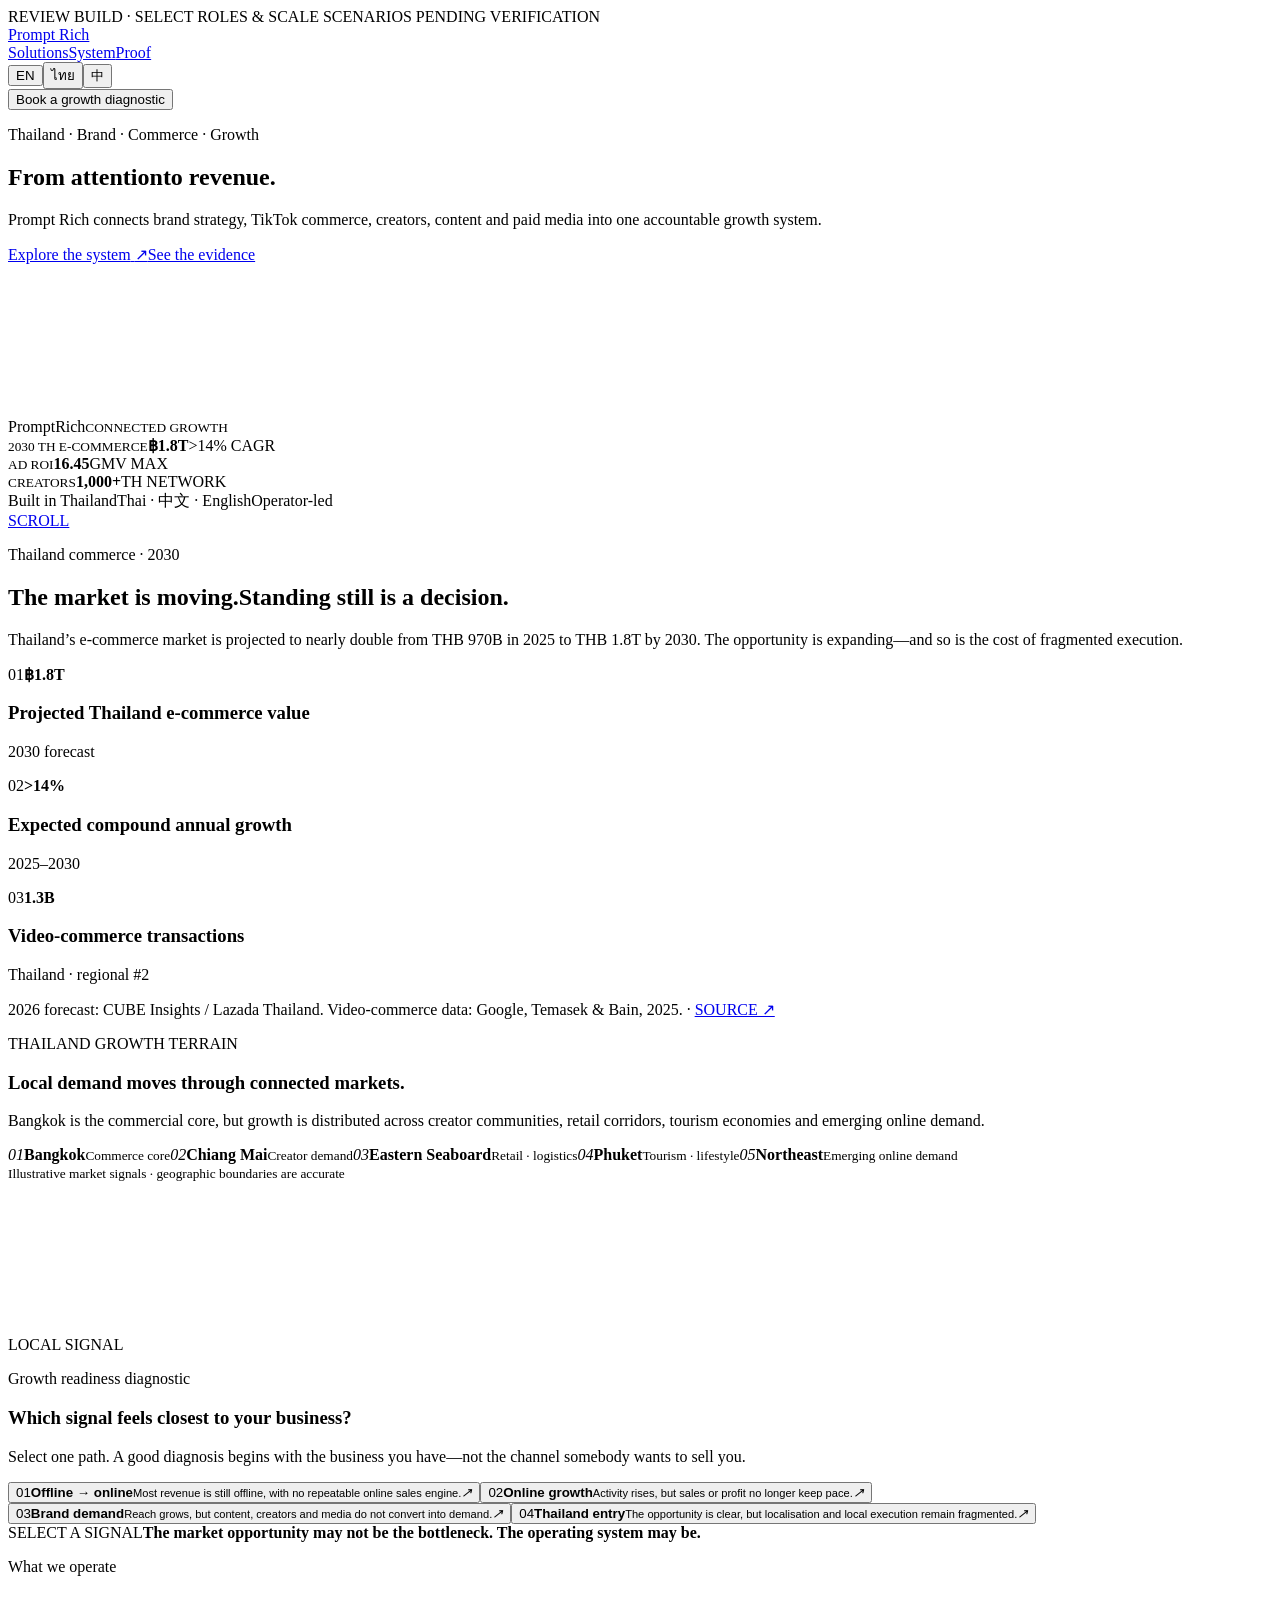
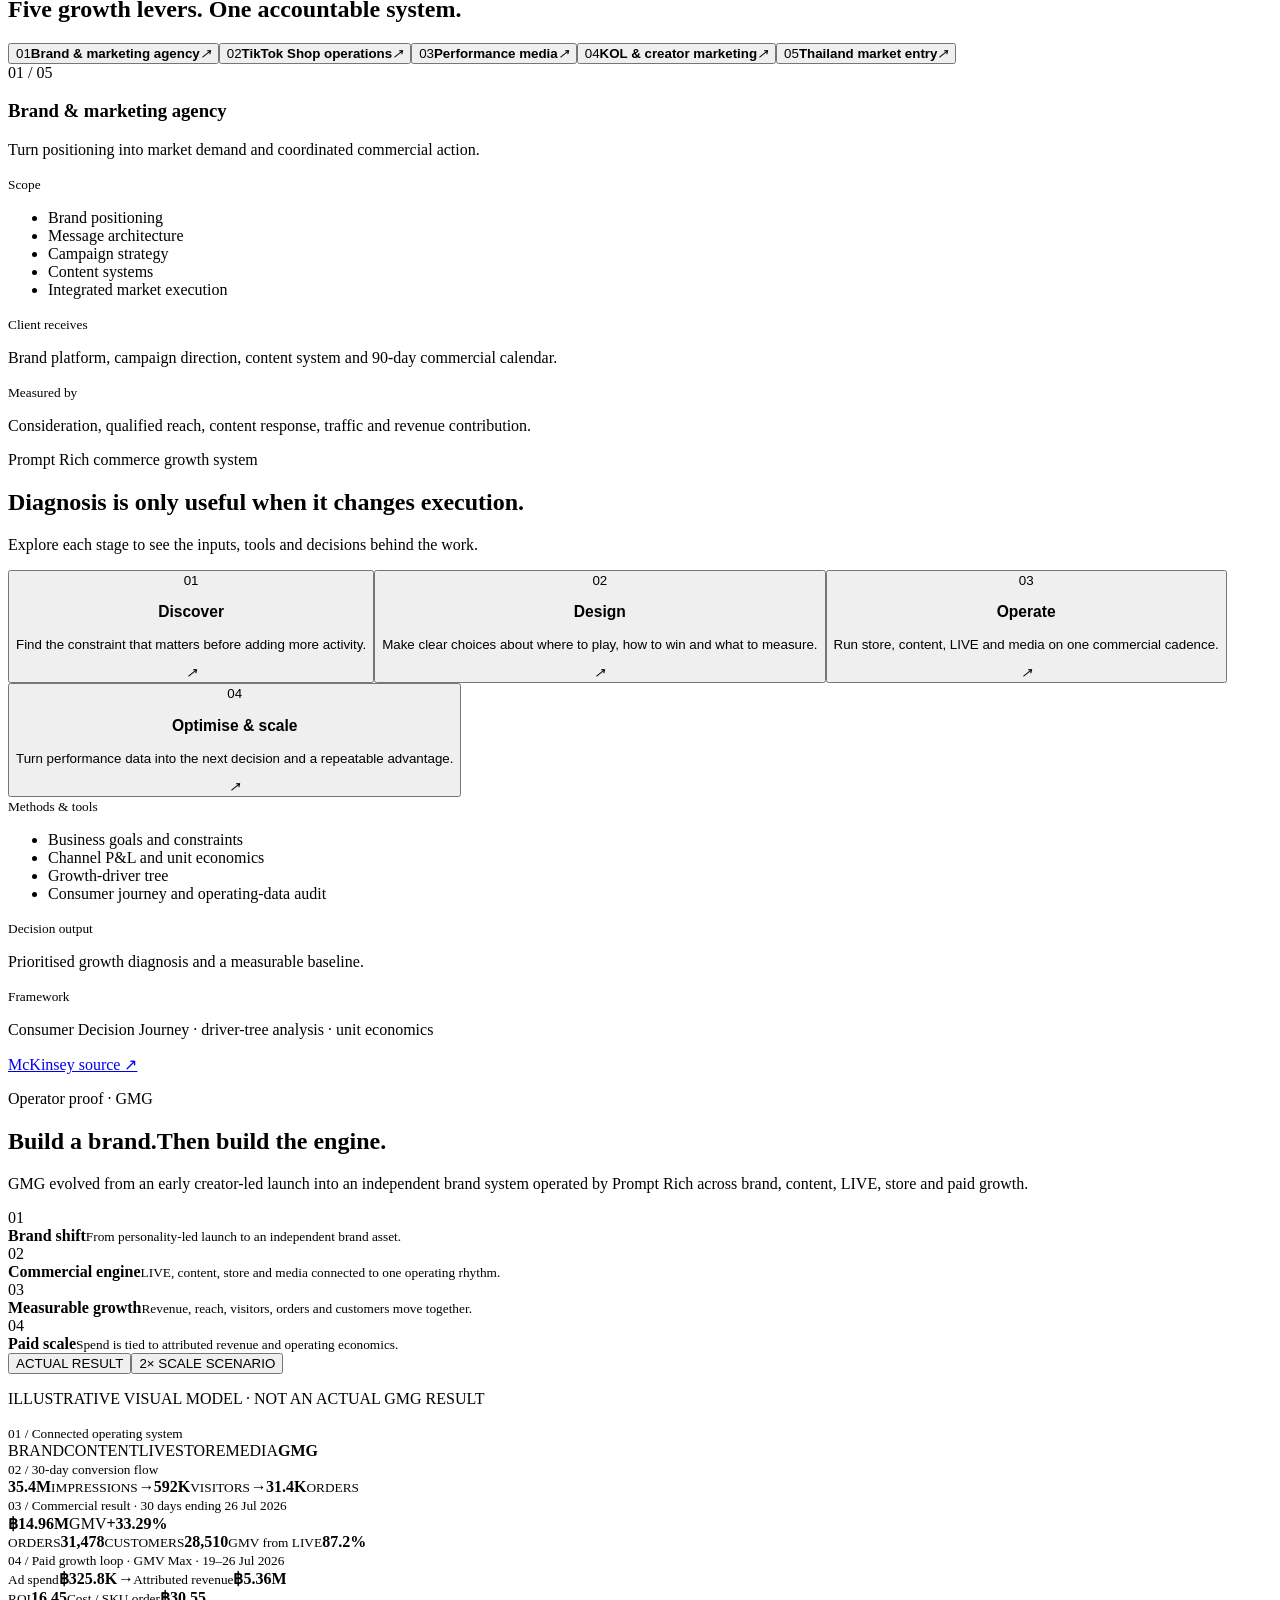
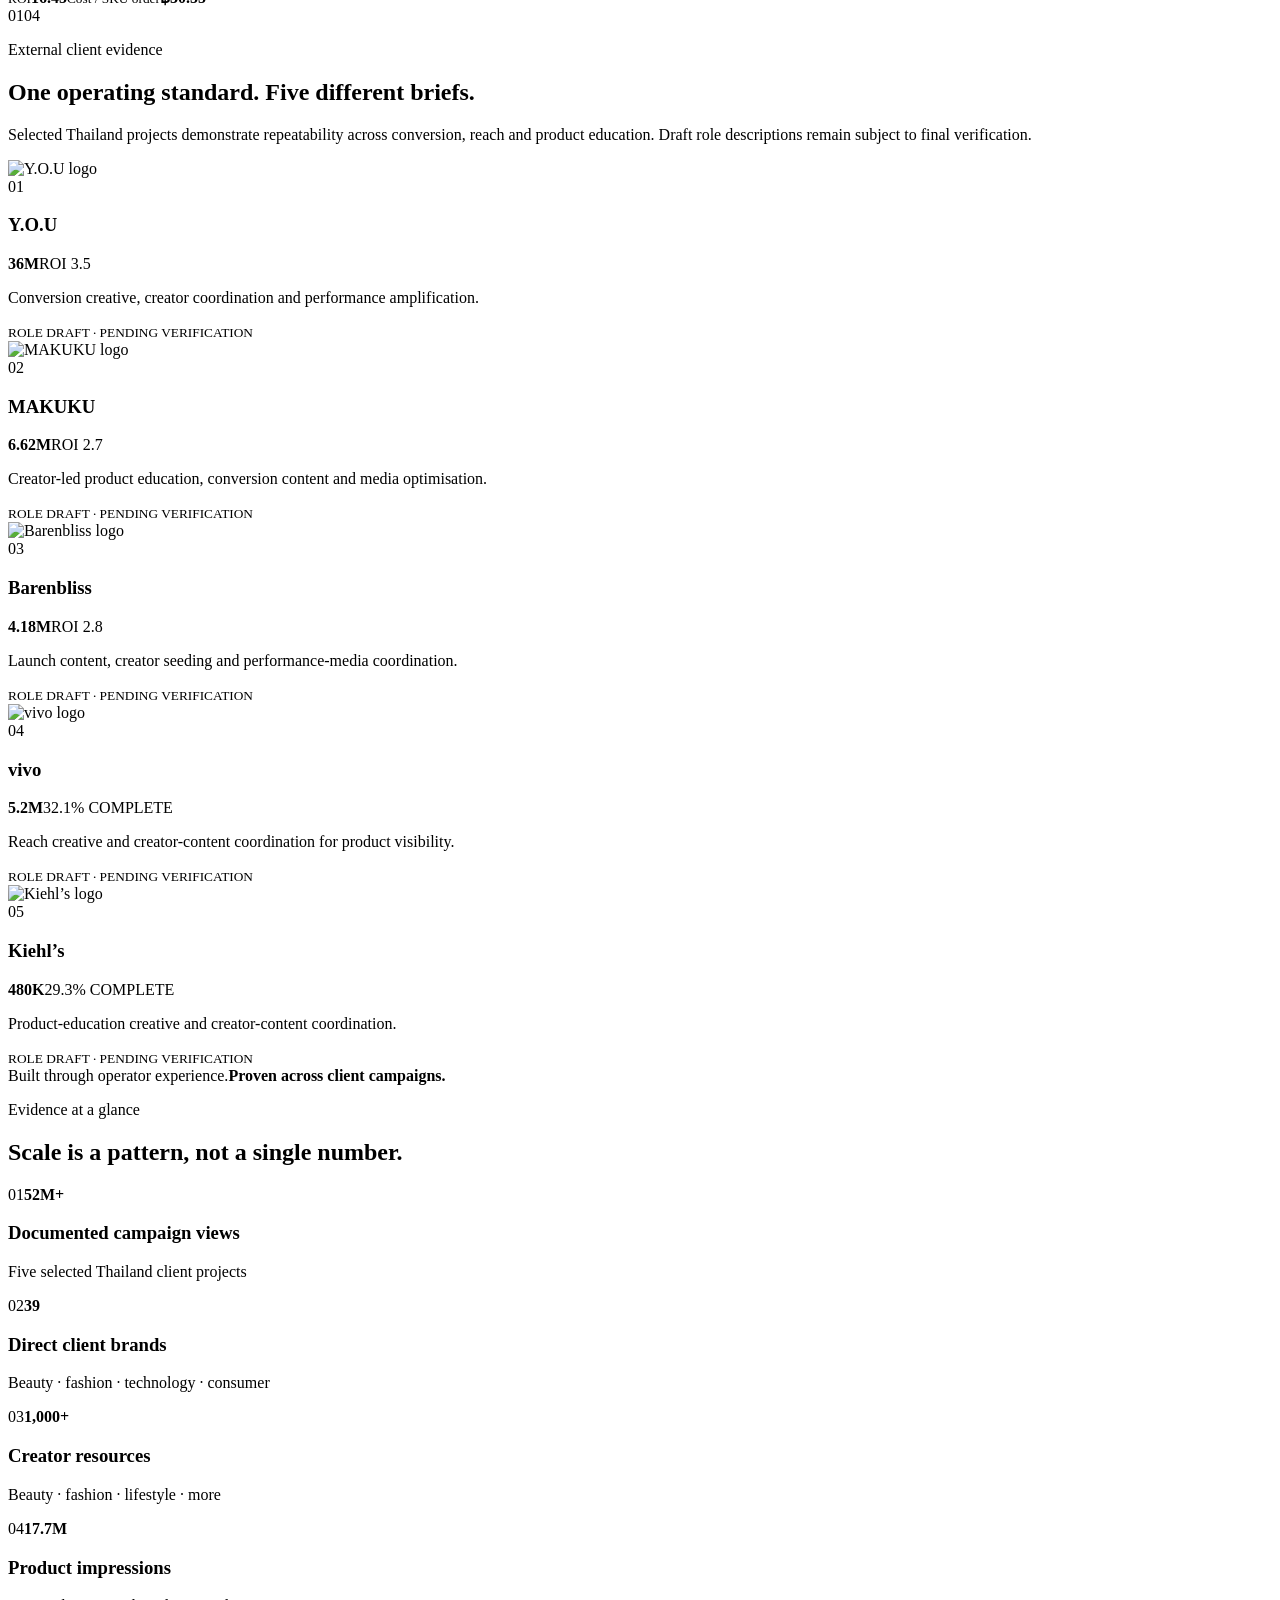
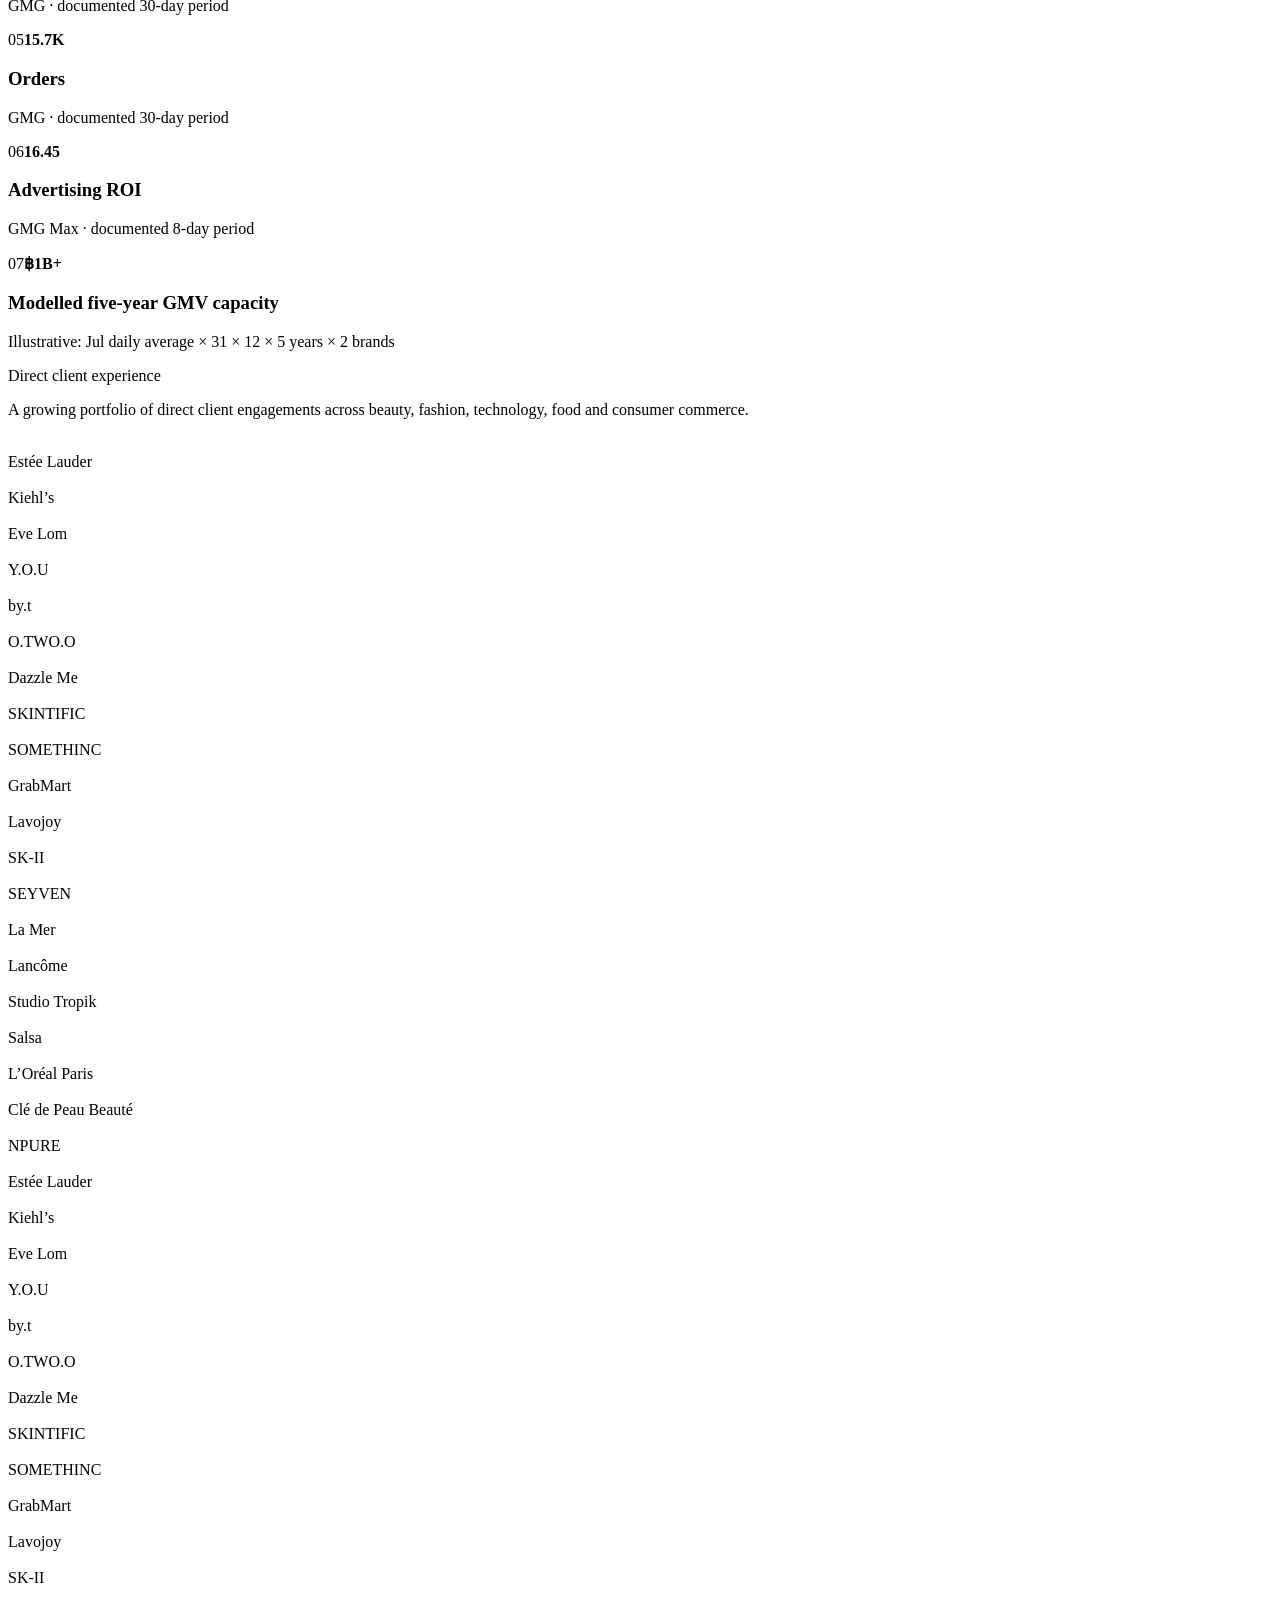
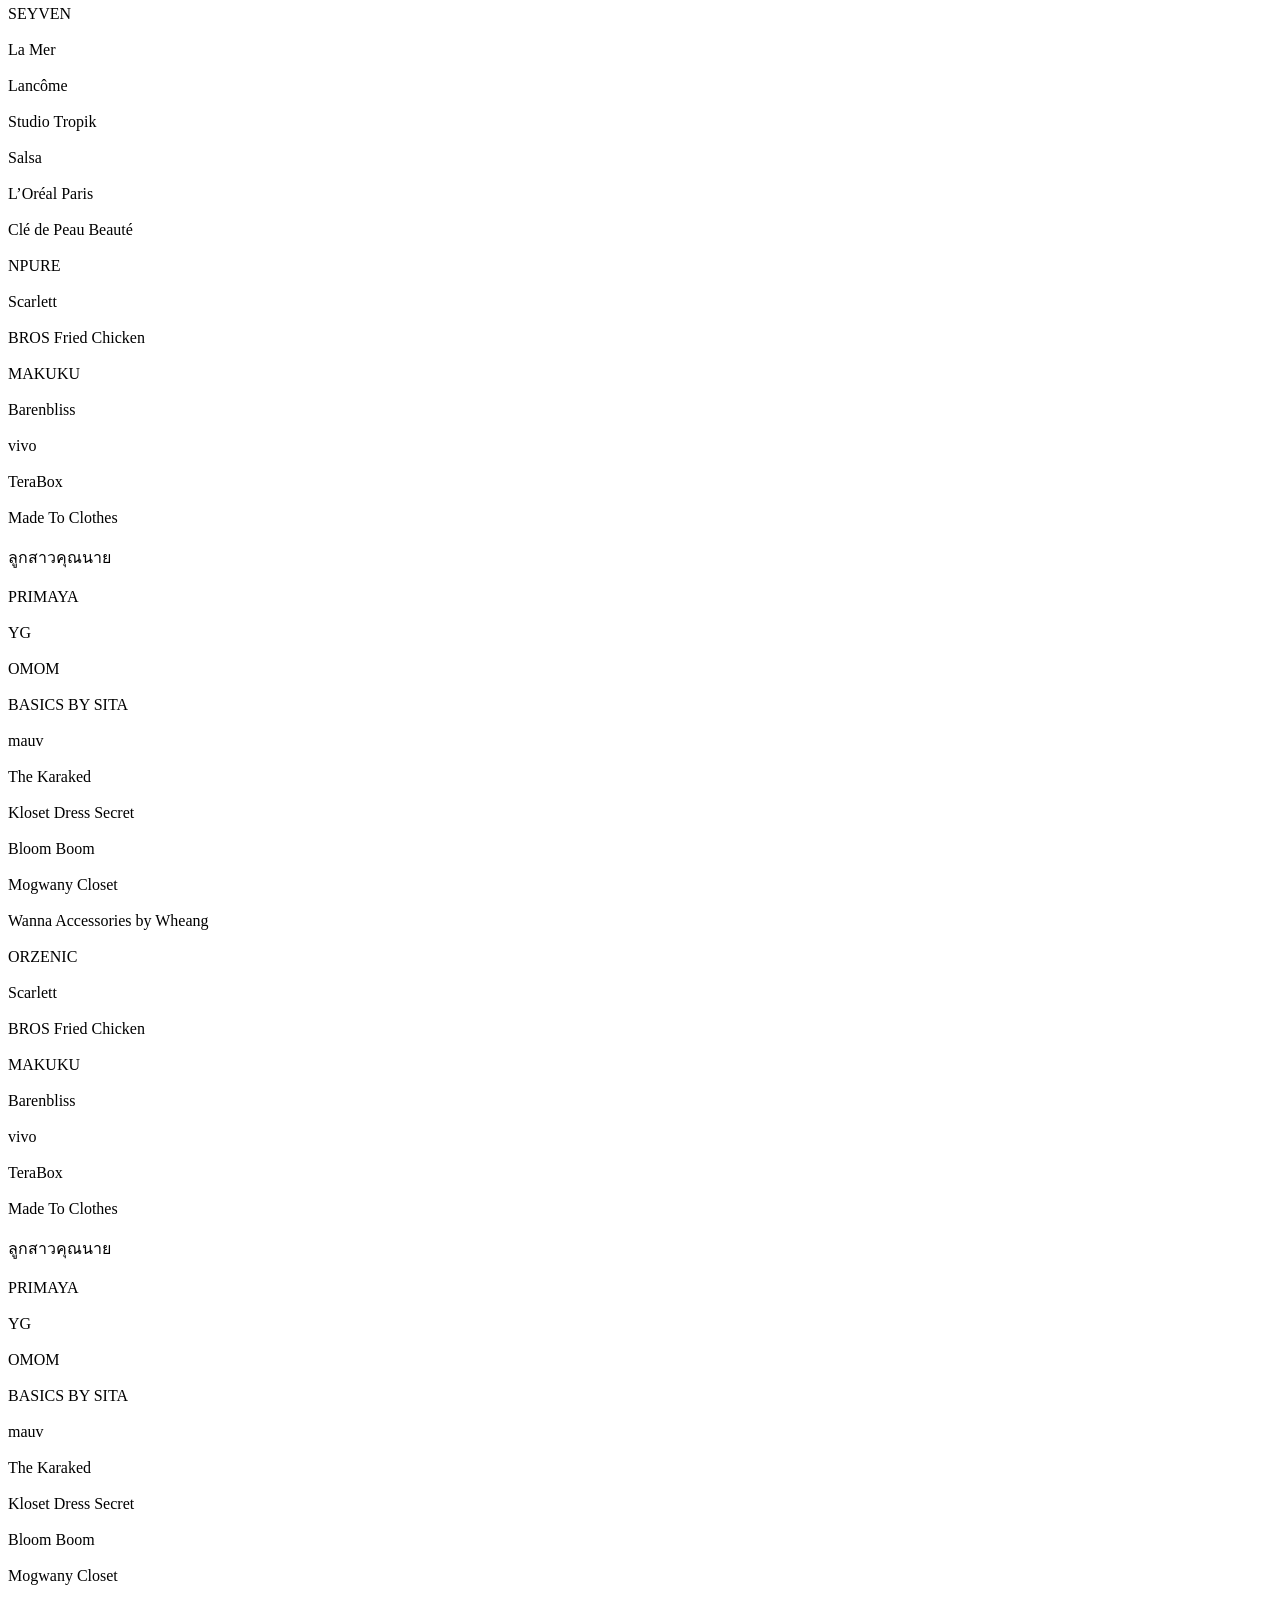
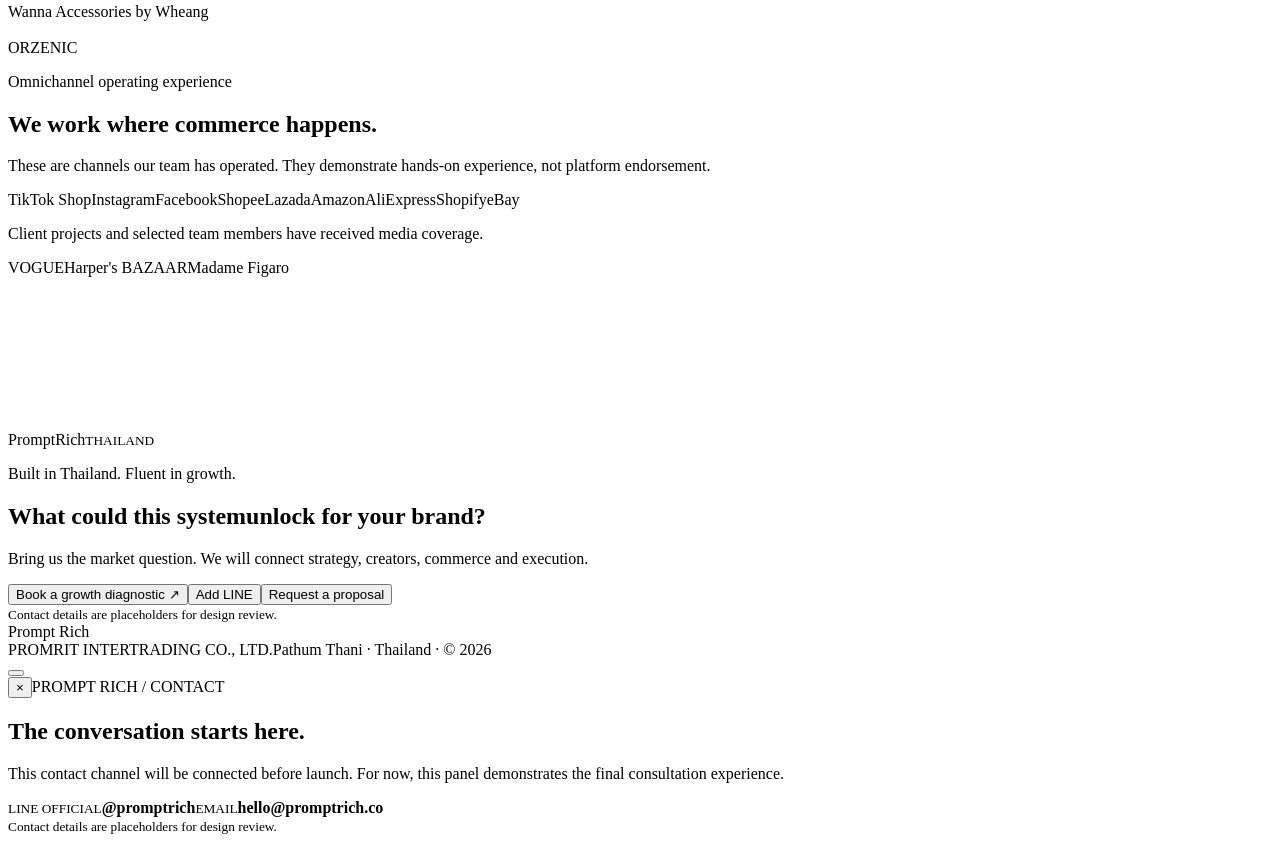
==== index.html @ a44927e3 "Publish Prompt Rich website" ====
<!DOCTYPE html><html lang="en"><head><meta charSet="utf-8"/><meta name="viewport" content="width=device-width, initial-scale=1"/><link rel="stylesheet" href="/prompt-rich-website/_next/static/chunks/03t841zg-3wbo.css" data-precedence="next"/><link rel="preload" as="script" fetchPriority="low" href="/prompt-rich-website/_next/static/chunks/0ht900cau6_ur.js"/><script src="/prompt-rich-website/_next/static/chunks/126j5_zz.o38o.js" async=""></script><script src="/prompt-rich-website/_next/static/chunks/07lhk_q6pmm3r.js" async=""></script><script src="/prompt-rich-website/_next/static/chunks/turbopack-12do8u34elgce.js" async=""></script><script src="/prompt-rich-website/_next/static/chunks/0dbhjjzl8qfwv.js" async=""></script><script src="/prompt-rich-website/_next/static/chunks/148lhzskv3lar.js" async=""></script><title>Prompt Rich — Thailand Brand, Commerce &amp; Growth</title><meta name="description" content="Brand strategy, TikTok Shop operations, performance media, creators and Thailand market-entry support."/><meta property="og:title" content="Prompt Rich — Thailand Brand, Commerce &amp; Growth"/><meta property="og:description" content="Brand strategy, TikTok Shop operations, performance media, creators and Thailand market-entry support."/><meta property="og:url" content="https://cameron-wang.github.io/prompt-rich-website"/><meta property="og:image" content="https://cameron-wang.github.io/prompt-rich-website/og-v3.png"/><meta property="og:image:width" content="1200"/><meta property="og:image:height" content="630"/><meta property="og:image:alt" content="Prompt Rich — From attention to revenue."/><meta property="og:type" content="website"/><meta name="twitter:card" content="summary_large_image"/><meta name="twitter:title" content="Prompt Rich — Thailand Brand, Commerce &amp; Growth"/><meta name="twitter:description" content="Brand strategy, TikTok Shop operations, performance media, creators and Thailand market-entry support."/><meta name="twitter:image" content="https://cameron-wang.github.io/prompt-rich-website/og-v3.png"/><link rel="icon" href="/favicon.svg"/><script src="/prompt-rich-website/_next/static/chunks/03~yq9q893hmn.js" noModule=""></script></head><body><div hidden=""><!--$--><!--/$--></div><main class="site language-en"><div class="page-progress" aria-hidden="true"></div><div class="review-banner">REVIEW BUILD · SELECT ROLES &amp; SCALE SCENARIOS PENDING VERIFICATION</div><nav class="topbar" aria-label="Primary navigation"><a class="wordmark" href="#top" aria-label="Prompt Rich home"><span class="wordmark-name">Prompt Rich</span></a><div class="nav-links"><a href="#services">Solutions</a><a href="#method">System</a><a href="#proof">Proof</a></div><div class="nav-actions"><div class="language-switcher" aria-label="Language"><button type="button" aria-pressed="true" class="is-active">EN</button><button type="button" aria-pressed="false" class="">ไทย</button><button type="button" aria-pressed="false" class="">中</button></div><button class="nav-cta" type="button">Book a growth diagnostic</button></div></nav><section id="top" class="hero dark-section"><div class="hero-glow" aria-hidden="true"></div><div class="hero-grid" aria-hidden="true"></div><div class="hero-copy"><p class="eyebrow" data-reveal="true">Thailand · Brand · Commerce · Growth</p><h1 data-reveal="true"><span>From attention</span><span class="hero-accent">to revenue.</span></h1><p class="hero-intro" data-reveal="true">Prompt Rich connects brand strategy, TikTok commerce, creators, content and paid media into one accountable growth system.</p><div class="hero-actions" data-reveal="true"><a href="#services" class="primary-button">Explore the system<!-- --> <span aria-hidden="true">↗</span></a><a href="#proof" class="quiet-button">See the evidence</a></div></div><div class="growth-stage growth-stage-advanced" aria-hidden="true"><canvas class="growth-field growth-field-hero"></canvas><div class="field-depth depth-one"></div><div class="field-depth depth-two"></div><div class="growth-core"><i class="core-surface"></i><span>Prompt</span><span>Rich</span><small>CONNECTED GROWTH</small></div><div class="data-float data-float-one"><small>2030 TH E-COMMERCE</small><strong>฿1.8T</strong><span>&gt;14% CAGR</span></div><div class="data-float data-float-two"><small>AD ROI</small><strong>16.45</strong><span>GMV MAX</span></div><div class="data-float data-float-three"><small>CREATORS</small><strong>1,000+</strong><span>TH NETWORK</span></div></div><div class="hero-notes"><span>Built in Thailand</span><span>Thai · 中文 · English</span><span>Operator-led</span></div><a class="scroll-cue" href="#audience" aria-label="Scroll to next section"><i></i><span>SCROLL</span></a></section><section id="audience" class="market-shift light-section"><div class="market-visual-band"><div class="section-shell market-heading"><p class="eyebrow" data-reveal="true">Thailand commerce · 2030</p><h2 data-reveal="true"><span>The market is moving.</span><span>Standing still is a decision.</span></h2><p data-reveal="true">Thailand’s e-commerce market is projected to nearly double from THB 970B in 2025 to THB 1.8T by 2030. The opportunity is expanding—and so is the cost of fragmented execution.</p></div><div class="section-shell market-stats"><article data-reveal="true"><span>0<!-- -->1</span><strong>฿1.8T</strong><h3>Projected Thailand e-commerce value</h3><p>2030 forecast</p></article><article data-reveal="true"><span>0<!-- -->2</span><strong>&gt;14%</strong><h3>Expected compound annual growth</h3><p>2025–2030</p></article><article data-reveal="true"><span>0<!-- -->3</span><strong>1.3B</strong><h3>Video-commerce transactions</h3><p>Thailand · regional #2</p></article></div><p class="section-shell market-source">2026 forecast: CUBE Insights / Lazada Thailand. Video-commerce data: Google, Temasek &amp; Bain, 2025.<!-- --> · <a href="https://th.mofcom.gov.cn/jmdt/art/2026/art_f014270c2db54d6b883ee9f96b0bafdc.html" target="_blank" rel="noreferrer">SOURCE ↗</a></p></div><div class="section-shell"><section class="thailand-map-section" aria-label="THAILAND GROWTH TERRAIN"><div class="thailand-map-copy"><p class="eyebrow">THAILAND GROWTH TERRAIN</p><h3>Local demand moves through connected markets.</h3><p>Bangkok is the commercial core, but growth is distributed across creator communities, retail corridors, tourism economies and emerging online demand.</p><div class="map-node-list"><span><i>0<!-- -->1</i><strong>Bangkok</strong><small>Commerce core</small></span><span><i>0<!-- -->2</i><strong>Chiang Mai</strong><small>Creator demand</small></span><span><i>0<!-- -->3</i><strong>Eastern Seaboard</strong><small>Retail · logistics</small></span><span><i>0<!-- -->4</i><strong>Phuket</strong><small>Tourism · lifestyle</small></span><span><i>0<!-- -->5</i><strong>Northeast</strong><small>Emerging online demand</small></span></div><small class="map-note">Illustrative market signals · geographic boundaries are accurate</small></div><div class="thailand-map-stage"><canvas class="thailand-map-canvas"></canvas><div class="map-axis" aria-hidden="true"><span>LOCAL SIGNAL</span><i></i></div></div></section></div><div class="section-shell diagnostic-panel"><div class="diagnostic-heading"><p class="eyebrow dark-eyebrow">Growth readiness diagnostic</p><h3>Which signal feels closest to your business?</h3><p>Select one path. A good diagnosis begins with the business you have—not the channel somebody wants to sell you.</p></div><div class="diagnostic-options"><button type="button" class="" aria-pressed="false"><span>0<!-- -->1</span><strong>Offline → online</strong><small>Most revenue is still offline, with no repeatable online sales engine.</small><i aria-hidden="true">↗</i></button><button type="button" class="" aria-pressed="false"><span>0<!-- -->2</span><strong>Online growth</strong><small>Activity rises, but sales or profit no longer keep pace.</small><i aria-hidden="true">↗</i></button><button type="button" class="" aria-pressed="false"><span>0<!-- -->3</span><strong>Brand demand</strong><small>Reach grows, but content, creators and media do not convert into demand.</small><i aria-hidden="true">↗</i></button><button type="button" class="" aria-pressed="false"><span>0<!-- -->4</span><strong>Thailand entry</strong><small>The opportunity is clear, but localisation and local execution remain fragmented.</small><i aria-hidden="true">↗</i></button></div><div class="diagnostic-result "><span>SELECT A SIGNAL</span><strong>The market opportunity may not be the bottleneck. The operating system may be.</strong></div></div></section><section id="services" class="services dark-section"><div class="section-shell"><div class="services-heading"><p class="eyebrow" data-reveal="true">What we operate</p><h2 data-reveal="true">Five growth levers. One accountable system.</h2></div><div class="service-system" data-reveal="true"><div class="service-tabs" role="tablist" aria-label="What we operate"><button type="button" role="tab" aria-selected="true" class="is-active"><span>0<!-- -->1</span><strong>Brand &amp; marketing agency</strong><i aria-hidden="true">↗</i></button><button type="button" role="tab" aria-selected="false" class=""><span>0<!-- -->2</span><strong>TikTok Shop operations</strong><i aria-hidden="true">↗</i></button><button type="button" role="tab" aria-selected="false" class=""><span>0<!-- -->3</span><strong>Performance media</strong><i aria-hidden="true">↗</i></button><button type="button" role="tab" aria-selected="false" class=""><span>0<!-- -->4</span><strong>KOL &amp; creator marketing</strong><i aria-hidden="true">↗</i></button><button type="button" role="tab" aria-selected="false" class=""><span>0<!-- -->5</span><strong>Thailand market entry</strong><i aria-hidden="true">↗</i></button></div><article class="service-detail" role="tabpanel"><span class="service-detail-index">0<!-- -->1<!-- --> / 05</span><h3>Brand &amp; marketing agency</h3><p class="service-outcome">Turn positioning into market demand and coordinated commercial action.</p><div class="service-detail-grid"><div><small>Scope</small><ul><li>Brand positioning</li><li>Message architecture</li><li>Campaign strategy</li><li>Content systems</li><li>Integrated market execution</li></ul></div><div><small>Client receives</small><p>Brand platform, campaign direction, content system and 90-day commercial calendar.</p></div><div><small>Measured by</small><p>Consideration, qualified reach, content response, traffic and revenue contribution.</p></div></div></article></div></div></section><section id="method" class="method light-section"><div class="section-shell"><div class="method-heading"><div><p class="eyebrow dark-eyebrow" data-reveal="true">Prompt Rich commerce growth system</p><h2 data-reveal="true">Diagnosis is only useful when it changes execution.</h2></div><p data-reveal="true">Explore each stage to see the inputs, tools and decisions behind the work.</p></div><div class="method-grid"><button type="button" class="is-active" aria-pressed="true" data-reveal="true"><span>01</span><div><h3>Discover</h3><p>Find the constraint that matters before adding more activity.</p></div><i aria-hidden="true">↗</i></button><button type="button" class="" aria-pressed="false" data-reveal="true"><span>02</span><div><h3>Design</h3><p>Make clear choices about where to play, how to win and what to measure.</p></div><i aria-hidden="true">↗</i></button><button type="button" class="" aria-pressed="false" data-reveal="true"><span>03</span><div><h3>Operate</h3><p>Run store, content, LIVE and media on one commercial cadence.</p></div><i aria-hidden="true">↗</i></button><button type="button" class="" aria-pressed="false" data-reveal="true"><span>04</span><div><h3>Optimise &amp; scale</h3><p>Turn performance data into the next decision and a repeatable advantage.</p></div><i aria-hidden="true">↗</i></button></div><article class="method-detail" data-reveal="true"><div><small>Methods &amp; tools</small><ul><li>Business goals and constraints</li><li>Channel P&amp;L and unit economics</li><li>Growth-driver tree</li><li>Consumer journey and operating-data audit</li></ul></div><div><small>Decision output</small><p>Prioritised growth diagnosis and a measurable baseline.</p></div><div><small>Framework</small><p>Consumer Decision Journey · driver-tree analysis · unit economics</p><span class="framework-links"><a href="https://www.mckinsey.com/~/media/McKinsey/Business%20Functions/Marketing%20and%20Sales/Our%20Insights/The%20consumer%20decision%20journey/The%20consumer%20decision%20journey.ashx" target="_blank" rel="noreferrer">McKinsey source ↗</a></span></div></article></div></section><section id="proof" class="case-story" data-phase="0"><div class="case-sticky"><div class="case-copy"><p class="eyebrow" data-reveal="true">Operator proof · GMG</p><h2><span>Build a brand.</span><span>Then build the engine.</span></h2><p>GMG evolved from an early creator-led launch into an independent brand system operated by Prompt Rich across brand, content, LIVE, store and paid growth.</p><div class="case-chapters"><article><span>01</span><div><strong>Brand shift</strong><small>From personality-led launch to an independent brand asset.</small></div></article><article><span>02</span><div><strong>Commercial engine</strong><small>LIVE, content, store and media connected to one operating rhythm.</small></div></article><article><span>03</span><div><strong>Measurable growth</strong><small>Revenue, reach, visitors, orders and customers move together.</small></div></article><article><span>04</span><div><strong>Paid scale</strong><small>Spend is tied to attributed revenue and operating economics.</small></div></article></div></div><div class="case-visual"><div class="case-mode-switch"><button type="button" class="">ACTUAL RESULT</button><button type="button" class="is-active">2× SCALE SCENARIO</button></div><p class="scale-note">ILLUSTRATIVE VISUAL MODEL · NOT AN ACTUAL GMG RESULT</p><div class="case-scenes"><article class="case-scene scene-system"><small>01 / <!-- -->Connected operating system</small><div class="system-orbit"><span>BRAND</span><span>CONTENT</span><span>LIVE</span><span>STORE</span><span>MEDIA</span><strong>GMG</strong></div></article><article class="case-scene scene-funnel"><small>02 / <!-- -->30-day conversion flow</small><div class="funnel-flow"><span><strong>35.4M</strong><small>IMPRESSIONS</small></span><i>→</i><span><strong>592K</strong><small>VISITORS</small></span><i>→</i><span><strong>31.4K</strong><small>ORDERS</small></span></div><div class="funnel-bars" aria-hidden="true"><i></i><i></i><i></i></div></article><article class="case-scene scene-growth"><small>03 / <!-- -->Commercial result<!-- --> · <!-- -->30 days ending 26 Jul 2026</small><div class="growth-number"><strong>฿14.96M</strong><span>GMV</span><b>+33.29%</b></div><div class="growth-support"><span><small>ORDERS</small><strong>31,478</strong></span><span><small>CUSTOMERS</small><strong>28,510</strong></span><span><small>GMV from LIVE</small><strong>87.2%</strong></span></div><div class="growth-chart" aria-hidden="true"><i style="--bar:18%;--i:0"></i><i style="--bar:27%;--i:1"></i><i style="--bar:35%;--i:2"></i><i style="--bar:34%;--i:3"></i><i style="--bar:51%;--i:4"></i><i style="--bar:62%;--i:5"></i><i style="--bar:78%;--i:6"></i><i style="--bar:92%;--i:7"></i></div></article><article class="case-scene scene-paid"><small>04 / <!-- -->Paid growth loop<!-- --> · <!-- -->GMV Max · 19–26 Jul 2026</small><div class="paid-flow"><span><small>Ad spend</small><strong>฿325.8K</strong></span><i>→</i><span><small>Attributed revenue</small><strong>฿5.36M</strong></span></div><div class="paid-economics"><span><small>ROI</small><strong>16.45</strong></span><span><small>Cost / SKU order</small><strong>฿30.55</strong></span></div><div class="paid-pulse" aria-hidden="true"><i></i><i></i><i></i></div></article></div></div><div class="case-progress" aria-hidden="true"><span>01</span><i></i><span>04</span></div></div></section><section class="external-cases light-section"><div class="section-shell client-case-heading"><div><p class="eyebrow dark-eyebrow" data-reveal="true">External client evidence</p><h2 data-reveal="true">One operating standard. Five different briefs.</h2></div><p data-reveal="true">Selected Thailand projects demonstrate repeatability across conversion, reach and product education. Draft role descriptions remain subject to final verification.</p></div><div class="section-shell client-case-grid"><article class="is-featured" data-reveal="true"><div class="client-case-top"><div class="client-case-logo"><img src="/prompt-rich-website/clients/you.png" alt="Y.O.U logo" loading="lazy"/></div><span>0<!-- -->1</span></div><h3>Y.O.U</h3><div class="client-case-metrics"><strong>36M</strong><span>ROI 3.5</span></div><p>Conversion creative, creator coordination and performance amplification.</p><small>ROLE DRAFT · PENDING VERIFICATION</small></article><article class="" data-reveal="true"><div class="client-case-top"><div class="client-case-logo"><img src="/prompt-rich-website/clients/makuku.png" alt="MAKUKU logo" loading="lazy"/></div><span>0<!-- -->2</span></div><h3>MAKUKU</h3><div class="client-case-metrics"><strong>6.62M</strong><span>ROI 2.7</span></div><p>Creator-led product education, conversion content and media optimisation.</p><small>ROLE DRAFT · PENDING VERIFICATION</small></article><article class="" data-reveal="true"><div class="client-case-top"><div class="client-case-logo"><img src="/prompt-rich-website/clients/barenbliss.png" alt="Barenbliss logo" loading="lazy"/></div><span>0<!-- -->3</span></div><h3>Barenbliss</h3><div class="client-case-metrics"><strong>4.18M</strong><span>ROI 2.8</span></div><p>Launch content, creator seeding and performance-media coordination.</p><small>ROLE DRAFT · PENDING VERIFICATION</small></article><article class="" data-reveal="true"><div class="client-case-top"><div class="client-case-logo"><img src="/prompt-rich-website/clients/vivo.png" alt="vivo logo" loading="lazy"/></div><span>0<!-- -->4</span></div><h3>vivo</h3><div class="client-case-metrics"><strong>5.2M</strong><span>32.1% COMPLETE</span></div><p>Reach creative and creator-content coordination for product visibility.</p><small>ROLE DRAFT · PENDING VERIFICATION</small></article><article class="" data-reveal="true"><div class="client-case-top"><div class="client-case-logo"><img src="/prompt-rich-website/clients/kiehls.jpeg" alt="Kiehl’s logo" loading="lazy"/></div><span>0<!-- -->5</span></div><h3>Kiehl’s</h3><div class="client-case-metrics"><strong>480K</strong><span>29.3% COMPLETE</span></div><p>Product-education creative and creator-content coordination.</p><small>ROLE DRAFT · PENDING VERIFICATION</small></article></div></section><section class="proof-bridge dark-section"><div class="section-shell"><span data-reveal="true">Built through operator experience.</span><strong data-reveal="true">Proven across client campaigns.</strong></div></section><section class="proof-grid light-section"><div class="section-shell"><div class="proof-heading"><p class="eyebrow dark-eyebrow" data-reveal="true">Evidence at a glance</p><h2 data-reveal="true">Scale is a pattern, not a single number.</h2></div><div class="proof-cards"><article class="" data-reveal="true"><span>0<!-- -->1</span><strong>52M+</strong><h3>Documented campaign views</h3><p>Five selected Thailand client projects</p></article><article class="" data-reveal="true"><span>0<!-- -->2</span><strong>39</strong><h3>Direct client brands</h3><p>Beauty · fashion · technology · consumer</p></article><article class="" data-reveal="true"><span>0<!-- -->3</span><strong>1,000+</strong><h3>Creator resources</h3><p>Beauty · fashion · lifestyle · more</p></article><article class="" data-reveal="true"><span>0<!-- -->4</span><strong>17.7M</strong><h3>Product impressions</h3><p>GMG · documented 30-day period</p></article><article class="" data-reveal="true"><span>0<!-- -->5</span><strong>15.7K</strong><h3>Orders</h3><p>GMG · documented 30-day period</p></article><article class="" data-reveal="true"><span>0<!-- -->6</span><strong>16.45</strong><h3>Advertising ROI</h3><p>GMG Max · documented 8-day period</p></article><article class="is-modelled" data-reveal="true"><span>0<!-- -->7</span><strong>฿1B+</strong><h3>Modelled five-year GMV capacity</h3><p>Illustrative: Jul daily average × 31 × 12 × 5 years × 2 brands</p></article></div></div></section><section class="client-work dark-section"><div class="section-shell client-heading"><p class="eyebrow" data-reveal="true">Direct client experience</p><p data-reveal="true">A growing portfolio of direct client engagements across beauty, fashion, technology, food and consumer commerce.</p></div><div class="client-marquee" aria-label="Direct client experience"><div class="client-row"><div class="client-track"><div class="client-sequence" aria-hidden="false"><article class="client-logo-card"><div class="client-logo-frame"><img src="/prompt-rich-website/clients/estee-lauder.jpeg" alt="" loading="lazy"/></div><span>Estée Lauder</span></article><article class="client-logo-card"><div class="client-logo-frame"><img src="/prompt-rich-website/clients/kiehls.jpeg" alt="" loading="lazy"/></div><span>Kiehl’s</span></article><article class="client-logo-card"><div class="client-logo-frame"><img src="/prompt-rich-website/clients/eve-lom.jpeg" alt="" loading="lazy"/></div><span>Eve Lom</span></article><article class="client-logo-card"><div class="client-logo-frame"><img src="/prompt-rich-website/clients/you.png" alt="" loading="lazy"/></div><span>Y.O.U</span></article><article class="client-logo-card"><div class="client-logo-frame"><img src="/prompt-rich-website/clients/byt.png" alt="" loading="lazy"/></div><span>by.t</span></article><article class="client-logo-card"><div class="client-logo-frame"><img src="/prompt-rich-website/clients/otwoo.png" alt="" loading="lazy"/></div><span>O.TWO.O</span></article><article class="client-logo-card"><div class="client-logo-frame"><img src="/prompt-rich-website/clients/dazzle-me.png" alt="" loading="lazy"/></div><span>Dazzle Me</span></article><article class="client-logo-card"><div class="client-logo-frame"><img src="/prompt-rich-website/clients/skintific.png" alt="" loading="lazy"/></div><span>SKINTIFIC</span></article><article class="client-logo-card"><div class="client-logo-frame"><img src="/prompt-rich-website/clients/somethinc.png" alt="" loading="lazy"/></div><span>SOMETHINC</span></article><article class="client-logo-card"><div class="client-logo-frame"><img src="/prompt-rich-website/clients/grabmart.png" alt="" loading="lazy"/></div><span>GrabMart</span></article><article class="client-logo-card"><div class="client-logo-frame"><img src="/prompt-rich-website/clients/lavojoy.png" alt="" loading="lazy"/></div><span>Lavojoy</span></article><article class="client-logo-card"><div class="client-logo-frame"><img src="/prompt-rich-website/clients/skii.png" alt="" loading="lazy"/></div><span>SK-II</span></article><article class="client-logo-card"><div class="client-logo-frame"><img src="/prompt-rich-website/clients/seyven.png" alt="" loading="lazy"/></div><span>SEYVEN</span></article><article class="client-logo-card"><div class="client-logo-frame"><img src="/prompt-rich-website/clients/la-mer.png" alt="" loading="lazy"/></div><span>La Mer</span></article><article class="client-logo-card"><div class="client-logo-frame"><img src="/prompt-rich-website/clients/lancome.jpeg" alt="" loading="lazy"/></div><span>Lancôme</span></article><article class="client-logo-card"><div class="client-logo-frame"><img src="/prompt-rich-website/clients/studio-tropik.png" alt="" loading="lazy"/></div><span>Studio Tropik</span></article><article class="client-logo-card"><div class="client-logo-frame"><img src="/prompt-rich-website/clients/salsa.png" alt="" loading="lazy"/></div><span>Salsa</span></article><article class="client-logo-card"><div class="client-logo-frame"><img src="/prompt-rich-website/clients/loreal-paris.png" alt="" loading="lazy"/></div><span>L’Oréal Paris</span></article><article class="client-logo-card"><div class="client-logo-frame"><img src="/prompt-rich-website/clients/cle-de-peau.jpeg" alt="" loading="lazy"/></div><span>Clé de Peau Beauté</span></article><article class="client-logo-card"><div class="client-logo-frame"><img src="/prompt-rich-website/clients/npure.png" alt="" loading="lazy"/></div><span>NPURE</span></article></div><div class="client-sequence" aria-hidden="true"><article class="client-logo-card"><div class="client-logo-frame"><img src="/prompt-rich-website/clients/estee-lauder.jpeg" alt="" loading="lazy"/></div><span>Estée Lauder</span></article><article class="client-logo-card"><div class="client-logo-frame"><img src="/prompt-rich-website/clients/kiehls.jpeg" alt="" loading="lazy"/></div><span>Kiehl’s</span></article><article class="client-logo-card"><div class="client-logo-frame"><img src="/prompt-rich-website/clients/eve-lom.jpeg" alt="" loading="lazy"/></div><span>Eve Lom</span></article><article class="client-logo-card"><div class="client-logo-frame"><img src="/prompt-rich-website/clients/you.png" alt="" loading="lazy"/></div><span>Y.O.U</span></article><article class="client-logo-card"><div class="client-logo-frame"><img src="/prompt-rich-website/clients/byt.png" alt="" loading="lazy"/></div><span>by.t</span></article><article class="client-logo-card"><div class="client-logo-frame"><img src="/prompt-rich-website/clients/otwoo.png" alt="" loading="lazy"/></div><span>O.TWO.O</span></article><article class="client-logo-card"><div class="client-logo-frame"><img src="/prompt-rich-website/clients/dazzle-me.png" alt="" loading="lazy"/></div><span>Dazzle Me</span></article><article class="client-logo-card"><div class="client-logo-frame"><img src="/prompt-rich-website/clients/skintific.png" alt="" loading="lazy"/></div><span>SKINTIFIC</span></article><article class="client-logo-card"><div class="client-logo-frame"><img src="/prompt-rich-website/clients/somethinc.png" alt="" loading="lazy"/></div><span>SOMETHINC</span></article><article class="client-logo-card"><div class="client-logo-frame"><img src="/prompt-rich-website/clients/grabmart.png" alt="" loading="lazy"/></div><span>GrabMart</span></article><article class="client-logo-card"><div class="client-logo-frame"><img src="/prompt-rich-website/clients/lavojoy.png" alt="" loading="lazy"/></div><span>Lavojoy</span></article><article class="client-logo-card"><div class="client-logo-frame"><img src="/prompt-rich-website/clients/skii.png" alt="" loading="lazy"/></div><span>SK-II</span></article><article class="client-logo-card"><div class="client-logo-frame"><img src="/prompt-rich-website/clients/seyven.png" alt="" loading="lazy"/></div><span>SEYVEN</span></article><article class="client-logo-card"><div class="client-logo-frame"><img src="/prompt-rich-website/clients/la-mer.png" alt="" loading="lazy"/></div><span>La Mer</span></article><article class="client-logo-card"><div class="client-logo-frame"><img src="/prompt-rich-website/clients/lancome.jpeg" alt="" loading="lazy"/></div><span>Lancôme</span></article><article class="client-logo-card"><div class="client-logo-frame"><img src="/prompt-rich-website/clients/studio-tropik.png" alt="" loading="lazy"/></div><span>Studio Tropik</span></article><article class="client-logo-card"><div class="client-logo-frame"><img src="/prompt-rich-website/clients/salsa.png" alt="" loading="lazy"/></div><span>Salsa</span></article><article class="client-logo-card"><div class="client-logo-frame"><img src="/prompt-rich-website/clients/loreal-paris.png" alt="" loading="lazy"/></div><span>L’Oréal Paris</span></article><article class="client-logo-card"><div class="client-logo-frame"><img src="/prompt-rich-website/clients/cle-de-peau.jpeg" alt="" loading="lazy"/></div><span>Clé de Peau Beauté</span></article><article class="client-logo-card"><div class="client-logo-frame"><img src="/prompt-rich-website/clients/npure.png" alt="" loading="lazy"/></div><span>NPURE</span></article></div></div></div><div class="client-row"><div class="client-track"><div class="client-sequence" aria-hidden="false"><article class="client-logo-card"><div class="client-logo-frame"><img src="/prompt-rich-website/clients/scarlett.png" alt="" loading="lazy"/></div><span>Scarlett</span></article><article class="client-logo-card"><div class="client-logo-frame"><img src="/prompt-rich-website/clients/bros-fried-chicken.png" alt="" loading="lazy"/></div><span>BROS Fried Chicken</span></article><article class="client-logo-card"><div class="client-logo-frame"><img src="/prompt-rich-website/clients/makuku.png" alt="" loading="lazy"/></div><span>MAKUKU</span></article><article class="client-logo-card"><div class="client-logo-frame"><img src="/prompt-rich-website/clients/barenbliss.png" alt="" loading="lazy"/></div><span>Barenbliss</span></article><article class="client-logo-card"><div class="client-logo-frame"><img src="/prompt-rich-website/clients/vivo.png" alt="" loading="lazy"/></div><span>vivo</span></article><article class="client-logo-card"><div class="client-logo-frame"><img src="/prompt-rich-website/clients/terabox.png" alt="" loading="lazy"/></div><span>TeraBox</span></article><article class="client-logo-card"><div class="client-logo-frame"><img src="/prompt-rich-website/clients/made-to-clothes.jpg" alt="" loading="lazy"/></div><span>Made To Clothes</span></article><article class="client-logo-card"><div class="client-logo-frame"><img src="/prompt-rich-website/clients/luksao-khunnai.png" alt="" loading="lazy"/></div><span>ลูกสาวคุณนาย</span></article><article class="client-logo-card"><div class="client-logo-frame"><img src="/prompt-rich-website/clients/primaya.jpg" alt="" loading="lazy"/></div><span>PRIMAYA</span></article><article class="client-logo-card"><div class="client-logo-frame"><img src="/prompt-rich-website/clients/yg.jpg" alt="" loading="lazy"/></div><span>YG</span></article><article class="client-logo-card"><div class="client-logo-frame"><img src="/prompt-rich-website/clients/omom.jpg" alt="" loading="lazy"/></div><span>OMOM</span></article><article class="client-logo-card"><div class="client-logo-frame"><img src="/prompt-rich-website/clients/basics-by-sita.jpg" alt="" loading="lazy"/></div><span>BASICS BY SITA</span></article><article class="client-logo-card"><div class="client-logo-frame"><img src="/prompt-rich-website/clients/mauv.jpg" alt="" loading="lazy"/></div><span>mauv</span></article><article class="client-logo-card"><div class="client-logo-frame"><img src="/prompt-rich-website/clients/the-karaked.jpg" alt="" loading="lazy"/></div><span>The Karaked</span></article><article class="client-logo-card"><div class="client-logo-frame"><img src="/prompt-rich-website/clients/kloset.jpg" alt="" loading="lazy"/></div><span>Kloset Dress Secret</span></article><article class="client-logo-card"><div class="client-logo-frame"><img src="/prompt-rich-website/clients/bloom-boom.jpg" alt="" loading="lazy"/></div><span>Bloom Boom</span></article><article class="client-logo-card"><div class="client-logo-frame"><img src="/prompt-rich-website/clients/mogwany-closet.jpg" alt="" loading="lazy"/></div><span>Mogwany Closet</span></article><article class="client-logo-card"><div class="client-logo-frame"><img src="/prompt-rich-website/clients/wanna-accessories.jpg" alt="" loading="lazy"/></div><span>Wanna Accessories by Wheang</span></article><article class="client-logo-card"><div class="client-logo-frame"><img src="/prompt-rich-website/clients/orzenic.png" alt="" loading="lazy"/></div><span>ORZENIC</span></article></div><div class="client-sequence" aria-hidden="true"><article class="client-logo-card"><div class="client-logo-frame"><img src="/prompt-rich-website/clients/scarlett.png" alt="" loading="lazy"/></div><span>Scarlett</span></article><article class="client-logo-card"><div class="client-logo-frame"><img src="/prompt-rich-website/clients/bros-fried-chicken.png" alt="" loading="lazy"/></div><span>BROS Fried Chicken</span></article><article class="client-logo-card"><div class="client-logo-frame"><img src="/prompt-rich-website/clients/makuku.png" alt="" loading="lazy"/></div><span>MAKUKU</span></article><article class="client-logo-card"><div class="client-logo-frame"><img src="/prompt-rich-website/clients/barenbliss.png" alt="" loading="lazy"/></div><span>Barenbliss</span></article><article class="client-logo-card"><div class="client-logo-frame"><img src="/prompt-rich-website/clients/vivo.png" alt="" loading="lazy"/></div><span>vivo</span></article><article class="client-logo-card"><div class="client-logo-frame"><img src="/prompt-rich-website/clients/terabox.png" alt="" loading="lazy"/></div><span>TeraBox</span></article><article class="client-logo-card"><div class="client-logo-frame"><img src="/prompt-rich-website/clients/made-to-clothes.jpg" alt="" loading="lazy"/></div><span>Made To Clothes</span></article><article class="client-logo-card"><div class="client-logo-frame"><img src="/prompt-rich-website/clients/luksao-khunnai.png" alt="" loading="lazy"/></div><span>ลูกสาวคุณนาย</span></article><article class="client-logo-card"><div class="client-logo-frame"><img src="/prompt-rich-website/clients/primaya.jpg" alt="" loading="lazy"/></div><span>PRIMAYA</span></article><article class="client-logo-card"><div class="client-logo-frame"><img src="/prompt-rich-website/clients/yg.jpg" alt="" loading="lazy"/></div><span>YG</span></article><article class="client-logo-card"><div class="client-logo-frame"><img src="/prompt-rich-website/clients/omom.jpg" alt="" loading="lazy"/></div><span>OMOM</span></article><article class="client-logo-card"><div class="client-logo-frame"><img src="/prompt-rich-website/clients/basics-by-sita.jpg" alt="" loading="lazy"/></div><span>BASICS BY SITA</span></article><article class="client-logo-card"><div class="client-logo-frame"><img src="/prompt-rich-website/clients/mauv.jpg" alt="" loading="lazy"/></div><span>mauv</span></article><article class="client-logo-card"><div class="client-logo-frame"><img src="/prompt-rich-website/clients/the-karaked.jpg" alt="" loading="lazy"/></div><span>The Karaked</span></article><article class="client-logo-card"><div class="client-logo-frame"><img src="/prompt-rich-website/clients/kloset.jpg" alt="" loading="lazy"/></div><span>Kloset Dress Secret</span></article><article class="client-logo-card"><div class="client-logo-frame"><img src="/prompt-rich-website/clients/bloom-boom.jpg" alt="" loading="lazy"/></div><span>Bloom Boom</span></article><article class="client-logo-card"><div class="client-logo-frame"><img src="/prompt-rich-website/clients/mogwany-closet.jpg" alt="" loading="lazy"/></div><span>Mogwany Closet</span></article><article class="client-logo-card"><div class="client-logo-frame"><img src="/prompt-rich-website/clients/wanna-accessories.jpg" alt="" loading="lazy"/></div><span>Wanna Accessories by Wheang</span></article><article class="client-logo-card"><div class="client-logo-frame"><img src="/prompt-rich-website/clients/orzenic.png" alt="" loading="lazy"/></div><span>ORZENIC</span></article></div></div></div></div></section><section class="platforms dark-section"><div class="section-shell platform-layout"><div><p class="eyebrow" data-reveal="true">Omnichannel operating experience</p><h2 data-reveal="true">We work where commerce happens.</h2><p class="platform-copy" data-reveal="true">These are channels our team has operated. They demonstrate hands-on experience, not platform endorsement.</p></div><div class="platform-cloud" data-reveal="true"><span style="--delay:0ms">TikTok Shop</span><span style="--delay:90ms">Instagram</span><span style="--delay:180ms">Facebook</span><span style="--delay:270ms">Shopee</span><span style="--delay:360ms">Lazada</span><span style="--delay:450ms">Amazon</span><span style="--delay:540ms">AliExpress</span><span style="--delay:630ms">Shopify</span><span style="--delay:720ms">eBay</span></div></div><div class="media-strip section-shell"><p>Client projects and selected team members have received media coverage.</p><div><span>VOGUE</span><span>Harper&#x27;s BAZAAR</span><span>Madame Figaro</span></div></div></section><section id="contact" class="closing dark-section"><div class="closing-visual" aria-hidden="true"><canvas class="growth-field growth-field-closing"></canvas><div class="closing-core"><i class="core-surface"></i><span>Prompt</span><span>Rich</span><small>THAILAND</small></div></div><div class="closing-copy"><p class="eyebrow" data-reveal="true">Built in Thailand. Fluent in growth.</p><h2 data-reveal="true"><span>What could this system</span><span>unlock for your brand?</span></h2><p data-reveal="true">Bring us the market question. We will connect strategy, creators, commerce and execution.</p><div class="closing-actions" data-reveal="true"><button type="button" class="primary-button">Book a growth diagnostic<!-- --> <span aria-hidden="true">↗</span></button><button type="button" class="quiet-button">Add LINE</button><button type="button" class="quiet-button">Request a proposal</button></div><small class="placeholder-note">Contact details are placeholders for design review.</small></div></section><footer><div class="wordmark footer-wordmark"><span class="wordmark-name">Prompt Rich</span></div><span>PROMRIT INTERTRADING CO., LTD.</span><span>Pathum Thani · Thailand · © 2026</span></footer><div class="contact-layer " aria-hidden="true"><button class="contact-backdrop" type="button" aria-label="Close"></button><div class="contact-sheet" role="dialog" aria-modal="true" aria-labelledby="contact-title"><button class="sheet-close" type="button">×</button><span class="sheet-index">PROMPT RICH / CONTACT</span><h2 id="contact-title">The conversation starts here.</h2><p>This contact channel will be connected before launch. For now, this panel demonstrates the final consultation experience.</p><div class="contact-preview"><span><small>LINE OFFICIAL</small><strong>@promptrich</strong></span><span><small>EMAIL</small><strong>hello@promptrich.co</strong></span></div><small>Contact details are placeholders for design review.</small></div></div></main><!--$--><!--/$--><script src="/prompt-rich-website/_next/static/chunks/0ht900cau6_ur.js" id="_R_" async=""></script><script>(self.__next_f=self.__next_f||[]).push([0])</script><script>self.__next_f.push([1,"1:\"$Sreact.fragment\"\n2:I[39756,[\"/prompt-rich-website/_next/static/chunks/0dbhjjzl8qfwv.js\"],\"default\"]\n3:I[37457,[\"/prompt-rich-website/_next/static/chunks/0dbhjjzl8qfwv.js\"],\"default\"]\n4:I[72071,[\"/prompt-rich-website/_next/static/chunks/0dbhjjzl8qfwv.js\",\"/prompt-rich-website/_next/static/chunks/148lhzskv3lar.js\"],\"Experience\"]\n5:I[97367,[\"/prompt-rich-website/_next/static/chunks/0dbhjjzl8qfwv.js\"],\"OutletBoundary\"]\n6:\"$Sreact.suspense\"\n8:I[97367,[\"/prompt-rich-website/_next/static/chunks/0dbhjjzl8qfwv.js\"],\"ViewportBoundary\"]\na:I[97367,[\"/prompt-rich-website/_next/static/chunks/0dbhjjzl8qfwv.js\"],\"MetadataBoundary\"]\nc:I[68027,[\"/prompt-rich-website/_next/static/chunks/0dbhjjzl8qfwv.js\"],\"default\",1]\n:HL[\"/prompt-rich-website/_next/static/chunks/03t841zg-3wbo.css\",\"style\"]\n"])</script><script>self.__next_f.push([1,"0:{\"P\":null,\"c\":[\"\",\"\"],\"q\":\"\",\"i\":false,\"f\":[[[\"\",{\"children\":[\"__PAGE__\",{}]},\"$undefined\",\"$undefined\",16],[[\"$\",\"$1\",\"c\",{\"children\":[[[\"$\",\"link\",\"0\",{\"rel\":\"stylesheet\",\"href\":\"/prompt-rich-website/_next/static/chunks/03t841zg-3wbo.css\",\"precedence\":\"next\",\"crossOrigin\":\"$undefined\",\"nonce\":\"$undefined\"}],[\"$\",\"script\",\"script-0\",{\"src\":\"/prompt-rich-website/_next/static/chunks/0dbhjjzl8qfwv.js\",\"async\":true,\"nonce\":\"$undefined\"}]],[\"$\",\"html\",null,{\"lang\":\"en\",\"children\":[\"$\",\"body\",null,{\"children\":[\"$\",\"$L2\",null,{\"parallelRouterKey\":\"children\",\"error\":\"$undefined\",\"errorStyles\":\"$undefined\",\"errorScripts\":\"$undefined\",\"template\":[\"$\",\"$L3\",null,{}],\"templateStyles\":\"$undefined\",\"templateScripts\":\"$undefined\",\"notFound\":[[[\"$\",\"title\",null,{\"children\":\"404: This page could not be found.\"}],[\"$\",\"div\",null,{\"style\":{\"fontFamily\":\"system-ui,\\\"Segoe UI\\\",Roboto,Helvetica,Arial,sans-serif,\\\"Apple Color Emoji\\\",\\\"Segoe UI Emoji\\\"\",\"height\":\"100vh\",\"textAlign\":\"center\",\"display\":\"flex\",\"flexDirection\":\"column\",\"alignItems\":\"center\",\"justifyContent\":\"center\"},\"children\":[\"$\",\"div\",null,{\"children\":[[\"$\",\"style\",null,{\"dangerouslySetInnerHTML\":{\"__html\":\"body{color:#000;background:#fff;margin:0}.next-error-h1{border-right:1px solid rgba(0,0,0,.3)}@media (prefers-color-scheme:dark){body{color:#fff;background:#000}.next-error-h1{border-right:1px solid rgba(255,255,255,.3)}}\"}}],[\"$\",\"h1\",null,{\"className\":\"next-error-h1\",\"style\":{\"display\":\"inline-block\",\"margin\":\"0 20px 0 0\",\"padding\":\"0 23px 0 0\",\"fontSize\":24,\"fontWeight\":500,\"verticalAlign\":\"top\",\"lineHeight\":\"49px\"},\"children\":404}],[\"$\",\"div\",null,{\"style\":{\"display\":\"inline-block\"},\"children\":[\"$\",\"h2\",null,{\"style\":{\"fontSize\":14,\"fontWeight\":400,\"lineHeight\":\"49px\",\"margin\":0},\"children\":\"This page could not be found.\"}]}]]}]}]],[]],\"forbidden\":\"$undefined\",\"unauthorized\":\"$undefined\"}]}]}]]}],{\"children\":[[\"$\",\"$1\",\"c\",{\"children\":[[\"$\",\"$L4\",null,{}],[[\"$\",\"script\",\"script-0\",{\"src\":\"/prompt-rich-website/_next/static/chunks/148lhzskv3lar.js\",\"async\":true,\"nonce\":\"$undefined\"}]],[\"$\",\"$L5\",null,{\"children\":[\"$\",\"$6\",null,{\"name\":\"Next.MetadataOutlet\",\"children\":\"$@7\"}]}]]}],{},null,false,null]},null,false,null],[\"$\",\"$1\",\"h\",{\"children\":[null,[\"$\",\"$L8\",null,{\"children\":\"$L9\"}],[\"$\",\"div\",null,{\"hidden\":true,\"children\":[\"$\",\"$La\",null,{\"children\":[\"$\",\"$6\",null,{\"name\":\"Next.Metadata\",\"children\":\"$Lb\"}]}]}],null]}],false]],\"m\":\"$undefined\",\"G\":[\"$c\",[[\"$\",\"link\",\"0\",{\"rel\":\"stylesheet\",\"href\":\"/prompt-rich-website/_next/static/chunks/03t841zg-3wbo.css\",\"precedence\":\"next\",\"crossOrigin\":\"$undefined\",\"nonce\":\"$undefined\"}]]],\"S\":true,\"h\":null,\"s\":\"$undefined\",\"l\":\"$undefined\",\"p\":\"$undefined\",\"d\":\"$undefined\",\"b\":\"FsiCVHq8KYhzKhZ_5lyLv\"}\n"])</script><script>self.__next_f.push([1,"9:[[\"$\",\"meta\",\"0\",{\"charSet\":\"utf-8\"}],[\"$\",\"meta\",\"1\",{\"name\":\"viewport\",\"content\":\"width=device-width, initial-scale=1\"}]]\n"])</script><script>self.__next_f.push([1,"d:I[27201,[\"/prompt-rich-website/_next/static/chunks/0dbhjjzl8qfwv.js\"],\"IconMark\"]\n7:null\n"])</script><script>self.__next_f.push([1,"b:[[\"$\",\"title\",\"0\",{\"children\":\"Prompt Rich — Thailand Brand, Commerce \u0026 Growth\"}],[\"$\",\"meta\",\"1\",{\"name\":\"description\",\"content\":\"Brand strategy, TikTok Shop operations, performance media, creators and Thailand market-entry support.\"}],[\"$\",\"meta\",\"2\",{\"property\":\"og:title\",\"content\":\"Prompt Rich — Thailand Brand, Commerce \u0026 Growth\"}],[\"$\",\"meta\",\"3\",{\"property\":\"og:description\",\"content\":\"Brand strategy, TikTok Shop operations, performance media, creators and Thailand market-entry support.\"}],[\"$\",\"meta\",\"4\",{\"property\":\"og:url\",\"content\":\"https://cameron-wang.github.io/prompt-rich-website\"}],[\"$\",\"meta\",\"5\",{\"property\":\"og:image\",\"content\":\"https://cameron-wang.github.io/prompt-rich-website/og-v3.png\"}],[\"$\",\"meta\",\"6\",{\"property\":\"og:image:width\",\"content\":\"1200\"}],[\"$\",\"meta\",\"7\",{\"property\":\"og:image:height\",\"content\":\"630\"}],[\"$\",\"meta\",\"8\",{\"property\":\"og:image:alt\",\"content\":\"Prompt Rich — From attention to revenue.\"}],[\"$\",\"meta\",\"9\",{\"property\":\"og:type\",\"content\":\"website\"}],[\"$\",\"meta\",\"10\",{\"name\":\"twitter:card\",\"content\":\"summary_large_image\"}],[\"$\",\"meta\",\"11\",{\"name\":\"twitter:title\",\"content\":\"Prompt Rich — Thailand Brand, Commerce \u0026 Growth\"}],[\"$\",\"meta\",\"12\",{\"name\":\"twitter:description\",\"content\":\"Brand strategy, TikTok Shop operations, performance media, creators and Thailand market-entry support.\"}],[\"$\",\"meta\",\"13\",{\"name\":\"twitter:image\",\"content\":\"https://cameron-wang.github.io/prompt-rich-website/og-v3.png\"}],[\"$\",\"link\",\"14\",{\"rel\":\"icon\",\"href\":\"/favicon.svg\"}],[\"$\",\"$Ld\",\"15\",{}]]\n"])</script></body></html>
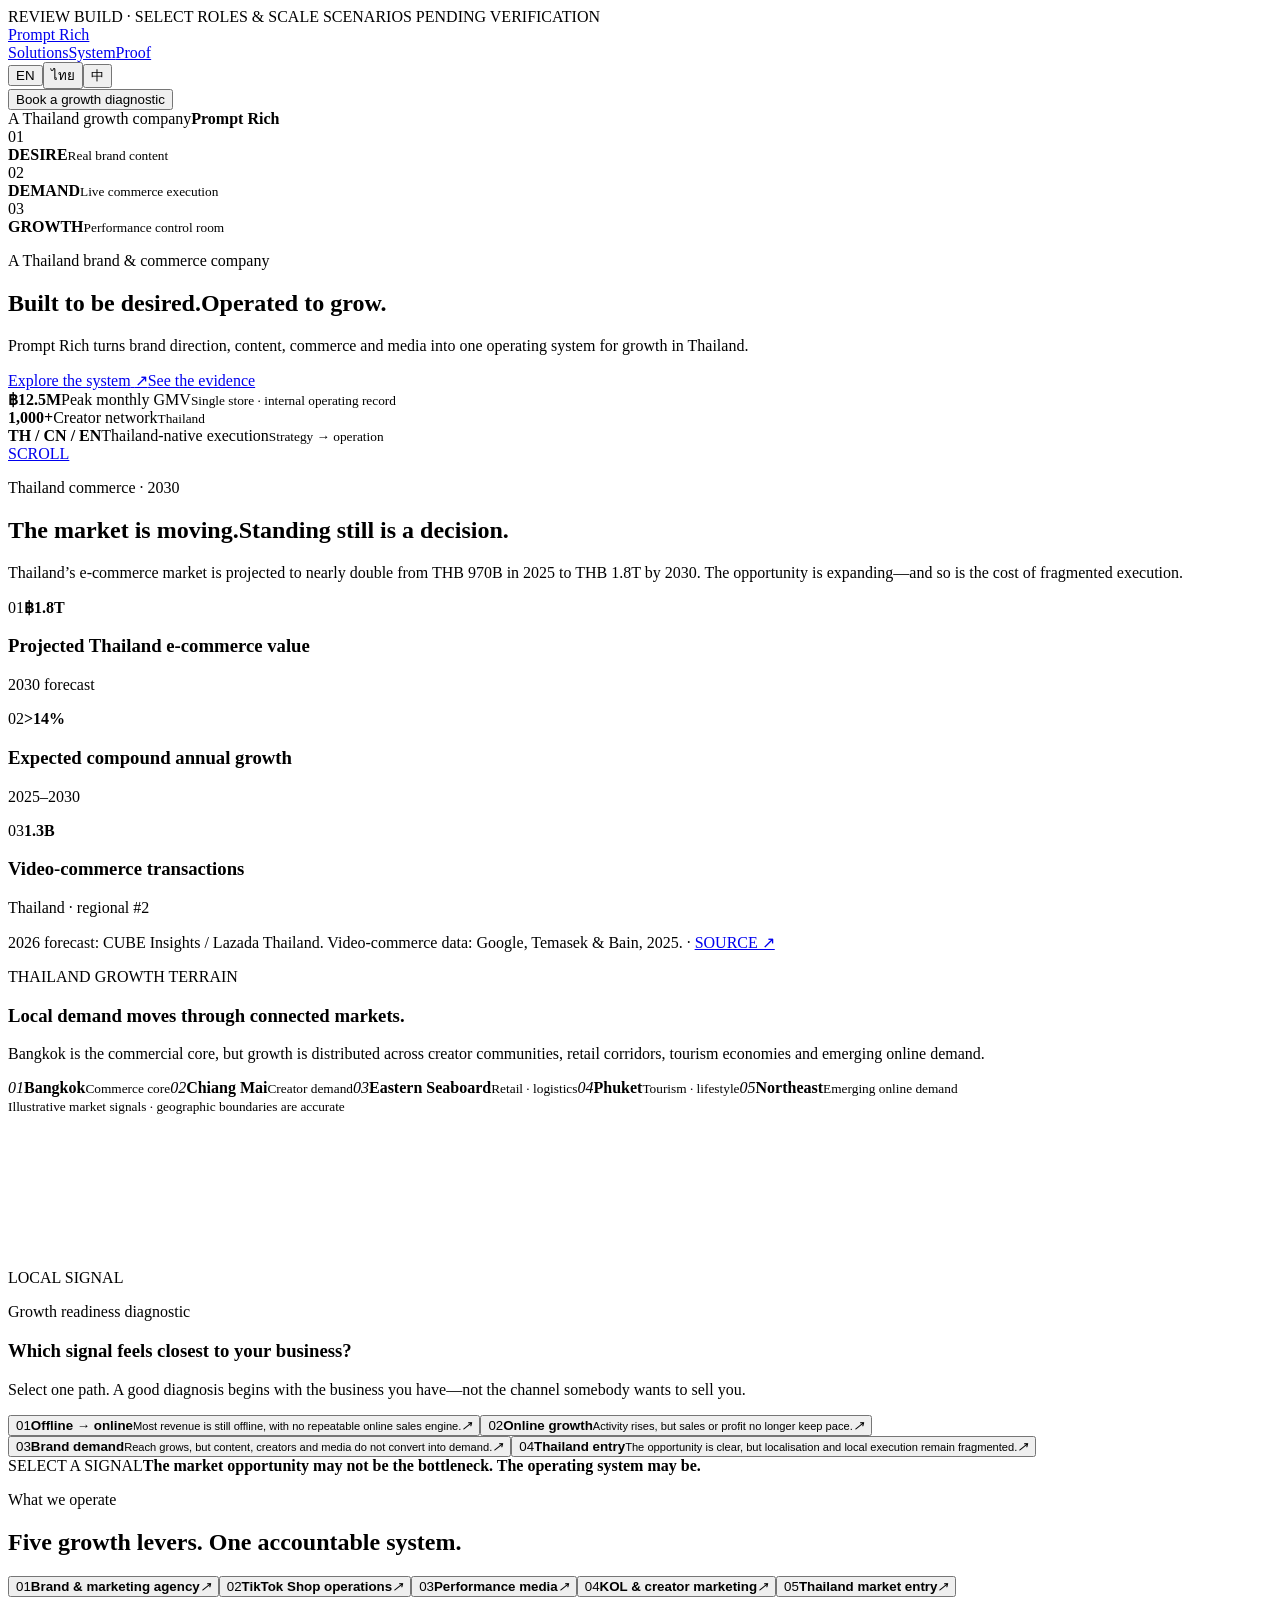
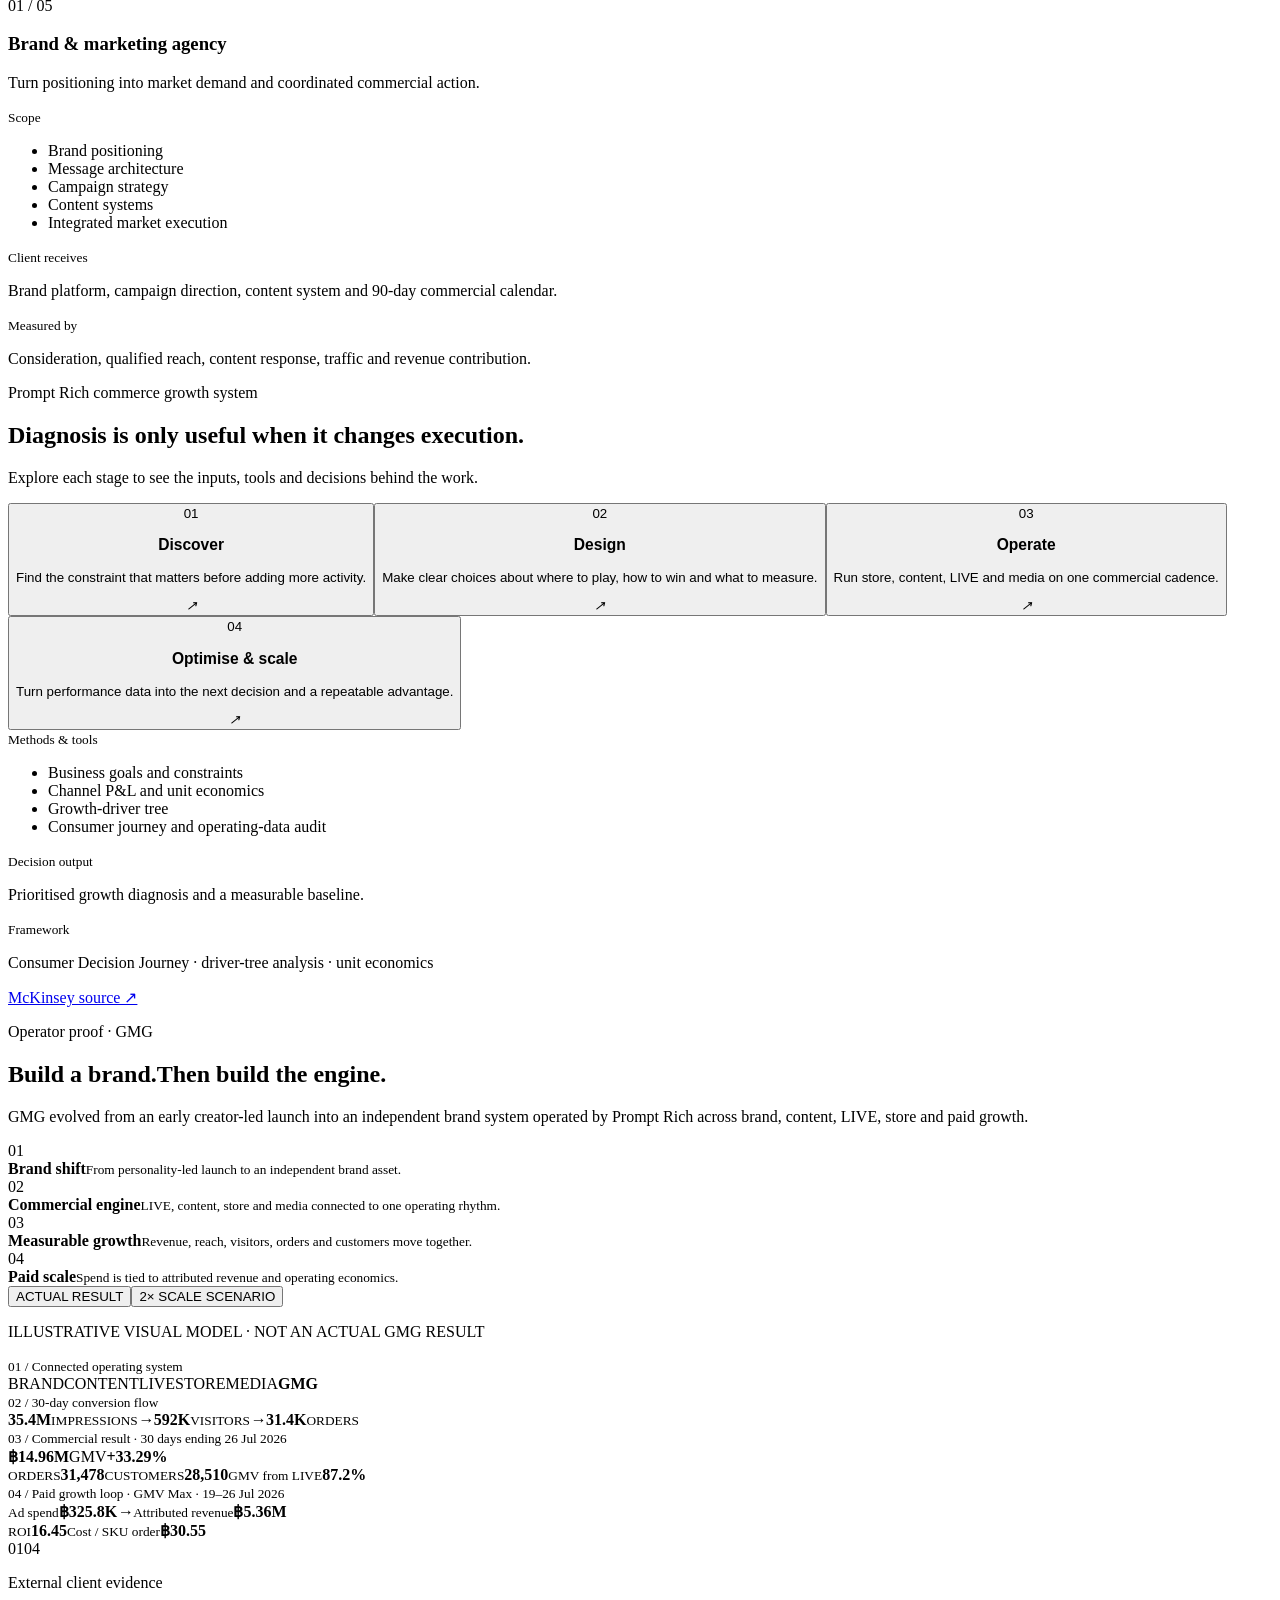
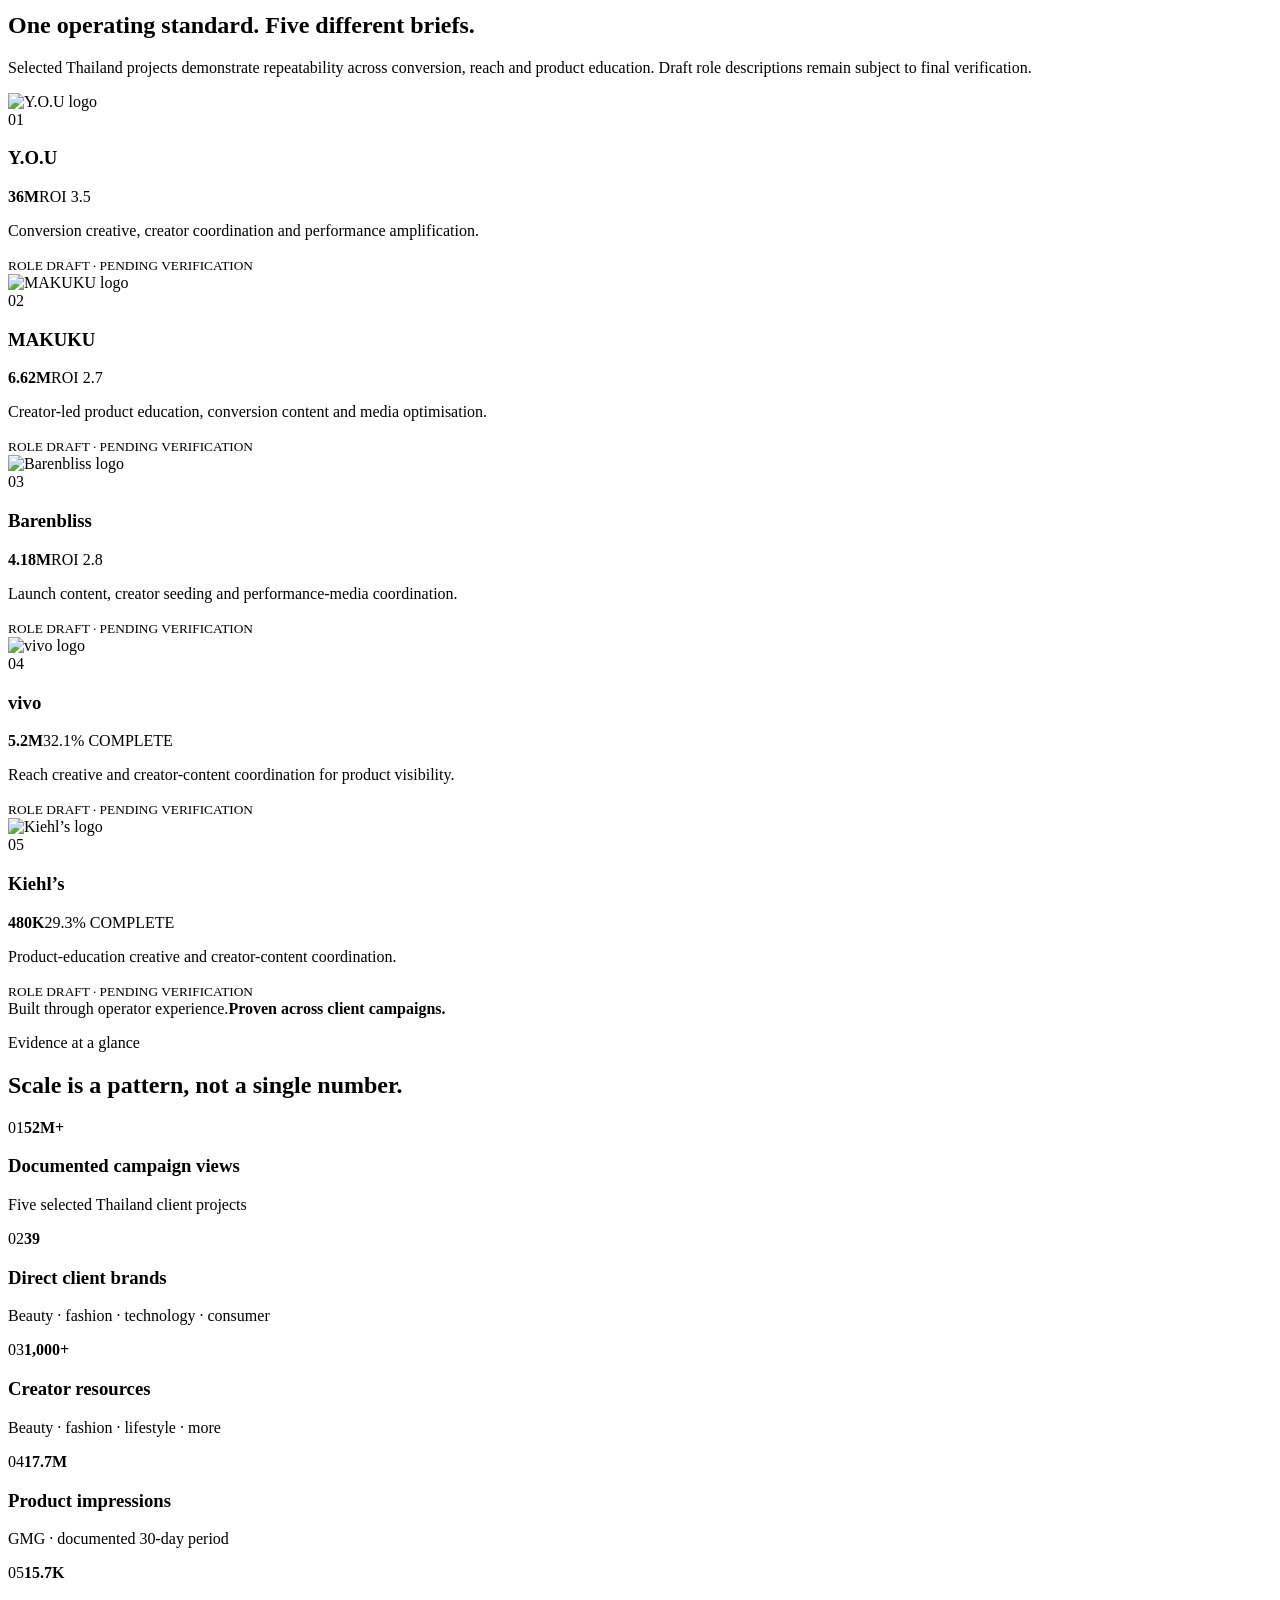
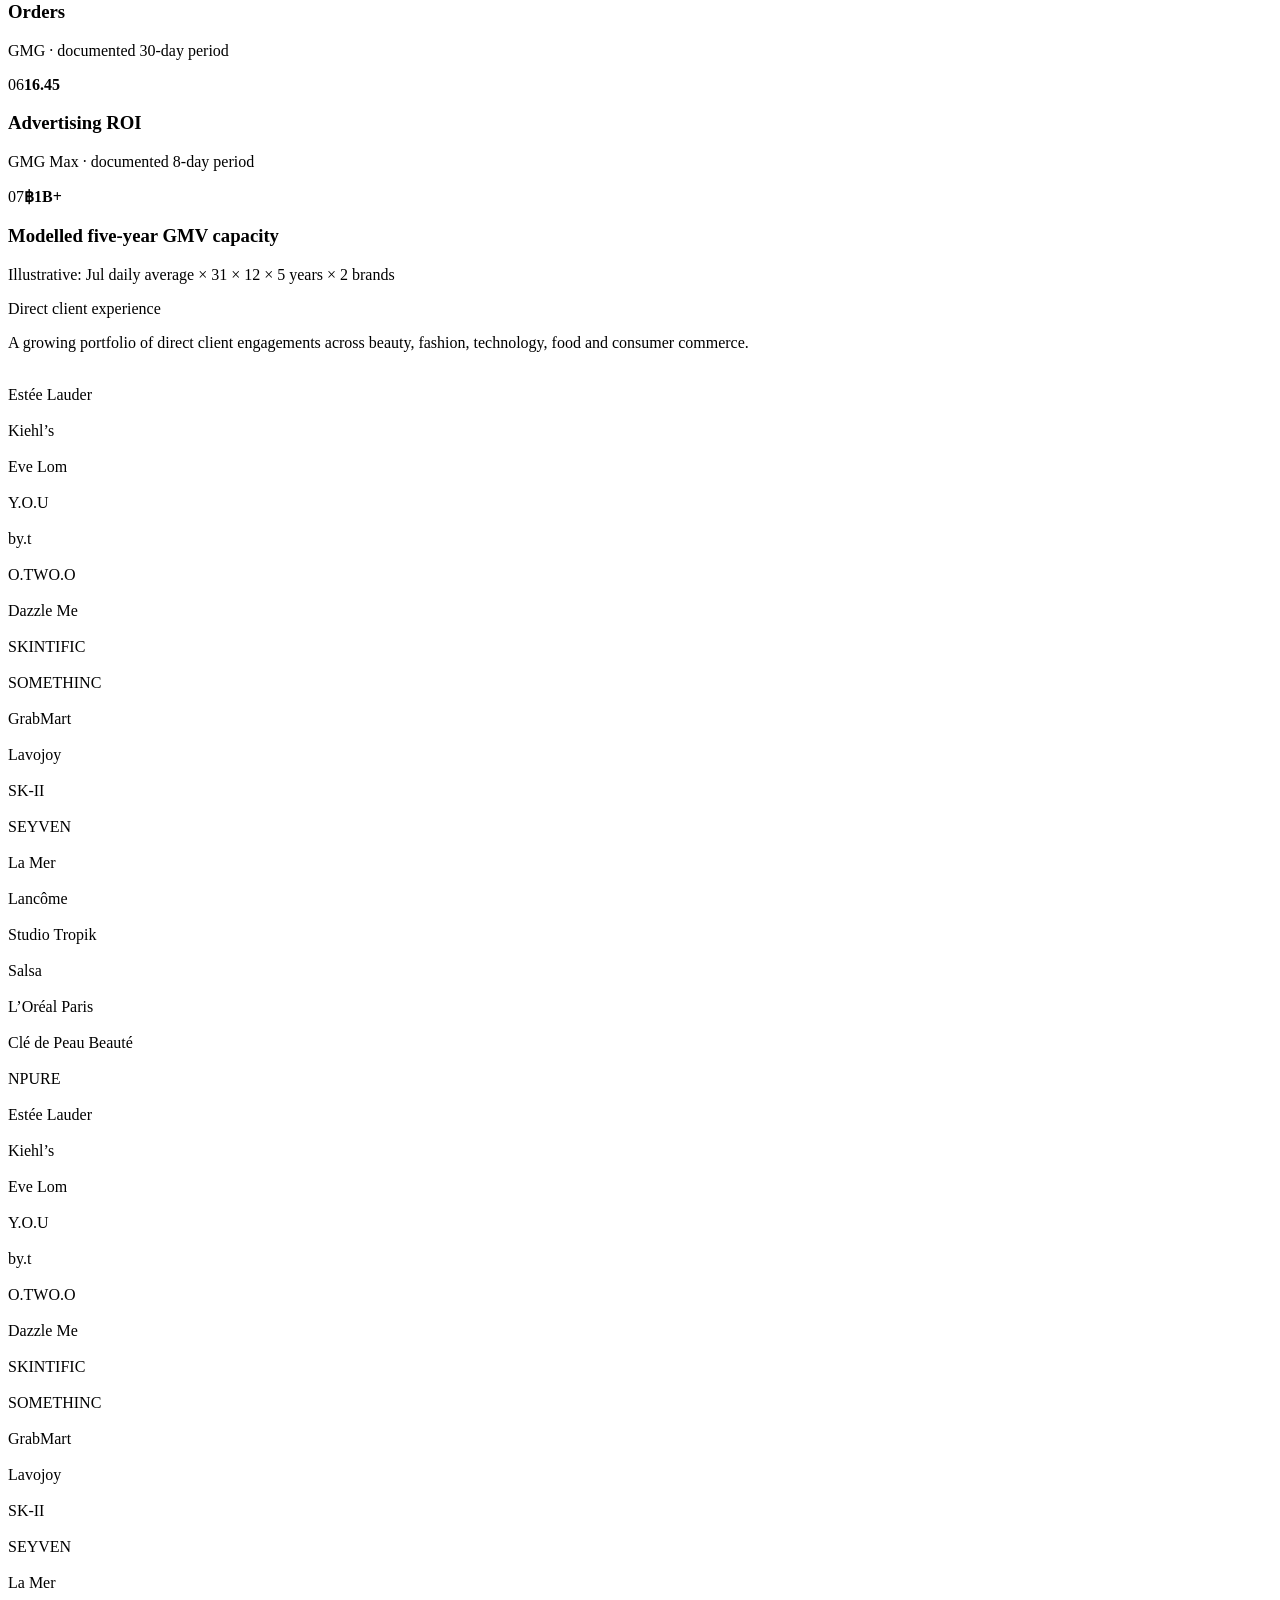
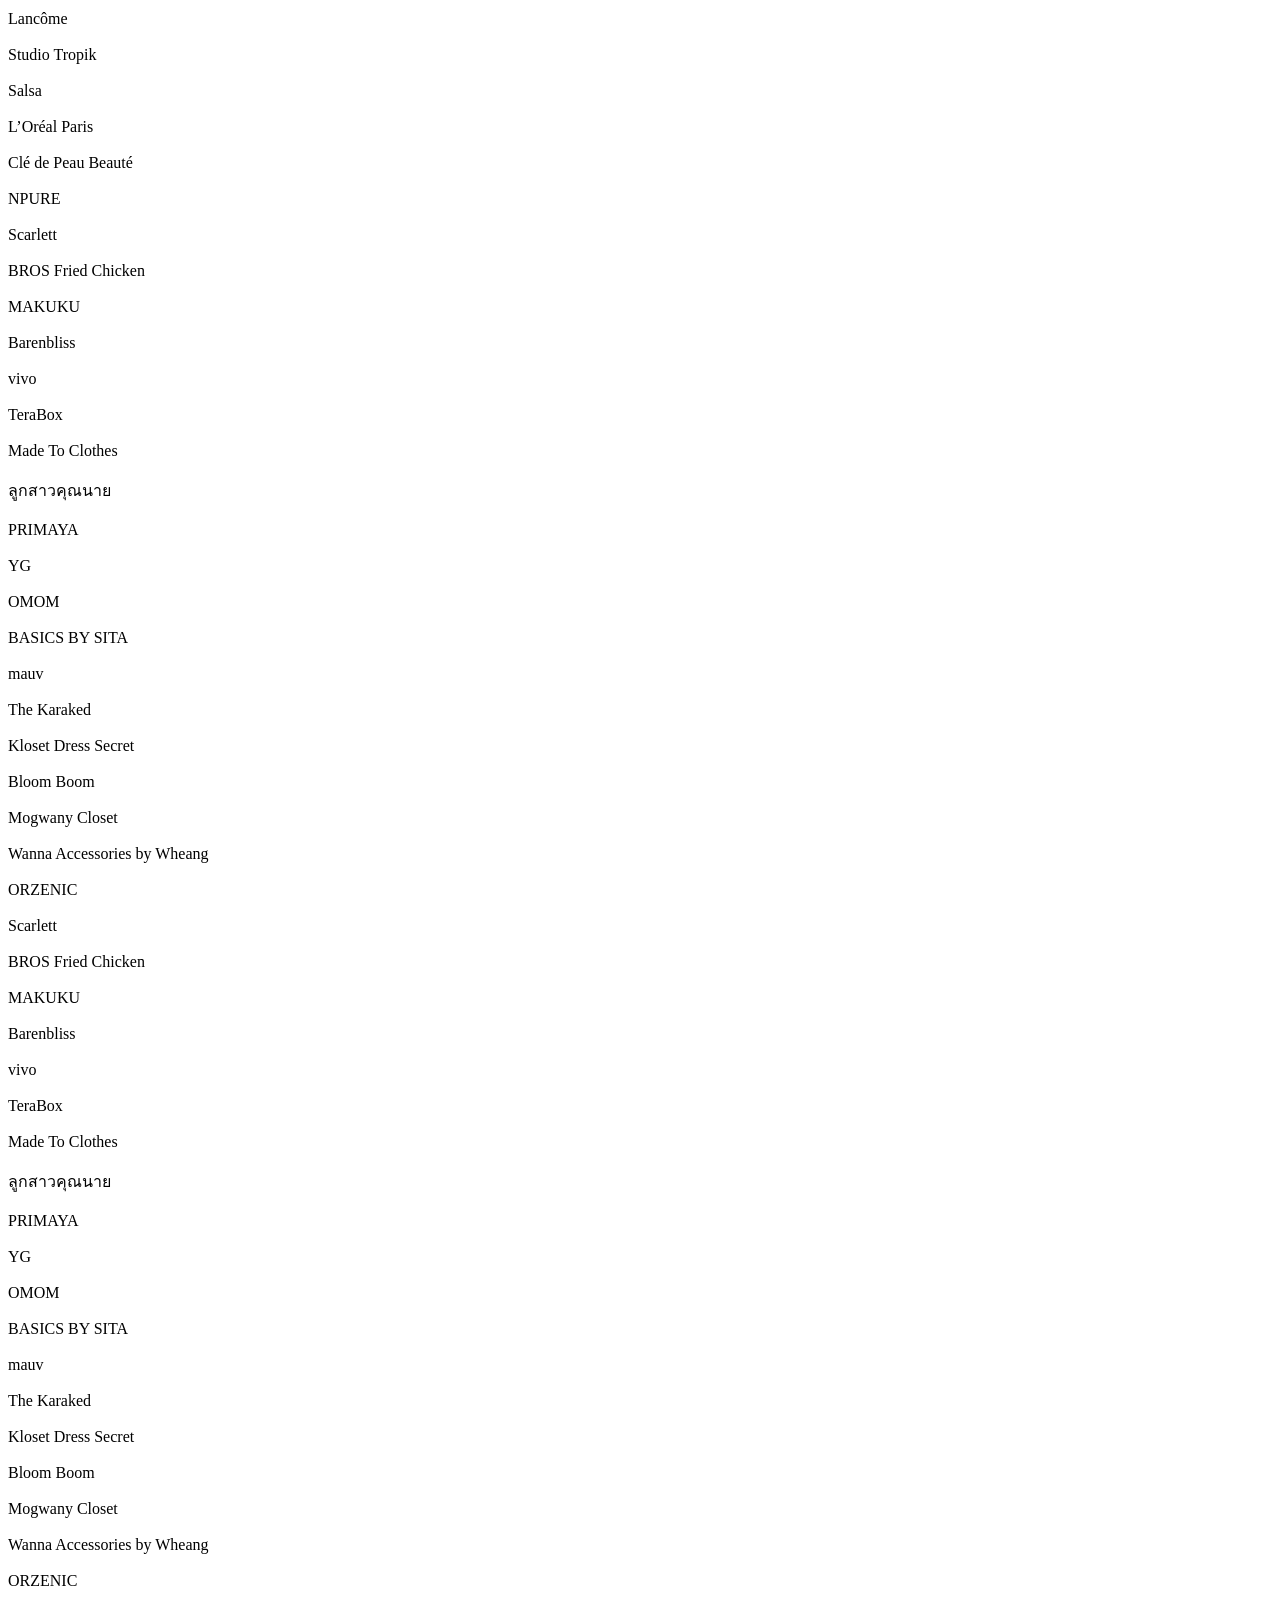
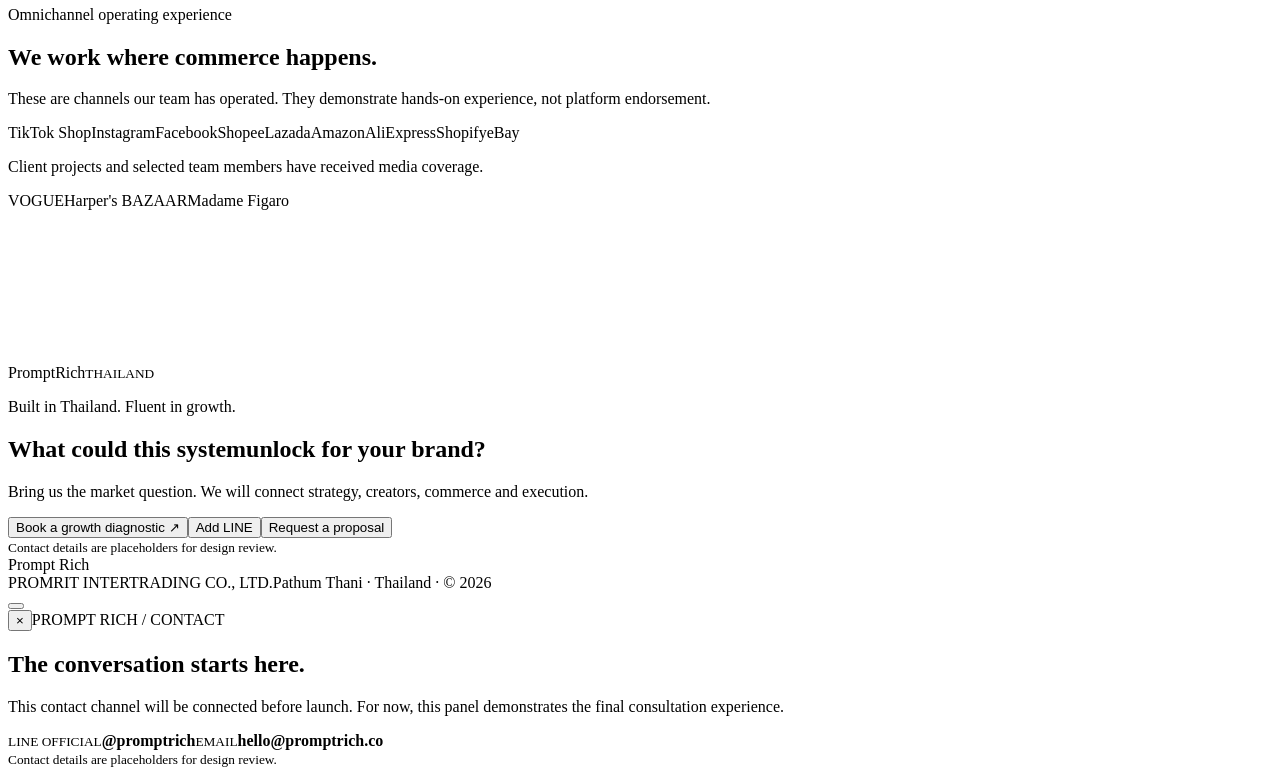
==== commit 76564667: "Publish documentary hero with real project imagery" ====
--- a/index.html
+++ b/index.html
@@ -1 +1 @@
-<!DOCTYPE html><html lang="en"><head><meta charSet="utf-8"/><meta name="viewport" content="width=device-width, initial-scale=1"/><link rel="stylesheet" href="/prompt-rich-website/_next/static/chunks/03t841zg-3wbo.css" data-precedence="next"/><link rel="preload" as="script" fetchPriority="low" href="/prompt-rich-website/_next/static/chunks/0ht900cau6_ur.js"/><script src="/prompt-rich-website/_next/static/chunks/126j5_zz.o38o.js" async=""></script><script src="/prompt-rich-website/_next/static/chunks/07lhk_q6pmm3r.js" async=""></script><script src="/prompt-rich-website/_next/static/chunks/turbopack-12do8u34elgce.js" async=""></script><script src="/prompt-rich-website/_next/static/chunks/0dbhjjzl8qfwv.js" async=""></script><script src="/prompt-rich-website/_next/static/chunks/148lhzskv3lar.js" async=""></script><title>Prompt Rich — Thailand Brand, Commerce &amp; Growth</title><meta name="description" content="Brand strategy, TikTok Shop operations, performance media, creators and Thailand market-entry support."/><meta property="og:title" content="Prompt Rich — Thailand Brand, Commerce &amp; Growth"/><meta property="og:description" content="Brand strategy, TikTok Shop operations, performance media, creators and Thailand market-entry support."/><meta property="og:url" content="https://cameron-wang.github.io/prompt-rich-website"/><meta property="og:image" content="https://cameron-wang.github.io/prompt-rich-website/og-v3.png"/><meta property="og:image:width" content="1200"/><meta property="og:image:height" content="630"/><meta property="og:image:alt" content="Prompt Rich — From attention to revenue."/><meta property="og:type" content="website"/><meta name="twitter:card" content="summary_large_image"/><meta name="twitter:title" content="Prompt Rich — Thailand Brand, Commerce &amp; Growth"/><meta name="twitter:description" content="Brand strategy, TikTok Shop operations, performance media, creators and Thailand market-entry support."/><meta name="twitter:image" content="https://cameron-wang.github.io/prompt-rich-website/og-v3.png"/><link rel="icon" href="/favicon.svg"/><script src="/prompt-rich-website/_next/static/chunks/03~yq9q893hmn.js" noModule=""></script></head><body><div hidden=""><!--$--><!--/$--></div><main class="site language-en"><div class="page-progress" aria-hidden="true"></div><div class="review-banner">REVIEW BUILD · SELECT ROLES &amp; SCALE SCENARIOS PENDING VERIFICATION</div><nav class="topbar" aria-label="Primary navigation"><a class="wordmark" href="#top" aria-label="Prompt Rich home"><span class="wordmark-name">Prompt Rich</span></a><div class="nav-links"><a href="#services">Solutions</a><a href="#method">System</a><a href="#proof">Proof</a></div><div class="nav-actions"><div class="language-switcher" aria-label="Language"><button type="button" aria-pressed="true" class="is-active">EN</button><button type="button" aria-pressed="false" class="">ไทย</button><button type="button" aria-pressed="false" class="">中</button></div><button class="nav-cta" type="button">Book a growth diagnostic</button></div></nav><section id="top" class="hero dark-section"><div class="hero-glow" aria-hidden="true"></div><div class="hero-grid" aria-hidden="true"></div><div class="hero-copy"><p class="eyebrow" data-reveal="true">Thailand · Brand · Commerce · Growth</p><h1 data-reveal="true"><span>From attention</span><span class="hero-accent">to revenue.</span></h1><p class="hero-intro" data-reveal="true">Prompt Rich connects brand strategy, TikTok commerce, creators, content and paid media into one accountable growth system.</p><div class="hero-actions" data-reveal="true"><a href="#services" class="primary-button">Explore the system<!-- --> <span aria-hidden="true">↗</span></a><a href="#proof" class="quiet-button">See the evidence</a></div></div><div class="growth-stage growth-stage-advanced" aria-hidden="true"><canvas class="growth-field growth-field-hero"></canvas><div class="field-depth depth-one"></div><div class="field-depth depth-two"></div><div class="growth-core"><i class="core-surface"></i><span>Prompt</span><span>Rich</span><small>CONNECTED GROWTH</small></div><div class="data-float data-float-one"><small>2030 TH E-COMMERCE</small><strong>฿1.8T</strong><span>&gt;14% CAGR</span></div><div class="data-float data-float-two"><small>AD ROI</small><strong>16.45</strong><span>GMV MAX</span></div><div class="data-float data-float-three"><small>CREATORS</small><strong>1,000+</strong><span>TH NETWORK</span></div></div><div class="hero-notes"><span>Built in Thailand</span><span>Thai · 中文 · English</span><span>Operator-led</span></div><a class="scroll-cue" href="#audience" aria-label="Scroll to next section"><i></i><span>SCROLL</span></a></section><section id="audience" class="market-shift light-section"><div class="market-visual-band"><div class="section-shell market-heading"><p class="eyebrow" data-reveal="true">Thailand commerce · 2030</p><h2 data-reveal="true"><span>The market is moving.</span><span>Standing still is a decision.</span></h2><p data-reveal="true">Thailand’s e-commerce market is projected to nearly double from THB 970B in 2025 to THB 1.8T by 2030. The opportunity is expanding—and so is the cost of fragmented execution.</p></div><div class="section-shell market-stats"><article data-reveal="true"><span>0<!-- -->1</span><strong>฿1.8T</strong><h3>Projected Thailand e-commerce value</h3><p>2030 forecast</p></article><article data-reveal="true"><span>0<!-- -->2</span><strong>&gt;14%</strong><h3>Expected compound annual growth</h3><p>2025–2030</p></article><article data-reveal="true"><span>0<!-- -->3</span><strong>1.3B</strong><h3>Video-commerce transactions</h3><p>Thailand · regional #2</p></article></div><p class="section-shell market-source">2026 forecast: CUBE Insights / Lazada Thailand. Video-commerce data: Google, Temasek &amp; Bain, 2025.<!-- --> · <a href="https://th.mofcom.gov.cn/jmdt/art/2026/art_f014270c2db54d6b883ee9f96b0bafdc.html" target="_blank" rel="noreferrer">SOURCE ↗</a></p></div><div class="section-shell"><section class="thailand-map-section" aria-label="THAILAND GROWTH TERRAIN"><div class="thailand-map-copy"><p class="eyebrow">THAILAND GROWTH TERRAIN</p><h3>Local demand moves through connected markets.</h3><p>Bangkok is the commercial core, but growth is distributed across creator communities, retail corridors, tourism economies and emerging online demand.</p><div class="map-node-list"><span><i>0<!-- -->1</i><strong>Bangkok</strong><small>Commerce core</small></span><span><i>0<!-- -->2</i><strong>Chiang Mai</strong><small>Creator demand</small></span><span><i>0<!-- -->3</i><strong>Eastern Seaboard</strong><small>Retail · logistics</small></span><span><i>0<!-- -->4</i><strong>Phuket</strong><small>Tourism · lifestyle</small></span><span><i>0<!-- -->5</i><strong>Northeast</strong><small>Emerging online demand</small></span></div><small class="map-note">Illustrative market signals · geographic boundaries are accurate</small></div><div class="thailand-map-stage"><canvas class="thailand-map-canvas"></canvas><div class="map-axis" aria-hidden="true"><span>LOCAL SIGNAL</span><i></i></div></div></section></div><div class="section-shell diagnostic-panel"><div class="diagnostic-heading"><p class="eyebrow dark-eyebrow">Growth readiness diagnostic</p><h3>Which signal feels closest to your business?</h3><p>Select one path. A good diagnosis begins with the business you have—not the channel somebody wants to sell you.</p></div><div class="diagnostic-options"><button type="button" class="" aria-pressed="false"><span>0<!-- -->1</span><strong>Offline → online</strong><small>Most revenue is still offline, with no repeatable online sales engine.</small><i aria-hidden="true">↗</i></button><button type="button" class="" aria-pressed="false"><span>0<!-- -->2</span><strong>Online growth</strong><small>Activity rises, but sales or profit no longer keep pace.</small><i aria-hidden="true">↗</i></button><button type="button" class="" aria-pressed="false"><span>0<!-- -->3</span><strong>Brand demand</strong><small>Reach grows, but content, creators and media do not convert into demand.</small><i aria-hidden="true">↗</i></button><button type="button" class="" aria-pressed="false"><span>0<!-- -->4</span><strong>Thailand entry</strong><small>The opportunity is clear, but localisation and local execution remain fragmented.</small><i aria-hidden="true">↗</i></button></div><div class="diagnostic-result "><span>SELECT A SIGNAL</span><strong>The market opportunity may not be the bottleneck. The operating system may be.</strong></div></div></section><section id="services" class="services dark-section"><div class="section-shell"><div class="services-heading"><p class="eyebrow" data-reveal="true">What we operate</p><h2 data-reveal="true">Five growth levers. One accountable system.</h2></div><div class="service-system" data-reveal="true"><div class="service-tabs" role="tablist" aria-label="What we operate"><button type="button" role="tab" aria-selected="true" class="is-active"><span>0<!-- -->1</span><strong>Brand &amp; marketing agency</strong><i aria-hidden="true">↗</i></button><button type="button" role="tab" aria-selected="false" class=""><span>0<!-- -->2</span><strong>TikTok Shop operations</strong><i aria-hidden="true">↗</i></button><button type="button" role="tab" aria-selected="false" class=""><span>0<!-- -->3</span><strong>Performance media</strong><i aria-hidden="true">↗</i></button><button type="button" role="tab" aria-selected="false" class=""><span>0<!-- -->4</span><strong>KOL &amp; creator marketing</strong><i aria-hidden="true">↗</i></button><button type="button" role="tab" aria-selected="false" class=""><span>0<!-- -->5</span><strong>Thailand market entry</strong><i aria-hidden="true">↗</i></button></div><article class="service-detail" role="tabpanel"><span class="service-detail-index">0<!-- -->1<!-- --> / 05</span><h3>Brand &amp; marketing agency</h3><p class="service-outcome">Turn positioning into market demand and coordinated commercial action.</p><div class="service-detail-grid"><div><small>Scope</small><ul><li>Brand positioning</li><li>Message architecture</li><li>Campaign strategy</li><li>Content systems</li><li>Integrated market execution</li></ul></div><div><small>Client receives</small><p>Brand platform, campaign direction, content system and 90-day commercial calendar.</p></div><div><small>Measured by</small><p>Consideration, qualified reach, content response, traffic and revenue contribution.</p></div></div></article></div></div></section><section id="method" class="method light-section"><div class="section-shell"><div class="method-heading"><div><p class="eyebrow dark-eyebrow" data-reveal="true">Prompt Rich commerce growth system</p><h2 data-reveal="true">Diagnosis is only useful when it changes execution.</h2></div><p data-reveal="true">Explore each stage to see the inputs, tools and decisions behind the work.</p></div><div class="method-grid"><button type="button" class="is-active" aria-pressed="true" data-reveal="true"><span>01</span><div><h3>Discover</h3><p>Find the constraint that matters before adding more activity.</p></div><i aria-hidden="true">↗</i></button><button type="button" class="" aria-pressed="false" data-reveal="true"><span>02</span><div><h3>Design</h3><p>Make clear choices about where to play, how to win and what to measure.</p></div><i aria-hidden="true">↗</i></button><button type="button" class="" aria-pressed="false" data-reveal="true"><span>03</span><div><h3>Operate</h3><p>Run store, content, LIVE and media on one commercial cadence.</p></div><i aria-hidden="true">↗</i></button><button type="button" class="" aria-pressed="false" data-reveal="true"><span>04</span><div><h3>Optimise &amp; scale</h3><p>Turn performance data into the next decision and a repeatable advantage.</p></div><i aria-hidden="true">↗</i></button></div><article class="method-detail" data-reveal="true"><div><small>Methods &amp; tools</small><ul><li>Business goals and constraints</li><li>Channel P&amp;L and unit economics</li><li>Growth-driver tree</li><li>Consumer journey and operating-data audit</li></ul></div><div><small>Decision output</small><p>Prioritised growth diagnosis and a measurable baseline.</p></div><div><small>Framework</small><p>Consumer Decision Journey · driver-tree analysis · unit economics</p><span class="framework-links"><a href="https://www.mckinsey.com/~/media/McKinsey/Business%20Functions/Marketing%20and%20Sales/Our%20Insights/The%20consumer%20decision%20journey/The%20consumer%20decision%20journey.ashx" target="_blank" rel="noreferrer">McKinsey source ↗</a></span></div></article></div></section><section id="proof" class="case-story" data-phase="0"><div class="case-sticky"><div class="case-copy"><p class="eyebrow" data-reveal="true">Operator proof · GMG</p><h2><span>Build a brand.</span><span>Then build the engine.</span></h2><p>GMG evolved from an early creator-led launch into an independent brand system operated by Prompt Rich across brand, content, LIVE, store and paid growth.</p><div class="case-chapters"><article><span>01</span><div><strong>Brand shift</strong><small>From personality-led launch to an independent brand asset.</small></div></article><article><span>02</span><div><strong>Commercial engine</strong><small>LIVE, content, store and media connected to one operating rhythm.</small></div></article><article><span>03</span><div><strong>Measurable growth</strong><small>Revenue, reach, visitors, orders and customers move together.</small></div></article><article><span>04</span><div><strong>Paid scale</strong><small>Spend is tied to attributed revenue and operating economics.</small></div></article></div></div><div class="case-visual"><div class="case-mode-switch"><button type="button" class="">ACTUAL RESULT</button><button type="button" class="is-active">2× SCALE SCENARIO</button></div><p class="scale-note">ILLUSTRATIVE VISUAL MODEL · NOT AN ACTUAL GMG RESULT</p><div class="case-scenes"><article class="case-scene scene-system"><small>01 / <!-- -->Connected operating system</small><div class="system-orbit"><span>BRAND</span><span>CONTENT</span><span>LIVE</span><span>STORE</span><span>MEDIA</span><strong>GMG</strong></div></article><article class="case-scene scene-funnel"><small>02 / <!-- -->30-day conversion flow</small><div class="funnel-flow"><span><strong>35.4M</strong><small>IMPRESSIONS</small></span><i>→</i><span><strong>592K</strong><small>VISITORS</small></span><i>→</i><span><strong>31.4K</strong><small>ORDERS</small></span></div><div class="funnel-bars" aria-hidden="true"><i></i><i></i><i></i></div></article><article class="case-scene scene-growth"><small>03 / <!-- -->Commercial result<!-- --> · <!-- -->30 days ending 26 Jul 2026</small><div class="growth-number"><strong>฿14.96M</strong><span>GMV</span><b>+33.29%</b></div><div class="growth-support"><span><small>ORDERS</small><strong>31,478</strong></span><span><small>CUSTOMERS</small><strong>28,510</strong></span><span><small>GMV from LIVE</small><strong>87.2%</strong></span></div><div class="growth-chart" aria-hidden="true"><i style="--bar:18%;--i:0"></i><i style="--bar:27%;--i:1"></i><i style="--bar:35%;--i:2"></i><i style="--bar:34%;--i:3"></i><i style="--bar:51%;--i:4"></i><i style="--bar:62%;--i:5"></i><i style="--bar:78%;--i:6"></i><i style="--bar:92%;--i:7"></i></div></article><article class="case-scene scene-paid"><small>04 / <!-- -->Paid growth loop<!-- --> · <!-- -->GMV Max · 19–26 Jul 2026</small><div class="paid-flow"><span><small>Ad spend</small><strong>฿325.8K</strong></span><i>→</i><span><small>Attributed revenue</small><strong>฿5.36M</strong></span></div><div class="paid-economics"><span><small>ROI</small><strong>16.45</strong></span><span><small>Cost / SKU order</small><strong>฿30.55</strong></span></div><div class="paid-pulse" aria-hidden="true"><i></i><i></i><i></i></div></article></div></div><div class="case-progress" aria-hidden="true"><span>01</span><i></i><span>04</span></div></div></section><section class="external-cases light-section"><div class="section-shell client-case-heading"><div><p class="eyebrow dark-eyebrow" data-reveal="true">External client evidence</p><h2 data-reveal="true">One operating standard. Five different briefs.</h2></div><p data-reveal="true">Selected Thailand projects demonstrate repeatability across conversion, reach and product education. Draft role descriptions remain subject to final verification.</p></div><div class="section-shell client-case-grid"><article class="is-featured" data-reveal="true"><div class="client-case-top"><div class="client-case-logo"><img src="/prompt-rich-website/clients/you.png" alt="Y.O.U logo" loading="lazy"/></div><span>0<!-- -->1</span></div><h3>Y.O.U</h3><div class="client-case-metrics"><strong>36M</strong><span>ROI 3.5</span></div><p>Conversion creative, creator coordination and performance amplification.</p><small>ROLE DRAFT · PENDING VERIFICATION</small></article><article class="" data-reveal="true"><div class="client-case-top"><div class="client-case-logo"><img src="/prompt-rich-website/clients/makuku.png" alt="MAKUKU logo" loading="lazy"/></div><span>0<!-- -->2</span></div><h3>MAKUKU</h3><div class="client-case-metrics"><strong>6.62M</strong><span>ROI 2.7</span></div><p>Creator-led product education, conversion content and media optimisation.</p><small>ROLE DRAFT · PENDING VERIFICATION</small></article><article class="" data-reveal="true"><div class="client-case-top"><div class="client-case-logo"><img src="/prompt-rich-website/clients/barenbliss.png" alt="Barenbliss logo" loading="lazy"/></div><span>0<!-- -->3</span></div><h3>Barenbliss</h3><div class="client-case-metrics"><strong>4.18M</strong><span>ROI 2.8</span></div><p>Launch content, creator seeding and performance-media coordination.</p><small>ROLE DRAFT · PENDING VERIFICATION</small></article><article class="" data-reveal="true"><div class="client-case-top"><div class="client-case-logo"><img src="/prompt-rich-website/clients/vivo.png" alt="vivo logo" loading="lazy"/></div><span>0<!-- -->4</span></div><h3>vivo</h3><div class="client-case-metrics"><strong>5.2M</strong><span>32.1% COMPLETE</span></div><p>Reach creative and creator-content coordination for product visibility.</p><small>ROLE DRAFT · PENDING VERIFICATION</small></article><article class="" data-reveal="true"><div class="client-case-top"><div class="client-case-logo"><img src="/prompt-rich-website/clients/kiehls.jpeg" alt="Kiehl’s logo" loading="lazy"/></div><span>0<!-- -->5</span></div><h3>Kiehl’s</h3><div class="client-case-metrics"><strong>480K</strong><span>29.3% COMPLETE</span></div><p>Product-education creative and creator-content coordination.</p><small>ROLE DRAFT · PENDING VERIFICATION</small></article></div></section><section class="proof-bridge dark-section"><div class="section-shell"><span data-reveal="true">Built through operator experience.</span><strong data-reveal="true">Proven across client campaigns.</strong></div></section><section class="proof-grid light-section"><div class="section-shell"><div class="proof-heading"><p class="eyebrow dark-eyebrow" data-reveal="true">Evidence at a glance</p><h2 data-reveal="true">Scale is a pattern, not a single number.</h2></div><div class="proof-cards"><article class="" data-reveal="true"><span>0<!-- -->1</span><strong>52M+</strong><h3>Documented campaign views</h3><p>Five selected Thailand client projects</p></article><article class="" data-reveal="true"><span>0<!-- -->2</span><strong>39</strong><h3>Direct client brands</h3><p>Beauty · fashion · technology · consumer</p></article><article class="" data-reveal="true"><span>0<!-- -->3</span><strong>1,000+</strong><h3>Creator resources</h3><p>Beauty · fashion · lifestyle · more</p></article><article class="" data-reveal="true"><span>0<!-- -->4</span><strong>17.7M</strong><h3>Product impressions</h3><p>GMG · documented 30-day period</p></article><article class="" data-reveal="true"><span>0<!-- -->5</span><strong>15.7K</strong><h3>Orders</h3><p>GMG · documented 30-day period</p></article><article class="" data-reveal="true"><span>0<!-- -->6</span><strong>16.45</strong><h3>Advertising ROI</h3><p>GMG Max · documented 8-day period</p></article><article class="is-modelled" data-reveal="true"><span>0<!-- -->7</span><strong>฿1B+</strong><h3>Modelled five-year GMV capacity</h3><p>Illustrative: Jul daily average × 31 × 12 × 5 years × 2 brands</p></article></div></div></section><section class="client-work dark-section"><div class="section-shell client-heading"><p class="eyebrow" data-reveal="true">Direct client experience</p><p data-reveal="true">A growing portfolio of direct client engagements across beauty, fashion, technology, food and consumer commerce.</p></div><div class="client-marquee" aria-label="Direct client experience"><div class="client-row"><div class="client-track"><div class="client-sequence" aria-hidden="false"><article class="client-logo-card"><div class="client-logo-frame"><img src="/prompt-rich-website/clients/estee-lauder.jpeg" alt="" loading="lazy"/></div><span>Estée Lauder</span></article><article class="client-logo-card"><div class="client-logo-frame"><img src="/prompt-rich-website/clients/kiehls.jpeg" alt="" loading="lazy"/></div><span>Kiehl’s</span></article><article class="client-logo-card"><div class="client-logo-frame"><img src="/prompt-rich-website/clients/eve-lom.jpeg" alt="" loading="lazy"/></div><span>Eve Lom</span></article><article class="client-logo-card"><div class="client-logo-frame"><img src="/prompt-rich-website/clients/you.png" alt="" loading="lazy"/></div><span>Y.O.U</span></article><article class="client-logo-card"><div class="client-logo-frame"><img src="/prompt-rich-website/clients/byt.png" alt="" loading="lazy"/></div><span>by.t</span></article><article class="client-logo-card"><div class="client-logo-frame"><img src="/prompt-rich-website/clients/otwoo.png" alt="" loading="lazy"/></div><span>O.TWO.O</span></article><article class="client-logo-card"><div class="client-logo-frame"><img src="/prompt-rich-website/clients/dazzle-me.png" alt="" loading="lazy"/></div><span>Dazzle Me</span></article><article class="client-logo-card"><div class="client-logo-frame"><img src="/prompt-rich-website/clients/skintific.png" alt="" loading="lazy"/></div><span>SKINTIFIC</span></article><article class="client-logo-card"><div class="client-logo-frame"><img src="/prompt-rich-website/clients/somethinc.png" alt="" loading="lazy"/></div><span>SOMETHINC</span></article><article class="client-logo-card"><div class="client-logo-frame"><img src="/prompt-rich-website/clients/grabmart.png" alt="" loading="lazy"/></div><span>GrabMart</span></article><article class="client-logo-card"><div class="client-logo-frame"><img src="/prompt-rich-website/clients/lavojoy.png" alt="" loading="lazy"/></div><span>Lavojoy</span></article><article class="client-logo-card"><div class="client-logo-frame"><img src="/prompt-rich-website/clients/skii.png" alt="" loading="lazy"/></div><span>SK-II</span></article><article class="client-logo-card"><div class="client-logo-frame"><img src="/prompt-rich-website/clients/seyven.png" alt="" loading="lazy"/></div><span>SEYVEN</span></article><article class="client-logo-card"><div class="client-logo-frame"><img src="/prompt-rich-website/clients/la-mer.png" alt="" loading="lazy"/></div><span>La Mer</span></article><article class="client-logo-card"><div class="client-logo-frame"><img src="/prompt-rich-website/clients/lancome.jpeg" alt="" loading="lazy"/></div><span>Lancôme</span></article><article class="client-logo-card"><div class="client-logo-frame"><img src="/prompt-rich-website/clients/studio-tropik.png" alt="" loading="lazy"/></div><span>Studio Tropik</span></article><article class="client-logo-card"><div class="client-logo-frame"><img src="/prompt-rich-website/clients/salsa.png" alt="" loading="lazy"/></div><span>Salsa</span></article><article class="client-logo-card"><div class="client-logo-frame"><img src="/prompt-rich-website/clients/loreal-paris.png" alt="" loading="lazy"/></div><span>L’Oréal Paris</span></article><article class="client-logo-card"><div class="client-logo-frame"><img src="/prompt-rich-website/clients/cle-de-peau.jpeg" alt="" loading="lazy"/></div><span>Clé de Peau Beauté</span></article><article class="client-logo-card"><div class="client-logo-frame"><img src="/prompt-rich-website/clients/npure.png" alt="" loading="lazy"/></div><span>NPURE</span></article></div><div class="client-sequence" aria-hidden="true"><article class="client-logo-card"><div class="client-logo-frame"><img src="/prompt-rich-website/clients/estee-lauder.jpeg" alt="" loading="lazy"/></div><span>Estée Lauder</span></article><article class="client-logo-card"><div class="client-logo-frame"><img src="/prompt-rich-website/clients/kiehls.jpeg" alt="" loading="lazy"/></div><span>Kiehl’s</span></article><article class="client-logo-card"><div class="client-logo-frame"><img src="/prompt-rich-website/clients/eve-lom.jpeg" alt="" loading="lazy"/></div><span>Eve Lom</span></article><article class="client-logo-card"><div class="client-logo-frame"><img src="/prompt-rich-website/clients/you.png" alt="" loading="lazy"/></div><span>Y.O.U</span></article><article class="client-logo-card"><div class="client-logo-frame"><img src="/prompt-rich-website/clients/byt.png" alt="" loading="lazy"/></div><span>by.t</span></article><article class="client-logo-card"><div class="client-logo-frame"><img src="/prompt-rich-website/clients/otwoo.png" alt="" loading="lazy"/></div><span>O.TWO.O</span></article><article class="client-logo-card"><div class="client-logo-frame"><img src="/prompt-rich-website/clients/dazzle-me.png" alt="" loading="lazy"/></div><span>Dazzle Me</span></article><article class="client-logo-card"><div class="client-logo-frame"><img src="/prompt-rich-website/clients/skintific.png" alt="" loading="lazy"/></div><span>SKINTIFIC</span></article><article class="client-logo-card"><div class="client-logo-frame"><img src="/prompt-rich-website/clients/somethinc.png" alt="" loading="lazy"/></div><span>SOMETHINC</span></article><article class="client-logo-card"><div class="client-logo-frame"><img src="/prompt-rich-website/clients/grabmart.png" alt="" loading="lazy"/></div><span>GrabMart</span></article><article class="client-logo-card"><div class="client-logo-frame"><img src="/prompt-rich-website/clients/lavojoy.png" alt="" loading="lazy"/></div><span>Lavojoy</span></article><article class="client-logo-card"><div class="client-logo-frame"><img src="/prompt-rich-website/clients/skii.png" alt="" loading="lazy"/></div><span>SK-II</span></article><article class="client-logo-card"><div class="client-logo-frame"><img src="/prompt-rich-website/clients/seyven.png" alt="" loading="lazy"/></div><span>SEYVEN</span></article><article class="client-logo-card"><div class="client-logo-frame"><img src="/prompt-rich-website/clients/la-mer.png" alt="" loading="lazy"/></div><span>La Mer</span></article><article class="client-logo-card"><div class="client-logo-frame"><img src="/prompt-rich-website/clients/lancome.jpeg" alt="" loading="lazy"/></div><span>Lancôme</span></article><article class="client-logo-card"><div class="client-logo-frame"><img src="/prompt-rich-website/clients/studio-tropik.png" alt="" loading="lazy"/></div><span>Studio Tropik</span></article><article class="client-logo-card"><div class="client-logo-frame"><img src="/prompt-rich-website/clients/salsa.png" alt="" loading="lazy"/></div><span>Salsa</span></article><article class="client-logo-card"><div class="client-logo-frame"><img src="/prompt-rich-website/clients/loreal-paris.png" alt="" loading="lazy"/></div><span>L’Oréal Paris</span></article><article class="client-logo-card"><div class="client-logo-frame"><img src="/prompt-rich-website/clients/cle-de-peau.jpeg" alt="" loading="lazy"/></div><span>Clé de Peau Beauté</span></article><article class="client-logo-card"><div class="client-logo-frame"><img src="/prompt-rich-website/clients/npure.png" alt="" loading="lazy"/></div><span>NPURE</span></article></div></div></div><div class="client-row"><div class="client-track"><div class="client-sequence" aria-hidden="false"><article class="client-logo-card"><div class="client-logo-frame"><img src="/prompt-rich-website/clients/scarlett.png" alt="" loading="lazy"/></div><span>Scarlett</span></article><article class="client-logo-card"><div class="client-logo-frame"><img src="/prompt-rich-website/clients/bros-fried-chicken.png" alt="" loading="lazy"/></div><span>BROS Fried Chicken</span></article><article class="client-logo-card"><div class="client-logo-frame"><img src="/prompt-rich-website/clients/makuku.png" alt="" loading="lazy"/></div><span>MAKUKU</span></article><article class="client-logo-card"><div class="client-logo-frame"><img src="/prompt-rich-website/clients/barenbliss.png" alt="" loading="lazy"/></div><span>Barenbliss</span></article><article class="client-logo-card"><div class="client-logo-frame"><img src="/prompt-rich-website/clients/vivo.png" alt="" loading="lazy"/></div><span>vivo</span></article><article class="client-logo-card"><div class="client-logo-frame"><img src="/prompt-rich-website/clients/terabox.png" alt="" loading="lazy"/></div><span>TeraBox</span></article><article class="client-logo-card"><div class="client-logo-frame"><img src="/prompt-rich-website/clients/made-to-clothes.jpg" alt="" loading="lazy"/></div><span>Made To Clothes</span></article><article class="client-logo-card"><div class="client-logo-frame"><img src="/prompt-rich-website/clients/luksao-khunnai.png" alt="" loading="lazy"/></div><span>ลูกสาวคุณนาย</span></article><article class="client-logo-card"><div class="client-logo-frame"><img src="/prompt-rich-website/clients/primaya.jpg" alt="" loading="lazy"/></div><span>PRIMAYA</span></article><article class="client-logo-card"><div class="client-logo-frame"><img src="/prompt-rich-website/clients/yg.jpg" alt="" loading="lazy"/></div><span>YG</span></article><article class="client-logo-card"><div class="client-logo-frame"><img src="/prompt-rich-website/clients/omom.jpg" alt="" loading="lazy"/></div><span>OMOM</span></article><article class="client-logo-card"><div class="client-logo-frame"><img src="/prompt-rich-website/clients/basics-by-sita.jpg" alt="" loading="lazy"/></div><span>BASICS BY SITA</span></article><article class="client-logo-card"><div class="client-logo-frame"><img src="/prompt-rich-website/clients/mauv.jpg" alt="" loading="lazy"/></div><span>mauv</span></article><article class="client-logo-card"><div class="client-logo-frame"><img src="/prompt-rich-website/clients/the-karaked.jpg" alt="" loading="lazy"/></div><span>The Karaked</span></article><article class="client-logo-card"><div class="client-logo-frame"><img src="/prompt-rich-website/clients/kloset.jpg" alt="" loading="lazy"/></div><span>Kloset Dress Secret</span></article><article class="client-logo-card"><div class="client-logo-frame"><img src="/prompt-rich-website/clients/bloom-boom.jpg" alt="" loading="lazy"/></div><span>Bloom Boom</span></article><article class="client-logo-card"><div class="client-logo-frame"><img src="/prompt-rich-website/clients/mogwany-closet.jpg" alt="" loading="lazy"/></div><span>Mogwany Closet</span></article><article class="client-logo-card"><div class="client-logo-frame"><img src="/prompt-rich-website/clients/wanna-accessories.jpg" alt="" loading="lazy"/></div><span>Wanna Accessories by Wheang</span></article><article class="client-logo-card"><div class="client-logo-frame"><img src="/prompt-rich-website/clients/orzenic.png" alt="" loading="lazy"/></div><span>ORZENIC</span></article></div><div class="client-sequence" aria-hidden="true"><article class="client-logo-card"><div class="client-logo-frame"><img src="/prompt-rich-website/clients/scarlett.png" alt="" loading="lazy"/></div><span>Scarlett</span></article><article class="client-logo-card"><div class="client-logo-frame"><img src="/prompt-rich-website/clients/bros-fried-chicken.png" alt="" loading="lazy"/></div><span>BROS Fried Chicken</span></article><article class="client-logo-card"><div class="client-logo-frame"><img src="/prompt-rich-website/clients/makuku.png" alt="" loading="lazy"/></div><span>MAKUKU</span></article><article class="client-logo-card"><div class="client-logo-frame"><img src="/prompt-rich-website/clients/barenbliss.png" alt="" loading="lazy"/></div><span>Barenbliss</span></article><article class="client-logo-card"><div class="client-logo-frame"><img src="/prompt-rich-website/clients/vivo.png" alt="" loading="lazy"/></div><span>vivo</span></article><article class="client-logo-card"><div class="client-logo-frame"><img src="/prompt-rich-website/clients/terabox.png" alt="" loading="lazy"/></div><span>TeraBox</span></article><article class="client-logo-card"><div class="client-logo-frame"><img src="/prompt-rich-website/clients/made-to-clothes.jpg" alt="" loading="lazy"/></div><span>Made To Clothes</span></article><article class="client-logo-card"><div class="client-logo-frame"><img src="/prompt-rich-website/clients/luksao-khunnai.png" alt="" loading="lazy"/></div><span>ลูกสาวคุณนาย</span></article><article class="client-logo-card"><div class="client-logo-frame"><img src="/prompt-rich-website/clients/primaya.jpg" alt="" loading="lazy"/></div><span>PRIMAYA</span></article><article class="client-logo-card"><div class="client-logo-frame"><img src="/prompt-rich-website/clients/yg.jpg" alt="" loading="lazy"/></div><span>YG</span></article><article class="client-logo-card"><div class="client-logo-frame"><img src="/prompt-rich-website/clients/omom.jpg" alt="" loading="lazy"/></div><span>OMOM</span></article><article class="client-logo-card"><div class="client-logo-frame"><img src="/prompt-rich-website/clients/basics-by-sita.jpg" alt="" loading="lazy"/></div><span>BASICS BY SITA</span></article><article class="client-logo-card"><div class="client-logo-frame"><img src="/prompt-rich-website/clients/mauv.jpg" alt="" loading="lazy"/></div><span>mauv</span></article><article class="client-logo-card"><div class="client-logo-frame"><img src="/prompt-rich-website/clients/the-karaked.jpg" alt="" loading="lazy"/></div><span>The Karaked</span></article><article class="client-logo-card"><div class="client-logo-frame"><img src="/prompt-rich-website/clients/kloset.jpg" alt="" loading="lazy"/></div><span>Kloset Dress Secret</span></article><article class="client-logo-card"><div class="client-logo-frame"><img src="/prompt-rich-website/clients/bloom-boom.jpg" alt="" loading="lazy"/></div><span>Bloom Boom</span></article><article class="client-logo-card"><div class="client-logo-frame"><img src="/prompt-rich-website/clients/mogwany-closet.jpg" alt="" loading="lazy"/></div><span>Mogwany Closet</span></article><article class="client-logo-card"><div class="client-logo-frame"><img src="/prompt-rich-website/clients/wanna-accessories.jpg" alt="" loading="lazy"/></div><span>Wanna Accessories by Wheang</span></article><article class="client-logo-card"><div class="client-logo-frame"><img src="/prompt-rich-website/clients/orzenic.png" alt="" loading="lazy"/></div><span>ORZENIC</span></article></div></div></div></div></section><section class="platforms dark-section"><div class="section-shell platform-layout"><div><p class="eyebrow" data-reveal="true">Omnichannel operating experience</p><h2 data-reveal="true">We work where commerce happens.</h2><p class="platform-copy" data-reveal="true">These are channels our team has operated. They demonstrate hands-on experience, not platform endorsement.</p></div><div class="platform-cloud" data-reveal="true"><span style="--delay:0ms">TikTok Shop</span><span style="--delay:90ms">Instagram</span><span style="--delay:180ms">Facebook</span><span style="--delay:270ms">Shopee</span><span style="--delay:360ms">Lazada</span><span style="--delay:450ms">Amazon</span><span style="--delay:540ms">AliExpress</span><span style="--delay:630ms">Shopify</span><span style="--delay:720ms">eBay</span></div></div><div class="media-strip section-shell"><p>Client projects and selected team members have received media coverage.</p><div><span>VOGUE</span><span>Harper&#x27;s BAZAAR</span><span>Madame Figaro</span></div></div></section><section id="contact" class="closing dark-section"><div class="closing-visual" aria-hidden="true"><canvas class="growth-field growth-field-closing"></canvas><div class="closing-core"><i class="core-surface"></i><span>Prompt</span><span>Rich</span><small>THAILAND</small></div></div><div class="closing-copy"><p class="eyebrow" data-reveal="true">Built in Thailand. Fluent in growth.</p><h2 data-reveal="true"><span>What could this system</span><span>unlock for your brand?</span></h2><p data-reveal="true">Bring us the market question. We will connect strategy, creators, commerce and execution.</p><div class="closing-actions" data-reveal="true"><button type="button" class="primary-button">Book a growth diagnostic<!-- --> <span aria-hidden="true">↗</span></button><button type="button" class="quiet-button">Add LINE</button><button type="button" class="quiet-button">Request a proposal</button></div><small class="placeholder-note">Contact details are placeholders for design review.</small></div></section><footer><div class="wordmark footer-wordmark"><span class="wordmark-name">Prompt Rich</span></div><span>PROMRIT INTERTRADING CO., LTD.</span><span>Pathum Thani · Thailand · © 2026</span></footer><div class="contact-layer " aria-hidden="true"><button class="contact-backdrop" type="button" aria-label="Close"></button><div class="contact-sheet" role="dialog" aria-modal="true" aria-labelledby="contact-title"><button class="sheet-close" type="button">×</button><span class="sheet-index">PROMPT RICH / CONTACT</span><h2 id="contact-title">The conversation starts here.</h2><p>This contact channel will be connected before launch. For now, this panel demonstrates the final consultation experience.</p><div class="contact-preview"><span><small>LINE OFFICIAL</small><strong>@promptrich</strong></span><span><small>EMAIL</small><strong>hello@promptrich.co</strong></span></div><small>Contact details are placeholders for design review.</small></div></div></main><!--$--><!--/$--><script src="/prompt-rich-website/_next/static/chunks/0ht900cau6_ur.js" id="_R_" async=""></script><script>(self.__next_f=self.__next_f||[]).push([0])</script><script>self.__next_f.push([1,"1:\"$Sreact.fragment\"\n2:I[39756,[\"/prompt-rich-website/_next/static/chunks/0dbhjjzl8qfwv.js\"],\"default\"]\n3:I[37457,[\"/prompt-rich-website/_next/static/chunks/0dbhjjzl8qfwv.js\"],\"default\"]\n4:I[72071,[\"/prompt-rich-website/_next/static/chunks/0dbhjjzl8qfwv.js\",\"/prompt-rich-website/_next/static/chunks/148lhzskv3lar.js\"],\"Experience\"]\n5:I[97367,[\"/prompt-rich-website/_next/static/chunks/0dbhjjzl8qfwv.js\"],\"OutletBoundary\"]\n6:\"$Sreact.suspense\"\n8:I[97367,[\"/prompt-rich-website/_next/static/chunks/0dbhjjzl8qfwv.js\"],\"ViewportBoundary\"]\na:I[97367,[\"/prompt-rich-website/_next/static/chunks/0dbhjjzl8qfwv.js\"],\"MetadataBoundary\"]\nc:I[68027,[\"/prompt-rich-website/_next/static/chunks/0dbhjjzl8qfwv.js\"],\"default\",1]\n:HL[\"/prompt-rich-website/_next/static/chunks/03t841zg-3wbo.css\",\"style\"]\n"])</script><script>self.__next_f.push([1,"0:{\"P\":null,\"c\":[\"\",\"\"],\"q\":\"\",\"i\":false,\"f\":[[[\"\",{\"children\":[\"__PAGE__\",{}]},\"$undefined\",\"$undefined\",16],[[\"$\",\"$1\",\"c\",{\"children\":[[[\"$\",\"link\",\"0\",{\"rel\":\"stylesheet\",\"href\":\"/prompt-rich-website/_next/static/chunks/03t841zg-3wbo.css\",\"precedence\":\"next\",\"crossOrigin\":\"$undefined\",\"nonce\":\"$undefined\"}],[\"$\",\"script\",\"script-0\",{\"src\":\"/prompt-rich-website/_next/static/chunks/0dbhjjzl8qfwv.js\",\"async\":true,\"nonce\":\"$undefined\"}]],[\"$\",\"html\",null,{\"lang\":\"en\",\"children\":[\"$\",\"body\",null,{\"children\":[\"$\",\"$L2\",null,{\"parallelRouterKey\":\"children\",\"error\":\"$undefined\",\"errorStyles\":\"$undefined\",\"errorScripts\":\"$undefined\",\"template\":[\"$\",\"$L3\",null,{}],\"templateStyles\":\"$undefined\",\"templateScripts\":\"$undefined\",\"notFound\":[[[\"$\",\"title\",null,{\"children\":\"404: This page could not be found.\"}],[\"$\",\"div\",null,{\"style\":{\"fontFamily\":\"system-ui,\\\"Segoe UI\\\",Roboto,Helvetica,Arial,sans-serif,\\\"Apple Color Emoji\\\",\\\"Segoe UI Emoji\\\"\",\"height\":\"100vh\",\"textAlign\":\"center\",\"display\":\"flex\",\"flexDirection\":\"column\",\"alignItems\":\"center\",\"justifyContent\":\"center\"},\"children\":[\"$\",\"div\",null,{\"children\":[[\"$\",\"style\",null,{\"dangerouslySetInnerHTML\":{\"__html\":\"body{color:#000;background:#fff;margin:0}.next-error-h1{border-right:1px solid rgba(0,0,0,.3)}@media (prefers-color-scheme:dark){body{color:#fff;background:#000}.next-error-h1{border-right:1px solid rgba(255,255,255,.3)}}\"}}],[\"$\",\"h1\",null,{\"className\":\"next-error-h1\",\"style\":{\"display\":\"inline-block\",\"margin\":\"0 20px 0 0\",\"padding\":\"0 23px 0 0\",\"fontSize\":24,\"fontWeight\":500,\"verticalAlign\":\"top\",\"lineHeight\":\"49px\"},\"children\":404}],[\"$\",\"div\",null,{\"style\":{\"display\":\"inline-block\"},\"children\":[\"$\",\"h2\",null,{\"style\":{\"fontSize\":14,\"fontWeight\":400,\"lineHeight\":\"49px\",\"margin\":0},\"children\":\"This page could not be found.\"}]}]]}]}]],[]],\"forbidden\":\"$undefined\",\"unauthorized\":\"$undefined\"}]}]}]]}],{\"children\":[[\"$\",\"$1\",\"c\",{\"children\":[[\"$\",\"$L4\",null,{}],[[\"$\",\"script\",\"script-0\",{\"src\":\"/prompt-rich-website/_next/static/chunks/148lhzskv3lar.js\",\"async\":true,\"nonce\":\"$undefined\"}]],[\"$\",\"$L5\",null,{\"children\":[\"$\",\"$6\",null,{\"name\":\"Next.MetadataOutlet\",\"children\":\"$@7\"}]}]]}],{},null,false,null]},null,false,null],[\"$\",\"$1\",\"h\",{\"children\":[null,[\"$\",\"$L8\",null,{\"children\":\"$L9\"}],[\"$\",\"div\",null,{\"hidden\":true,\"children\":[\"$\",\"$La\",null,{\"children\":[\"$\",\"$6\",null,{\"name\":\"Next.Metadata\",\"children\":\"$Lb\"}]}]}],null]}],false]],\"m\":\"$undefined\",\"G\":[\"$c\",[[\"$\",\"link\",\"0\",{\"rel\":\"stylesheet\",\"href\":\"/prompt-rich-website/_next/static/chunks/03t841zg-3wbo.css\",\"precedence\":\"next\",\"crossOrigin\":\"$undefined\",\"nonce\":\"$undefined\"}]]],\"S\":true,\"h\":null,\"s\":\"$undefined\",\"l\":\"$undefined\",\"p\":\"$undefined\",\"d\":\"$undefined\",\"b\":\"FsiCVHq8KYhzKhZ_5lyLv\"}\n"])</script><script>self.__next_f.push([1,"9:[[\"$\",\"meta\",\"0\",{\"charSet\":\"utf-8\"}],[\"$\",\"meta\",\"1\",{\"name\":\"viewport\",\"content\":\"width=device-width, initial-scale=1\"}]]\n"])</script><script>self.__next_f.push([1,"d:I[27201,[\"/prompt-rich-website/_next/static/chunks/0dbhjjzl8qfwv.js\"],\"IconMark\"]\n7:null\n"])</script><script>self.__next_f.push([1,"b:[[\"$\",\"title\",\"0\",{\"children\":\"Prompt Rich — Thailand Brand, Commerce \u0026 Growth\"}],[\"$\",\"meta\",\"1\",{\"name\":\"description\",\"content\":\"Brand strategy, TikTok Shop operations, performance media, creators and Thailand market-entry support.\"}],[\"$\",\"meta\",\"2\",{\"property\":\"og:title\",\"content\":\"Prompt Rich — Thailand Brand, Commerce \u0026 Growth\"}],[\"$\",\"meta\",\"3\",{\"property\":\"og:description\",\"content\":\"Brand strategy, TikTok Shop operations, performance media, creators and Thailand market-entry support.\"}],[\"$\",\"meta\",\"4\",{\"property\":\"og:url\",\"content\":\"https://cameron-wang.github.io/prompt-rich-website\"}],[\"$\",\"meta\",\"5\",{\"property\":\"og:image\",\"content\":\"https://cameron-wang.github.io/prompt-rich-website/og-v3.png\"}],[\"$\",\"meta\",\"6\",{\"property\":\"og:image:width\",\"content\":\"1200\"}],[\"$\",\"meta\",\"7\",{\"property\":\"og:image:height\",\"content\":\"630\"}],[\"$\",\"meta\",\"8\",{\"property\":\"og:image:alt\",\"content\":\"Prompt Rich — From attention to revenue.\"}],[\"$\",\"meta\",\"9\",{\"property\":\"og:type\",\"content\":\"website\"}],[\"$\",\"meta\",\"10\",{\"name\":\"twitter:card\",\"content\":\"summary_large_image\"}],[\"$\",\"meta\",\"11\",{\"name\":\"twitter:title\",\"content\":\"Prompt Rich — Thailand Brand, Commerce \u0026 Growth\"}],[\"$\",\"meta\",\"12\",{\"name\":\"twitter:description\",\"content\":\"Brand strategy, TikTok Shop operations, performance media, creators and Thailand market-entry support.\"}],[\"$\",\"meta\",\"13\",{\"name\":\"twitter:image\",\"content\":\"https://cameron-wang.github.io/prompt-rich-website/og-v3.png\"}],[\"$\",\"link\",\"14\",{\"rel\":\"icon\",\"href\":\"/favicon.svg\"}],[\"$\",\"$Ld\",\"15\",{}]]\n"])</script></body></html>+<!DOCTYPE html><html lang="en"><head><meta charSet="utf-8"/><meta name="viewport" content="width=device-width, initial-scale=1"/><link rel="preload" as="image" href="/prompt-rich-website/hero/desire-actual-v1.jpg"/><link rel="preload" as="image" href="/prompt-rich-website/hero/demand-actual-v1.jpg"/><link rel="preload" as="image" href="/prompt-rich-website/hero/growth-actual-v1.jpg"/><link rel="stylesheet" href="/prompt-rich-website/_next/static/chunks/0hvrqk.gwhnf3.css" data-precedence="next"/><link rel="preload" as="script" fetchPriority="low" href="/prompt-rich-website/_next/static/chunks/0ht900cau6_ur.js"/><script src="/prompt-rich-website/_next/static/chunks/126j5_zz.o38o.js" async=""></script><script src="/prompt-rich-website/_next/static/chunks/07lhk_q6pmm3r.js" async=""></script><script src="/prompt-rich-website/_next/static/chunks/turbopack-12do8u34elgce.js" async=""></script><script src="/prompt-rich-website/_next/static/chunks/0dbhjjzl8qfwv.js" async=""></script><script src="/prompt-rich-website/_next/static/chunks/0tz_qn_-r-t7j.js" async=""></script><title>Prompt Rich — Thailand Brand, Commerce &amp; Growth</title><meta name="description" content="Brand strategy, TikTok Shop operations, performance media, creators and Thailand market-entry support."/><meta property="og:title" content="Prompt Rich — Thailand Brand, Commerce &amp; Growth"/><meta property="og:description" content="Brand strategy, TikTok Shop operations, performance media, creators and Thailand market-entry support."/><meta property="og:url" content="https://cameron-wang.github.io/prompt-rich-website"/><meta property="og:image" content="https://cameron-wang.github.io/prompt-rich-website/og-documentary-v1.png"/><meta property="og:image:width" content="1200"/><meta property="og:image:height" content="630"/><meta property="og:image:alt" content="Prompt Rich — Built to be desired. Operated to grow."/><meta property="og:type" content="website"/><meta name="twitter:card" content="summary_large_image"/><meta name="twitter:title" content="Prompt Rich — Thailand Brand, Commerce &amp; Growth"/><meta name="twitter:description" content="Brand strategy, TikTok Shop operations, performance media, creators and Thailand market-entry support."/><meta name="twitter:image" content="https://cameron-wang.github.io/prompt-rich-website/og-documentary-v1.png"/><link rel="icon" href="https://cameron-wang.github.io/prompt-rich-website/favicon.svg"/><script src="/prompt-rich-website/_next/static/chunks/03~yq9q893hmn.js" noModule=""></script></head><body><div hidden=""><!--$--><!--/$--></div><main class="site language-en"><div class="page-progress" aria-hidden="true"></div><div class="review-banner">REVIEW BUILD · SELECT ROLES &amp; SCALE SCENARIOS PENDING VERIFICATION</div><nav class="topbar" aria-label="Primary navigation"><a class="wordmark" href="#top" aria-label="Prompt Rich home"><span class="wordmark-name">Prompt Rich</span></a><div class="nav-links"><a href="#services">Solutions</a><a href="#method">System</a><a href="#proof">Proof</a></div><div class="nav-actions"><div class="language-switcher" aria-label="Language"><button type="button" aria-pressed="true" class="is-active">EN</button><button type="button" aria-pressed="false" class="">ไทย</button><button type="button" aria-pressed="false" class="">中</button></div><button class="nav-cta" type="button">Book a growth diagnostic</button></div></nav><section id="top" class="hero cinematic-hero dark-section"><div class="film-prologue" aria-hidden="true"><span>A Thailand growth company</span><strong>Prompt Rich</strong><i></i></div><div class="cinema-media" aria-hidden="true"><div class="cinema-panel cinema-panel-desire"><img src="/prompt-rich-website/hero/desire-actual-v1.jpg" alt=""/><span class="cinema-frame-index">01</span><div class="cinema-panel-caption"><strong>DESIRE</strong><small>Real brand content</small></div></div><div class="cinema-panel cinema-panel-demand"><img src="/prompt-rich-website/hero/demand-actual-v1.jpg" alt=""/><span class="cinema-frame-index">02</span><div class="cinema-panel-caption"><strong>DEMAND</strong><small>Live commerce execution</small></div></div><div class="cinema-panel cinema-panel-growth"><img src="/prompt-rich-website/hero/growth-actual-v1.jpg" alt=""/><span class="cinema-frame-index">03</span><div class="cinema-panel-caption"><strong>GROWTH</strong><small>Performance control room</small></div></div></div><div class="cinema-vignette" aria-hidden="true"></div><div class="cinema-grain" aria-hidden="true"></div><div class="hero-copy"><p class="eyebrow" data-reveal="true">A Thailand brand &amp; commerce company</p><h1 data-reveal="true"><span>Built to be desired.</span><span class="hero-accent">Operated to grow.</span></h1><p class="hero-intro" data-reveal="true">Prompt Rich turns brand direction, content, commerce and media into one operating system for growth in Thailand.</p><div class="hero-actions" data-reveal="true"><a href="#services" class="primary-button">Explore the system<!-- --> <span aria-hidden="true">↗</span></a><a href="#proof" class="quiet-button">See the evidence</a></div></div><div class="hero-stats"><article><strong>฿12.5M</strong><span>Peak monthly GMV</span><small>Single store · internal operating record</small></article><article><strong>1,000+</strong><span>Creator network</span><small>Thailand</small></article><article><strong>TH / CN / EN</strong><span>Thailand-native execution</span><small>Strategy → operation</small></article></div><a class="scroll-cue" href="#audience" aria-label="Scroll to next section"><i></i><span>SCROLL</span></a></section><section id="audience" class="market-shift light-section"><div class="market-visual-band"><div class="section-shell market-heading"><p class="eyebrow" data-reveal="true">Thailand commerce · 2030</p><h2 data-reveal="true"><span>The market is moving.</span><span>Standing still is a decision.</span></h2><p data-reveal="true">Thailand’s e-commerce market is projected to nearly double from THB 970B in 2025 to THB 1.8T by 2030. The opportunity is expanding—and so is the cost of fragmented execution.</p></div><div class="section-shell market-stats"><article data-reveal="true"><span>0<!-- -->1</span><strong>฿1.8T</strong><h3>Projected Thailand e-commerce value</h3><p>2030 forecast</p></article><article data-reveal="true"><span>0<!-- -->2</span><strong>&gt;14%</strong><h3>Expected compound annual growth</h3><p>2025–2030</p></article><article data-reveal="true"><span>0<!-- -->3</span><strong>1.3B</strong><h3>Video-commerce transactions</h3><p>Thailand · regional #2</p></article></div><p class="section-shell market-source">2026 forecast: CUBE Insights / Lazada Thailand. Video-commerce data: Google, Temasek &amp; Bain, 2025.<!-- --> · <a href="https://th.mofcom.gov.cn/jmdt/art/2026/art_f014270c2db54d6b883ee9f96b0bafdc.html" target="_blank" rel="noreferrer">SOURCE ↗</a></p></div><div class="section-shell"><section class="thailand-map-section" aria-label="THAILAND GROWTH TERRAIN"><div class="thailand-map-copy"><p class="eyebrow">THAILAND GROWTH TERRAIN</p><h3>Local demand moves through connected markets.</h3><p>Bangkok is the commercial core, but growth is distributed across creator communities, retail corridors, tourism economies and emerging online demand.</p><div class="map-node-list"><span><i>0<!-- -->1</i><strong>Bangkok</strong><small>Commerce core</small></span><span><i>0<!-- -->2</i><strong>Chiang Mai</strong><small>Creator demand</small></span><span><i>0<!-- -->3</i><strong>Eastern Seaboard</strong><small>Retail · logistics</small></span><span><i>0<!-- -->4</i><strong>Phuket</strong><small>Tourism · lifestyle</small></span><span><i>0<!-- -->5</i><strong>Northeast</strong><small>Emerging online demand</small></span></div><small class="map-note">Illustrative market signals · geographic boundaries are accurate</small></div><div class="thailand-map-stage"><canvas class="thailand-map-canvas"></canvas><div class="map-axis" aria-hidden="true"><span>LOCAL SIGNAL</span><i></i></div></div></section></div><div class="section-shell diagnostic-panel"><div class="diagnostic-heading"><p class="eyebrow dark-eyebrow">Growth readiness diagnostic</p><h3>Which signal feels closest to your business?</h3><p>Select one path. A good diagnosis begins with the business you have—not the channel somebody wants to sell you.</p></div><div class="diagnostic-options"><button type="button" class="" aria-pressed="false"><span>0<!-- -->1</span><strong>Offline → online</strong><small>Most revenue is still offline, with no repeatable online sales engine.</small><i aria-hidden="true">↗</i></button><button type="button" class="" aria-pressed="false"><span>0<!-- -->2</span><strong>Online growth</strong><small>Activity rises, but sales or profit no longer keep pace.</small><i aria-hidden="true">↗</i></button><button type="button" class="" aria-pressed="false"><span>0<!-- -->3</span><strong>Brand demand</strong><small>Reach grows, but content, creators and media do not convert into demand.</small><i aria-hidden="true">↗</i></button><button type="button" class="" aria-pressed="false"><span>0<!-- -->4</span><strong>Thailand entry</strong><small>The opportunity is clear, but localisation and local execution remain fragmented.</small><i aria-hidden="true">↗</i></button></div><div class="diagnostic-result "><span>SELECT A SIGNAL</span><strong>The market opportunity may not be the bottleneck. The operating system may be.</strong></div></div></section><section id="services" class="services dark-section"><div class="section-shell"><div class="services-heading"><p class="eyebrow" data-reveal="true">What we operate</p><h2 data-reveal="true">Five growth levers. One accountable system.</h2></div><div class="service-system" data-reveal="true"><div class="service-tabs" role="tablist" aria-label="What we operate"><button type="button" role="tab" aria-selected="true" class="is-active"><span>0<!-- -->1</span><strong>Brand &amp; marketing agency</strong><i aria-hidden="true">↗</i></button><button type="button" role="tab" aria-selected="false" class=""><span>0<!-- -->2</span><strong>TikTok Shop operations</strong><i aria-hidden="true">↗</i></button><button type="button" role="tab" aria-selected="false" class=""><span>0<!-- -->3</span><strong>Performance media</strong><i aria-hidden="true">↗</i></button><button type="button" role="tab" aria-selected="false" class=""><span>0<!-- -->4</span><strong>KOL &amp; creator marketing</strong><i aria-hidden="true">↗</i></button><button type="button" role="tab" aria-selected="false" class=""><span>0<!-- -->5</span><strong>Thailand market entry</strong><i aria-hidden="true">↗</i></button></div><article class="service-detail" role="tabpanel"><span class="service-detail-index">0<!-- -->1<!-- --> / 05</span><h3>Brand &amp; marketing agency</h3><p class="service-outcome">Turn positioning into market demand and coordinated commercial action.</p><div class="service-detail-grid"><div><small>Scope</small><ul><li>Brand positioning</li><li>Message architecture</li><li>Campaign strategy</li><li>Content systems</li><li>Integrated market execution</li></ul></div><div><small>Client receives</small><p>Brand platform, campaign direction, content system and 90-day commercial calendar.</p></div><div><small>Measured by</small><p>Consideration, qualified reach, content response, traffic and revenue contribution.</p></div></div></article></div></div></section><section id="method" class="method light-section"><div class="section-shell"><div class="method-heading"><div><p class="eyebrow dark-eyebrow" data-reveal="true">Prompt Rich commerce growth system</p><h2 data-reveal="true">Diagnosis is only useful when it changes execution.</h2></div><p data-reveal="true">Explore each stage to see the inputs, tools and decisions behind the work.</p></div><div class="method-grid"><button type="button" class="is-active" aria-pressed="true" data-reveal="true"><span>01</span><div><h3>Discover</h3><p>Find the constraint that matters before adding more activity.</p></div><i aria-hidden="true">↗</i></button><button type="button" class="" aria-pressed="false" data-reveal="true"><span>02</span><div><h3>Design</h3><p>Make clear choices about where to play, how to win and what to measure.</p></div><i aria-hidden="true">↗</i></button><button type="button" class="" aria-pressed="false" data-reveal="true"><span>03</span><div><h3>Operate</h3><p>Run store, content, LIVE and media on one commercial cadence.</p></div><i aria-hidden="true">↗</i></button><button type="button" class="" aria-pressed="false" data-reveal="true"><span>04</span><div><h3>Optimise &amp; scale</h3><p>Turn performance data into the next decision and a repeatable advantage.</p></div><i aria-hidden="true">↗</i></button></div><article class="method-detail" data-reveal="true"><div><small>Methods &amp; tools</small><ul><li>Business goals and constraints</li><li>Channel P&amp;L and unit economics</li><li>Growth-driver tree</li><li>Consumer journey and operating-data audit</li></ul></div><div><small>Decision output</small><p>Prioritised growth diagnosis and a measurable baseline.</p></div><div><small>Framework</small><p>Consumer Decision Journey · driver-tree analysis · unit economics</p><span class="framework-links"><a href="https://www.mckinsey.com/~/media/McKinsey/Business%20Functions/Marketing%20and%20Sales/Our%20Insights/The%20consumer%20decision%20journey/The%20consumer%20decision%20journey.ashx" target="_blank" rel="noreferrer">McKinsey source ↗</a></span></div></article></div></section><section id="proof" class="case-story" data-phase="0"><div class="case-sticky"><div class="case-copy"><p class="eyebrow" data-reveal="true">Operator proof · GMG</p><h2><span>Build a brand.</span><span>Then build the engine.</span></h2><p>GMG evolved from an early creator-led launch into an independent brand system operated by Prompt Rich across brand, content, LIVE, store and paid growth.</p><div class="case-chapters"><article><span>01</span><div><strong>Brand shift</strong><small>From personality-led launch to an independent brand asset.</small></div></article><article><span>02</span><div><strong>Commercial engine</strong><small>LIVE, content, store and media connected to one operating rhythm.</small></div></article><article><span>03</span><div><strong>Measurable growth</strong><small>Revenue, reach, visitors, orders and customers move together.</small></div></article><article><span>04</span><div><strong>Paid scale</strong><small>Spend is tied to attributed revenue and operating economics.</small></div></article></div></div><div class="case-visual"><div class="case-mode-switch"><button type="button" class="">ACTUAL RESULT</button><button type="button" class="is-active">2× SCALE SCENARIO</button></div><p class="scale-note">ILLUSTRATIVE VISUAL MODEL · NOT AN ACTUAL GMG RESULT</p><div class="case-scenes"><article class="case-scene scene-system"><small>01 / <!-- -->Connected operating system</small><div class="system-orbit"><span>BRAND</span><span>CONTENT</span><span>LIVE</span><span>STORE</span><span>MEDIA</span><strong>GMG</strong></div></article><article class="case-scene scene-funnel"><small>02 / <!-- -->30-day conversion flow</small><div class="funnel-flow"><span><strong>35.4M</strong><small>IMPRESSIONS</small></span><i>→</i><span><strong>592K</strong><small>VISITORS</small></span><i>→</i><span><strong>31.4K</strong><small>ORDERS</small></span></div><div class="funnel-bars" aria-hidden="true"><i></i><i></i><i></i></div></article><article class="case-scene scene-growth"><small>03 / <!-- -->Commercial result<!-- --> · <!-- -->30 days ending 26 Jul 2026</small><div class="growth-number"><strong>฿14.96M</strong><span>GMV</span><b>+33.29%</b></div><div class="growth-support"><span><small>ORDERS</small><strong>31,478</strong></span><span><small>CUSTOMERS</small><strong>28,510</strong></span><span><small>GMV from LIVE</small><strong>87.2%</strong></span></div><div class="growth-chart" aria-hidden="true"><i style="--bar:18%;--i:0"></i><i style="--bar:27%;--i:1"></i><i style="--bar:35%;--i:2"></i><i style="--bar:34%;--i:3"></i><i style="--bar:51%;--i:4"></i><i style="--bar:62%;--i:5"></i><i style="--bar:78%;--i:6"></i><i style="--bar:92%;--i:7"></i></div></article><article class="case-scene scene-paid"><small>04 / <!-- -->Paid growth loop<!-- --> · <!-- -->GMV Max · 19–26 Jul 2026</small><div class="paid-flow"><span><small>Ad spend</small><strong>฿325.8K</strong></span><i>→</i><span><small>Attributed revenue</small><strong>฿5.36M</strong></span></div><div class="paid-economics"><span><small>ROI</small><strong>16.45</strong></span><span><small>Cost / SKU order</small><strong>฿30.55</strong></span></div><div class="paid-pulse" aria-hidden="true"><i></i><i></i><i></i></div></article></div></div><div class="case-progress" aria-hidden="true"><span>01</span><i></i><span>04</span></div></div></section><section class="external-cases light-section"><div class="section-shell client-case-heading"><div><p class="eyebrow dark-eyebrow" data-reveal="true">External client evidence</p><h2 data-reveal="true">One operating standard. Five different briefs.</h2></div><p data-reveal="true">Selected Thailand projects demonstrate repeatability across conversion, reach and product education. Draft role descriptions remain subject to final verification.</p></div><div class="section-shell client-case-grid"><article class="is-featured" data-reveal="true"><div class="client-case-top"><div class="client-case-logo"><img src="/prompt-rich-website/clients/you.png" alt="Y.O.U logo" loading="lazy"/></div><span>0<!-- -->1</span></div><h3>Y.O.U</h3><div class="client-case-metrics"><strong>36M</strong><span>ROI 3.5</span></div><p>Conversion creative, creator coordination and performance amplification.</p><small>ROLE DRAFT · PENDING VERIFICATION</small></article><article class="" data-reveal="true"><div class="client-case-top"><div class="client-case-logo"><img src="/prompt-rich-website/clients/makuku.png" alt="MAKUKU logo" loading="lazy"/></div><span>0<!-- -->2</span></div><h3>MAKUKU</h3><div class="client-case-metrics"><strong>6.62M</strong><span>ROI 2.7</span></div><p>Creator-led product education, conversion content and media optimisation.</p><small>ROLE DRAFT · PENDING VERIFICATION</small></article><article class="" data-reveal="true"><div class="client-case-top"><div class="client-case-logo"><img src="/prompt-rich-website/clients/barenbliss.png" alt="Barenbliss logo" loading="lazy"/></div><span>0<!-- -->3</span></div><h3>Barenbliss</h3><div class="client-case-metrics"><strong>4.18M</strong><span>ROI 2.8</span></div><p>Launch content, creator seeding and performance-media coordination.</p><small>ROLE DRAFT · PENDING VERIFICATION</small></article><article class="" data-reveal="true"><div class="client-case-top"><div class="client-case-logo"><img src="/prompt-rich-website/clients/vivo.png" alt="vivo logo" loading="lazy"/></div><span>0<!-- -->4</span></div><h3>vivo</h3><div class="client-case-metrics"><strong>5.2M</strong><span>32.1% COMPLETE</span></div><p>Reach creative and creator-content coordination for product visibility.</p><small>ROLE DRAFT · PENDING VERIFICATION</small></article><article class="" data-reveal="true"><div class="client-case-top"><div class="client-case-logo"><img src="/prompt-rich-website/clients/kiehls.jpeg" alt="Kiehl’s logo" loading="lazy"/></div><span>0<!-- -->5</span></div><h3>Kiehl’s</h3><div class="client-case-metrics"><strong>480K</strong><span>29.3% COMPLETE</span></div><p>Product-education creative and creator-content coordination.</p><small>ROLE DRAFT · PENDING VERIFICATION</small></article></div></section><section class="proof-bridge dark-section"><div class="section-shell"><span data-reveal="true">Built through operator experience.</span><strong data-reveal="true">Proven across client campaigns.</strong></div></section><section class="proof-grid light-section"><div class="section-shell"><div class="proof-heading"><p class="eyebrow dark-eyebrow" data-reveal="true">Evidence at a glance</p><h2 data-reveal="true">Scale is a pattern, not a single number.</h2></div><div class="proof-cards"><article class="" data-reveal="true"><span>0<!-- -->1</span><strong>52M+</strong><h3>Documented campaign views</h3><p>Five selected Thailand client projects</p></article><article class="" data-reveal="true"><span>0<!-- -->2</span><strong>39</strong><h3>Direct client brands</h3><p>Beauty · fashion · technology · consumer</p></article><article class="" data-reveal="true"><span>0<!-- -->3</span><strong>1,000+</strong><h3>Creator resources</h3><p>Beauty · fashion · lifestyle · more</p></article><article class="" data-reveal="true"><span>0<!-- -->4</span><strong>17.7M</strong><h3>Product impressions</h3><p>GMG · documented 30-day period</p></article><article class="" data-reveal="true"><span>0<!-- -->5</span><strong>15.7K</strong><h3>Orders</h3><p>GMG · documented 30-day period</p></article><article class="" data-reveal="true"><span>0<!-- -->6</span><strong>16.45</strong><h3>Advertising ROI</h3><p>GMG Max · documented 8-day period</p></article><article class="is-modelled" data-reveal="true"><span>0<!-- -->7</span><strong>฿1B+</strong><h3>Modelled five-year GMV capacity</h3><p>Illustrative: Jul daily average × 31 × 12 × 5 years × 2 brands</p></article></div></div></section><section class="client-work dark-section"><div class="section-shell client-heading"><p class="eyebrow" data-reveal="true">Direct client experience</p><p data-reveal="true">A growing portfolio of direct client engagements across beauty, fashion, technology, food and consumer commerce.</p></div><div class="client-marquee" aria-label="Direct client experience"><div class="client-row"><div class="client-track"><div class="client-sequence" aria-hidden="false"><article class="client-logo-card"><div class="client-logo-frame"><img src="/prompt-rich-website/clients/estee-lauder.jpeg" alt="" loading="lazy"/></div><span>Estée Lauder</span></article><article class="client-logo-card"><div class="client-logo-frame"><img src="/prompt-rich-website/clients/kiehls.jpeg" alt="" loading="lazy"/></div><span>Kiehl’s</span></article><article class="client-logo-card"><div class="client-logo-frame"><img src="/prompt-rich-website/clients/eve-lom.jpeg" alt="" loading="lazy"/></div><span>Eve Lom</span></article><article class="client-logo-card"><div class="client-logo-frame"><img src="/prompt-rich-website/clients/you.png" alt="" loading="lazy"/></div><span>Y.O.U</span></article><article class="client-logo-card"><div class="client-logo-frame"><img src="/prompt-rich-website/clients/byt.png" alt="" loading="lazy"/></div><span>by.t</span></article><article class="client-logo-card"><div class="client-logo-frame"><img src="/prompt-rich-website/clients/otwoo.png" alt="" loading="lazy"/></div><span>O.TWO.O</span></article><article class="client-logo-card"><div class="client-logo-frame"><img src="/prompt-rich-website/clients/dazzle-me.png" alt="" loading="lazy"/></div><span>Dazzle Me</span></article><article class="client-logo-card"><div class="client-logo-frame"><img src="/prompt-rich-website/clients/skintific.png" alt="" loading="lazy"/></div><span>SKINTIFIC</span></article><article class="client-logo-card"><div class="client-logo-frame"><img src="/prompt-rich-website/clients/somethinc.png" alt="" loading="lazy"/></div><span>SOMETHINC</span></article><article class="client-logo-card"><div class="client-logo-frame"><img src="/prompt-rich-website/clients/grabmart.png" alt="" loading="lazy"/></div><span>GrabMart</span></article><article class="client-logo-card"><div class="client-logo-frame"><img src="/prompt-rich-website/clients/lavojoy.png" alt="" loading="lazy"/></div><span>Lavojoy</span></article><article class="client-logo-card"><div class="client-logo-frame"><img src="/prompt-rich-website/clients/skii.png" alt="" loading="lazy"/></div><span>SK-II</span></article><article class="client-logo-card"><div class="client-logo-frame"><img src="/prompt-rich-website/clients/seyven.png" alt="" loading="lazy"/></div><span>SEYVEN</span></article><article class="client-logo-card"><div class="client-logo-frame"><img src="/prompt-rich-website/clients/la-mer.png" alt="" loading="lazy"/></div><span>La Mer</span></article><article class="client-logo-card"><div class="client-logo-frame"><img src="/prompt-rich-website/clients/lancome.jpeg" alt="" loading="lazy"/></div><span>Lancôme</span></article><article class="client-logo-card"><div class="client-logo-frame"><img src="/prompt-rich-website/clients/studio-tropik.png" alt="" loading="lazy"/></div><span>Studio Tropik</span></article><article class="client-logo-card"><div class="client-logo-frame"><img src="/prompt-rich-website/clients/salsa.png" alt="" loading="lazy"/></div><span>Salsa</span></article><article class="client-logo-card"><div class="client-logo-frame"><img src="/prompt-rich-website/clients/loreal-paris.png" alt="" loading="lazy"/></div><span>L’Oréal Paris</span></article><article class="client-logo-card"><div class="client-logo-frame"><img src="/prompt-rich-website/clients/cle-de-peau.jpeg" alt="" loading="lazy"/></div><span>Clé de Peau Beauté</span></article><article class="client-logo-card"><div class="client-logo-frame"><img src="/prompt-rich-website/clients/npure.png" alt="" loading="lazy"/></div><span>NPURE</span></article></div><div class="client-sequence" aria-hidden="true"><article class="client-logo-card"><div class="client-logo-frame"><img src="/prompt-rich-website/clients/estee-lauder.jpeg" alt="" loading="lazy"/></div><span>Estée Lauder</span></article><article class="client-logo-card"><div class="client-logo-frame"><img src="/prompt-rich-website/clients/kiehls.jpeg" alt="" loading="lazy"/></div><span>Kiehl’s</span></article><article class="client-logo-card"><div class="client-logo-frame"><img src="/prompt-rich-website/clients/eve-lom.jpeg" alt="" loading="lazy"/></div><span>Eve Lom</span></article><article class="client-logo-card"><div class="client-logo-frame"><img src="/prompt-rich-website/clients/you.png" alt="" loading="lazy"/></div><span>Y.O.U</span></article><article class="client-logo-card"><div class="client-logo-frame"><img src="/prompt-rich-website/clients/byt.png" alt="" loading="lazy"/></div><span>by.t</span></article><article class="client-logo-card"><div class="client-logo-frame"><img src="/prompt-rich-website/clients/otwoo.png" alt="" loading="lazy"/></div><span>O.TWO.O</span></article><article class="client-logo-card"><div class="client-logo-frame"><img src="/prompt-rich-website/clients/dazzle-me.png" alt="" loading="lazy"/></div><span>Dazzle Me</span></article><article class="client-logo-card"><div class="client-logo-frame"><img src="/prompt-rich-website/clients/skintific.png" alt="" loading="lazy"/></div><span>SKINTIFIC</span></article><article class="client-logo-card"><div class="client-logo-frame"><img src="/prompt-rich-website/clients/somethinc.png" alt="" loading="lazy"/></div><span>SOMETHINC</span></article><article class="client-logo-card"><div class="client-logo-frame"><img src="/prompt-rich-website/clients/grabmart.png" alt="" loading="lazy"/></div><span>GrabMart</span></article><article class="client-logo-card"><div class="client-logo-frame"><img src="/prompt-rich-website/clients/lavojoy.png" alt="" loading="lazy"/></div><span>Lavojoy</span></article><article class="client-logo-card"><div class="client-logo-frame"><img src="/prompt-rich-website/clients/skii.png" alt="" loading="lazy"/></div><span>SK-II</span></article><article class="client-logo-card"><div class="client-logo-frame"><img src="/prompt-rich-website/clients/seyven.png" alt="" loading="lazy"/></div><span>SEYVEN</span></article><article class="client-logo-card"><div class="client-logo-frame"><img src="/prompt-rich-website/clients/la-mer.png" alt="" loading="lazy"/></div><span>La Mer</span></article><article class="client-logo-card"><div class="client-logo-frame"><img src="/prompt-rich-website/clients/lancome.jpeg" alt="" loading="lazy"/></div><span>Lancôme</span></article><article class="client-logo-card"><div class="client-logo-frame"><img src="/prompt-rich-website/clients/studio-tropik.png" alt="" loading="lazy"/></div><span>Studio Tropik</span></article><article class="client-logo-card"><div class="client-logo-frame"><img src="/prompt-rich-website/clients/salsa.png" alt="" loading="lazy"/></div><span>Salsa</span></article><article class="client-logo-card"><div class="client-logo-frame"><img src="/prompt-rich-website/clients/loreal-paris.png" alt="" loading="lazy"/></div><span>L’Oréal Paris</span></article><article class="client-logo-card"><div class="client-logo-frame"><img src="/prompt-rich-website/clients/cle-de-peau.jpeg" alt="" loading="lazy"/></div><span>Clé de Peau Beauté</span></article><article class="client-logo-card"><div class="client-logo-frame"><img src="/prompt-rich-website/clients/npure.png" alt="" loading="lazy"/></div><span>NPURE</span></article></div></div></div><div class="client-row"><div class="client-track"><div class="client-sequence" aria-hidden="false"><article class="client-logo-card"><div class="client-logo-frame"><img src="/prompt-rich-website/clients/scarlett.png" alt="" loading="lazy"/></div><span>Scarlett</span></article><article class="client-logo-card"><div class="client-logo-frame"><img src="/prompt-rich-website/clients/bros-fried-chicken.png" alt="" loading="lazy"/></div><span>BROS Fried Chicken</span></article><article class="client-logo-card"><div class="client-logo-frame"><img src="/prompt-rich-website/clients/makuku.png" alt="" loading="lazy"/></div><span>MAKUKU</span></article><article class="client-logo-card"><div class="client-logo-frame"><img src="/prompt-rich-website/clients/barenbliss.png" alt="" loading="lazy"/></div><span>Barenbliss</span></article><article class="client-logo-card"><div class="client-logo-frame"><img src="/prompt-rich-website/clients/vivo.png" alt="" loading="lazy"/></div><span>vivo</span></article><article class="client-logo-card"><div class="client-logo-frame"><img src="/prompt-rich-website/clients/terabox.png" alt="" loading="lazy"/></div><span>TeraBox</span></article><article class="client-logo-card"><div class="client-logo-frame"><img src="/prompt-rich-website/clients/made-to-clothes.jpg" alt="" loading="lazy"/></div><span>Made To Clothes</span></article><article class="client-logo-card"><div class="client-logo-frame"><img src="/prompt-rich-website/clients/luksao-khunnai.png" alt="" loading="lazy"/></div><span>ลูกสาวคุณนาย</span></article><article class="client-logo-card"><div class="client-logo-frame"><img src="/prompt-rich-website/clients/primaya.jpg" alt="" loading="lazy"/></div><span>PRIMAYA</span></article><article class="client-logo-card"><div class="client-logo-frame"><img src="/prompt-rich-website/clients/yg.jpg" alt="" loading="lazy"/></div><span>YG</span></article><article class="client-logo-card"><div class="client-logo-frame"><img src="/prompt-rich-website/clients/omom.jpg" alt="" loading="lazy"/></div><span>OMOM</span></article><article class="client-logo-card"><div class="client-logo-frame"><img src="/prompt-rich-website/clients/basics-by-sita.jpg" alt="" loading="lazy"/></div><span>BASICS BY SITA</span></article><article class="client-logo-card"><div class="client-logo-frame"><img src="/prompt-rich-website/clients/mauv.jpg" alt="" loading="lazy"/></div><span>mauv</span></article><article class="client-logo-card"><div class="client-logo-frame"><img src="/prompt-rich-website/clients/the-karaked.jpg" alt="" loading="lazy"/></div><span>The Karaked</span></article><article class="client-logo-card"><div class="client-logo-frame"><img src="/prompt-rich-website/clients/kloset.jpg" alt="" loading="lazy"/></div><span>Kloset Dress Secret</span></article><article class="client-logo-card"><div class="client-logo-frame"><img src="/prompt-rich-website/clients/bloom-boom.jpg" alt="" loading="lazy"/></div><span>Bloom Boom</span></article><article class="client-logo-card"><div class="client-logo-frame"><img src="/prompt-rich-website/clients/mogwany-closet.jpg" alt="" loading="lazy"/></div><span>Mogwany Closet</span></article><article class="client-logo-card"><div class="client-logo-frame"><img src="/prompt-rich-website/clients/wanna-accessories.jpg" alt="" loading="lazy"/></div><span>Wanna Accessories by Wheang</span></article><article class="client-logo-card"><div class="client-logo-frame"><img src="/prompt-rich-website/clients/orzenic.png" alt="" loading="lazy"/></div><span>ORZENIC</span></article></div><div class="client-sequence" aria-hidden="true"><article class="client-logo-card"><div class="client-logo-frame"><img src="/prompt-rich-website/clients/scarlett.png" alt="" loading="lazy"/></div><span>Scarlett</span></article><article class="client-logo-card"><div class="client-logo-frame"><img src="/prompt-rich-website/clients/bros-fried-chicken.png" alt="" loading="lazy"/></div><span>BROS Fried Chicken</span></article><article class="client-logo-card"><div class="client-logo-frame"><img src="/prompt-rich-website/clients/makuku.png" alt="" loading="lazy"/></div><span>MAKUKU</span></article><article class="client-logo-card"><div class="client-logo-frame"><img src="/prompt-rich-website/clients/barenbliss.png" alt="" loading="lazy"/></div><span>Barenbliss</span></article><article class="client-logo-card"><div class="client-logo-frame"><img src="/prompt-rich-website/clients/vivo.png" alt="" loading="lazy"/></div><span>vivo</span></article><article class="client-logo-card"><div class="client-logo-frame"><img src="/prompt-rich-website/clients/terabox.png" alt="" loading="lazy"/></div><span>TeraBox</span></article><article class="client-logo-card"><div class="client-logo-frame"><img src="/prompt-rich-website/clients/made-to-clothes.jpg" alt="" loading="lazy"/></div><span>Made To Clothes</span></article><article class="client-logo-card"><div class="client-logo-frame"><img src="/prompt-rich-website/clients/luksao-khunnai.png" alt="" loading="lazy"/></div><span>ลูกสาวคุณนาย</span></article><article class="client-logo-card"><div class="client-logo-frame"><img src="/prompt-rich-website/clients/primaya.jpg" alt="" loading="lazy"/></div><span>PRIMAYA</span></article><article class="client-logo-card"><div class="client-logo-frame"><img src="/prompt-rich-website/clients/yg.jpg" alt="" loading="lazy"/></div><span>YG</span></article><article class="client-logo-card"><div class="client-logo-frame"><img src="/prompt-rich-website/clients/omom.jpg" alt="" loading="lazy"/></div><span>OMOM</span></article><article class="client-logo-card"><div class="client-logo-frame"><img src="/prompt-rich-website/clients/basics-by-sita.jpg" alt="" loading="lazy"/></div><span>BASICS BY SITA</span></article><article class="client-logo-card"><div class="client-logo-frame"><img src="/prompt-rich-website/clients/mauv.jpg" alt="" loading="lazy"/></div><span>mauv</span></article><article class="client-logo-card"><div class="client-logo-frame"><img src="/prompt-rich-website/clients/the-karaked.jpg" alt="" loading="lazy"/></div><span>The Karaked</span></article><article class="client-logo-card"><div class="client-logo-frame"><img src="/prompt-rich-website/clients/kloset.jpg" alt="" loading="lazy"/></div><span>Kloset Dress Secret</span></article><article class="client-logo-card"><div class="client-logo-frame"><img src="/prompt-rich-website/clients/bloom-boom.jpg" alt="" loading="lazy"/></div><span>Bloom Boom</span></article><article class="client-logo-card"><div class="client-logo-frame"><img src="/prompt-rich-website/clients/mogwany-closet.jpg" alt="" loading="lazy"/></div><span>Mogwany Closet</span></article><article class="client-logo-card"><div class="client-logo-frame"><img src="/prompt-rich-website/clients/wanna-accessories.jpg" alt="" loading="lazy"/></div><span>Wanna Accessories by Wheang</span></article><article class="client-logo-card"><div class="client-logo-frame"><img src="/prompt-rich-website/clients/orzenic.png" alt="" loading="lazy"/></div><span>ORZENIC</span></article></div></div></div></div></section><section class="platforms dark-section"><div class="section-shell platform-layout"><div><p class="eyebrow" data-reveal="true">Omnichannel operating experience</p><h2 data-reveal="true">We work where commerce happens.</h2><p class="platform-copy" data-reveal="true">These are channels our team has operated. They demonstrate hands-on experience, not platform endorsement.</p></div><div class="platform-cloud" data-reveal="true"><span style="--delay:0ms">TikTok Shop</span><span style="--delay:90ms">Instagram</span><span style="--delay:180ms">Facebook</span><span style="--delay:270ms">Shopee</span><span style="--delay:360ms">Lazada</span><span style="--delay:450ms">Amazon</span><span style="--delay:540ms">AliExpress</span><span style="--delay:630ms">Shopify</span><span style="--delay:720ms">eBay</span></div></div><div class="media-strip section-shell"><p>Client projects and selected team members have received media coverage.</p><div><span>VOGUE</span><span>Harper&#x27;s BAZAAR</span><span>Madame Figaro</span></div></div></section><section id="contact" class="closing dark-section"><div class="closing-visual" aria-hidden="true"><canvas class="growth-field growth-field-closing"></canvas><div class="closing-core"><i class="core-surface"></i><span>Prompt</span><span>Rich</span><small>THAILAND</small></div></div><div class="closing-copy"><p class="eyebrow" data-reveal="true">Built in Thailand. Fluent in growth.</p><h2 data-reveal="true"><span>What could this system</span><span>unlock for your brand?</span></h2><p data-reveal="true">Bring us the market question. We will connect strategy, creators, commerce and execution.</p><div class="closing-actions" data-reveal="true"><button type="button" class="primary-button">Book a growth diagnostic<!-- --> <span aria-hidden="true">↗</span></button><button type="button" class="quiet-button">Add LINE</button><button type="button" class="quiet-button">Request a proposal</button></div><small class="placeholder-note">Contact details are placeholders for design review.</small></div></section><footer><div class="wordmark footer-wordmark"><span class="wordmark-name">Prompt Rich</span></div><span>PROMRIT INTERTRADING CO., LTD.</span><span>Pathum Thani · Thailand · © 2026</span></footer><div class="contact-layer " aria-hidden="true"><button class="contact-backdrop" type="button" aria-label="Close"></button><div class="contact-sheet" role="dialog" aria-modal="true" aria-labelledby="contact-title"><button class="sheet-close" type="button">×</button><span class="sheet-index">PROMPT RICH / CONTACT</span><h2 id="contact-title">The conversation starts here.</h2><p>This contact channel will be connected before launch. For now, this panel demonstrates the final consultation experience.</p><div class="contact-preview"><span><small>LINE OFFICIAL</small><strong>@promptrich</strong></span><span><small>EMAIL</small><strong>hello@promptrich.co</strong></span></div><small>Contact details are placeholders for design review.</small></div></div></main><!--$--><!--/$--><script src="/prompt-rich-website/_next/static/chunks/0ht900cau6_ur.js" id="_R_" async=""></script><script>(self.__next_f=self.__next_f||[]).push([0])</script><script>self.__next_f.push([1,"1:\"$Sreact.fragment\"\n2:I[39756,[\"/prompt-rich-website/_next/static/chunks/0dbhjjzl8qfwv.js\"],\"default\"]\n3:I[37457,[\"/prompt-rich-website/_next/static/chunks/0dbhjjzl8qfwv.js\"],\"default\"]\n4:I[72071,[\"/prompt-rich-website/_next/static/chunks/0dbhjjzl8qfwv.js\",\"/prompt-rich-website/_next/static/chunks/0tz_qn_-r-t7j.js\"],\"Experience\"]\n5:I[97367,[\"/prompt-rich-website/_next/static/chunks/0dbhjjzl8qfwv.js\"],\"OutletBoundary\"]\n6:\"$Sreact.suspense\"\n8:I[97367,[\"/prompt-rich-website/_next/static/chunks/0dbhjjzl8qfwv.js\"],\"ViewportBoundary\"]\na:I[97367,[\"/prompt-rich-website/_next/static/chunks/0dbhjjzl8qfwv.js\"],\"MetadataBoundary\"]\nc:I[68027,[\"/prompt-rich-website/_next/static/chunks/0dbhjjzl8qfwv.js\"],\"default\",1]\n:HL[\"/prompt-rich-website/_next/static/chunks/0hvrqk.gwhnf3.css\",\"style\"]\n"])</script><script>self.__next_f.push([1,"0:{\"P\":null,\"c\":[\"\",\"\"],\"q\":\"\",\"i\":false,\"f\":[[[\"\",{\"children\":[\"__PAGE__\",{}]},\"$undefined\",\"$undefined\",16],[[\"$\",\"$1\",\"c\",{\"children\":[[[\"$\",\"link\",\"0\",{\"rel\":\"stylesheet\",\"href\":\"/prompt-rich-website/_next/static/chunks/0hvrqk.gwhnf3.css\",\"precedence\":\"next\",\"crossOrigin\":\"$undefined\",\"nonce\":\"$undefined\"}],[\"$\",\"script\",\"script-0\",{\"src\":\"/prompt-rich-website/_next/static/chunks/0dbhjjzl8qfwv.js\",\"async\":true,\"nonce\":\"$undefined\"}]],[\"$\",\"html\",null,{\"lang\":\"en\",\"children\":[\"$\",\"body\",null,{\"children\":[\"$\",\"$L2\",null,{\"parallelRouterKey\":\"children\",\"error\":\"$undefined\",\"errorStyles\":\"$undefined\",\"errorScripts\":\"$undefined\",\"template\":[\"$\",\"$L3\",null,{}],\"templateStyles\":\"$undefined\",\"templateScripts\":\"$undefined\",\"notFound\":[[[\"$\",\"title\",null,{\"children\":\"404: This page could not be found.\"}],[\"$\",\"div\",null,{\"style\":{\"fontFamily\":\"system-ui,\\\"Segoe UI\\\",Roboto,Helvetica,Arial,sans-serif,\\\"Apple Color Emoji\\\",\\\"Segoe UI Emoji\\\"\",\"height\":\"100vh\",\"textAlign\":\"center\",\"display\":\"flex\",\"flexDirection\":\"column\",\"alignItems\":\"center\",\"justifyContent\":\"center\"},\"children\":[\"$\",\"div\",null,{\"children\":[[\"$\",\"style\",null,{\"dangerouslySetInnerHTML\":{\"__html\":\"body{color:#000;background:#fff;margin:0}.next-error-h1{border-right:1px solid rgba(0,0,0,.3)}@media (prefers-color-scheme:dark){body{color:#fff;background:#000}.next-error-h1{border-right:1px solid rgba(255,255,255,.3)}}\"}}],[\"$\",\"h1\",null,{\"className\":\"next-error-h1\",\"style\":{\"display\":\"inline-block\",\"margin\":\"0 20px 0 0\",\"padding\":\"0 23px 0 0\",\"fontSize\":24,\"fontWeight\":500,\"verticalAlign\":\"top\",\"lineHeight\":\"49px\"},\"children\":404}],[\"$\",\"div\",null,{\"style\":{\"display\":\"inline-block\"},\"children\":[\"$\",\"h2\",null,{\"style\":{\"fontSize\":14,\"fontWeight\":400,\"lineHeight\":\"49px\",\"margin\":0},\"children\":\"This page could not be found.\"}]}]]}]}]],[]],\"forbidden\":\"$undefined\",\"unauthorized\":\"$undefined\"}]}]}]]}],{\"children\":[[\"$\",\"$1\",\"c\",{\"children\":[[\"$\",\"$L4\",null,{}],[[\"$\",\"script\",\"script-0\",{\"src\":\"/prompt-rich-website/_next/static/chunks/0tz_qn_-r-t7j.js\",\"async\":true,\"nonce\":\"$undefined\"}]],[\"$\",\"$L5\",null,{\"children\":[\"$\",\"$6\",null,{\"name\":\"Next.MetadataOutlet\",\"children\":\"$@7\"}]}]]}],{},null,false,null]},null,false,null],[\"$\",\"$1\",\"h\",{\"children\":[null,[\"$\",\"$L8\",null,{\"children\":\"$L9\"}],[\"$\",\"div\",null,{\"hidden\":true,\"children\":[\"$\",\"$La\",null,{\"children\":[\"$\",\"$6\",null,{\"name\":\"Next.Metadata\",\"children\":\"$Lb\"}]}]}],null]}],false]],\"m\":\"$undefined\",\"G\":[\"$c\",[[\"$\",\"link\",\"0\",{\"rel\":\"stylesheet\",\"href\":\"/prompt-rich-website/_next/static/chunks/0hvrqk.gwhnf3.css\",\"precedence\":\"next\",\"crossOrigin\":\"$undefined\",\"nonce\":\"$undefined\"}]]],\"S\":true,\"h\":null,\"s\":\"$undefined\",\"l\":\"$undefined\",\"p\":\"$undefined\",\"d\":\"$undefined\",\"b\":\"x06_jx5g1C9xlsXUzcqvg\"}\n"])</script><script>self.__next_f.push([1,"9:[[\"$\",\"meta\",\"0\",{\"charSet\":\"utf-8\"}],[\"$\",\"meta\",\"1\",{\"name\":\"viewport\",\"content\":\"width=device-width, initial-scale=1\"}]]\n"])</script><script>self.__next_f.push([1,"d:I[27201,[\"/prompt-rich-website/_next/static/chunks/0dbhjjzl8qfwv.js\"],\"IconMark\"]\n7:null\n"])</script><script>self.__next_f.push([1,"b:[[\"$\",\"title\",\"0\",{\"children\":\"Prompt Rich — Thailand Brand, Commerce \u0026 Growth\"}],[\"$\",\"meta\",\"1\",{\"name\":\"description\",\"content\":\"Brand strategy, TikTok Shop operations, performance media, creators and Thailand market-entry support.\"}],[\"$\",\"meta\",\"2\",{\"property\":\"og:title\",\"content\":\"Prompt Rich — Thailand Brand, Commerce \u0026 Growth\"}],[\"$\",\"meta\",\"3\",{\"property\":\"og:description\",\"content\":\"Brand strategy, TikTok Shop operations, performance media, creators and Thailand market-entry support.\"}],[\"$\",\"meta\",\"4\",{\"property\":\"og:url\",\"content\":\"https://cameron-wang.github.io/prompt-rich-website\"}],[\"$\",\"meta\",\"5\",{\"property\":\"og:image\",\"content\":\"https://cameron-wang.github.io/prompt-rich-website/og-documentary-v1.png\"}],[\"$\",\"meta\",\"6\",{\"property\":\"og:image:width\",\"content\":\"1200\"}],[\"$\",\"meta\",\"7\",{\"property\":\"og:image:height\",\"content\":\"630\"}],[\"$\",\"meta\",\"8\",{\"property\":\"og:image:alt\",\"content\":\"Prompt Rich — Built to be desired. Operated to grow.\"}],[\"$\",\"meta\",\"9\",{\"property\":\"og:type\",\"content\":\"website\"}],[\"$\",\"meta\",\"10\",{\"name\":\"twitter:card\",\"content\":\"summary_large_image\"}],[\"$\",\"meta\",\"11\",{\"name\":\"twitter:title\",\"content\":\"Prompt Rich — Thailand Brand, Commerce \u0026 Growth\"}],[\"$\",\"meta\",\"12\",{\"name\":\"twitter:description\",\"content\":\"Brand strategy, TikTok Shop operations, performance media, creators and Thailand market-entry support.\"}],[\"$\",\"meta\",\"13\",{\"name\":\"twitter:image\",\"content\":\"https://cameron-wang.github.io/prompt-rich-website/og-documentary-v1.png\"}],[\"$\",\"link\",\"14\",{\"rel\":\"icon\",\"href\":\"https://cameron-wang.github.io/prompt-rich-website/favicon.svg\"}],[\"$\",\"$Ld\",\"15\",{}]]\n"])</script></body></html>
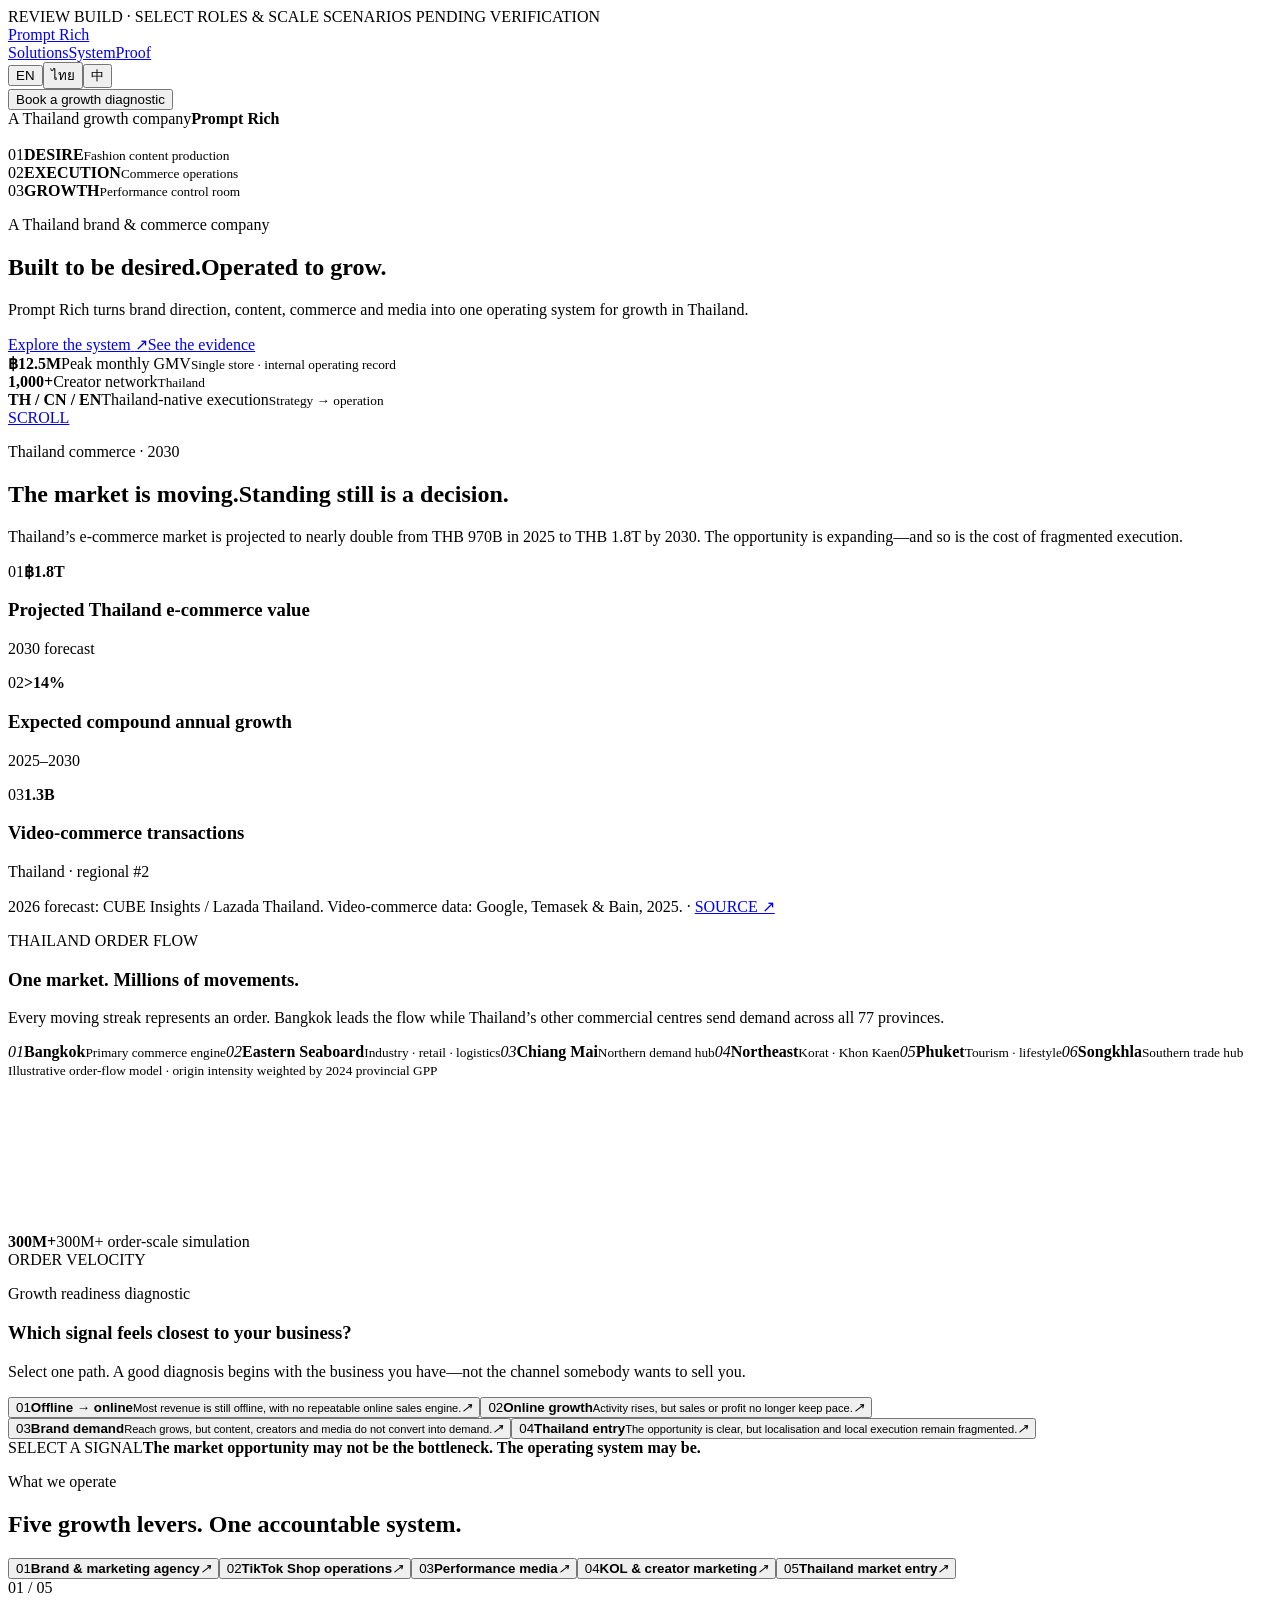
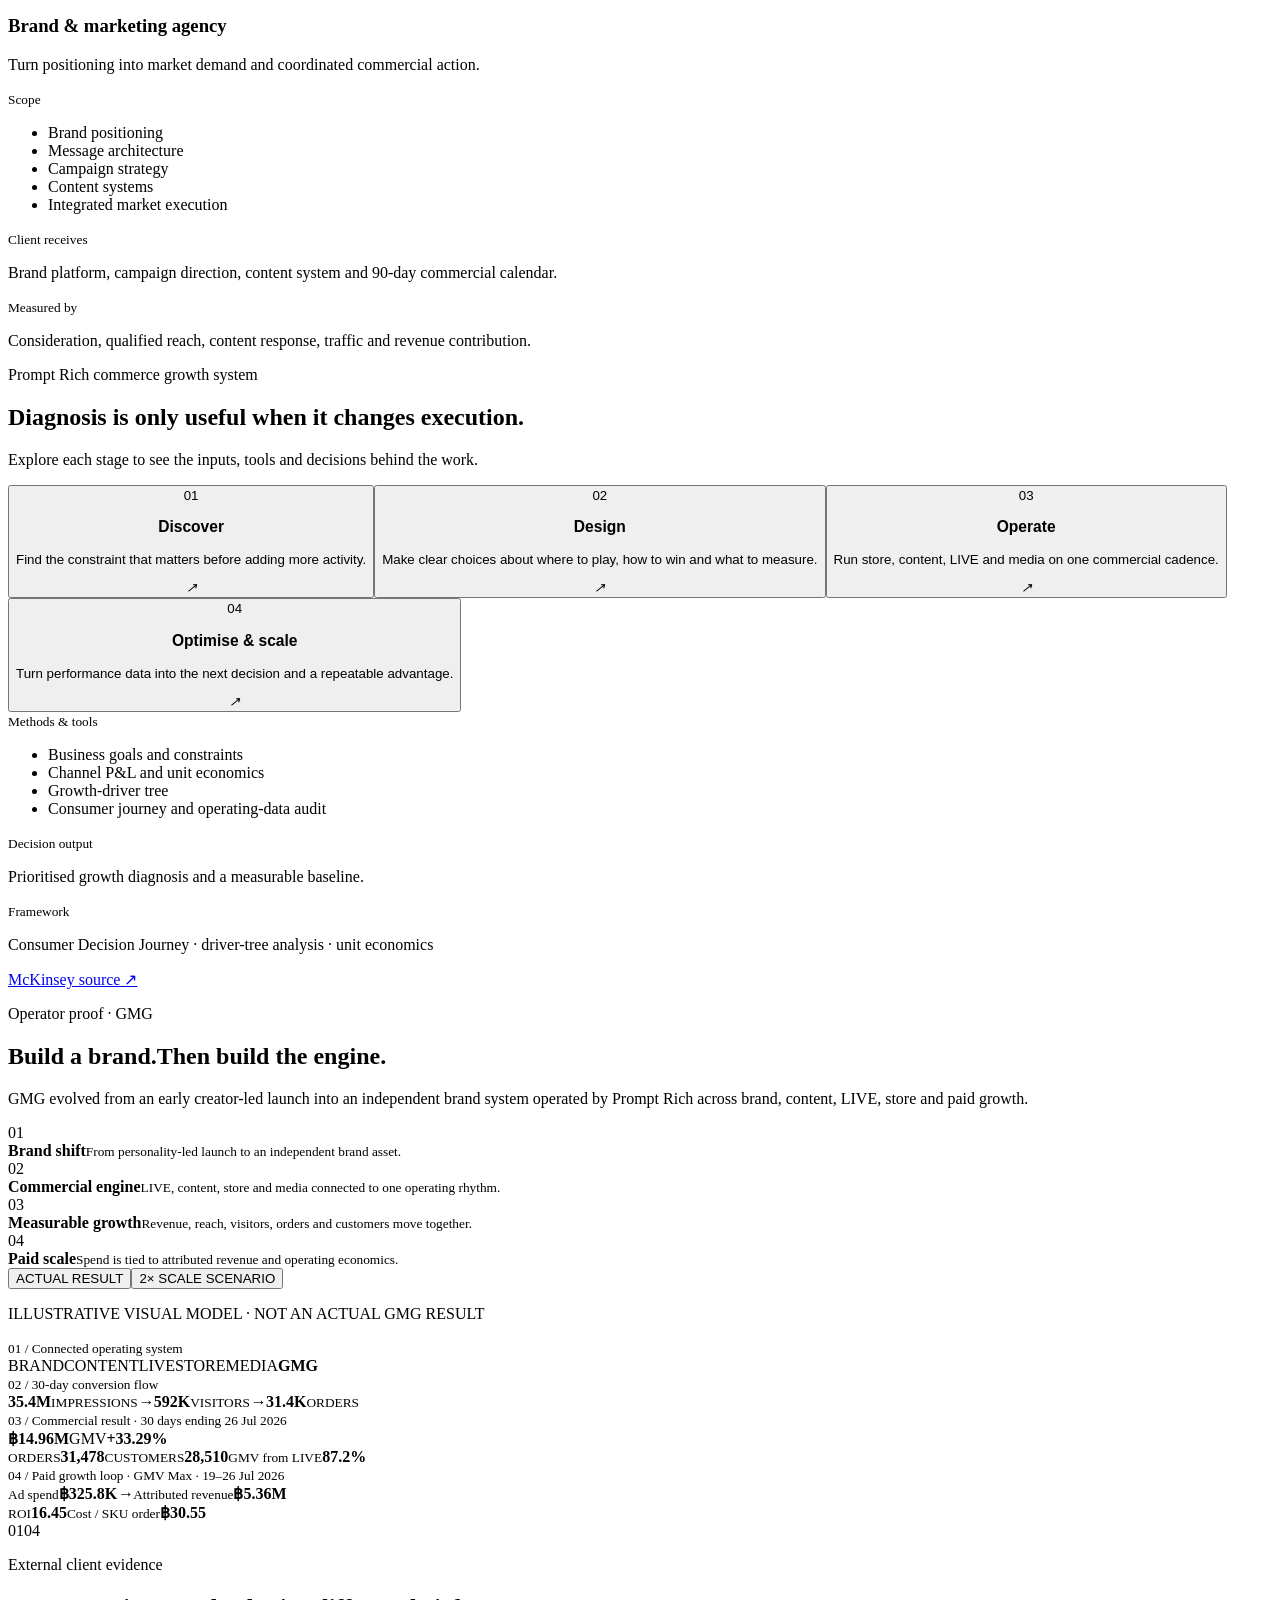
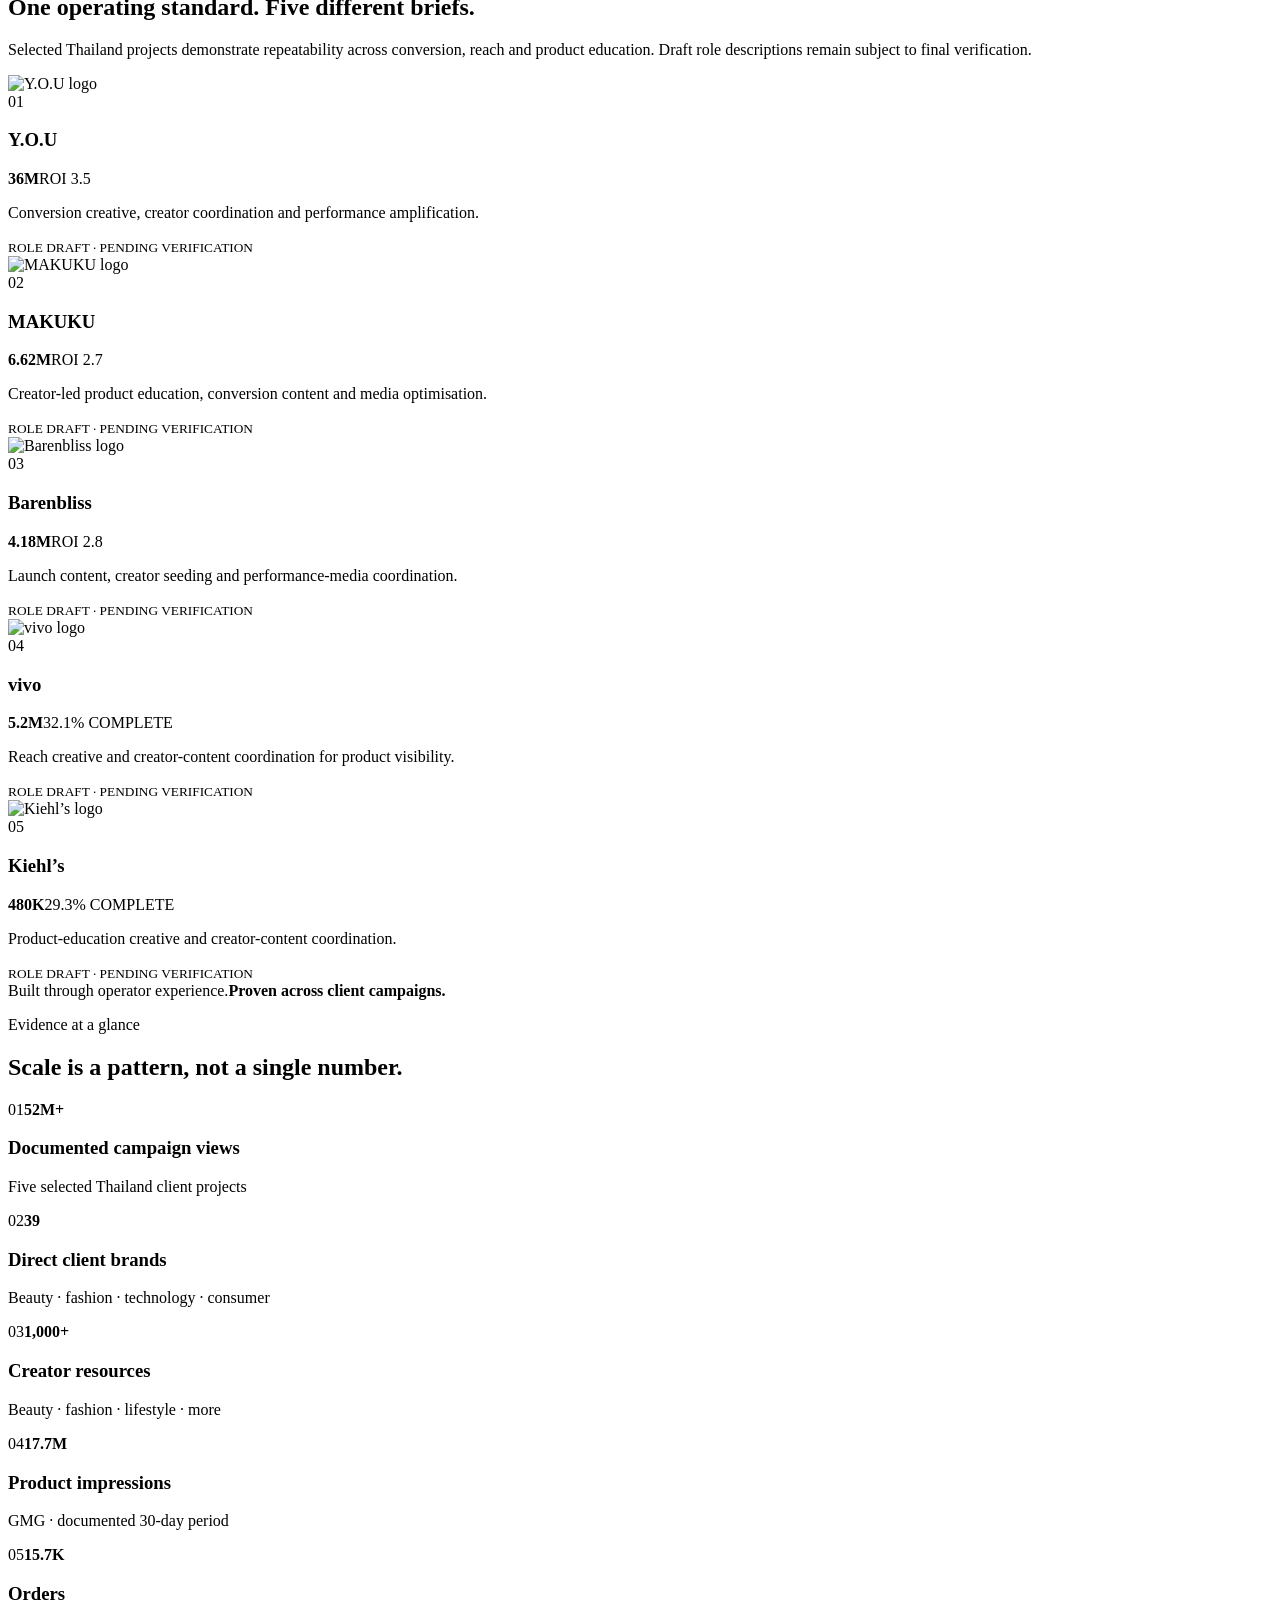
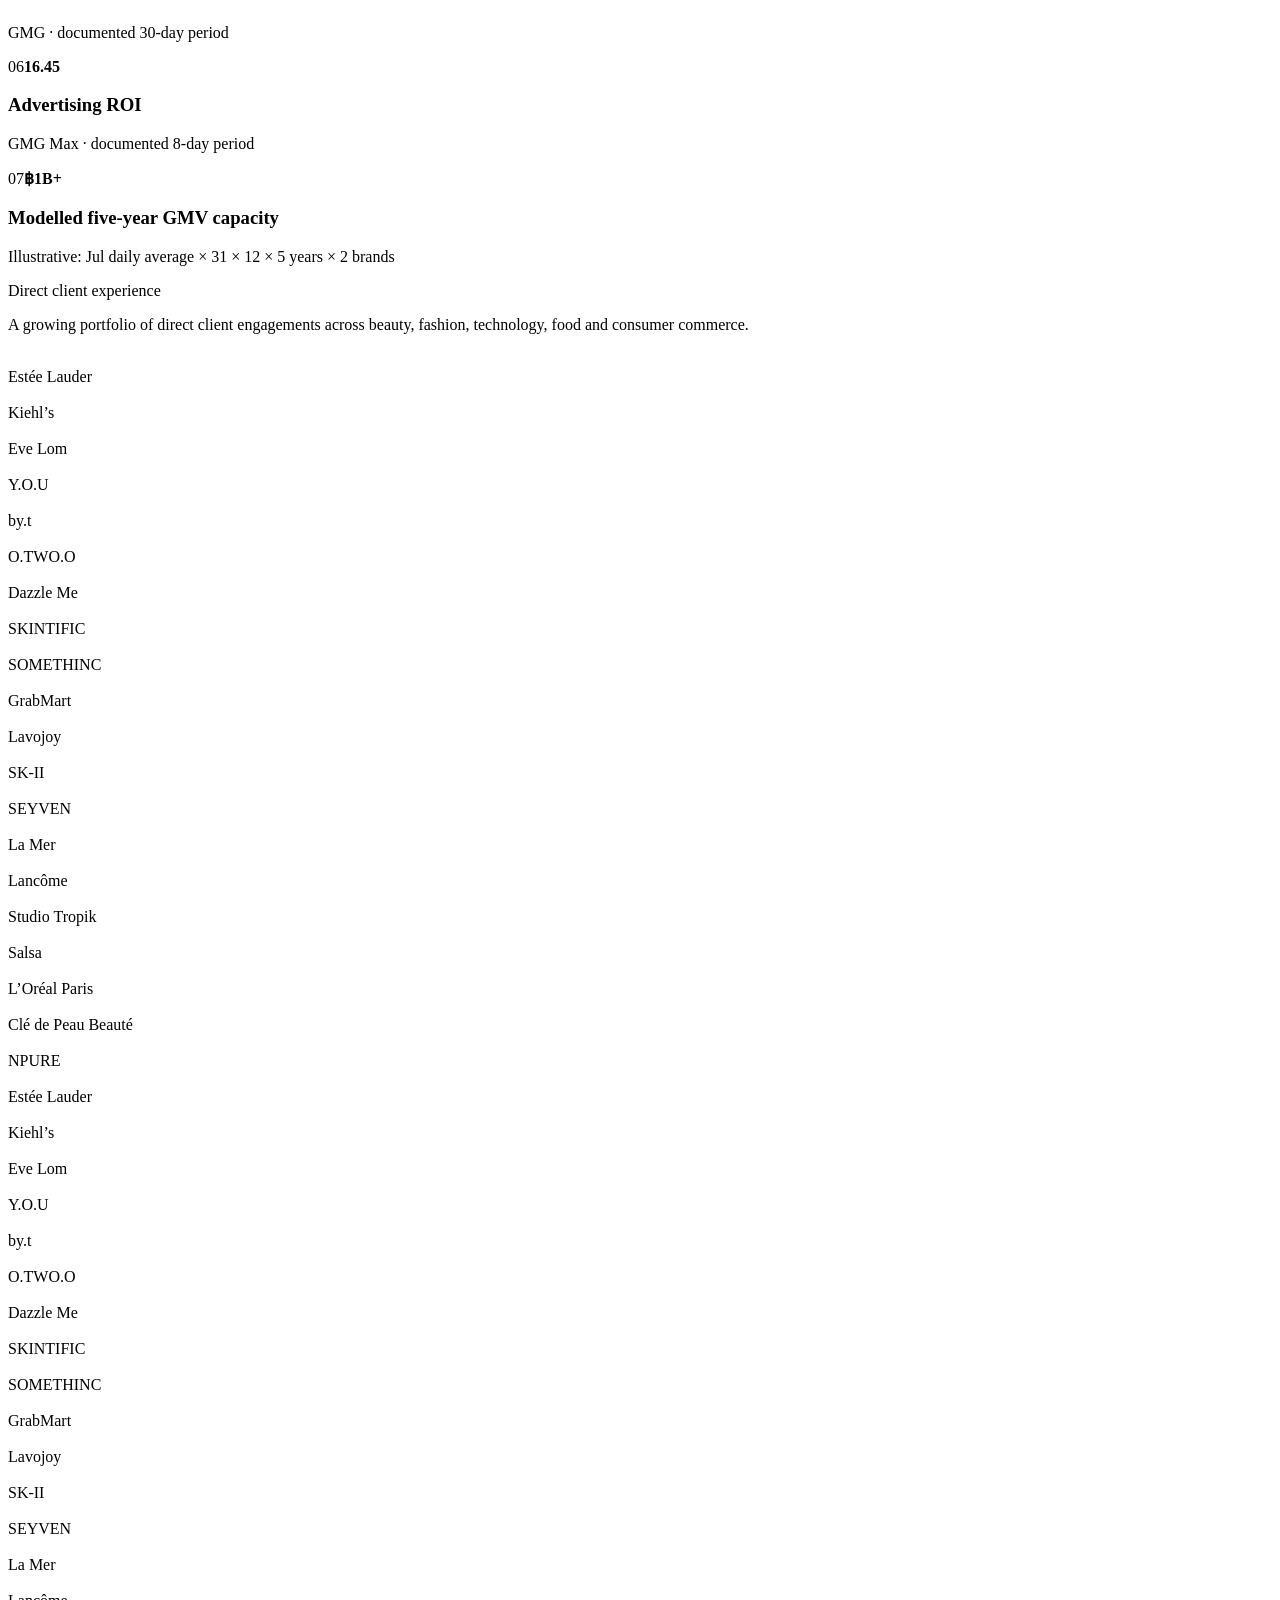
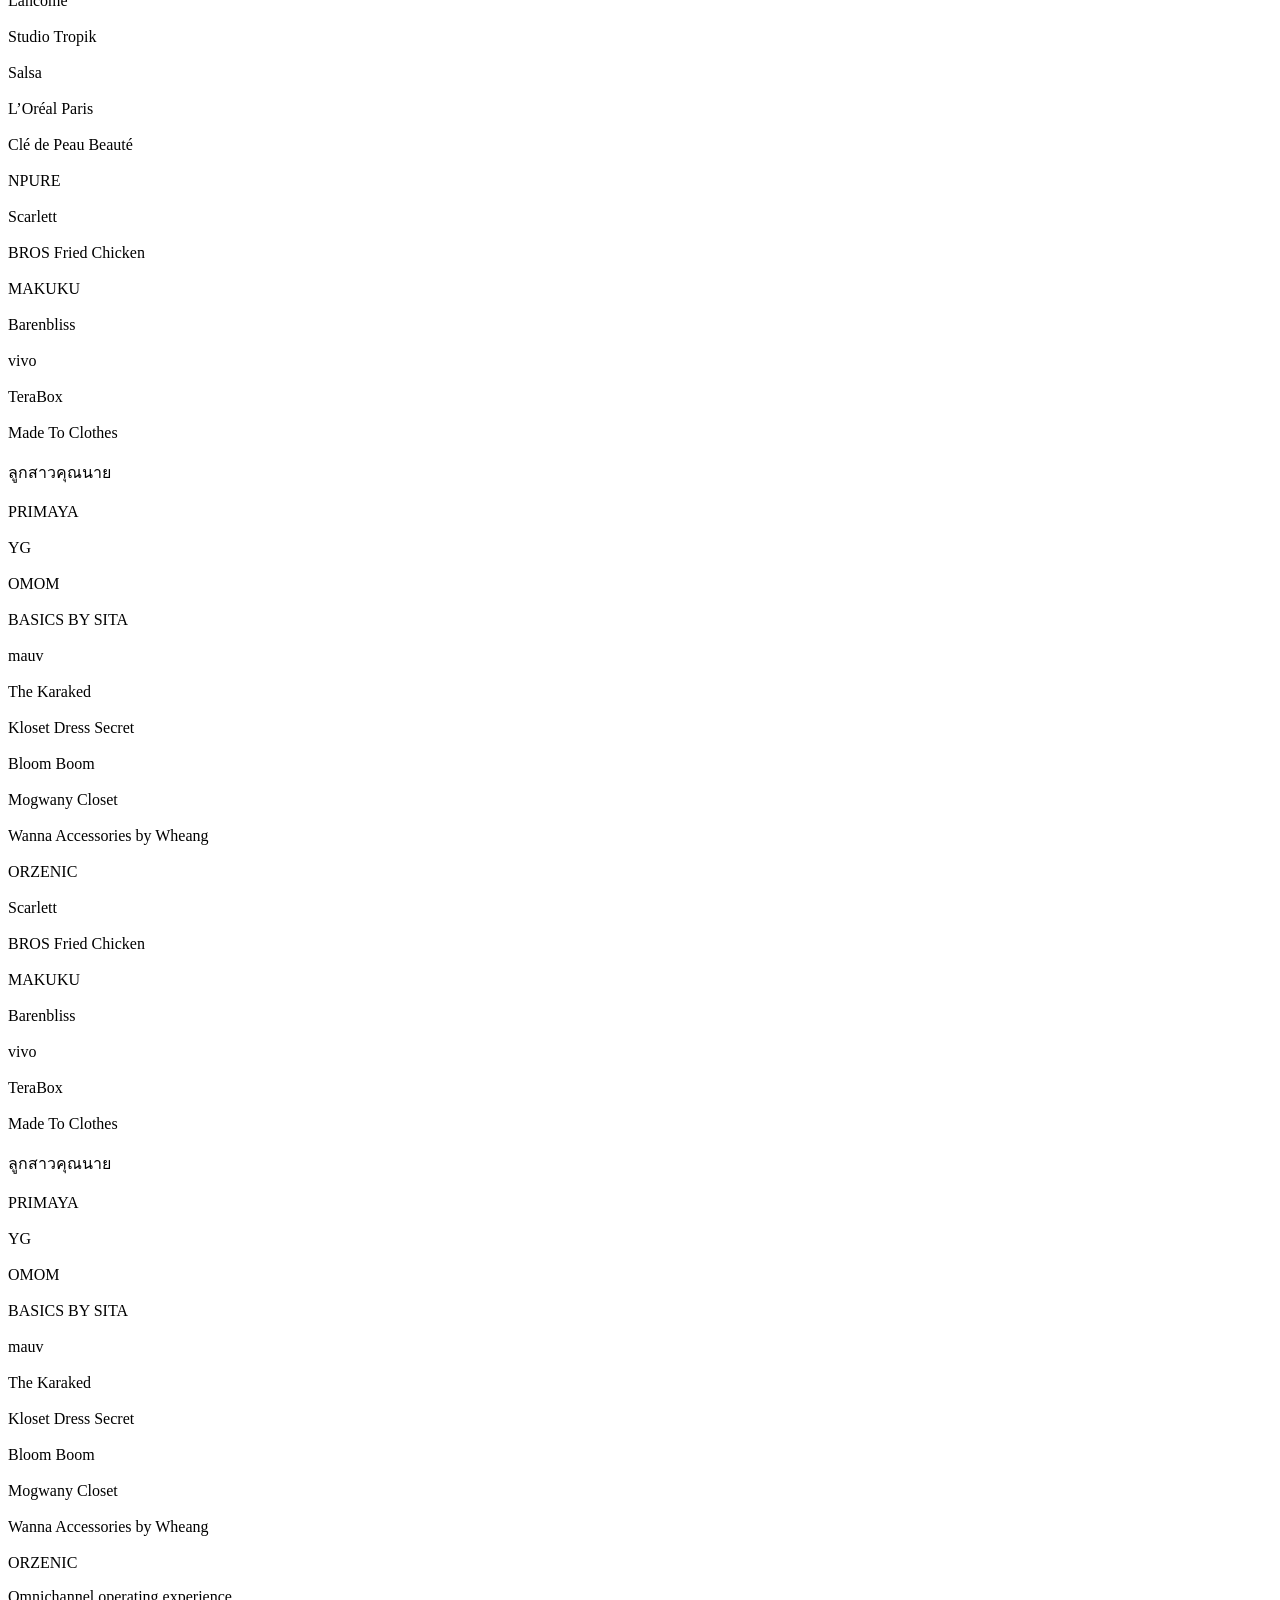
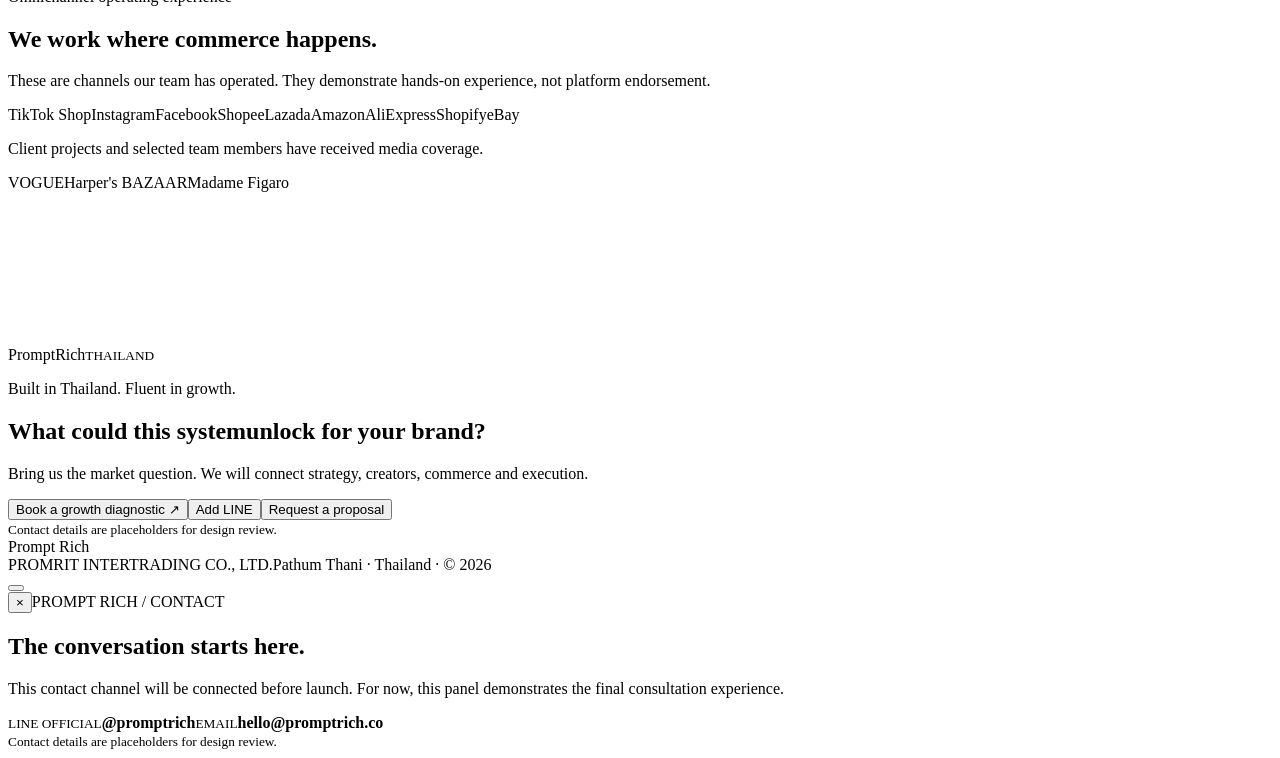
==== commit 9347d48f: "Publish documentary hero and national order flow" ====
--- a/index.html
+++ b/index.html
@@ -1 +1 @@
-<!DOCTYPE html><html lang="en"><head><meta charSet="utf-8"/><meta name="viewport" content="width=device-width, initial-scale=1"/><link rel="preload" as="image" href="/prompt-rich-website/hero/desire-actual-v1.jpg"/><link rel="preload" as="image" href="/prompt-rich-website/hero/demand-actual-v1.jpg"/><link rel="preload" as="image" href="/prompt-rich-website/hero/growth-actual-v1.jpg"/><link rel="stylesheet" href="/prompt-rich-website/_next/static/chunks/0hvrqk.gwhnf3.css" data-precedence="next"/><link rel="preload" as="script" fetchPriority="low" href="/prompt-rich-website/_next/static/chunks/0ht900cau6_ur.js"/><script src="/prompt-rich-website/_next/static/chunks/126j5_zz.o38o.js" async=""></script><script src="/prompt-rich-website/_next/static/chunks/07lhk_q6pmm3r.js" async=""></script><script src="/prompt-rich-website/_next/static/chunks/turbopack-12do8u34elgce.js" async=""></script><script src="/prompt-rich-website/_next/static/chunks/0dbhjjzl8qfwv.js" async=""></script><script src="/prompt-rich-website/_next/static/chunks/0tz_qn_-r-t7j.js" async=""></script><title>Prompt Rich — Thailand Brand, Commerce &amp; Growth</title><meta name="description" content="Brand strategy, TikTok Shop operations, performance media, creators and Thailand market-entry support."/><meta property="og:title" content="Prompt Rich — Thailand Brand, Commerce &amp; Growth"/><meta property="og:description" content="Brand strategy, TikTok Shop operations, performance media, creators and Thailand market-entry support."/><meta property="og:url" content="https://cameron-wang.github.io/prompt-rich-website"/><meta property="og:image" content="https://cameron-wang.github.io/prompt-rich-website/og-documentary-v1.png"/><meta property="og:image:width" content="1200"/><meta property="og:image:height" content="630"/><meta property="og:image:alt" content="Prompt Rich — Built to be desired. Operated to grow."/><meta property="og:type" content="website"/><meta name="twitter:card" content="summary_large_image"/><meta name="twitter:title" content="Prompt Rich — Thailand Brand, Commerce &amp; Growth"/><meta name="twitter:description" content="Brand strategy, TikTok Shop operations, performance media, creators and Thailand market-entry support."/><meta name="twitter:image" content="https://cameron-wang.github.io/prompt-rich-website/og-documentary-v1.png"/><link rel="icon" href="https://cameron-wang.github.io/prompt-rich-website/favicon.svg"/><script src="/prompt-rich-website/_next/static/chunks/03~yq9q893hmn.js" noModule=""></script></head><body><div hidden=""><!--$--><!--/$--></div><main class="site language-en"><div class="page-progress" aria-hidden="true"></div><div class="review-banner">REVIEW BUILD · SELECT ROLES &amp; SCALE SCENARIOS PENDING VERIFICATION</div><nav class="topbar" aria-label="Primary navigation"><a class="wordmark" href="#top" aria-label="Prompt Rich home"><span class="wordmark-name">Prompt Rich</span></a><div class="nav-links"><a href="#services">Solutions</a><a href="#method">System</a><a href="#proof">Proof</a></div><div class="nav-actions"><div class="language-switcher" aria-label="Language"><button type="button" aria-pressed="true" class="is-active">EN</button><button type="button" aria-pressed="false" class="">ไทย</button><button type="button" aria-pressed="false" class="">中</button></div><button class="nav-cta" type="button">Book a growth diagnostic</button></div></nav><section id="top" class="hero cinematic-hero dark-section"><div class="film-prologue" aria-hidden="true"><span>A Thailand growth company</span><strong>Prompt Rich</strong><i></i></div><div class="cinema-media" aria-hidden="true"><div class="cinema-panel cinema-panel-desire"><img src="/prompt-rich-website/hero/desire-actual-v1.jpg" alt=""/><span class="cinema-frame-index">01</span><div class="cinema-panel-caption"><strong>DESIRE</strong><small>Real brand content</small></div></div><div class="cinema-panel cinema-panel-demand"><img src="/prompt-rich-website/hero/demand-actual-v1.jpg" alt=""/><span class="cinema-frame-index">02</span><div class="cinema-panel-caption"><strong>DEMAND</strong><small>Live commerce execution</small></div></div><div class="cinema-panel cinema-panel-growth"><img src="/prompt-rich-website/hero/growth-actual-v1.jpg" alt=""/><span class="cinema-frame-index">03</span><div class="cinema-panel-caption"><strong>GROWTH</strong><small>Performance control room</small></div></div></div><div class="cinema-vignette" aria-hidden="true"></div><div class="cinema-grain" aria-hidden="true"></div><div class="hero-copy"><p class="eyebrow" data-reveal="true">A Thailand brand &amp; commerce company</p><h1 data-reveal="true"><span>Built to be desired.</span><span class="hero-accent">Operated to grow.</span></h1><p class="hero-intro" data-reveal="true">Prompt Rich turns brand direction, content, commerce and media into one operating system for growth in Thailand.</p><div class="hero-actions" data-reveal="true"><a href="#services" class="primary-button">Explore the system<!-- --> <span aria-hidden="true">↗</span></a><a href="#proof" class="quiet-button">See the evidence</a></div></div><div class="hero-stats"><article><strong>฿12.5M</strong><span>Peak monthly GMV</span><small>Single store · internal operating record</small></article><article><strong>1,000+</strong><span>Creator network</span><small>Thailand</small></article><article><strong>TH / CN / EN</strong><span>Thailand-native execution</span><small>Strategy → operation</small></article></div><a class="scroll-cue" href="#audience" aria-label="Scroll to next section"><i></i><span>SCROLL</span></a></section><section id="audience" class="market-shift light-section"><div class="market-visual-band"><div class="section-shell market-heading"><p class="eyebrow" data-reveal="true">Thailand commerce · 2030</p><h2 data-reveal="true"><span>The market is moving.</span><span>Standing still is a decision.</span></h2><p data-reveal="true">Thailand’s e-commerce market is projected to nearly double from THB 970B in 2025 to THB 1.8T by 2030. The opportunity is expanding—and so is the cost of fragmented execution.</p></div><div class="section-shell market-stats"><article data-reveal="true"><span>0<!-- -->1</span><strong>฿1.8T</strong><h3>Projected Thailand e-commerce value</h3><p>2030 forecast</p></article><article data-reveal="true"><span>0<!-- -->2</span><strong>&gt;14%</strong><h3>Expected compound annual growth</h3><p>2025–2030</p></article><article data-reveal="true"><span>0<!-- -->3</span><strong>1.3B</strong><h3>Video-commerce transactions</h3><p>Thailand · regional #2</p></article></div><p class="section-shell market-source">2026 forecast: CUBE Insights / Lazada Thailand. Video-commerce data: Google, Temasek &amp; Bain, 2025.<!-- --> · <a href="https://th.mofcom.gov.cn/jmdt/art/2026/art_f014270c2db54d6b883ee9f96b0bafdc.html" target="_blank" rel="noreferrer">SOURCE ↗</a></p></div><div class="section-shell"><section class="thailand-map-section" aria-label="THAILAND GROWTH TERRAIN"><div class="thailand-map-copy"><p class="eyebrow">THAILAND GROWTH TERRAIN</p><h3>Local demand moves through connected markets.</h3><p>Bangkok is the commercial core, but growth is distributed across creator communities, retail corridors, tourism economies and emerging online demand.</p><div class="map-node-list"><span><i>0<!-- -->1</i><strong>Bangkok</strong><small>Commerce core</small></span><span><i>0<!-- -->2</i><strong>Chiang Mai</strong><small>Creator demand</small></span><span><i>0<!-- -->3</i><strong>Eastern Seaboard</strong><small>Retail · logistics</small></span><span><i>0<!-- -->4</i><strong>Phuket</strong><small>Tourism · lifestyle</small></span><span><i>0<!-- -->5</i><strong>Northeast</strong><small>Emerging online demand</small></span></div><small class="map-note">Illustrative market signals · geographic boundaries are accurate</small></div><div class="thailand-map-stage"><canvas class="thailand-map-canvas"></canvas><div class="map-axis" aria-hidden="true"><span>LOCAL SIGNAL</span><i></i></div></div></section></div><div class="section-shell diagnostic-panel"><div class="diagnostic-heading"><p class="eyebrow dark-eyebrow">Growth readiness diagnostic</p><h3>Which signal feels closest to your business?</h3><p>Select one path. A good diagnosis begins with the business you have—not the channel somebody wants to sell you.</p></div><div class="diagnostic-options"><button type="button" class="" aria-pressed="false"><span>0<!-- -->1</span><strong>Offline → online</strong><small>Most revenue is still offline, with no repeatable online sales engine.</small><i aria-hidden="true">↗</i></button><button type="button" class="" aria-pressed="false"><span>0<!-- -->2</span><strong>Online growth</strong><small>Activity rises, but sales or profit no longer keep pace.</small><i aria-hidden="true">↗</i></button><button type="button" class="" aria-pressed="false"><span>0<!-- -->3</span><strong>Brand demand</strong><small>Reach grows, but content, creators and media do not convert into demand.</small><i aria-hidden="true">↗</i></button><button type="button" class="" aria-pressed="false"><span>0<!-- -->4</span><strong>Thailand entry</strong><small>The opportunity is clear, but localisation and local execution remain fragmented.</small><i aria-hidden="true">↗</i></button></div><div class="diagnostic-result "><span>SELECT A SIGNAL</span><strong>The market opportunity may not be the bottleneck. The operating system may be.</strong></div></div></section><section id="services" class="services dark-section"><div class="section-shell"><div class="services-heading"><p class="eyebrow" data-reveal="true">What we operate</p><h2 data-reveal="true">Five growth levers. One accountable system.</h2></div><div class="service-system" data-reveal="true"><div class="service-tabs" role="tablist" aria-label="What we operate"><button type="button" role="tab" aria-selected="true" class="is-active"><span>0<!-- -->1</span><strong>Brand &amp; marketing agency</strong><i aria-hidden="true">↗</i></button><button type="button" role="tab" aria-selected="false" class=""><span>0<!-- -->2</span><strong>TikTok Shop operations</strong><i aria-hidden="true">↗</i></button><button type="button" role="tab" aria-selected="false" class=""><span>0<!-- -->3</span><strong>Performance media</strong><i aria-hidden="true">↗</i></button><button type="button" role="tab" aria-selected="false" class=""><span>0<!-- -->4</span><strong>KOL &amp; creator marketing</strong><i aria-hidden="true">↗</i></button><button type="button" role="tab" aria-selected="false" class=""><span>0<!-- -->5</span><strong>Thailand market entry</strong><i aria-hidden="true">↗</i></button></div><article class="service-detail" role="tabpanel"><span class="service-detail-index">0<!-- -->1<!-- --> / 05</span><h3>Brand &amp; marketing agency</h3><p class="service-outcome">Turn positioning into market demand and coordinated commercial action.</p><div class="service-detail-grid"><div><small>Scope</small><ul><li>Brand positioning</li><li>Message architecture</li><li>Campaign strategy</li><li>Content systems</li><li>Integrated market execution</li></ul></div><div><small>Client receives</small><p>Brand platform, campaign direction, content system and 90-day commercial calendar.</p></div><div><small>Measured by</small><p>Consideration, qualified reach, content response, traffic and revenue contribution.</p></div></div></article></div></div></section><section id="method" class="method light-section"><div class="section-shell"><div class="method-heading"><div><p class="eyebrow dark-eyebrow" data-reveal="true">Prompt Rich commerce growth system</p><h2 data-reveal="true">Diagnosis is only useful when it changes execution.</h2></div><p data-reveal="true">Explore each stage to see the inputs, tools and decisions behind the work.</p></div><div class="method-grid"><button type="button" class="is-active" aria-pressed="true" data-reveal="true"><span>01</span><div><h3>Discover</h3><p>Find the constraint that matters before adding more activity.</p></div><i aria-hidden="true">↗</i></button><button type="button" class="" aria-pressed="false" data-reveal="true"><span>02</span><div><h3>Design</h3><p>Make clear choices about where to play, how to win and what to measure.</p></div><i aria-hidden="true">↗</i></button><button type="button" class="" aria-pressed="false" data-reveal="true"><span>03</span><div><h3>Operate</h3><p>Run store, content, LIVE and media on one commercial cadence.</p></div><i aria-hidden="true">↗</i></button><button type="button" class="" aria-pressed="false" data-reveal="true"><span>04</span><div><h3>Optimise &amp; scale</h3><p>Turn performance data into the next decision and a repeatable advantage.</p></div><i aria-hidden="true">↗</i></button></div><article class="method-detail" data-reveal="true"><div><small>Methods &amp; tools</small><ul><li>Business goals and constraints</li><li>Channel P&amp;L and unit economics</li><li>Growth-driver tree</li><li>Consumer journey and operating-data audit</li></ul></div><div><small>Decision output</small><p>Prioritised growth diagnosis and a measurable baseline.</p></div><div><small>Framework</small><p>Consumer Decision Journey · driver-tree analysis · unit economics</p><span class="framework-links"><a href="https://www.mckinsey.com/~/media/McKinsey/Business%20Functions/Marketing%20and%20Sales/Our%20Insights/The%20consumer%20decision%20journey/The%20consumer%20decision%20journey.ashx" target="_blank" rel="noreferrer">McKinsey source ↗</a></span></div></article></div></section><section id="proof" class="case-story" data-phase="0"><div class="case-sticky"><div class="case-copy"><p class="eyebrow" data-reveal="true">Operator proof · GMG</p><h2><span>Build a brand.</span><span>Then build the engine.</span></h2><p>GMG evolved from an early creator-led launch into an independent brand system operated by Prompt Rich across brand, content, LIVE, store and paid growth.</p><div class="case-chapters"><article><span>01</span><div><strong>Brand shift</strong><small>From personality-led launch to an independent brand asset.</small></div></article><article><span>02</span><div><strong>Commercial engine</strong><small>LIVE, content, store and media connected to one operating rhythm.</small></div></article><article><span>03</span><div><strong>Measurable growth</strong><small>Revenue, reach, visitors, orders and customers move together.</small></div></article><article><span>04</span><div><strong>Paid scale</strong><small>Spend is tied to attributed revenue and operating economics.</small></div></article></div></div><div class="case-visual"><div class="case-mode-switch"><button type="button" class="">ACTUAL RESULT</button><button type="button" class="is-active">2× SCALE SCENARIO</button></div><p class="scale-note">ILLUSTRATIVE VISUAL MODEL · NOT AN ACTUAL GMG RESULT</p><div class="case-scenes"><article class="case-scene scene-system"><small>01 / <!-- -->Connected operating system</small><div class="system-orbit"><span>BRAND</span><span>CONTENT</span><span>LIVE</span><span>STORE</span><span>MEDIA</span><strong>GMG</strong></div></article><article class="case-scene scene-funnel"><small>02 / <!-- -->30-day conversion flow</small><div class="funnel-flow"><span><strong>35.4M</strong><small>IMPRESSIONS</small></span><i>→</i><span><strong>592K</strong><small>VISITORS</small></span><i>→</i><span><strong>31.4K</strong><small>ORDERS</small></span></div><div class="funnel-bars" aria-hidden="true"><i></i><i></i><i></i></div></article><article class="case-scene scene-growth"><small>03 / <!-- -->Commercial result<!-- --> · <!-- -->30 days ending 26 Jul 2026</small><div class="growth-number"><strong>฿14.96M</strong><span>GMV</span><b>+33.29%</b></div><div class="growth-support"><span><small>ORDERS</small><strong>31,478</strong></span><span><small>CUSTOMERS</small><strong>28,510</strong></span><span><small>GMV from LIVE</small><strong>87.2%</strong></span></div><div class="growth-chart" aria-hidden="true"><i style="--bar:18%;--i:0"></i><i style="--bar:27%;--i:1"></i><i style="--bar:35%;--i:2"></i><i style="--bar:34%;--i:3"></i><i style="--bar:51%;--i:4"></i><i style="--bar:62%;--i:5"></i><i style="--bar:78%;--i:6"></i><i style="--bar:92%;--i:7"></i></div></article><article class="case-scene scene-paid"><small>04 / <!-- -->Paid growth loop<!-- --> · <!-- -->GMV Max · 19–26 Jul 2026</small><div class="paid-flow"><span><small>Ad spend</small><strong>฿325.8K</strong></span><i>→</i><span><small>Attributed revenue</small><strong>฿5.36M</strong></span></div><div class="paid-economics"><span><small>ROI</small><strong>16.45</strong></span><span><small>Cost / SKU order</small><strong>฿30.55</strong></span></div><div class="paid-pulse" aria-hidden="true"><i></i><i></i><i></i></div></article></div></div><div class="case-progress" aria-hidden="true"><span>01</span><i></i><span>04</span></div></div></section><section class="external-cases light-section"><div class="section-shell client-case-heading"><div><p class="eyebrow dark-eyebrow" data-reveal="true">External client evidence</p><h2 data-reveal="true">One operating standard. Five different briefs.</h2></div><p data-reveal="true">Selected Thailand projects demonstrate repeatability across conversion, reach and product education. Draft role descriptions remain subject to final verification.</p></div><div class="section-shell client-case-grid"><article class="is-featured" data-reveal="true"><div class="client-case-top"><div class="client-case-logo"><img src="/prompt-rich-website/clients/you.png" alt="Y.O.U logo" loading="lazy"/></div><span>0<!-- -->1</span></div><h3>Y.O.U</h3><div class="client-case-metrics"><strong>36M</strong><span>ROI 3.5</span></div><p>Conversion creative, creator coordination and performance amplification.</p><small>ROLE DRAFT · PENDING VERIFICATION</small></article><article class="" data-reveal="true"><div class="client-case-top"><div class="client-case-logo"><img src="/prompt-rich-website/clients/makuku.png" alt="MAKUKU logo" loading="lazy"/></div><span>0<!-- -->2</span></div><h3>MAKUKU</h3><div class="client-case-metrics"><strong>6.62M</strong><span>ROI 2.7</span></div><p>Creator-led product education, conversion content and media optimisation.</p><small>ROLE DRAFT · PENDING VERIFICATION</small></article><article class="" data-reveal="true"><div class="client-case-top"><div class="client-case-logo"><img src="/prompt-rich-website/clients/barenbliss.png" alt="Barenbliss logo" loading="lazy"/></div><span>0<!-- -->3</span></div><h3>Barenbliss</h3><div class="client-case-metrics"><strong>4.18M</strong><span>ROI 2.8</span></div><p>Launch content, creator seeding and performance-media coordination.</p><small>ROLE DRAFT · PENDING VERIFICATION</small></article><article class="" data-reveal="true"><div class="client-case-top"><div class="client-case-logo"><img src="/prompt-rich-website/clients/vivo.png" alt="vivo logo" loading="lazy"/></div><span>0<!-- -->4</span></div><h3>vivo</h3><div class="client-case-metrics"><strong>5.2M</strong><span>32.1% COMPLETE</span></div><p>Reach creative and creator-content coordination for product visibility.</p><small>ROLE DRAFT · PENDING VERIFICATION</small></article><article class="" data-reveal="true"><div class="client-case-top"><div class="client-case-logo"><img src="/prompt-rich-website/clients/kiehls.jpeg" alt="Kiehl’s logo" loading="lazy"/></div><span>0<!-- -->5</span></div><h3>Kiehl’s</h3><div class="client-case-metrics"><strong>480K</strong><span>29.3% COMPLETE</span></div><p>Product-education creative and creator-content coordination.</p><small>ROLE DRAFT · PENDING VERIFICATION</small></article></div></section><section class="proof-bridge dark-section"><div class="section-shell"><span data-reveal="true">Built through operator experience.</span><strong data-reveal="true">Proven across client campaigns.</strong></div></section><section class="proof-grid light-section"><div class="section-shell"><div class="proof-heading"><p class="eyebrow dark-eyebrow" data-reveal="true">Evidence at a glance</p><h2 data-reveal="true">Scale is a pattern, not a single number.</h2></div><div class="proof-cards"><article class="" data-reveal="true"><span>0<!-- -->1</span><strong>52M+</strong><h3>Documented campaign views</h3><p>Five selected Thailand client projects</p></article><article class="" data-reveal="true"><span>0<!-- -->2</span><strong>39</strong><h3>Direct client brands</h3><p>Beauty · fashion · technology · consumer</p></article><article class="" data-reveal="true"><span>0<!-- -->3</span><strong>1,000+</strong><h3>Creator resources</h3><p>Beauty · fashion · lifestyle · more</p></article><article class="" data-reveal="true"><span>0<!-- -->4</span><strong>17.7M</strong><h3>Product impressions</h3><p>GMG · documented 30-day period</p></article><article class="" data-reveal="true"><span>0<!-- -->5</span><strong>15.7K</strong><h3>Orders</h3><p>GMG · documented 30-day period</p></article><article class="" data-reveal="true"><span>0<!-- -->6</span><strong>16.45</strong><h3>Advertising ROI</h3><p>GMG Max · documented 8-day period</p></article><article class="is-modelled" data-reveal="true"><span>0<!-- -->7</span><strong>฿1B+</strong><h3>Modelled five-year GMV capacity</h3><p>Illustrative: Jul daily average × 31 × 12 × 5 years × 2 brands</p></article></div></div></section><section class="client-work dark-section"><div class="section-shell client-heading"><p class="eyebrow" data-reveal="true">Direct client experience</p><p data-reveal="true">A growing portfolio of direct client engagements across beauty, fashion, technology, food and consumer commerce.</p></div><div class="client-marquee" aria-label="Direct client experience"><div class="client-row"><div class="client-track"><div class="client-sequence" aria-hidden="false"><article class="client-logo-card"><div class="client-logo-frame"><img src="/prompt-rich-website/clients/estee-lauder.jpeg" alt="" loading="lazy"/></div><span>Estée Lauder</span></article><article class="client-logo-card"><div class="client-logo-frame"><img src="/prompt-rich-website/clients/kiehls.jpeg" alt="" loading="lazy"/></div><span>Kiehl’s</span></article><article class="client-logo-card"><div class="client-logo-frame"><img src="/prompt-rich-website/clients/eve-lom.jpeg" alt="" loading="lazy"/></div><span>Eve Lom</span></article><article class="client-logo-card"><div class="client-logo-frame"><img src="/prompt-rich-website/clients/you.png" alt="" loading="lazy"/></div><span>Y.O.U</span></article><article class="client-logo-card"><div class="client-logo-frame"><img src="/prompt-rich-website/clients/byt.png" alt="" loading="lazy"/></div><span>by.t</span></article><article class="client-logo-card"><div class="client-logo-frame"><img src="/prompt-rich-website/clients/otwoo.png" alt="" loading="lazy"/></div><span>O.TWO.O</span></article><article class="client-logo-card"><div class="client-logo-frame"><img src="/prompt-rich-website/clients/dazzle-me.png" alt="" loading="lazy"/></div><span>Dazzle Me</span></article><article class="client-logo-card"><div class="client-logo-frame"><img src="/prompt-rich-website/clients/skintific.png" alt="" loading="lazy"/></div><span>SKINTIFIC</span></article><article class="client-logo-card"><div class="client-logo-frame"><img src="/prompt-rich-website/clients/somethinc.png" alt="" loading="lazy"/></div><span>SOMETHINC</span></article><article class="client-logo-card"><div class="client-logo-frame"><img src="/prompt-rich-website/clients/grabmart.png" alt="" loading="lazy"/></div><span>GrabMart</span></article><article class="client-logo-card"><div class="client-logo-frame"><img src="/prompt-rich-website/clients/lavojoy.png" alt="" loading="lazy"/></div><span>Lavojoy</span></article><article class="client-logo-card"><div class="client-logo-frame"><img src="/prompt-rich-website/clients/skii.png" alt="" loading="lazy"/></div><span>SK-II</span></article><article class="client-logo-card"><div class="client-logo-frame"><img src="/prompt-rich-website/clients/seyven.png" alt="" loading="lazy"/></div><span>SEYVEN</span></article><article class="client-logo-card"><div class="client-logo-frame"><img src="/prompt-rich-website/clients/la-mer.png" alt="" loading="lazy"/></div><span>La Mer</span></article><article class="client-logo-card"><div class="client-logo-frame"><img src="/prompt-rich-website/clients/lancome.jpeg" alt="" loading="lazy"/></div><span>Lancôme</span></article><article class="client-logo-card"><div class="client-logo-frame"><img src="/prompt-rich-website/clients/studio-tropik.png" alt="" loading="lazy"/></div><span>Studio Tropik</span></article><article class="client-logo-card"><div class="client-logo-frame"><img src="/prompt-rich-website/clients/salsa.png" alt="" loading="lazy"/></div><span>Salsa</span></article><article class="client-logo-card"><div class="client-logo-frame"><img src="/prompt-rich-website/clients/loreal-paris.png" alt="" loading="lazy"/></div><span>L’Oréal Paris</span></article><article class="client-logo-card"><div class="client-logo-frame"><img src="/prompt-rich-website/clients/cle-de-peau.jpeg" alt="" loading="lazy"/></div><span>Clé de Peau Beauté</span></article><article class="client-logo-card"><div class="client-logo-frame"><img src="/prompt-rich-website/clients/npure.png" alt="" loading="lazy"/></div><span>NPURE</span></article></div><div class="client-sequence" aria-hidden="true"><article class="client-logo-card"><div class="client-logo-frame"><img src="/prompt-rich-website/clients/estee-lauder.jpeg" alt="" loading="lazy"/></div><span>Estée Lauder</span></article><article class="client-logo-card"><div class="client-logo-frame"><img src="/prompt-rich-website/clients/kiehls.jpeg" alt="" loading="lazy"/></div><span>Kiehl’s</span></article><article class="client-logo-card"><div class="client-logo-frame"><img src="/prompt-rich-website/clients/eve-lom.jpeg" alt="" loading="lazy"/></div><span>Eve Lom</span></article><article class="client-logo-card"><div class="client-logo-frame"><img src="/prompt-rich-website/clients/you.png" alt="" loading="lazy"/></div><span>Y.O.U</span></article><article class="client-logo-card"><div class="client-logo-frame"><img src="/prompt-rich-website/clients/byt.png" alt="" loading="lazy"/></div><span>by.t</span></article><article class="client-logo-card"><div class="client-logo-frame"><img src="/prompt-rich-website/clients/otwoo.png" alt="" loading="lazy"/></div><span>O.TWO.O</span></article><article class="client-logo-card"><div class="client-logo-frame"><img src="/prompt-rich-website/clients/dazzle-me.png" alt="" loading="lazy"/></div><span>Dazzle Me</span></article><article class="client-logo-card"><div class="client-logo-frame"><img src="/prompt-rich-website/clients/skintific.png" alt="" loading="lazy"/></div><span>SKINTIFIC</span></article><article class="client-logo-card"><div class="client-logo-frame"><img src="/prompt-rich-website/clients/somethinc.png" alt="" loading="lazy"/></div><span>SOMETHINC</span></article><article class="client-logo-card"><div class="client-logo-frame"><img src="/prompt-rich-website/clients/grabmart.png" alt="" loading="lazy"/></div><span>GrabMart</span></article><article class="client-logo-card"><div class="client-logo-frame"><img src="/prompt-rich-website/clients/lavojoy.png" alt="" loading="lazy"/></div><span>Lavojoy</span></article><article class="client-logo-card"><div class="client-logo-frame"><img src="/prompt-rich-website/clients/skii.png" alt="" loading="lazy"/></div><span>SK-II</span></article><article class="client-logo-card"><div class="client-logo-frame"><img src="/prompt-rich-website/clients/seyven.png" alt="" loading="lazy"/></div><span>SEYVEN</span></article><article class="client-logo-card"><div class="client-logo-frame"><img src="/prompt-rich-website/clients/la-mer.png" alt="" loading="lazy"/></div><span>La Mer</span></article><article class="client-logo-card"><div class="client-logo-frame"><img src="/prompt-rich-website/clients/lancome.jpeg" alt="" loading="lazy"/></div><span>Lancôme</span></article><article class="client-logo-card"><div class="client-logo-frame"><img src="/prompt-rich-website/clients/studio-tropik.png" alt="" loading="lazy"/></div><span>Studio Tropik</span></article><article class="client-logo-card"><div class="client-logo-frame"><img src="/prompt-rich-website/clients/salsa.png" alt="" loading="lazy"/></div><span>Salsa</span></article><article class="client-logo-card"><div class="client-logo-frame"><img src="/prompt-rich-website/clients/loreal-paris.png" alt="" loading="lazy"/></div><span>L’Oréal Paris</span></article><article class="client-logo-card"><div class="client-logo-frame"><img src="/prompt-rich-website/clients/cle-de-peau.jpeg" alt="" loading="lazy"/></div><span>Clé de Peau Beauté</span></article><article class="client-logo-card"><div class="client-logo-frame"><img src="/prompt-rich-website/clients/npure.png" alt="" loading="lazy"/></div><span>NPURE</span></article></div></div></div><div class="client-row"><div class="client-track"><div class="client-sequence" aria-hidden="false"><article class="client-logo-card"><div class="client-logo-frame"><img src="/prompt-rich-website/clients/scarlett.png" alt="" loading="lazy"/></div><span>Scarlett</span></article><article class="client-logo-card"><div class="client-logo-frame"><img src="/prompt-rich-website/clients/bros-fried-chicken.png" alt="" loading="lazy"/></div><span>BROS Fried Chicken</span></article><article class="client-logo-card"><div class="client-logo-frame"><img src="/prompt-rich-website/clients/makuku.png" alt="" loading="lazy"/></div><span>MAKUKU</span></article><article class="client-logo-card"><div class="client-logo-frame"><img src="/prompt-rich-website/clients/barenbliss.png" alt="" loading="lazy"/></div><span>Barenbliss</span></article><article class="client-logo-card"><div class="client-logo-frame"><img src="/prompt-rich-website/clients/vivo.png" alt="" loading="lazy"/></div><span>vivo</span></article><article class="client-logo-card"><div class="client-logo-frame"><img src="/prompt-rich-website/clients/terabox.png" alt="" loading="lazy"/></div><span>TeraBox</span></article><article class="client-logo-card"><div class="client-logo-frame"><img src="/prompt-rich-website/clients/made-to-clothes.jpg" alt="" loading="lazy"/></div><span>Made To Clothes</span></article><article class="client-logo-card"><div class="client-logo-frame"><img src="/prompt-rich-website/clients/luksao-khunnai.png" alt="" loading="lazy"/></div><span>ลูกสาวคุณนาย</span></article><article class="client-logo-card"><div class="client-logo-frame"><img src="/prompt-rich-website/clients/primaya.jpg" alt="" loading="lazy"/></div><span>PRIMAYA</span></article><article class="client-logo-card"><div class="client-logo-frame"><img src="/prompt-rich-website/clients/yg.jpg" alt="" loading="lazy"/></div><span>YG</span></article><article class="client-logo-card"><div class="client-logo-frame"><img src="/prompt-rich-website/clients/omom.jpg" alt="" loading="lazy"/></div><span>OMOM</span></article><article class="client-logo-card"><div class="client-logo-frame"><img src="/prompt-rich-website/clients/basics-by-sita.jpg" alt="" loading="lazy"/></div><span>BASICS BY SITA</span></article><article class="client-logo-card"><div class="client-logo-frame"><img src="/prompt-rich-website/clients/mauv.jpg" alt="" loading="lazy"/></div><span>mauv</span></article><article class="client-logo-card"><div class="client-logo-frame"><img src="/prompt-rich-website/clients/the-karaked.jpg" alt="" loading="lazy"/></div><span>The Karaked</span></article><article class="client-logo-card"><div class="client-logo-frame"><img src="/prompt-rich-website/clients/kloset.jpg" alt="" loading="lazy"/></div><span>Kloset Dress Secret</span></article><article class="client-logo-card"><div class="client-logo-frame"><img src="/prompt-rich-website/clients/bloom-boom.jpg" alt="" loading="lazy"/></div><span>Bloom Boom</span></article><article class="client-logo-card"><div class="client-logo-frame"><img src="/prompt-rich-website/clients/mogwany-closet.jpg" alt="" loading="lazy"/></div><span>Mogwany Closet</span></article><article class="client-logo-card"><div class="client-logo-frame"><img src="/prompt-rich-website/clients/wanna-accessories.jpg" alt="" loading="lazy"/></div><span>Wanna Accessories by Wheang</span></article><article class="client-logo-card"><div class="client-logo-frame"><img src="/prompt-rich-website/clients/orzenic.png" alt="" loading="lazy"/></div><span>ORZENIC</span></article></div><div class="client-sequence" aria-hidden="true"><article class="client-logo-card"><div class="client-logo-frame"><img src="/prompt-rich-website/clients/scarlett.png" alt="" loading="lazy"/></div><span>Scarlett</span></article><article class="client-logo-card"><div class="client-logo-frame"><img src="/prompt-rich-website/clients/bros-fried-chicken.png" alt="" loading="lazy"/></div><span>BROS Fried Chicken</span></article><article class="client-logo-card"><div class="client-logo-frame"><img src="/prompt-rich-website/clients/makuku.png" alt="" loading="lazy"/></div><span>MAKUKU</span></article><article class="client-logo-card"><div class="client-logo-frame"><img src="/prompt-rich-website/clients/barenbliss.png" alt="" loading="lazy"/></div><span>Barenbliss</span></article><article class="client-logo-card"><div class="client-logo-frame"><img src="/prompt-rich-website/clients/vivo.png" alt="" loading="lazy"/></div><span>vivo</span></article><article class="client-logo-card"><div class="client-logo-frame"><img src="/prompt-rich-website/clients/terabox.png" alt="" loading="lazy"/></div><span>TeraBox</span></article><article class="client-logo-card"><div class="client-logo-frame"><img src="/prompt-rich-website/clients/made-to-clothes.jpg" alt="" loading="lazy"/></div><span>Made To Clothes</span></article><article class="client-logo-card"><div class="client-logo-frame"><img src="/prompt-rich-website/clients/luksao-khunnai.png" alt="" loading="lazy"/></div><span>ลูกสาวคุณนาย</span></article><article class="client-logo-card"><div class="client-logo-frame"><img src="/prompt-rich-website/clients/primaya.jpg" alt="" loading="lazy"/></div><span>PRIMAYA</span></article><article class="client-logo-card"><div class="client-logo-frame"><img src="/prompt-rich-website/clients/yg.jpg" alt="" loading="lazy"/></div><span>YG</span></article><article class="client-logo-card"><div class="client-logo-frame"><img src="/prompt-rich-website/clients/omom.jpg" alt="" loading="lazy"/></div><span>OMOM</span></article><article class="client-logo-card"><div class="client-logo-frame"><img src="/prompt-rich-website/clients/basics-by-sita.jpg" alt="" loading="lazy"/></div><span>BASICS BY SITA</span></article><article class="client-logo-card"><div class="client-logo-frame"><img src="/prompt-rich-website/clients/mauv.jpg" alt="" loading="lazy"/></div><span>mauv</span></article><article class="client-logo-card"><div class="client-logo-frame"><img src="/prompt-rich-website/clients/the-karaked.jpg" alt="" loading="lazy"/></div><span>The Karaked</span></article><article class="client-logo-card"><div class="client-logo-frame"><img src="/prompt-rich-website/clients/kloset.jpg" alt="" loading="lazy"/></div><span>Kloset Dress Secret</span></article><article class="client-logo-card"><div class="client-logo-frame"><img src="/prompt-rich-website/clients/bloom-boom.jpg" alt="" loading="lazy"/></div><span>Bloom Boom</span></article><article class="client-logo-card"><div class="client-logo-frame"><img src="/prompt-rich-website/clients/mogwany-closet.jpg" alt="" loading="lazy"/></div><span>Mogwany Closet</span></article><article class="client-logo-card"><div class="client-logo-frame"><img src="/prompt-rich-website/clients/wanna-accessories.jpg" alt="" loading="lazy"/></div><span>Wanna Accessories by Wheang</span></article><article class="client-logo-card"><div class="client-logo-frame"><img src="/prompt-rich-website/clients/orzenic.png" alt="" loading="lazy"/></div><span>ORZENIC</span></article></div></div></div></div></section><section class="platforms dark-section"><div class="section-shell platform-layout"><div><p class="eyebrow" data-reveal="true">Omnichannel operating experience</p><h2 data-reveal="true">We work where commerce happens.</h2><p class="platform-copy" data-reveal="true">These are channels our team has operated. They demonstrate hands-on experience, not platform endorsement.</p></div><div class="platform-cloud" data-reveal="true"><span style="--delay:0ms">TikTok Shop</span><span style="--delay:90ms">Instagram</span><span style="--delay:180ms">Facebook</span><span style="--delay:270ms">Shopee</span><span style="--delay:360ms">Lazada</span><span style="--delay:450ms">Amazon</span><span style="--delay:540ms">AliExpress</span><span style="--delay:630ms">Shopify</span><span style="--delay:720ms">eBay</span></div></div><div class="media-strip section-shell"><p>Client projects and selected team members have received media coverage.</p><div><span>VOGUE</span><span>Harper&#x27;s BAZAAR</span><span>Madame Figaro</span></div></div></section><section id="contact" class="closing dark-section"><div class="closing-visual" aria-hidden="true"><canvas class="growth-field growth-field-closing"></canvas><div class="closing-core"><i class="core-surface"></i><span>Prompt</span><span>Rich</span><small>THAILAND</small></div></div><div class="closing-copy"><p class="eyebrow" data-reveal="true">Built in Thailand. Fluent in growth.</p><h2 data-reveal="true"><span>What could this system</span><span>unlock for your brand?</span></h2><p data-reveal="true">Bring us the market question. We will connect strategy, creators, commerce and execution.</p><div class="closing-actions" data-reveal="true"><button type="button" class="primary-button">Book a growth diagnostic<!-- --> <span aria-hidden="true">↗</span></button><button type="button" class="quiet-button">Add LINE</button><button type="button" class="quiet-button">Request a proposal</button></div><small class="placeholder-note">Contact details are placeholders for design review.</small></div></section><footer><div class="wordmark footer-wordmark"><span class="wordmark-name">Prompt Rich</span></div><span>PROMRIT INTERTRADING CO., LTD.</span><span>Pathum Thani · Thailand · © 2026</span></footer><div class="contact-layer " aria-hidden="true"><button class="contact-backdrop" type="button" aria-label="Close"></button><div class="contact-sheet" role="dialog" aria-modal="true" aria-labelledby="contact-title"><button class="sheet-close" type="button">×</button><span class="sheet-index">PROMPT RICH / CONTACT</span><h2 id="contact-title">The conversation starts here.</h2><p>This contact channel will be connected before launch. For now, this panel demonstrates the final consultation experience.</p><div class="contact-preview"><span><small>LINE OFFICIAL</small><strong>@promptrich</strong></span><span><small>EMAIL</small><strong>hello@promptrich.co</strong></span></div><small>Contact details are placeholders for design review.</small></div></div></main><!--$--><!--/$--><script src="/prompt-rich-website/_next/static/chunks/0ht900cau6_ur.js" id="_R_" async=""></script><script>(self.__next_f=self.__next_f||[]).push([0])</script><script>self.__next_f.push([1,"1:\"$Sreact.fragment\"\n2:I[39756,[\"/prompt-rich-website/_next/static/chunks/0dbhjjzl8qfwv.js\"],\"default\"]\n3:I[37457,[\"/prompt-rich-website/_next/static/chunks/0dbhjjzl8qfwv.js\"],\"default\"]\n4:I[72071,[\"/prompt-rich-website/_next/static/chunks/0dbhjjzl8qfwv.js\",\"/prompt-rich-website/_next/static/chunks/0tz_qn_-r-t7j.js\"],\"Experience\"]\n5:I[97367,[\"/prompt-rich-website/_next/static/chunks/0dbhjjzl8qfwv.js\"],\"OutletBoundary\"]\n6:\"$Sreact.suspense\"\n8:I[97367,[\"/prompt-rich-website/_next/static/chunks/0dbhjjzl8qfwv.js\"],\"ViewportBoundary\"]\na:I[97367,[\"/prompt-rich-website/_next/static/chunks/0dbhjjzl8qfwv.js\"],\"MetadataBoundary\"]\nc:I[68027,[\"/prompt-rich-website/_next/static/chunks/0dbhjjzl8qfwv.js\"],\"default\",1]\n:HL[\"/prompt-rich-website/_next/static/chunks/0hvrqk.gwhnf3.css\",\"style\"]\n"])</script><script>self.__next_f.push([1,"0:{\"P\":null,\"c\":[\"\",\"\"],\"q\":\"\",\"i\":false,\"f\":[[[\"\",{\"children\":[\"__PAGE__\",{}]},\"$undefined\",\"$undefined\",16],[[\"$\",\"$1\",\"c\",{\"children\":[[[\"$\",\"link\",\"0\",{\"rel\":\"stylesheet\",\"href\":\"/prompt-rich-website/_next/static/chunks/0hvrqk.gwhnf3.css\",\"precedence\":\"next\",\"crossOrigin\":\"$undefined\",\"nonce\":\"$undefined\"}],[\"$\",\"script\",\"script-0\",{\"src\":\"/prompt-rich-website/_next/static/chunks/0dbhjjzl8qfwv.js\",\"async\":true,\"nonce\":\"$undefined\"}]],[\"$\",\"html\",null,{\"lang\":\"en\",\"children\":[\"$\",\"body\",null,{\"children\":[\"$\",\"$L2\",null,{\"parallelRouterKey\":\"children\",\"error\":\"$undefined\",\"errorStyles\":\"$undefined\",\"errorScripts\":\"$undefined\",\"template\":[\"$\",\"$L3\",null,{}],\"templateStyles\":\"$undefined\",\"templateScripts\":\"$undefined\",\"notFound\":[[[\"$\",\"title\",null,{\"children\":\"404: This page could not be found.\"}],[\"$\",\"div\",null,{\"style\":{\"fontFamily\":\"system-ui,\\\"Segoe UI\\\",Roboto,Helvetica,Arial,sans-serif,\\\"Apple Color Emoji\\\",\\\"Segoe UI Emoji\\\"\",\"height\":\"100vh\",\"textAlign\":\"center\",\"display\":\"flex\",\"flexDirection\":\"column\",\"alignItems\":\"center\",\"justifyContent\":\"center\"},\"children\":[\"$\",\"div\",null,{\"children\":[[\"$\",\"style\",null,{\"dangerouslySetInnerHTML\":{\"__html\":\"body{color:#000;background:#fff;margin:0}.next-error-h1{border-right:1px solid rgba(0,0,0,.3)}@media (prefers-color-scheme:dark){body{color:#fff;background:#000}.next-error-h1{border-right:1px solid rgba(255,255,255,.3)}}\"}}],[\"$\",\"h1\",null,{\"className\":\"next-error-h1\",\"style\":{\"display\":\"inline-block\",\"margin\":\"0 20px 0 0\",\"padding\":\"0 23px 0 0\",\"fontSize\":24,\"fontWeight\":500,\"verticalAlign\":\"top\",\"lineHeight\":\"49px\"},\"children\":404}],[\"$\",\"div\",null,{\"style\":{\"display\":\"inline-block\"},\"children\":[\"$\",\"h2\",null,{\"style\":{\"fontSize\":14,\"fontWeight\":400,\"lineHeight\":\"49px\",\"margin\":0},\"children\":\"This page could not be found.\"}]}]]}]}]],[]],\"forbidden\":\"$undefined\",\"unauthorized\":\"$undefined\"}]}]}]]}],{\"children\":[[\"$\",\"$1\",\"c\",{\"children\":[[\"$\",\"$L4\",null,{}],[[\"$\",\"script\",\"script-0\",{\"src\":\"/prompt-rich-website/_next/static/chunks/0tz_qn_-r-t7j.js\",\"async\":true,\"nonce\":\"$undefined\"}]],[\"$\",\"$L5\",null,{\"children\":[\"$\",\"$6\",null,{\"name\":\"Next.MetadataOutlet\",\"children\":\"$@7\"}]}]]}],{},null,false,null]},null,false,null],[\"$\",\"$1\",\"h\",{\"children\":[null,[\"$\",\"$L8\",null,{\"children\":\"$L9\"}],[\"$\",\"div\",null,{\"hidden\":true,\"children\":[\"$\",\"$La\",null,{\"children\":[\"$\",\"$6\",null,{\"name\":\"Next.Metadata\",\"children\":\"$Lb\"}]}]}],null]}],false]],\"m\":\"$undefined\",\"G\":[\"$c\",[[\"$\",\"link\",\"0\",{\"rel\":\"stylesheet\",\"href\":\"/prompt-rich-website/_next/static/chunks/0hvrqk.gwhnf3.css\",\"precedence\":\"next\",\"crossOrigin\":\"$undefined\",\"nonce\":\"$undefined\"}]]],\"S\":true,\"h\":null,\"s\":\"$undefined\",\"l\":\"$undefined\",\"p\":\"$undefined\",\"d\":\"$undefined\",\"b\":\"x06_jx5g1C9xlsXUzcqvg\"}\n"])</script><script>self.__next_f.push([1,"9:[[\"$\",\"meta\",\"0\",{\"charSet\":\"utf-8\"}],[\"$\",\"meta\",\"1\",{\"name\":\"viewport\",\"content\":\"width=device-width, initial-scale=1\"}]]\n"])</script><script>self.__next_f.push([1,"d:I[27201,[\"/prompt-rich-website/_next/static/chunks/0dbhjjzl8qfwv.js\"],\"IconMark\"]\n7:null\n"])</script><script>self.__next_f.push([1,"b:[[\"$\",\"title\",\"0\",{\"children\":\"Prompt Rich — Thailand Brand, Commerce \u0026 Growth\"}],[\"$\",\"meta\",\"1\",{\"name\":\"description\",\"content\":\"Brand strategy, TikTok Shop operations, performance media, creators and Thailand market-entry support.\"}],[\"$\",\"meta\",\"2\",{\"property\":\"og:title\",\"content\":\"Prompt Rich — Thailand Brand, Commerce \u0026 Growth\"}],[\"$\",\"meta\",\"3\",{\"property\":\"og:description\",\"content\":\"Brand strategy, TikTok Shop operations, performance media, creators and Thailand market-entry support.\"}],[\"$\",\"meta\",\"4\",{\"property\":\"og:url\",\"content\":\"https://cameron-wang.github.io/prompt-rich-website\"}],[\"$\",\"meta\",\"5\",{\"property\":\"og:image\",\"content\":\"https://cameron-wang.github.io/prompt-rich-website/og-documentary-v1.png\"}],[\"$\",\"meta\",\"6\",{\"property\":\"og:image:width\",\"content\":\"1200\"}],[\"$\",\"meta\",\"7\",{\"property\":\"og:image:height\",\"content\":\"630\"}],[\"$\",\"meta\",\"8\",{\"property\":\"og:image:alt\",\"content\":\"Prompt Rich — Built to be desired. Operated to grow.\"}],[\"$\",\"meta\",\"9\",{\"property\":\"og:type\",\"content\":\"website\"}],[\"$\",\"meta\",\"10\",{\"name\":\"twitter:card\",\"content\":\"summary_large_image\"}],[\"$\",\"meta\",\"11\",{\"name\":\"twitter:title\",\"content\":\"Prompt Rich — Thailand Brand, Commerce \u0026 Growth\"}],[\"$\",\"meta\",\"12\",{\"name\":\"twitter:description\",\"content\":\"Brand strategy, TikTok Shop operations, performance media, creators and Thailand market-entry support.\"}],[\"$\",\"meta\",\"13\",{\"name\":\"twitter:image\",\"content\":\"https://cameron-wang.github.io/prompt-rich-website/og-documentary-v1.png\"}],[\"$\",\"link\",\"14\",{\"rel\":\"icon\",\"href\":\"https://cameron-wang.github.io/prompt-rich-website/favicon.svg\"}],[\"$\",\"$Ld\",\"15\",{}]]\n"])</script></body></html>+<!DOCTYPE html><html lang="en"><head><meta charSet="utf-8"/><meta name="viewport" content="width=device-width, initial-scale=1"/><link rel="stylesheet" href="/prompt-rich-website/_next/static/chunks/04ib-wicvwa-b.css" data-precedence="next"/><link rel="preload" as="script" fetchPriority="low" href="/prompt-rich-website/_next/static/chunks/0ht900cau6_ur.js"/><script src="/prompt-rich-website/_next/static/chunks/126j5_zz.o38o.js" async=""></script><script src="/prompt-rich-website/_next/static/chunks/07lhk_q6pmm3r.js" async=""></script><script src="/prompt-rich-website/_next/static/chunks/turbopack-12do8u34elgce.js" async=""></script><script src="/prompt-rich-website/_next/static/chunks/0dbhjjzl8qfwv.js" async=""></script><script src="/prompt-rich-website/_next/static/chunks/135apdph7..63.js" async=""></script><title>Prompt Rich — Thailand Brand, Commerce &amp; Growth</title><meta name="description" content="Brand strategy, TikTok Shop operations, performance media, creators and Thailand market-entry support."/><meta property="og:title" content="Prompt Rich — Thailand Brand, Commerce &amp; Growth"/><meta property="og:description" content="Brand strategy, TikTok Shop operations, performance media, creators and Thailand market-entry support."/><meta property="og:url" content="https://cameron-wang.github.io/prompt-rich-website"/><meta property="og:image" content="https://cameron-wang.github.io/prompt-rich-website/og-documentary-v1.png"/><meta property="og:image:width" content="1200"/><meta property="og:image:height" content="630"/><meta property="og:image:alt" content="Prompt Rich — Built to be desired. Operated to grow."/><meta property="og:type" content="website"/><meta name="twitter:card" content="summary_large_image"/><meta name="twitter:title" content="Prompt Rich — Thailand Brand, Commerce &amp; Growth"/><meta name="twitter:description" content="Brand strategy, TikTok Shop operations, performance media, creators and Thailand market-entry support."/><meta name="twitter:image" content="https://cameron-wang.github.io/prompt-rich-website/og-documentary-v1.png"/><link rel="icon" href="https://cameron-wang.github.io/prompt-rich-website/favicon.svg"/><script src="/prompt-rich-website/_next/static/chunks/03~yq9q893hmn.js" noModule=""></script></head><body><div hidden=""><!--$--><!--/$--></div><main class="site language-en"><div class="page-progress" aria-hidden="true"></div><div class="review-banner">REVIEW BUILD · SELECT ROLES &amp; SCALE SCENARIOS PENDING VERIFICATION</div><nav class="topbar" aria-label="Primary navigation"><a class="wordmark" href="#top" aria-label="Prompt Rich home"><span class="wordmark-name">Prompt Rich</span></a><div class="nav-links"><a href="#services">Solutions</a><a href="#method">System</a><a href="#proof">Proof</a></div><div class="nav-actions"><div class="language-switcher" aria-label="Language"><button type="button" aria-pressed="true" class="is-active">EN</button><button type="button" aria-pressed="false" class="">ไทย</button><button type="button" aria-pressed="false" class="">中</button></div><button class="nav-cta" type="button">Book a growth diagnostic</button></div></nav><section id="top" class="hero cinematic-hero dark-section"><div class="film-prologue" aria-hidden="true"><span>A Thailand growth company</span><strong>Prompt Rich</strong><i></i></div><div class="cinema-media cinema-documentary" aria-hidden="true"><picture class="documentary-frame"><source srcSet="/prompt-rich-website/hero/prompt-rich-documentary-b11.webp" type="image/webp"/><img src="/prompt-rich-website/hero/prompt-rich-documentary-b11.png" alt=""/></picture><div class="documentary-chapters"><div class="documentary-chapter chapter-1"><span>01</span><strong>DESIRE</strong><small>Fashion content production</small></div><div class="documentary-chapter chapter-2"><span>02</span><strong>EXECUTION</strong><small>Commerce operations</small></div><div class="documentary-chapter chapter-3"><span>03</span><strong>GROWTH</strong><small>Performance control room</small></div></div></div><div class="cinema-vignette" aria-hidden="true"></div><div class="cinema-grain" aria-hidden="true"></div><div class="hero-copy"><p class="eyebrow" data-reveal="true">A Thailand brand &amp; commerce company</p><h1 data-reveal="true"><span>Built to be desired.</span><span class="hero-accent">Operated to grow.</span></h1><p class="hero-intro" data-reveal="true">Prompt Rich turns brand direction, content, commerce and media into one operating system for growth in Thailand.</p><div class="hero-actions" data-reveal="true"><a href="#services" class="primary-button">Explore the system<!-- --> <span aria-hidden="true">↗</span></a><a href="#proof" class="quiet-button">See the evidence</a></div></div><div class="hero-stats"><article><strong>฿12.5M</strong><span>Peak monthly GMV</span><small>Single store · internal operating record</small></article><article><strong>1,000+</strong><span>Creator network</span><small>Thailand</small></article><article><strong>TH / CN / EN</strong><span>Thailand-native execution</span><small>Strategy → operation</small></article></div><a class="scroll-cue" href="#audience" aria-label="Scroll to next section"><i></i><span>SCROLL</span></a></section><section id="audience" class="market-shift light-section"><div class="market-visual-band"><div class="section-shell market-heading"><p class="eyebrow" data-reveal="true">Thailand commerce · 2030</p><h2 data-reveal="true"><span>The market is moving.</span><span>Standing still is a decision.</span></h2><p data-reveal="true">Thailand’s e-commerce market is projected to nearly double from THB 970B in 2025 to THB 1.8T by 2030. The opportunity is expanding—and so is the cost of fragmented execution.</p></div><div class="section-shell market-stats"><article data-reveal="true"><span>0<!-- -->1</span><strong>฿1.8T</strong><h3>Projected Thailand e-commerce value</h3><p>2030 forecast</p></article><article data-reveal="true"><span>0<!-- -->2</span><strong>&gt;14%</strong><h3>Expected compound annual growth</h3><p>2025–2030</p></article><article data-reveal="true"><span>0<!-- -->3</span><strong>1.3B</strong><h3>Video-commerce transactions</h3><p>Thailand · regional #2</p></article></div><p class="section-shell market-source">2026 forecast: CUBE Insights / Lazada Thailand. Video-commerce data: Google, Temasek &amp; Bain, 2025.<!-- --> · <a href="https://th.mofcom.gov.cn/jmdt/art/2026/art_f014270c2db54d6b883ee9f96b0bafdc.html" target="_blank" rel="noreferrer">SOURCE ↗</a></p></div><div class="section-shell"><section class="thailand-map-section" aria-label="THAILAND ORDER FLOW"><div class="thailand-map-copy"><p class="eyebrow">THAILAND ORDER FLOW</p><h3>One market. Millions of movements.</h3><p>Every moving streak represents an order. Bangkok leads the flow while Thailand’s other commercial centres send demand across all 77 provinces.</p><div class="map-node-list"><span><i>0<!-- -->1</i><strong>Bangkok</strong><small>Primary commerce engine</small></span><span><i>0<!-- -->2</i><strong>Eastern Seaboard</strong><small>Industry · retail · logistics</small></span><span><i>0<!-- -->3</i><strong>Chiang Mai</strong><small>Northern demand hub</small></span><span><i>0<!-- -->4</i><strong>Northeast</strong><small>Korat · Khon Kaen</small></span><span><i>0<!-- -->5</i><strong>Phuket</strong><small>Tourism · lifestyle</small></span><span><i>0<!-- -->6</i><strong>Songkhla</strong><small>Southern trade hub</small></span></div><small class="map-note">Illustrative order-flow model · origin intensity weighted by 2024 provincial GPP</small></div><div class="thailand-map-stage"><canvas class="thailand-map-canvas"></canvas><div class="map-order-scale" aria-hidden="true"><strong>300M+</strong><span>300M+ order-scale simulation</span></div><div class="map-axis" aria-hidden="true"><span>ORDER VELOCITY</span><i></i></div></div></section></div><div class="section-shell diagnostic-panel"><div class="diagnostic-heading"><p class="eyebrow dark-eyebrow">Growth readiness diagnostic</p><h3>Which signal feels closest to your business?</h3><p>Select one path. A good diagnosis begins with the business you have—not the channel somebody wants to sell you.</p></div><div class="diagnostic-options"><button type="button" class="" aria-pressed="false"><span>0<!-- -->1</span><strong>Offline → online</strong><small>Most revenue is still offline, with no repeatable online sales engine.</small><i aria-hidden="true">↗</i></button><button type="button" class="" aria-pressed="false"><span>0<!-- -->2</span><strong>Online growth</strong><small>Activity rises, but sales or profit no longer keep pace.</small><i aria-hidden="true">↗</i></button><button type="button" class="" aria-pressed="false"><span>0<!-- -->3</span><strong>Brand demand</strong><small>Reach grows, but content, creators and media do not convert into demand.</small><i aria-hidden="true">↗</i></button><button type="button" class="" aria-pressed="false"><span>0<!-- -->4</span><strong>Thailand entry</strong><small>The opportunity is clear, but localisation and local execution remain fragmented.</small><i aria-hidden="true">↗</i></button></div><div class="diagnostic-result "><span>SELECT A SIGNAL</span><strong>The market opportunity may not be the bottleneck. The operating system may be.</strong></div></div></section><section id="services" class="services dark-section"><div class="section-shell"><div class="services-heading"><p class="eyebrow" data-reveal="true">What we operate</p><h2 data-reveal="true">Five growth levers. One accountable system.</h2></div><div class="service-system" data-reveal="true"><div class="service-tabs" role="tablist" aria-label="What we operate"><button type="button" role="tab" aria-selected="true" class="is-active"><span>0<!-- -->1</span><strong>Brand &amp; marketing agency</strong><i aria-hidden="true">↗</i></button><button type="button" role="tab" aria-selected="false" class=""><span>0<!-- -->2</span><strong>TikTok Shop operations</strong><i aria-hidden="true">↗</i></button><button type="button" role="tab" aria-selected="false" class=""><span>0<!-- -->3</span><strong>Performance media</strong><i aria-hidden="true">↗</i></button><button type="button" role="tab" aria-selected="false" class=""><span>0<!-- -->4</span><strong>KOL &amp; creator marketing</strong><i aria-hidden="true">↗</i></button><button type="button" role="tab" aria-selected="false" class=""><span>0<!-- -->5</span><strong>Thailand market entry</strong><i aria-hidden="true">↗</i></button></div><article class="service-detail" role="tabpanel"><span class="service-detail-index">0<!-- -->1<!-- --> / 05</span><h3>Brand &amp; marketing agency</h3><p class="service-outcome">Turn positioning into market demand and coordinated commercial action.</p><div class="service-detail-grid"><div><small>Scope</small><ul><li>Brand positioning</li><li>Message architecture</li><li>Campaign strategy</li><li>Content systems</li><li>Integrated market execution</li></ul></div><div><small>Client receives</small><p>Brand platform, campaign direction, content system and 90-day commercial calendar.</p></div><div><small>Measured by</small><p>Consideration, qualified reach, content response, traffic and revenue contribution.</p></div></div></article></div></div></section><section id="method" class="method light-section"><div class="section-shell"><div class="method-heading"><div><p class="eyebrow dark-eyebrow" data-reveal="true">Prompt Rich commerce growth system</p><h2 data-reveal="true">Diagnosis is only useful when it changes execution.</h2></div><p data-reveal="true">Explore each stage to see the inputs, tools and decisions behind the work.</p></div><div class="method-grid"><button type="button" class="is-active" aria-pressed="true" data-reveal="true"><span>01</span><div><h3>Discover</h3><p>Find the constraint that matters before adding more activity.</p></div><i aria-hidden="true">↗</i></button><button type="button" class="" aria-pressed="false" data-reveal="true"><span>02</span><div><h3>Design</h3><p>Make clear choices about where to play, how to win and what to measure.</p></div><i aria-hidden="true">↗</i></button><button type="button" class="" aria-pressed="false" data-reveal="true"><span>03</span><div><h3>Operate</h3><p>Run store, content, LIVE and media on one commercial cadence.</p></div><i aria-hidden="true">↗</i></button><button type="button" class="" aria-pressed="false" data-reveal="true"><span>04</span><div><h3>Optimise &amp; scale</h3><p>Turn performance data into the next decision and a repeatable advantage.</p></div><i aria-hidden="true">↗</i></button></div><article class="method-detail" data-reveal="true"><div><small>Methods &amp; tools</small><ul><li>Business goals and constraints</li><li>Channel P&amp;L and unit economics</li><li>Growth-driver tree</li><li>Consumer journey and operating-data audit</li></ul></div><div><small>Decision output</small><p>Prioritised growth diagnosis and a measurable baseline.</p></div><div><small>Framework</small><p>Consumer Decision Journey · driver-tree analysis · unit economics</p><span class="framework-links"><a href="https://www.mckinsey.com/~/media/McKinsey/Business%20Functions/Marketing%20and%20Sales/Our%20Insights/The%20consumer%20decision%20journey/The%20consumer%20decision%20journey.ashx" target="_blank" rel="noreferrer">McKinsey source ↗</a></span></div></article></div></section><section id="proof" class="case-story" data-phase="0"><div class="case-sticky"><div class="case-copy"><p class="eyebrow" data-reveal="true">Operator proof · GMG</p><h2><span>Build a brand.</span><span>Then build the engine.</span></h2><p>GMG evolved from an early creator-led launch into an independent brand system operated by Prompt Rich across brand, content, LIVE, store and paid growth.</p><div class="case-chapters"><article><span>01</span><div><strong>Brand shift</strong><small>From personality-led launch to an independent brand asset.</small></div></article><article><span>02</span><div><strong>Commercial engine</strong><small>LIVE, content, store and media connected to one operating rhythm.</small></div></article><article><span>03</span><div><strong>Measurable growth</strong><small>Revenue, reach, visitors, orders and customers move together.</small></div></article><article><span>04</span><div><strong>Paid scale</strong><small>Spend is tied to attributed revenue and operating economics.</small></div></article></div></div><div class="case-visual"><div class="case-mode-switch"><button type="button" class="">ACTUAL RESULT</button><button type="button" class="is-active">2× SCALE SCENARIO</button></div><p class="scale-note">ILLUSTRATIVE VISUAL MODEL · NOT AN ACTUAL GMG RESULT</p><div class="case-scenes"><article class="case-scene scene-system"><small>01 / <!-- -->Connected operating system</small><div class="system-orbit"><span>BRAND</span><span>CONTENT</span><span>LIVE</span><span>STORE</span><span>MEDIA</span><strong>GMG</strong></div></article><article class="case-scene scene-funnel"><small>02 / <!-- -->30-day conversion flow</small><div class="funnel-flow"><span><strong>35.4M</strong><small>IMPRESSIONS</small></span><i>→</i><span><strong>592K</strong><small>VISITORS</small></span><i>→</i><span><strong>31.4K</strong><small>ORDERS</small></span></div><div class="funnel-bars" aria-hidden="true"><i></i><i></i><i></i></div></article><article class="case-scene scene-growth"><small>03 / <!-- -->Commercial result<!-- --> · <!-- -->30 days ending 26 Jul 2026</small><div class="growth-number"><strong>฿14.96M</strong><span>GMV</span><b>+33.29%</b></div><div class="growth-support"><span><small>ORDERS</small><strong>31,478</strong></span><span><small>CUSTOMERS</small><strong>28,510</strong></span><span><small>GMV from LIVE</small><strong>87.2%</strong></span></div><div class="growth-chart" aria-hidden="true"><i style="--bar:18%;--i:0"></i><i style="--bar:27%;--i:1"></i><i style="--bar:35%;--i:2"></i><i style="--bar:34%;--i:3"></i><i style="--bar:51%;--i:4"></i><i style="--bar:62%;--i:5"></i><i style="--bar:78%;--i:6"></i><i style="--bar:92%;--i:7"></i></div></article><article class="case-scene scene-paid"><small>04 / <!-- -->Paid growth loop<!-- --> · <!-- -->GMV Max · 19–26 Jul 2026</small><div class="paid-flow"><span><small>Ad spend</small><strong>฿325.8K</strong></span><i>→</i><span><small>Attributed revenue</small><strong>฿5.36M</strong></span></div><div class="paid-economics"><span><small>ROI</small><strong>16.45</strong></span><span><small>Cost / SKU order</small><strong>฿30.55</strong></span></div><div class="paid-pulse" aria-hidden="true"><i></i><i></i><i></i></div></article></div></div><div class="case-progress" aria-hidden="true"><span>01</span><i></i><span>04</span></div></div></section><section class="external-cases light-section"><div class="section-shell client-case-heading"><div><p class="eyebrow dark-eyebrow" data-reveal="true">External client evidence</p><h2 data-reveal="true">One operating standard. Five different briefs.</h2></div><p data-reveal="true">Selected Thailand projects demonstrate repeatability across conversion, reach and product education. Draft role descriptions remain subject to final verification.</p></div><div class="section-shell client-case-grid"><article class="is-featured" data-reveal="true"><div class="client-case-top"><div class="client-case-logo"><img src="/prompt-rich-website/clients/you.png" alt="Y.O.U logo" loading="lazy"/></div><span>0<!-- -->1</span></div><h3>Y.O.U</h3><div class="client-case-metrics"><strong>36M</strong><span>ROI 3.5</span></div><p>Conversion creative, creator coordination and performance amplification.</p><small>ROLE DRAFT · PENDING VERIFICATION</small></article><article class="" data-reveal="true"><div class="client-case-top"><div class="client-case-logo"><img src="/prompt-rich-website/clients/makuku.png" alt="MAKUKU logo" loading="lazy"/></div><span>0<!-- -->2</span></div><h3>MAKUKU</h3><div class="client-case-metrics"><strong>6.62M</strong><span>ROI 2.7</span></div><p>Creator-led product education, conversion content and media optimisation.</p><small>ROLE DRAFT · PENDING VERIFICATION</small></article><article class="" data-reveal="true"><div class="client-case-top"><div class="client-case-logo"><img src="/prompt-rich-website/clients/barenbliss.png" alt="Barenbliss logo" loading="lazy"/></div><span>0<!-- -->3</span></div><h3>Barenbliss</h3><div class="client-case-metrics"><strong>4.18M</strong><span>ROI 2.8</span></div><p>Launch content, creator seeding and performance-media coordination.</p><small>ROLE DRAFT · PENDING VERIFICATION</small></article><article class="" data-reveal="true"><div class="client-case-top"><div class="client-case-logo"><img src="/prompt-rich-website/clients/vivo.png" alt="vivo logo" loading="lazy"/></div><span>0<!-- -->4</span></div><h3>vivo</h3><div class="client-case-metrics"><strong>5.2M</strong><span>32.1% COMPLETE</span></div><p>Reach creative and creator-content coordination for product visibility.</p><small>ROLE DRAFT · PENDING VERIFICATION</small></article><article class="" data-reveal="true"><div class="client-case-top"><div class="client-case-logo"><img src="/prompt-rich-website/clients/kiehls.jpeg" alt="Kiehl’s logo" loading="lazy"/></div><span>0<!-- -->5</span></div><h3>Kiehl’s</h3><div class="client-case-metrics"><strong>480K</strong><span>29.3% COMPLETE</span></div><p>Product-education creative and creator-content coordination.</p><small>ROLE DRAFT · PENDING VERIFICATION</small></article></div></section><section class="proof-bridge dark-section"><div class="section-shell"><span data-reveal="true">Built through operator experience.</span><strong data-reveal="true">Proven across client campaigns.</strong></div></section><section class="proof-grid light-section"><div class="section-shell"><div class="proof-heading"><p class="eyebrow dark-eyebrow" data-reveal="true">Evidence at a glance</p><h2 data-reveal="true">Scale is a pattern, not a single number.</h2></div><div class="proof-cards"><article class="" data-reveal="true"><span>0<!-- -->1</span><strong>52M+</strong><h3>Documented campaign views</h3><p>Five selected Thailand client projects</p></article><article class="" data-reveal="true"><span>0<!-- -->2</span><strong>39</strong><h3>Direct client brands</h3><p>Beauty · fashion · technology · consumer</p></article><article class="" data-reveal="true"><span>0<!-- -->3</span><strong>1,000+</strong><h3>Creator resources</h3><p>Beauty · fashion · lifestyle · more</p></article><article class="" data-reveal="true"><span>0<!-- -->4</span><strong>17.7M</strong><h3>Product impressions</h3><p>GMG · documented 30-day period</p></article><article class="" data-reveal="true"><span>0<!-- -->5</span><strong>15.7K</strong><h3>Orders</h3><p>GMG · documented 30-day period</p></article><article class="" data-reveal="true"><span>0<!-- -->6</span><strong>16.45</strong><h3>Advertising ROI</h3><p>GMG Max · documented 8-day period</p></article><article class="is-modelled" data-reveal="true"><span>0<!-- -->7</span><strong>฿1B+</strong><h3>Modelled five-year GMV capacity</h3><p>Illustrative: Jul daily average × 31 × 12 × 5 years × 2 brands</p></article></div></div></section><section class="client-work dark-section"><div class="section-shell client-heading"><p class="eyebrow" data-reveal="true">Direct client experience</p><p data-reveal="true">A growing portfolio of direct client engagements across beauty, fashion, technology, food and consumer commerce.</p></div><div class="client-marquee" aria-label="Direct client experience"><div class="client-row"><div class="client-track"><div class="client-sequence" aria-hidden="false"><article class="client-logo-card"><div class="client-logo-frame"><img src="/prompt-rich-website/clients/estee-lauder.jpeg" alt="" loading="lazy"/></div><span>Estée Lauder</span></article><article class="client-logo-card"><div class="client-logo-frame"><img src="/prompt-rich-website/clients/kiehls.jpeg" alt="" loading="lazy"/></div><span>Kiehl’s</span></article><article class="client-logo-card"><div class="client-logo-frame"><img src="/prompt-rich-website/clients/eve-lom.jpeg" alt="" loading="lazy"/></div><span>Eve Lom</span></article><article class="client-logo-card"><div class="client-logo-frame"><img src="/prompt-rich-website/clients/you.png" alt="" loading="lazy"/></div><span>Y.O.U</span></article><article class="client-logo-card"><div class="client-logo-frame"><img src="/prompt-rich-website/clients/byt.png" alt="" loading="lazy"/></div><span>by.t</span></article><article class="client-logo-card"><div class="client-logo-frame"><img src="/prompt-rich-website/clients/otwoo.png" alt="" loading="lazy"/></div><span>O.TWO.O</span></article><article class="client-logo-card"><div class="client-logo-frame"><img src="/prompt-rich-website/clients/dazzle-me.png" alt="" loading="lazy"/></div><span>Dazzle Me</span></article><article class="client-logo-card"><div class="client-logo-frame"><img src="/prompt-rich-website/clients/skintific.png" alt="" loading="lazy"/></div><span>SKINTIFIC</span></article><article class="client-logo-card"><div class="client-logo-frame"><img src="/prompt-rich-website/clients/somethinc.png" alt="" loading="lazy"/></div><span>SOMETHINC</span></article><article class="client-logo-card"><div class="client-logo-frame"><img src="/prompt-rich-website/clients/grabmart.png" alt="" loading="lazy"/></div><span>GrabMart</span></article><article class="client-logo-card"><div class="client-logo-frame"><img src="/prompt-rich-website/clients/lavojoy.png" alt="" loading="lazy"/></div><span>Lavojoy</span></article><article class="client-logo-card"><div class="client-logo-frame"><img src="/prompt-rich-website/clients/skii.png" alt="" loading="lazy"/></div><span>SK-II</span></article><article class="client-logo-card"><div class="client-logo-frame"><img src="/prompt-rich-website/clients/seyven.png" alt="" loading="lazy"/></div><span>SEYVEN</span></article><article class="client-logo-card"><div class="client-logo-frame"><img src="/prompt-rich-website/clients/la-mer.png" alt="" loading="lazy"/></div><span>La Mer</span></article><article class="client-logo-card"><div class="client-logo-frame"><img src="/prompt-rich-website/clients/lancome.jpeg" alt="" loading="lazy"/></div><span>Lancôme</span></article><article class="client-logo-card"><div class="client-logo-frame"><img src="/prompt-rich-website/clients/studio-tropik.png" alt="" loading="lazy"/></div><span>Studio Tropik</span></article><article class="client-logo-card"><div class="client-logo-frame"><img src="/prompt-rich-website/clients/salsa.png" alt="" loading="lazy"/></div><span>Salsa</span></article><article class="client-logo-card"><div class="client-logo-frame"><img src="/prompt-rich-website/clients/loreal-paris.png" alt="" loading="lazy"/></div><span>L’Oréal Paris</span></article><article class="client-logo-card"><div class="client-logo-frame"><img src="/prompt-rich-website/clients/cle-de-peau.jpeg" alt="" loading="lazy"/></div><span>Clé de Peau Beauté</span></article><article class="client-logo-card"><div class="client-logo-frame"><img src="/prompt-rich-website/clients/npure.png" alt="" loading="lazy"/></div><span>NPURE</span></article></div><div class="client-sequence" aria-hidden="true"><article class="client-logo-card"><div class="client-logo-frame"><img src="/prompt-rich-website/clients/estee-lauder.jpeg" alt="" loading="lazy"/></div><span>Estée Lauder</span></article><article class="client-logo-card"><div class="client-logo-frame"><img src="/prompt-rich-website/clients/kiehls.jpeg" alt="" loading="lazy"/></div><span>Kiehl’s</span></article><article class="client-logo-card"><div class="client-logo-frame"><img src="/prompt-rich-website/clients/eve-lom.jpeg" alt="" loading="lazy"/></div><span>Eve Lom</span></article><article class="client-logo-card"><div class="client-logo-frame"><img src="/prompt-rich-website/clients/you.png" alt="" loading="lazy"/></div><span>Y.O.U</span></article><article class="client-logo-card"><div class="client-logo-frame"><img src="/prompt-rich-website/clients/byt.png" alt="" loading="lazy"/></div><span>by.t</span></article><article class="client-logo-card"><div class="client-logo-frame"><img src="/prompt-rich-website/clients/otwoo.png" alt="" loading="lazy"/></div><span>O.TWO.O</span></article><article class="client-logo-card"><div class="client-logo-frame"><img src="/prompt-rich-website/clients/dazzle-me.png" alt="" loading="lazy"/></div><span>Dazzle Me</span></article><article class="client-logo-card"><div class="client-logo-frame"><img src="/prompt-rich-website/clients/skintific.png" alt="" loading="lazy"/></div><span>SKINTIFIC</span></article><article class="client-logo-card"><div class="client-logo-frame"><img src="/prompt-rich-website/clients/somethinc.png" alt="" loading="lazy"/></div><span>SOMETHINC</span></article><article class="client-logo-card"><div class="client-logo-frame"><img src="/prompt-rich-website/clients/grabmart.png" alt="" loading="lazy"/></div><span>GrabMart</span></article><article class="client-logo-card"><div class="client-logo-frame"><img src="/prompt-rich-website/clients/lavojoy.png" alt="" loading="lazy"/></div><span>Lavojoy</span></article><article class="client-logo-card"><div class="client-logo-frame"><img src="/prompt-rich-website/clients/skii.png" alt="" loading="lazy"/></div><span>SK-II</span></article><article class="client-logo-card"><div class="client-logo-frame"><img src="/prompt-rich-website/clients/seyven.png" alt="" loading="lazy"/></div><span>SEYVEN</span></article><article class="client-logo-card"><div class="client-logo-frame"><img src="/prompt-rich-website/clients/la-mer.png" alt="" loading="lazy"/></div><span>La Mer</span></article><article class="client-logo-card"><div class="client-logo-frame"><img src="/prompt-rich-website/clients/lancome.jpeg" alt="" loading="lazy"/></div><span>Lancôme</span></article><article class="client-logo-card"><div class="client-logo-frame"><img src="/prompt-rich-website/clients/studio-tropik.png" alt="" loading="lazy"/></div><span>Studio Tropik</span></article><article class="client-logo-card"><div class="client-logo-frame"><img src="/prompt-rich-website/clients/salsa.png" alt="" loading="lazy"/></div><span>Salsa</span></article><article class="client-logo-card"><div class="client-logo-frame"><img src="/prompt-rich-website/clients/loreal-paris.png" alt="" loading="lazy"/></div><span>L’Oréal Paris</span></article><article class="client-logo-card"><div class="client-logo-frame"><img src="/prompt-rich-website/clients/cle-de-peau.jpeg" alt="" loading="lazy"/></div><span>Clé de Peau Beauté</span></article><article class="client-logo-card"><div class="client-logo-frame"><img src="/prompt-rich-website/clients/npure.png" alt="" loading="lazy"/></div><span>NPURE</span></article></div></div></div><div class="client-row"><div class="client-track"><div class="client-sequence" aria-hidden="false"><article class="client-logo-card"><div class="client-logo-frame"><img src="/prompt-rich-website/clients/scarlett.png" alt="" loading="lazy"/></div><span>Scarlett</span></article><article class="client-logo-card"><div class="client-logo-frame"><img src="/prompt-rich-website/clients/bros-fried-chicken.png" alt="" loading="lazy"/></div><span>BROS Fried Chicken</span></article><article class="client-logo-card"><div class="client-logo-frame"><img src="/prompt-rich-website/clients/makuku.png" alt="" loading="lazy"/></div><span>MAKUKU</span></article><article class="client-logo-card"><div class="client-logo-frame"><img src="/prompt-rich-website/clients/barenbliss.png" alt="" loading="lazy"/></div><span>Barenbliss</span></article><article class="client-logo-card"><div class="client-logo-frame"><img src="/prompt-rich-website/clients/vivo.png" alt="" loading="lazy"/></div><span>vivo</span></article><article class="client-logo-card"><div class="client-logo-frame"><img src="/prompt-rich-website/clients/terabox.png" alt="" loading="lazy"/></div><span>TeraBox</span></article><article class="client-logo-card"><div class="client-logo-frame"><img src="/prompt-rich-website/clients/made-to-clothes.jpg" alt="" loading="lazy"/></div><span>Made To Clothes</span></article><article class="client-logo-card"><div class="client-logo-frame"><img src="/prompt-rich-website/clients/luksao-khunnai.png" alt="" loading="lazy"/></div><span>ลูกสาวคุณนาย</span></article><article class="client-logo-card"><div class="client-logo-frame"><img src="/prompt-rich-website/clients/primaya.jpg" alt="" loading="lazy"/></div><span>PRIMAYA</span></article><article class="client-logo-card"><div class="client-logo-frame"><img src="/prompt-rich-website/clients/yg.jpg" alt="" loading="lazy"/></div><span>YG</span></article><article class="client-logo-card"><div class="client-logo-frame"><img src="/prompt-rich-website/clients/omom.jpg" alt="" loading="lazy"/></div><span>OMOM</span></article><article class="client-logo-card"><div class="client-logo-frame"><img src="/prompt-rich-website/clients/basics-by-sita.jpg" alt="" loading="lazy"/></div><span>BASICS BY SITA</span></article><article class="client-logo-card"><div class="client-logo-frame"><img src="/prompt-rich-website/clients/mauv.jpg" alt="" loading="lazy"/></div><span>mauv</span></article><article class="client-logo-card"><div class="client-logo-frame"><img src="/prompt-rich-website/clients/the-karaked.jpg" alt="" loading="lazy"/></div><span>The Karaked</span></article><article class="client-logo-card"><div class="client-logo-frame"><img src="/prompt-rich-website/clients/kloset.jpg" alt="" loading="lazy"/></div><span>Kloset Dress Secret</span></article><article class="client-logo-card"><div class="client-logo-frame"><img src="/prompt-rich-website/clients/bloom-boom.jpg" alt="" loading="lazy"/></div><span>Bloom Boom</span></article><article class="client-logo-card"><div class="client-logo-frame"><img src="/prompt-rich-website/clients/mogwany-closet.jpg" alt="" loading="lazy"/></div><span>Mogwany Closet</span></article><article class="client-logo-card"><div class="client-logo-frame"><img src="/prompt-rich-website/clients/wanna-accessories.jpg" alt="" loading="lazy"/></div><span>Wanna Accessories by Wheang</span></article><article class="client-logo-card"><div class="client-logo-frame"><img src="/prompt-rich-website/clients/orzenic.png" alt="" loading="lazy"/></div><span>ORZENIC</span></article></div><div class="client-sequence" aria-hidden="true"><article class="client-logo-card"><div class="client-logo-frame"><img src="/prompt-rich-website/clients/scarlett.png" alt="" loading="lazy"/></div><span>Scarlett</span></article><article class="client-logo-card"><div class="client-logo-frame"><img src="/prompt-rich-website/clients/bros-fried-chicken.png" alt="" loading="lazy"/></div><span>BROS Fried Chicken</span></article><article class="client-logo-card"><div class="client-logo-frame"><img src="/prompt-rich-website/clients/makuku.png" alt="" loading="lazy"/></div><span>MAKUKU</span></article><article class="client-logo-card"><div class="client-logo-frame"><img src="/prompt-rich-website/clients/barenbliss.png" alt="" loading="lazy"/></div><span>Barenbliss</span></article><article class="client-logo-card"><div class="client-logo-frame"><img src="/prompt-rich-website/clients/vivo.png" alt="" loading="lazy"/></div><span>vivo</span></article><article class="client-logo-card"><div class="client-logo-frame"><img src="/prompt-rich-website/clients/terabox.png" alt="" loading="lazy"/></div><span>TeraBox</span></article><article class="client-logo-card"><div class="client-logo-frame"><img src="/prompt-rich-website/clients/made-to-clothes.jpg" alt="" loading="lazy"/></div><span>Made To Clothes</span></article><article class="client-logo-card"><div class="client-logo-frame"><img src="/prompt-rich-website/clients/luksao-khunnai.png" alt="" loading="lazy"/></div><span>ลูกสาวคุณนาย</span></article><article class="client-logo-card"><div class="client-logo-frame"><img src="/prompt-rich-website/clients/primaya.jpg" alt="" loading="lazy"/></div><span>PRIMAYA</span></article><article class="client-logo-card"><div class="client-logo-frame"><img src="/prompt-rich-website/clients/yg.jpg" alt="" loading="lazy"/></div><span>YG</span></article><article class="client-logo-card"><div class="client-logo-frame"><img src="/prompt-rich-website/clients/omom.jpg" alt="" loading="lazy"/></div><span>OMOM</span></article><article class="client-logo-card"><div class="client-logo-frame"><img src="/prompt-rich-website/clients/basics-by-sita.jpg" alt="" loading="lazy"/></div><span>BASICS BY SITA</span></article><article class="client-logo-card"><div class="client-logo-frame"><img src="/prompt-rich-website/clients/mauv.jpg" alt="" loading="lazy"/></div><span>mauv</span></article><article class="client-logo-card"><div class="client-logo-frame"><img src="/prompt-rich-website/clients/the-karaked.jpg" alt="" loading="lazy"/></div><span>The Karaked</span></article><article class="client-logo-card"><div class="client-logo-frame"><img src="/prompt-rich-website/clients/kloset.jpg" alt="" loading="lazy"/></div><span>Kloset Dress Secret</span></article><article class="client-logo-card"><div class="client-logo-frame"><img src="/prompt-rich-website/clients/bloom-boom.jpg" alt="" loading="lazy"/></div><span>Bloom Boom</span></article><article class="client-logo-card"><div class="client-logo-frame"><img src="/prompt-rich-website/clients/mogwany-closet.jpg" alt="" loading="lazy"/></div><span>Mogwany Closet</span></article><article class="client-logo-card"><div class="client-logo-frame"><img src="/prompt-rich-website/clients/wanna-accessories.jpg" alt="" loading="lazy"/></div><span>Wanna Accessories by Wheang</span></article><article class="client-logo-card"><div class="client-logo-frame"><img src="/prompt-rich-website/clients/orzenic.png" alt="" loading="lazy"/></div><span>ORZENIC</span></article></div></div></div></div></section><section class="platforms dark-section"><div class="section-shell platform-layout"><div><p class="eyebrow" data-reveal="true">Omnichannel operating experience</p><h2 data-reveal="true">We work where commerce happens.</h2><p class="platform-copy" data-reveal="true">These are channels our team has operated. They demonstrate hands-on experience, not platform endorsement.</p></div><div class="platform-cloud" data-reveal="true"><span style="--delay:0ms">TikTok Shop</span><span style="--delay:90ms">Instagram</span><span style="--delay:180ms">Facebook</span><span style="--delay:270ms">Shopee</span><span style="--delay:360ms">Lazada</span><span style="--delay:450ms">Amazon</span><span style="--delay:540ms">AliExpress</span><span style="--delay:630ms">Shopify</span><span style="--delay:720ms">eBay</span></div></div><div class="media-strip section-shell"><p>Client projects and selected team members have received media coverage.</p><div><span>VOGUE</span><span>Harper&#x27;s BAZAAR</span><span>Madame Figaro</span></div></div></section><section id="contact" class="closing dark-section"><div class="closing-visual" aria-hidden="true"><canvas class="growth-field growth-field-closing"></canvas><div class="closing-core"><i class="core-surface"></i><span>Prompt</span><span>Rich</span><small>THAILAND</small></div></div><div class="closing-copy"><p class="eyebrow" data-reveal="true">Built in Thailand. Fluent in growth.</p><h2 data-reveal="true"><span>What could this system</span><span>unlock for your brand?</span></h2><p data-reveal="true">Bring us the market question. We will connect strategy, creators, commerce and execution.</p><div class="closing-actions" data-reveal="true"><button type="button" class="primary-button">Book a growth diagnostic<!-- --> <span aria-hidden="true">↗</span></button><button type="button" class="quiet-button">Add LINE</button><button type="button" class="quiet-button">Request a proposal</button></div><small class="placeholder-note">Contact details are placeholders for design review.</small></div></section><footer><div class="wordmark footer-wordmark"><span class="wordmark-name">Prompt Rich</span></div><span>PROMRIT INTERTRADING CO., LTD.</span><span>Pathum Thani · Thailand · © 2026</span></footer><div class="contact-layer " aria-hidden="true"><button class="contact-backdrop" type="button" aria-label="Close"></button><div class="contact-sheet" role="dialog" aria-modal="true" aria-labelledby="contact-title"><button class="sheet-close" type="button">×</button><span class="sheet-index">PROMPT RICH / CONTACT</span><h2 id="contact-title">The conversation starts here.</h2><p>This contact channel will be connected before launch. For now, this panel demonstrates the final consultation experience.</p><div class="contact-preview"><span><small>LINE OFFICIAL</small><strong>@promptrich</strong></span><span><small>EMAIL</small><strong>hello@promptrich.co</strong></span></div><small>Contact details are placeholders for design review.</small></div></div></main><!--$--><!--/$--><script src="/prompt-rich-website/_next/static/chunks/0ht900cau6_ur.js" id="_R_" async=""></script><script>(self.__next_f=self.__next_f||[]).push([0])</script><script>self.__next_f.push([1,"1:\"$Sreact.fragment\"\n2:I[39756,[\"/prompt-rich-website/_next/static/chunks/0dbhjjzl8qfwv.js\"],\"default\"]\n3:I[37457,[\"/prompt-rich-website/_next/static/chunks/0dbhjjzl8qfwv.js\"],\"default\"]\n4:I[72071,[\"/prompt-rich-website/_next/static/chunks/0dbhjjzl8qfwv.js\",\"/prompt-rich-website/_next/static/chunks/135apdph7..63.js\"],\"Experience\"]\n5:I[97367,[\"/prompt-rich-website/_next/static/chunks/0dbhjjzl8qfwv.js\"],\"OutletBoundary\"]\n6:\"$Sreact.suspense\"\n8:I[97367,[\"/prompt-rich-website/_next/static/chunks/0dbhjjzl8qfwv.js\"],\"ViewportBoundary\"]\na:I[97367,[\"/prompt-rich-website/_next/static/chunks/0dbhjjzl8qfwv.js\"],\"MetadataBoundary\"]\nc:I[68027,[\"/prompt-rich-website/_next/static/chunks/0dbhjjzl8qfwv.js\"],\"default\",1]\n:HL[\"/prompt-rich-website/_next/static/chunks/04ib-wicvwa-b.css\",\"style\"]\n"])</script><script>self.__next_f.push([1,"0:{\"P\":null,\"c\":[\"\",\"\"],\"q\":\"\",\"i\":false,\"f\":[[[\"\",{\"children\":[\"__PAGE__\",{}]},\"$undefined\",\"$undefined\",16],[[\"$\",\"$1\",\"c\",{\"children\":[[[\"$\",\"link\",\"0\",{\"rel\":\"stylesheet\",\"href\":\"/prompt-rich-website/_next/static/chunks/04ib-wicvwa-b.css\",\"precedence\":\"next\",\"crossOrigin\":\"$undefined\",\"nonce\":\"$undefined\"}],[\"$\",\"script\",\"script-0\",{\"src\":\"/prompt-rich-website/_next/static/chunks/0dbhjjzl8qfwv.js\",\"async\":true,\"nonce\":\"$undefined\"}]],[\"$\",\"html\",null,{\"lang\":\"en\",\"children\":[\"$\",\"body\",null,{\"children\":[\"$\",\"$L2\",null,{\"parallelRouterKey\":\"children\",\"error\":\"$undefined\",\"errorStyles\":\"$undefined\",\"errorScripts\":\"$undefined\",\"template\":[\"$\",\"$L3\",null,{}],\"templateStyles\":\"$undefined\",\"templateScripts\":\"$undefined\",\"notFound\":[[[\"$\",\"title\",null,{\"children\":\"404: This page could not be found.\"}],[\"$\",\"div\",null,{\"style\":{\"fontFamily\":\"system-ui,\\\"Segoe UI\\\",Roboto,Helvetica,Arial,sans-serif,\\\"Apple Color Emoji\\\",\\\"Segoe UI Emoji\\\"\",\"height\":\"100vh\",\"textAlign\":\"center\",\"display\":\"flex\",\"flexDirection\":\"column\",\"alignItems\":\"center\",\"justifyContent\":\"center\"},\"children\":[\"$\",\"div\",null,{\"children\":[[\"$\",\"style\",null,{\"dangerouslySetInnerHTML\":{\"__html\":\"body{color:#000;background:#fff;margin:0}.next-error-h1{border-right:1px solid rgba(0,0,0,.3)}@media (prefers-color-scheme:dark){body{color:#fff;background:#000}.next-error-h1{border-right:1px solid rgba(255,255,255,.3)}}\"}}],[\"$\",\"h1\",null,{\"className\":\"next-error-h1\",\"style\":{\"display\":\"inline-block\",\"margin\":\"0 20px 0 0\",\"padding\":\"0 23px 0 0\",\"fontSize\":24,\"fontWeight\":500,\"verticalAlign\":\"top\",\"lineHeight\":\"49px\"},\"children\":404}],[\"$\",\"div\",null,{\"style\":{\"display\":\"inline-block\"},\"children\":[\"$\",\"h2\",null,{\"style\":{\"fontSize\":14,\"fontWeight\":400,\"lineHeight\":\"49px\",\"margin\":0},\"children\":\"This page could not be found.\"}]}]]}]}]],[]],\"forbidden\":\"$undefined\",\"unauthorized\":\"$undefined\"}]}]}]]}],{\"children\":[[\"$\",\"$1\",\"c\",{\"children\":[[\"$\",\"$L4\",null,{}],[[\"$\",\"script\",\"script-0\",{\"src\":\"/prompt-rich-website/_next/static/chunks/135apdph7..63.js\",\"async\":true,\"nonce\":\"$undefined\"}]],[\"$\",\"$L5\",null,{\"children\":[\"$\",\"$6\",null,{\"name\":\"Next.MetadataOutlet\",\"children\":\"$@7\"}]}]]}],{},null,false,null]},null,false,null],[\"$\",\"$1\",\"h\",{\"children\":[null,[\"$\",\"$L8\",null,{\"children\":\"$L9\"}],[\"$\",\"div\",null,{\"hidden\":true,\"children\":[\"$\",\"$La\",null,{\"children\":[\"$\",\"$6\",null,{\"name\":\"Next.Metadata\",\"children\":\"$Lb\"}]}]}],null]}],false]],\"m\":\"$undefined\",\"G\":[\"$c\",[[\"$\",\"link\",\"0\",{\"rel\":\"stylesheet\",\"href\":\"/prompt-rich-website/_next/static/chunks/04ib-wicvwa-b.css\",\"precedence\":\"next\",\"crossOrigin\":\"$undefined\",\"nonce\":\"$undefined\"}]]],\"S\":true,\"h\":null,\"s\":\"$undefined\",\"l\":\"$undefined\",\"p\":\"$undefined\",\"d\":\"$undefined\",\"b\":\"o0xyebAUWHMC8nQao6ycS\"}\n"])</script><script>self.__next_f.push([1,"9:[[\"$\",\"meta\",\"0\",{\"charSet\":\"utf-8\"}],[\"$\",\"meta\",\"1\",{\"name\":\"viewport\",\"content\":\"width=device-width, initial-scale=1\"}]]\n"])</script><script>self.__next_f.push([1,"d:I[27201,[\"/prompt-rich-website/_next/static/chunks/0dbhjjzl8qfwv.js\"],\"IconMark\"]\n7:null\n"])</script><script>self.__next_f.push([1,"b:[[\"$\",\"title\",\"0\",{\"children\":\"Prompt Rich — Thailand Brand, Commerce \u0026 Growth\"}],[\"$\",\"meta\",\"1\",{\"name\":\"description\",\"content\":\"Brand strategy, TikTok Shop operations, performance media, creators and Thailand market-entry support.\"}],[\"$\",\"meta\",\"2\",{\"property\":\"og:title\",\"content\":\"Prompt Rich — Thailand Brand, Commerce \u0026 Growth\"}],[\"$\",\"meta\",\"3\",{\"property\":\"og:description\",\"content\":\"Brand strategy, TikTok Shop operations, performance media, creators and Thailand market-entry support.\"}],[\"$\",\"meta\",\"4\",{\"property\":\"og:url\",\"content\":\"https://cameron-wang.github.io/prompt-rich-website\"}],[\"$\",\"meta\",\"5\",{\"property\":\"og:image\",\"content\":\"https://cameron-wang.github.io/prompt-rich-website/og-documentary-v1.png\"}],[\"$\",\"meta\",\"6\",{\"property\":\"og:image:width\",\"content\":\"1200\"}],[\"$\",\"meta\",\"7\",{\"property\":\"og:image:height\",\"content\":\"630\"}],[\"$\",\"meta\",\"8\",{\"property\":\"og:image:alt\",\"content\":\"Prompt Rich — Built to be desired. Operated to grow.\"}],[\"$\",\"meta\",\"9\",{\"property\":\"og:type\",\"content\":\"website\"}],[\"$\",\"meta\",\"10\",{\"name\":\"twitter:card\",\"content\":\"summary_large_image\"}],[\"$\",\"meta\",\"11\",{\"name\":\"twitter:title\",\"content\":\"Prompt Rich — Thailand Brand, Commerce \u0026 Growth\"}],[\"$\",\"meta\",\"12\",{\"name\":\"twitter:description\",\"content\":\"Brand strategy, TikTok Shop operations, performance media, creators and Thailand market-entry support.\"}],[\"$\",\"meta\",\"13\",{\"name\":\"twitter:image\",\"content\":\"https://cameron-wang.github.io/prompt-rich-website/og-documentary-v1.png\"}],[\"$\",\"link\",\"14\",{\"rel\":\"icon\",\"href\":\"https://cameron-wang.github.io/prompt-rich-website/favicon.svg\"}],[\"$\",\"$Ld\",\"15\",{}]]\n"])</script></body></html>
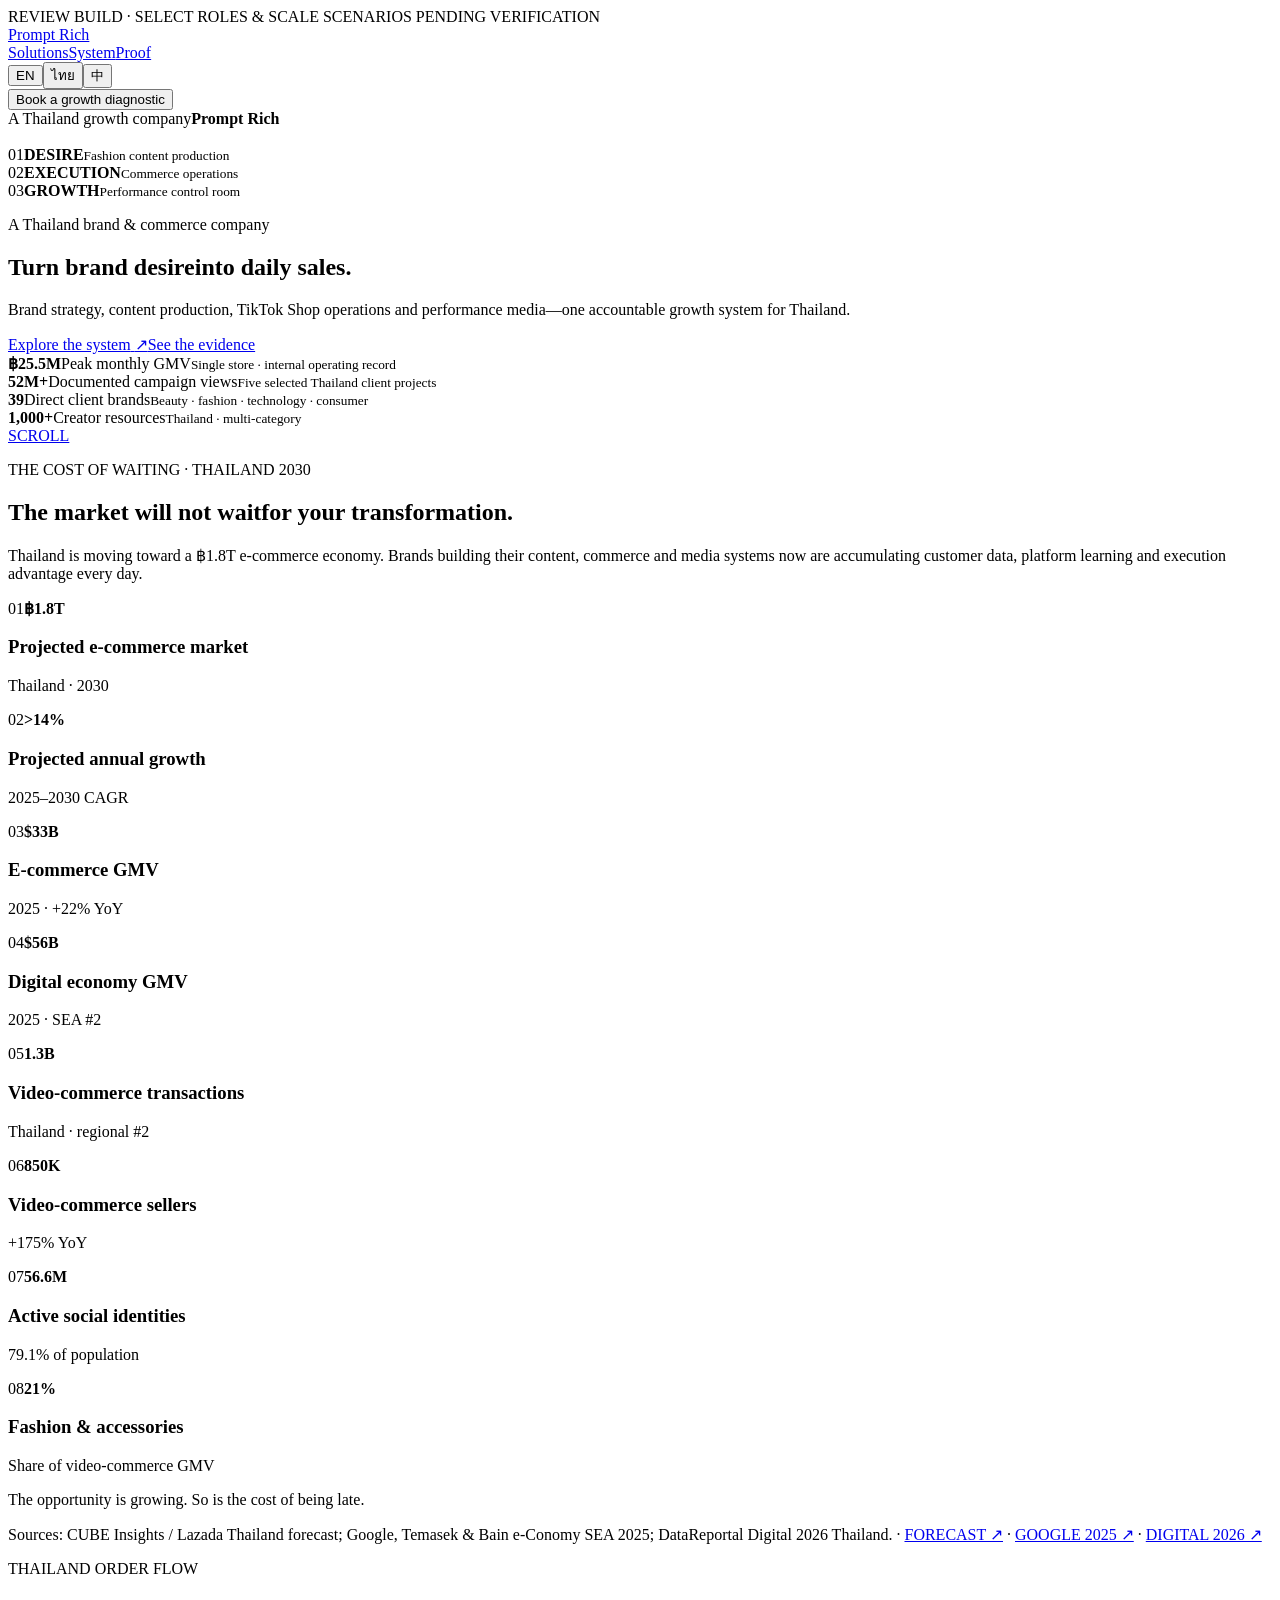
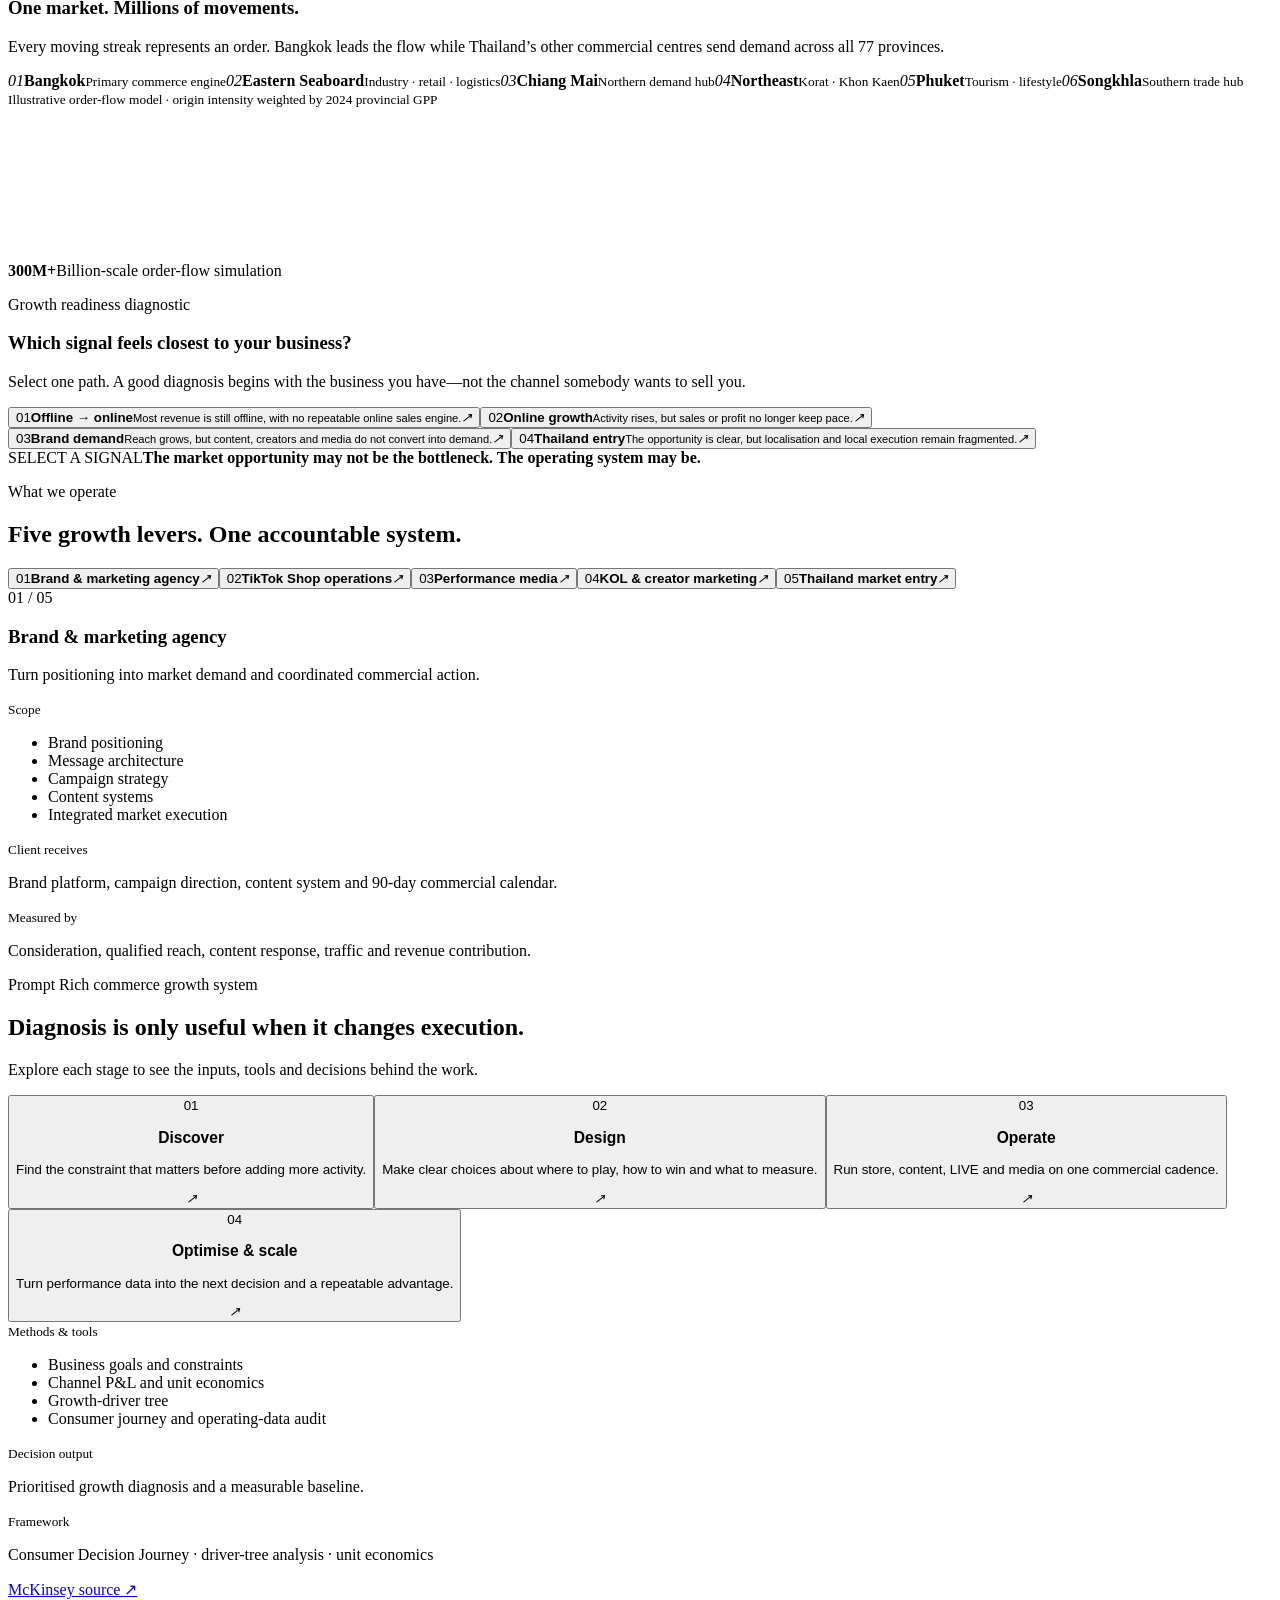
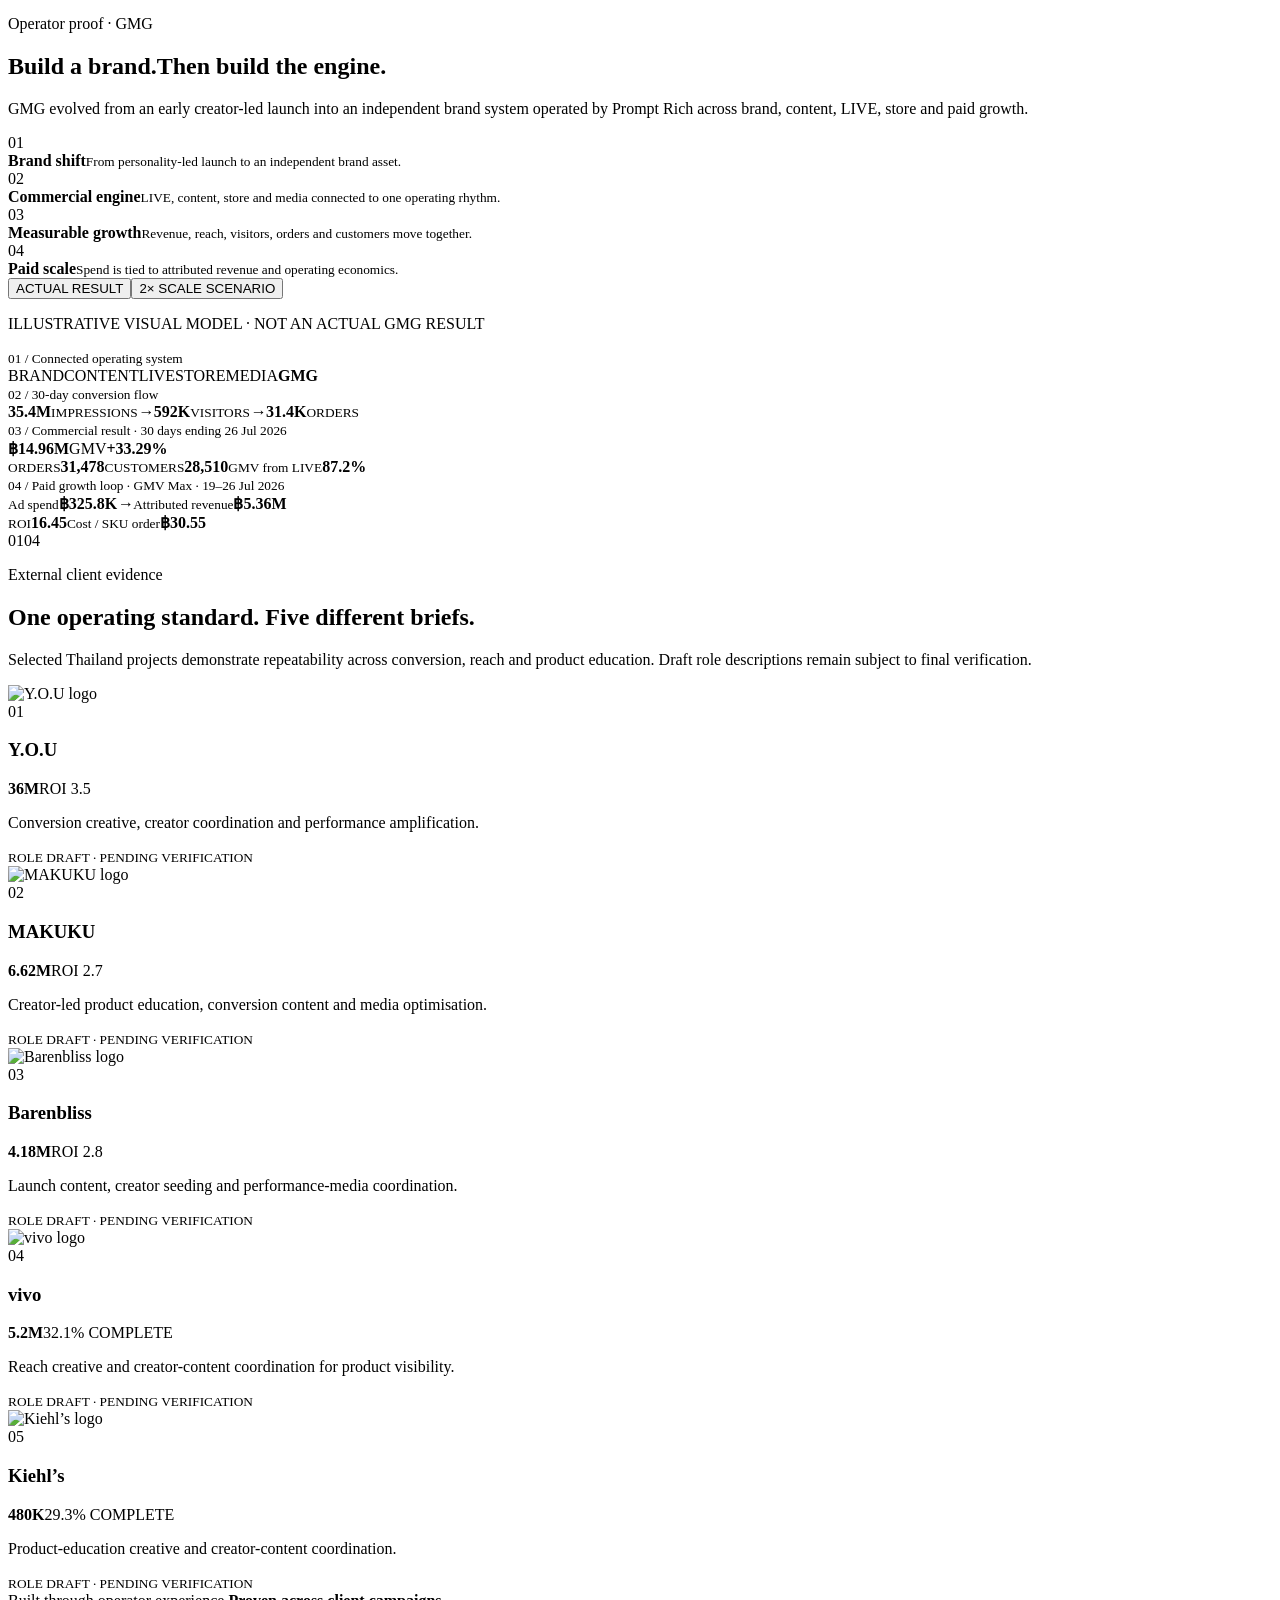
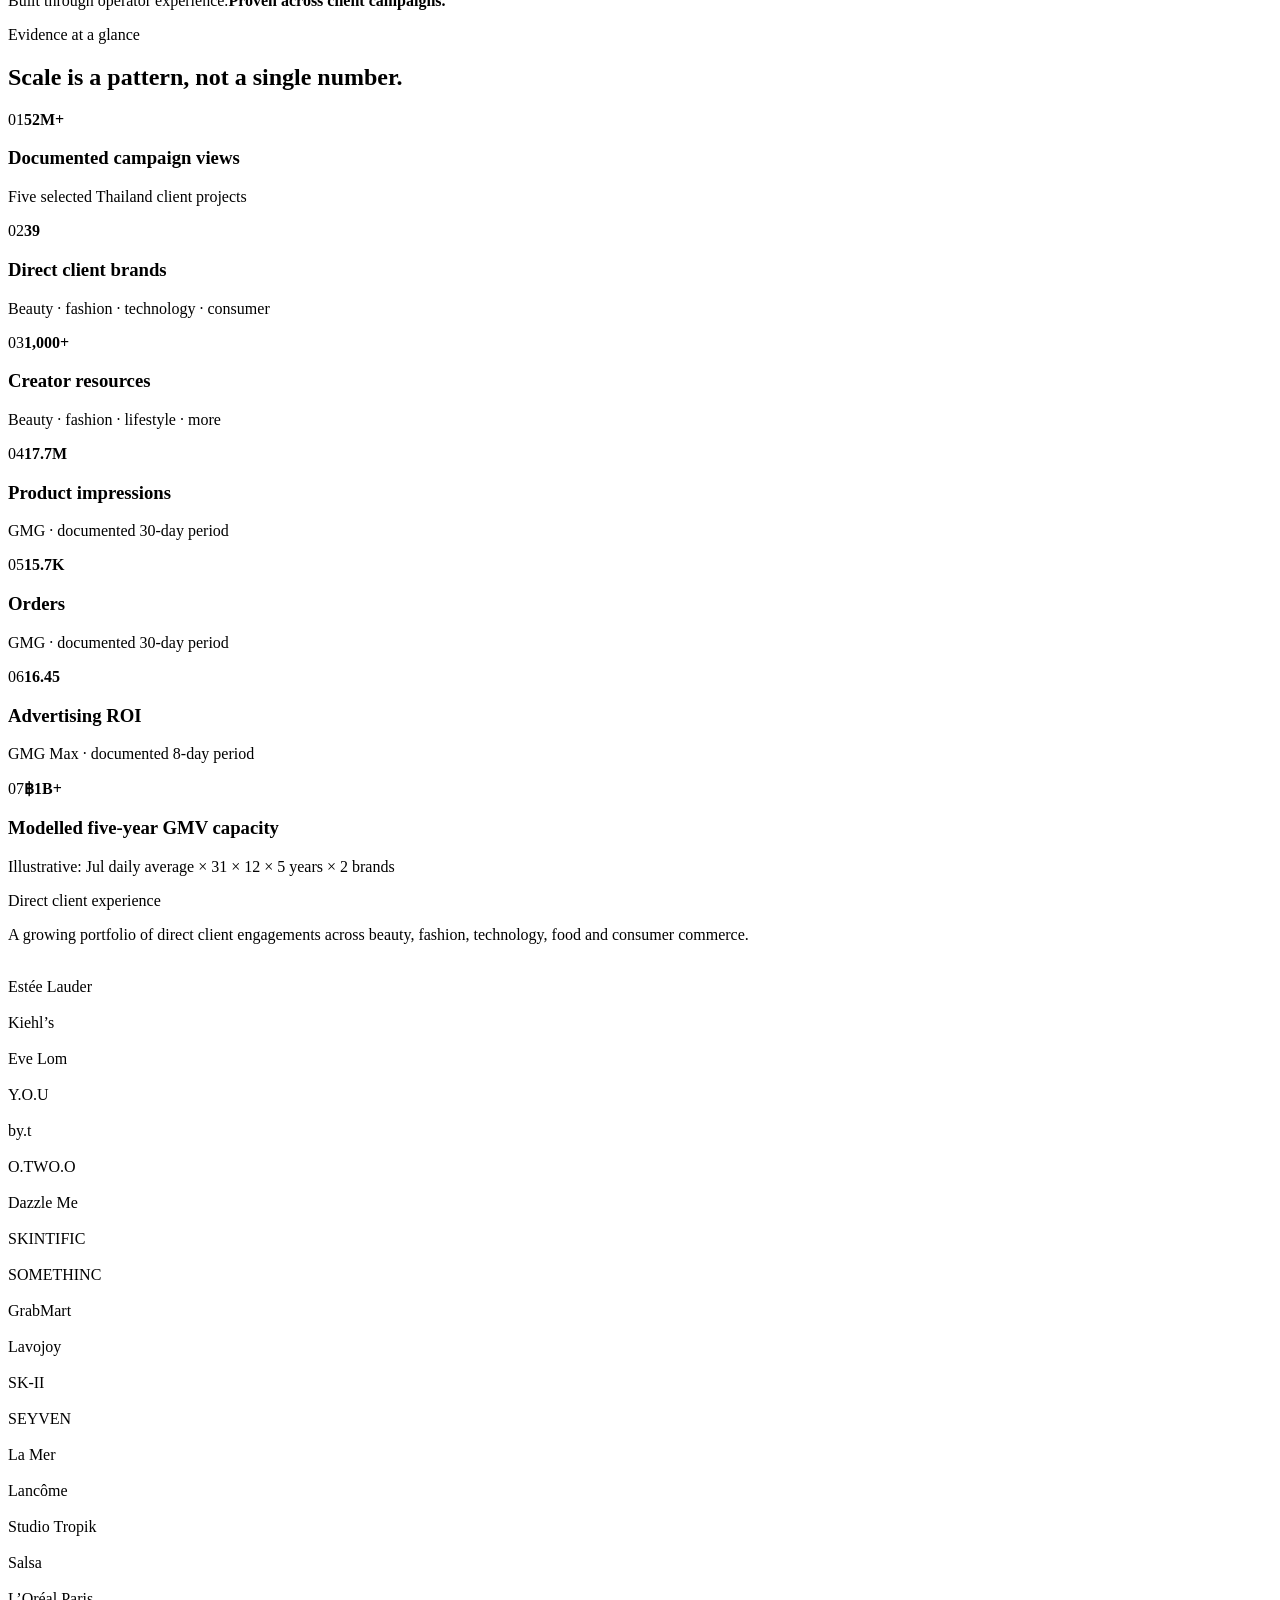
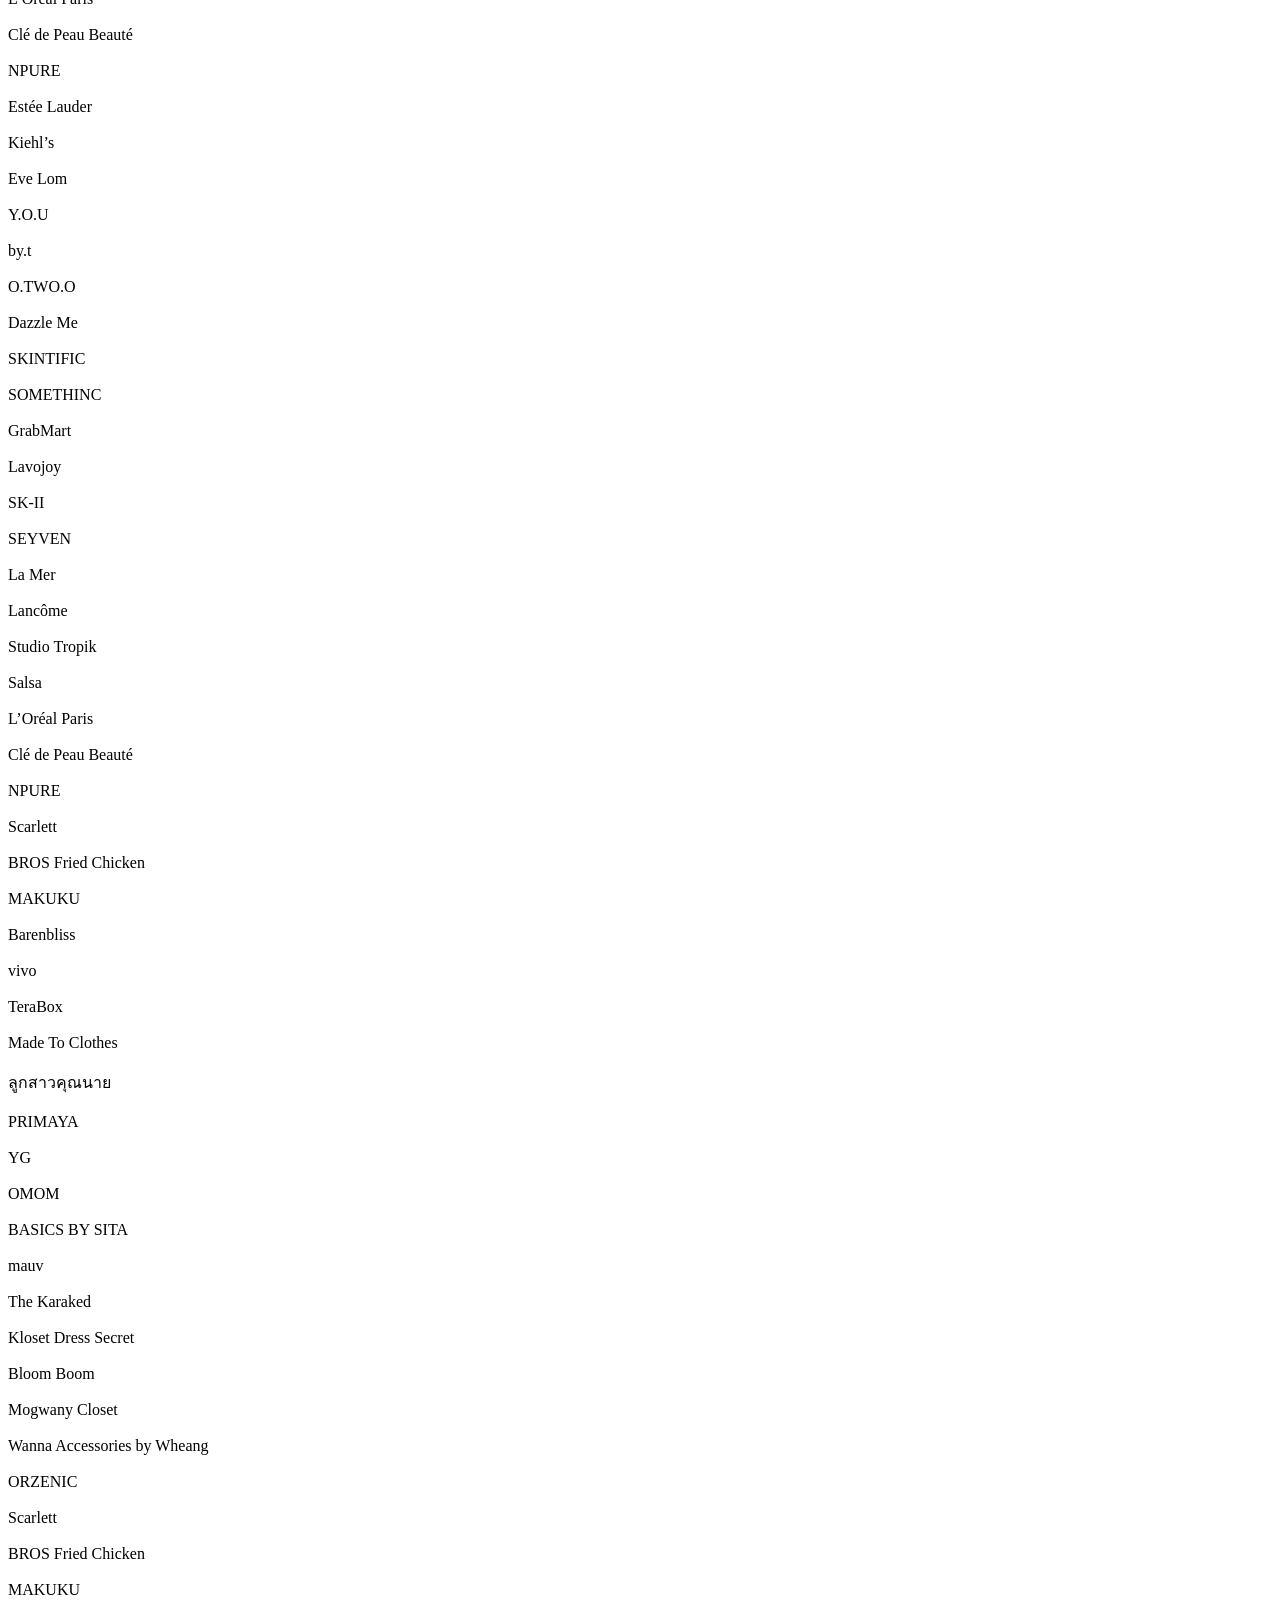
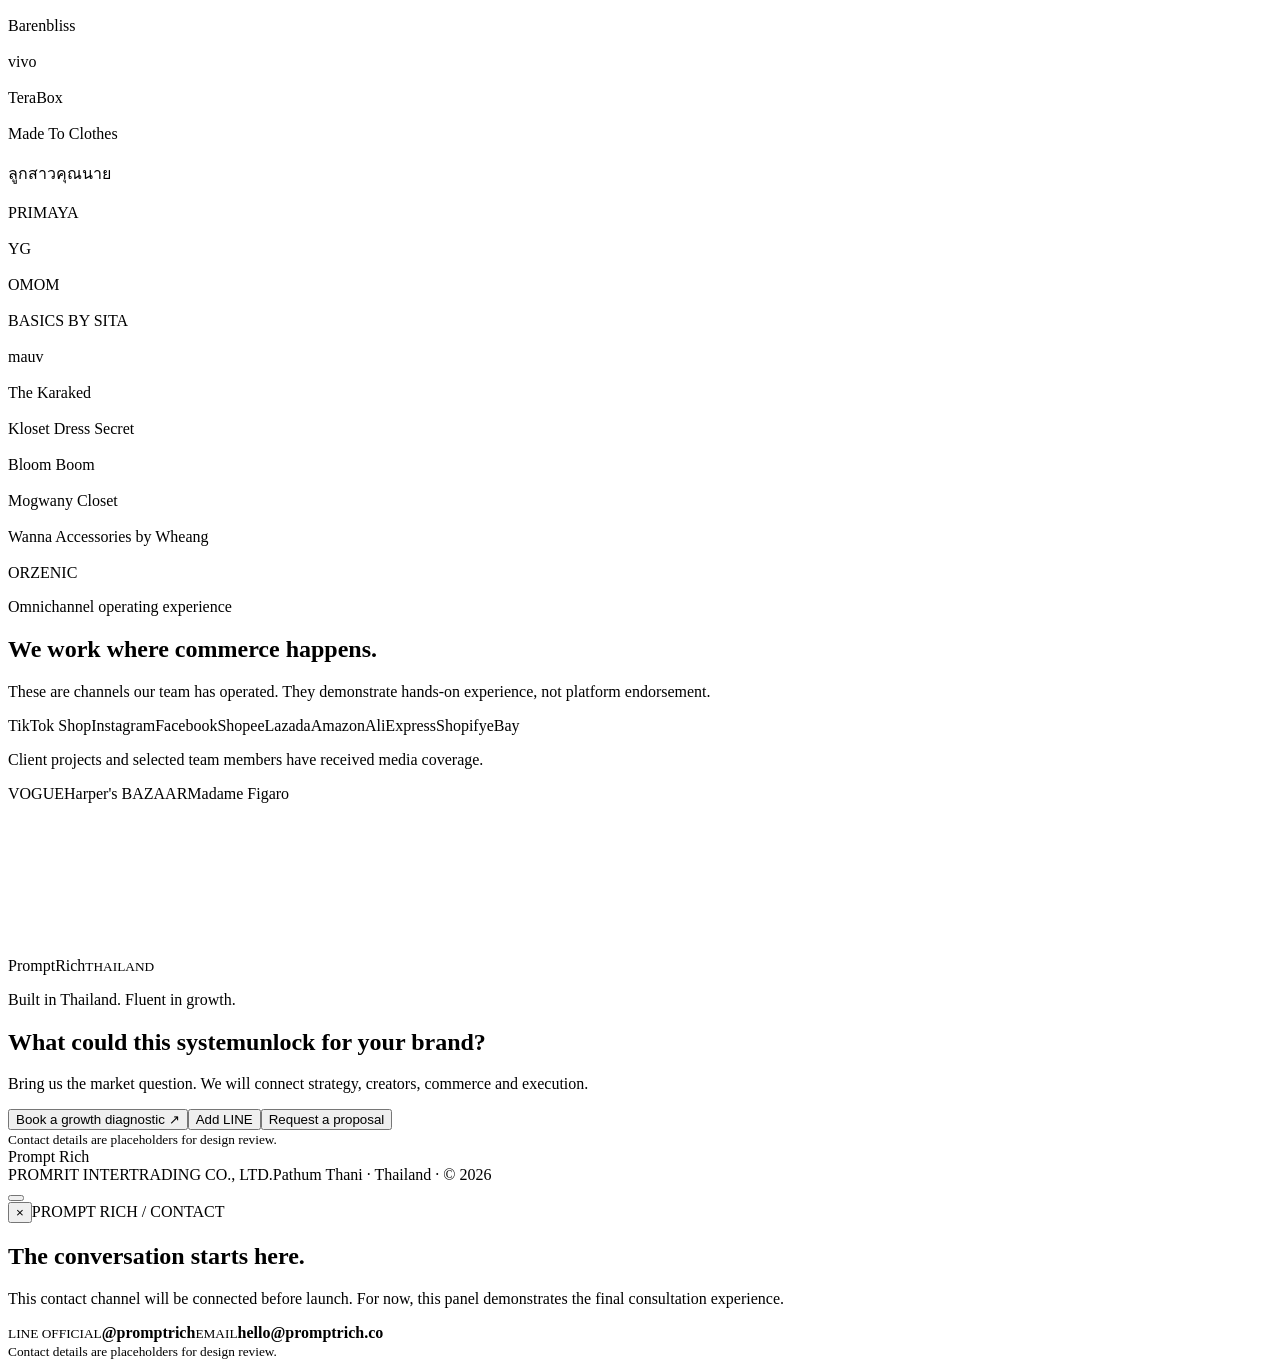
==== commit 9854add1: "Deploy redesigned opening and order map" ====
--- a/index.html
+++ b/index.html
@@ -1 +1 @@
-<!DOCTYPE html><html lang="en"><head><meta charSet="utf-8"/><meta name="viewport" content="width=device-width, initial-scale=1"/><link rel="stylesheet" href="/prompt-rich-website/_next/static/chunks/04ib-wicvwa-b.css" data-precedence="next"/><link rel="preload" as="script" fetchPriority="low" href="/prompt-rich-website/_next/static/chunks/0ht900cau6_ur.js"/><script src="/prompt-rich-website/_next/static/chunks/126j5_zz.o38o.js" async=""></script><script src="/prompt-rich-website/_next/static/chunks/07lhk_q6pmm3r.js" async=""></script><script src="/prompt-rich-website/_next/static/chunks/turbopack-12do8u34elgce.js" async=""></script><script src="/prompt-rich-website/_next/static/chunks/0dbhjjzl8qfwv.js" async=""></script><script src="/prompt-rich-website/_next/static/chunks/135apdph7..63.js" async=""></script><title>Prompt Rich — Thailand Brand, Commerce &amp; Growth</title><meta name="description" content="Brand strategy, TikTok Shop operations, performance media, creators and Thailand market-entry support."/><meta property="og:title" content="Prompt Rich — Thailand Brand, Commerce &amp; Growth"/><meta property="og:description" content="Brand strategy, TikTok Shop operations, performance media, creators and Thailand market-entry support."/><meta property="og:url" content="https://cameron-wang.github.io/prompt-rich-website"/><meta property="og:image" content="https://cameron-wang.github.io/prompt-rich-website/og-documentary-v1.png"/><meta property="og:image:width" content="1200"/><meta property="og:image:height" content="630"/><meta property="og:image:alt" content="Prompt Rich — Built to be desired. Operated to grow."/><meta property="og:type" content="website"/><meta name="twitter:card" content="summary_large_image"/><meta name="twitter:title" content="Prompt Rich — Thailand Brand, Commerce &amp; Growth"/><meta name="twitter:description" content="Brand strategy, TikTok Shop operations, performance media, creators and Thailand market-entry support."/><meta name="twitter:image" content="https://cameron-wang.github.io/prompt-rich-website/og-documentary-v1.png"/><link rel="icon" href="https://cameron-wang.github.io/prompt-rich-website/favicon.svg"/><script src="/prompt-rich-website/_next/static/chunks/03~yq9q893hmn.js" noModule=""></script></head><body><div hidden=""><!--$--><!--/$--></div><main class="site language-en"><div class="page-progress" aria-hidden="true"></div><div class="review-banner">REVIEW BUILD · SELECT ROLES &amp; SCALE SCENARIOS PENDING VERIFICATION</div><nav class="topbar" aria-label="Primary navigation"><a class="wordmark" href="#top" aria-label="Prompt Rich home"><span class="wordmark-name">Prompt Rich</span></a><div class="nav-links"><a href="#services">Solutions</a><a href="#method">System</a><a href="#proof">Proof</a></div><div class="nav-actions"><div class="language-switcher" aria-label="Language"><button type="button" aria-pressed="true" class="is-active">EN</button><button type="button" aria-pressed="false" class="">ไทย</button><button type="button" aria-pressed="false" class="">中</button></div><button class="nav-cta" type="button">Book a growth diagnostic</button></div></nav><section id="top" class="hero cinematic-hero dark-section"><div class="film-prologue" aria-hidden="true"><span>A Thailand growth company</span><strong>Prompt Rich</strong><i></i></div><div class="cinema-media cinema-documentary" aria-hidden="true"><picture class="documentary-frame"><source srcSet="/prompt-rich-website/hero/prompt-rich-documentary-b11.webp" type="image/webp"/><img src="/prompt-rich-website/hero/prompt-rich-documentary-b11.png" alt=""/></picture><div class="documentary-chapters"><div class="documentary-chapter chapter-1"><span>01</span><strong>DESIRE</strong><small>Fashion content production</small></div><div class="documentary-chapter chapter-2"><span>02</span><strong>EXECUTION</strong><small>Commerce operations</small></div><div class="documentary-chapter chapter-3"><span>03</span><strong>GROWTH</strong><small>Performance control room</small></div></div></div><div class="cinema-vignette" aria-hidden="true"></div><div class="cinema-grain" aria-hidden="true"></div><div class="hero-copy"><p class="eyebrow" data-reveal="true">A Thailand brand &amp; commerce company</p><h1 data-reveal="true"><span>Built to be desired.</span><span class="hero-accent">Operated to grow.</span></h1><p class="hero-intro" data-reveal="true">Prompt Rich turns brand direction, content, commerce and media into one operating system for growth in Thailand.</p><div class="hero-actions" data-reveal="true"><a href="#services" class="primary-button">Explore the system<!-- --> <span aria-hidden="true">↗</span></a><a href="#proof" class="quiet-button">See the evidence</a></div></div><div class="hero-stats"><article><strong>฿12.5M</strong><span>Peak monthly GMV</span><small>Single store · internal operating record</small></article><article><strong>1,000+</strong><span>Creator network</span><small>Thailand</small></article><article><strong>TH / CN / EN</strong><span>Thailand-native execution</span><small>Strategy → operation</small></article></div><a class="scroll-cue" href="#audience" aria-label="Scroll to next section"><i></i><span>SCROLL</span></a></section><section id="audience" class="market-shift light-section"><div class="market-visual-band"><div class="section-shell market-heading"><p class="eyebrow" data-reveal="true">Thailand commerce · 2030</p><h2 data-reveal="true"><span>The market is moving.</span><span>Standing still is a decision.</span></h2><p data-reveal="true">Thailand’s e-commerce market is projected to nearly double from THB 970B in 2025 to THB 1.8T by 2030. The opportunity is expanding—and so is the cost of fragmented execution.</p></div><div class="section-shell market-stats"><article data-reveal="true"><span>0<!-- -->1</span><strong>฿1.8T</strong><h3>Projected Thailand e-commerce value</h3><p>2030 forecast</p></article><article data-reveal="true"><span>0<!-- -->2</span><strong>&gt;14%</strong><h3>Expected compound annual growth</h3><p>2025–2030</p></article><article data-reveal="true"><span>0<!-- -->3</span><strong>1.3B</strong><h3>Video-commerce transactions</h3><p>Thailand · regional #2</p></article></div><p class="section-shell market-source">2026 forecast: CUBE Insights / Lazada Thailand. Video-commerce data: Google, Temasek &amp; Bain, 2025.<!-- --> · <a href="https://th.mofcom.gov.cn/jmdt/art/2026/art_f014270c2db54d6b883ee9f96b0bafdc.html" target="_blank" rel="noreferrer">SOURCE ↗</a></p></div><div class="section-shell"><section class="thailand-map-section" aria-label="THAILAND ORDER FLOW"><div class="thailand-map-copy"><p class="eyebrow">THAILAND ORDER FLOW</p><h3>One market. Millions of movements.</h3><p>Every moving streak represents an order. Bangkok leads the flow while Thailand’s other commercial centres send demand across all 77 provinces.</p><div class="map-node-list"><span><i>0<!-- -->1</i><strong>Bangkok</strong><small>Primary commerce engine</small></span><span><i>0<!-- -->2</i><strong>Eastern Seaboard</strong><small>Industry · retail · logistics</small></span><span><i>0<!-- -->3</i><strong>Chiang Mai</strong><small>Northern demand hub</small></span><span><i>0<!-- -->4</i><strong>Northeast</strong><small>Korat · Khon Kaen</small></span><span><i>0<!-- -->5</i><strong>Phuket</strong><small>Tourism · lifestyle</small></span><span><i>0<!-- -->6</i><strong>Songkhla</strong><small>Southern trade hub</small></span></div><small class="map-note">Illustrative order-flow model · origin intensity weighted by 2024 provincial GPP</small></div><div class="thailand-map-stage"><canvas class="thailand-map-canvas"></canvas><div class="map-order-scale" aria-hidden="true"><strong>300M+</strong><span>300M+ order-scale simulation</span></div><div class="map-axis" aria-hidden="true"><span>ORDER VELOCITY</span><i></i></div></div></section></div><div class="section-shell diagnostic-panel"><div class="diagnostic-heading"><p class="eyebrow dark-eyebrow">Growth readiness diagnostic</p><h3>Which signal feels closest to your business?</h3><p>Select one path. A good diagnosis begins with the business you have—not the channel somebody wants to sell you.</p></div><div class="diagnostic-options"><button type="button" class="" aria-pressed="false"><span>0<!-- -->1</span><strong>Offline → online</strong><small>Most revenue is still offline, with no repeatable online sales engine.</small><i aria-hidden="true">↗</i></button><button type="button" class="" aria-pressed="false"><span>0<!-- -->2</span><strong>Online growth</strong><small>Activity rises, but sales or profit no longer keep pace.</small><i aria-hidden="true">↗</i></button><button type="button" class="" aria-pressed="false"><span>0<!-- -->3</span><strong>Brand demand</strong><small>Reach grows, but content, creators and media do not convert into demand.</small><i aria-hidden="true">↗</i></button><button type="button" class="" aria-pressed="false"><span>0<!-- -->4</span><strong>Thailand entry</strong><small>The opportunity is clear, but localisation and local execution remain fragmented.</small><i aria-hidden="true">↗</i></button></div><div class="diagnostic-result "><span>SELECT A SIGNAL</span><strong>The market opportunity may not be the bottleneck. The operating system may be.</strong></div></div></section><section id="services" class="services dark-section"><div class="section-shell"><div class="services-heading"><p class="eyebrow" data-reveal="true">What we operate</p><h2 data-reveal="true">Five growth levers. One accountable system.</h2></div><div class="service-system" data-reveal="true"><div class="service-tabs" role="tablist" aria-label="What we operate"><button type="button" role="tab" aria-selected="true" class="is-active"><span>0<!-- -->1</span><strong>Brand &amp; marketing agency</strong><i aria-hidden="true">↗</i></button><button type="button" role="tab" aria-selected="false" class=""><span>0<!-- -->2</span><strong>TikTok Shop operations</strong><i aria-hidden="true">↗</i></button><button type="button" role="tab" aria-selected="false" class=""><span>0<!-- -->3</span><strong>Performance media</strong><i aria-hidden="true">↗</i></button><button type="button" role="tab" aria-selected="false" class=""><span>0<!-- -->4</span><strong>KOL &amp; creator marketing</strong><i aria-hidden="true">↗</i></button><button type="button" role="tab" aria-selected="false" class=""><span>0<!-- -->5</span><strong>Thailand market entry</strong><i aria-hidden="true">↗</i></button></div><article class="service-detail" role="tabpanel"><span class="service-detail-index">0<!-- -->1<!-- --> / 05</span><h3>Brand &amp; marketing agency</h3><p class="service-outcome">Turn positioning into market demand and coordinated commercial action.</p><div class="service-detail-grid"><div><small>Scope</small><ul><li>Brand positioning</li><li>Message architecture</li><li>Campaign strategy</li><li>Content systems</li><li>Integrated market execution</li></ul></div><div><small>Client receives</small><p>Brand platform, campaign direction, content system and 90-day commercial calendar.</p></div><div><small>Measured by</small><p>Consideration, qualified reach, content response, traffic and revenue contribution.</p></div></div></article></div></div></section><section id="method" class="method light-section"><div class="section-shell"><div class="method-heading"><div><p class="eyebrow dark-eyebrow" data-reveal="true">Prompt Rich commerce growth system</p><h2 data-reveal="true">Diagnosis is only useful when it changes execution.</h2></div><p data-reveal="true">Explore each stage to see the inputs, tools and decisions behind the work.</p></div><div class="method-grid"><button type="button" class="is-active" aria-pressed="true" data-reveal="true"><span>01</span><div><h3>Discover</h3><p>Find the constraint that matters before adding more activity.</p></div><i aria-hidden="true">↗</i></button><button type="button" class="" aria-pressed="false" data-reveal="true"><span>02</span><div><h3>Design</h3><p>Make clear choices about where to play, how to win and what to measure.</p></div><i aria-hidden="true">↗</i></button><button type="button" class="" aria-pressed="false" data-reveal="true"><span>03</span><div><h3>Operate</h3><p>Run store, content, LIVE and media on one commercial cadence.</p></div><i aria-hidden="true">↗</i></button><button type="button" class="" aria-pressed="false" data-reveal="true"><span>04</span><div><h3>Optimise &amp; scale</h3><p>Turn performance data into the next decision and a repeatable advantage.</p></div><i aria-hidden="true">↗</i></button></div><article class="method-detail" data-reveal="true"><div><small>Methods &amp; tools</small><ul><li>Business goals and constraints</li><li>Channel P&amp;L and unit economics</li><li>Growth-driver tree</li><li>Consumer journey and operating-data audit</li></ul></div><div><small>Decision output</small><p>Prioritised growth diagnosis and a measurable baseline.</p></div><div><small>Framework</small><p>Consumer Decision Journey · driver-tree analysis · unit economics</p><span class="framework-links"><a href="https://www.mckinsey.com/~/media/McKinsey/Business%20Functions/Marketing%20and%20Sales/Our%20Insights/The%20consumer%20decision%20journey/The%20consumer%20decision%20journey.ashx" target="_blank" rel="noreferrer">McKinsey source ↗</a></span></div></article></div></section><section id="proof" class="case-story" data-phase="0"><div class="case-sticky"><div class="case-copy"><p class="eyebrow" data-reveal="true">Operator proof · GMG</p><h2><span>Build a brand.</span><span>Then build the engine.</span></h2><p>GMG evolved from an early creator-led launch into an independent brand system operated by Prompt Rich across brand, content, LIVE, store and paid growth.</p><div class="case-chapters"><article><span>01</span><div><strong>Brand shift</strong><small>From personality-led launch to an independent brand asset.</small></div></article><article><span>02</span><div><strong>Commercial engine</strong><small>LIVE, content, store and media connected to one operating rhythm.</small></div></article><article><span>03</span><div><strong>Measurable growth</strong><small>Revenue, reach, visitors, orders and customers move together.</small></div></article><article><span>04</span><div><strong>Paid scale</strong><small>Spend is tied to attributed revenue and operating economics.</small></div></article></div></div><div class="case-visual"><div class="case-mode-switch"><button type="button" class="">ACTUAL RESULT</button><button type="button" class="is-active">2× SCALE SCENARIO</button></div><p class="scale-note">ILLUSTRATIVE VISUAL MODEL · NOT AN ACTUAL GMG RESULT</p><div class="case-scenes"><article class="case-scene scene-system"><small>01 / <!-- -->Connected operating system</small><div class="system-orbit"><span>BRAND</span><span>CONTENT</span><span>LIVE</span><span>STORE</span><span>MEDIA</span><strong>GMG</strong></div></article><article class="case-scene scene-funnel"><small>02 / <!-- -->30-day conversion flow</small><div class="funnel-flow"><span><strong>35.4M</strong><small>IMPRESSIONS</small></span><i>→</i><span><strong>592K</strong><small>VISITORS</small></span><i>→</i><span><strong>31.4K</strong><small>ORDERS</small></span></div><div class="funnel-bars" aria-hidden="true"><i></i><i></i><i></i></div></article><article class="case-scene scene-growth"><small>03 / <!-- -->Commercial result<!-- --> · <!-- -->30 days ending 26 Jul 2026</small><div class="growth-number"><strong>฿14.96M</strong><span>GMV</span><b>+33.29%</b></div><div class="growth-support"><span><small>ORDERS</small><strong>31,478</strong></span><span><small>CUSTOMERS</small><strong>28,510</strong></span><span><small>GMV from LIVE</small><strong>87.2%</strong></span></div><div class="growth-chart" aria-hidden="true"><i style="--bar:18%;--i:0"></i><i style="--bar:27%;--i:1"></i><i style="--bar:35%;--i:2"></i><i style="--bar:34%;--i:3"></i><i style="--bar:51%;--i:4"></i><i style="--bar:62%;--i:5"></i><i style="--bar:78%;--i:6"></i><i style="--bar:92%;--i:7"></i></div></article><article class="case-scene scene-paid"><small>04 / <!-- -->Paid growth loop<!-- --> · <!-- -->GMV Max · 19–26 Jul 2026</small><div class="paid-flow"><span><small>Ad spend</small><strong>฿325.8K</strong></span><i>→</i><span><small>Attributed revenue</small><strong>฿5.36M</strong></span></div><div class="paid-economics"><span><small>ROI</small><strong>16.45</strong></span><span><small>Cost / SKU order</small><strong>฿30.55</strong></span></div><div class="paid-pulse" aria-hidden="true"><i></i><i></i><i></i></div></article></div></div><div class="case-progress" aria-hidden="true"><span>01</span><i></i><span>04</span></div></div></section><section class="external-cases light-section"><div class="section-shell client-case-heading"><div><p class="eyebrow dark-eyebrow" data-reveal="true">External client evidence</p><h2 data-reveal="true">One operating standard. Five different briefs.</h2></div><p data-reveal="true">Selected Thailand projects demonstrate repeatability across conversion, reach and product education. Draft role descriptions remain subject to final verification.</p></div><div class="section-shell client-case-grid"><article class="is-featured" data-reveal="true"><div class="client-case-top"><div class="client-case-logo"><img src="/prompt-rich-website/clients/you.png" alt="Y.O.U logo" loading="lazy"/></div><span>0<!-- -->1</span></div><h3>Y.O.U</h3><div class="client-case-metrics"><strong>36M</strong><span>ROI 3.5</span></div><p>Conversion creative, creator coordination and performance amplification.</p><small>ROLE DRAFT · PENDING VERIFICATION</small></article><article class="" data-reveal="true"><div class="client-case-top"><div class="client-case-logo"><img src="/prompt-rich-website/clients/makuku.png" alt="MAKUKU logo" loading="lazy"/></div><span>0<!-- -->2</span></div><h3>MAKUKU</h3><div class="client-case-metrics"><strong>6.62M</strong><span>ROI 2.7</span></div><p>Creator-led product education, conversion content and media optimisation.</p><small>ROLE DRAFT · PENDING VERIFICATION</small></article><article class="" data-reveal="true"><div class="client-case-top"><div class="client-case-logo"><img src="/prompt-rich-website/clients/barenbliss.png" alt="Barenbliss logo" loading="lazy"/></div><span>0<!-- -->3</span></div><h3>Barenbliss</h3><div class="client-case-metrics"><strong>4.18M</strong><span>ROI 2.8</span></div><p>Launch content, creator seeding and performance-media coordination.</p><small>ROLE DRAFT · PENDING VERIFICATION</small></article><article class="" data-reveal="true"><div class="client-case-top"><div class="client-case-logo"><img src="/prompt-rich-website/clients/vivo.png" alt="vivo logo" loading="lazy"/></div><span>0<!-- -->4</span></div><h3>vivo</h3><div class="client-case-metrics"><strong>5.2M</strong><span>32.1% COMPLETE</span></div><p>Reach creative and creator-content coordination for product visibility.</p><small>ROLE DRAFT · PENDING VERIFICATION</small></article><article class="" data-reveal="true"><div class="client-case-top"><div class="client-case-logo"><img src="/prompt-rich-website/clients/kiehls.jpeg" alt="Kiehl’s logo" loading="lazy"/></div><span>0<!-- -->5</span></div><h3>Kiehl’s</h3><div class="client-case-metrics"><strong>480K</strong><span>29.3% COMPLETE</span></div><p>Product-education creative and creator-content coordination.</p><small>ROLE DRAFT · PENDING VERIFICATION</small></article></div></section><section class="proof-bridge dark-section"><div class="section-shell"><span data-reveal="true">Built through operator experience.</span><strong data-reveal="true">Proven across client campaigns.</strong></div></section><section class="proof-grid light-section"><div class="section-shell"><div class="proof-heading"><p class="eyebrow dark-eyebrow" data-reveal="true">Evidence at a glance</p><h2 data-reveal="true">Scale is a pattern, not a single number.</h2></div><div class="proof-cards"><article class="" data-reveal="true"><span>0<!-- -->1</span><strong>52M+</strong><h3>Documented campaign views</h3><p>Five selected Thailand client projects</p></article><article class="" data-reveal="true"><span>0<!-- -->2</span><strong>39</strong><h3>Direct client brands</h3><p>Beauty · fashion · technology · consumer</p></article><article class="" data-reveal="true"><span>0<!-- -->3</span><strong>1,000+</strong><h3>Creator resources</h3><p>Beauty · fashion · lifestyle · more</p></article><article class="" data-reveal="true"><span>0<!-- -->4</span><strong>17.7M</strong><h3>Product impressions</h3><p>GMG · documented 30-day period</p></article><article class="" data-reveal="true"><span>0<!-- -->5</span><strong>15.7K</strong><h3>Orders</h3><p>GMG · documented 30-day period</p></article><article class="" data-reveal="true"><span>0<!-- -->6</span><strong>16.45</strong><h3>Advertising ROI</h3><p>GMG Max · documented 8-day period</p></article><article class="is-modelled" data-reveal="true"><span>0<!-- -->7</span><strong>฿1B+</strong><h3>Modelled five-year GMV capacity</h3><p>Illustrative: Jul daily average × 31 × 12 × 5 years × 2 brands</p></article></div></div></section><section class="client-work dark-section"><div class="section-shell client-heading"><p class="eyebrow" data-reveal="true">Direct client experience</p><p data-reveal="true">A growing portfolio of direct client engagements across beauty, fashion, technology, food and consumer commerce.</p></div><div class="client-marquee" aria-label="Direct client experience"><div class="client-row"><div class="client-track"><div class="client-sequence" aria-hidden="false"><article class="client-logo-card"><div class="client-logo-frame"><img src="/prompt-rich-website/clients/estee-lauder.jpeg" alt="" loading="lazy"/></div><span>Estée Lauder</span></article><article class="client-logo-card"><div class="client-logo-frame"><img src="/prompt-rich-website/clients/kiehls.jpeg" alt="" loading="lazy"/></div><span>Kiehl’s</span></article><article class="client-logo-card"><div class="client-logo-frame"><img src="/prompt-rich-website/clients/eve-lom.jpeg" alt="" loading="lazy"/></div><span>Eve Lom</span></article><article class="client-logo-card"><div class="client-logo-frame"><img src="/prompt-rich-website/clients/you.png" alt="" loading="lazy"/></div><span>Y.O.U</span></article><article class="client-logo-card"><div class="client-logo-frame"><img src="/prompt-rich-website/clients/byt.png" alt="" loading="lazy"/></div><span>by.t</span></article><article class="client-logo-card"><div class="client-logo-frame"><img src="/prompt-rich-website/clients/otwoo.png" alt="" loading="lazy"/></div><span>O.TWO.O</span></article><article class="client-logo-card"><div class="client-logo-frame"><img src="/prompt-rich-website/clients/dazzle-me.png" alt="" loading="lazy"/></div><span>Dazzle Me</span></article><article class="client-logo-card"><div class="client-logo-frame"><img src="/prompt-rich-website/clients/skintific.png" alt="" loading="lazy"/></div><span>SKINTIFIC</span></article><article class="client-logo-card"><div class="client-logo-frame"><img src="/prompt-rich-website/clients/somethinc.png" alt="" loading="lazy"/></div><span>SOMETHINC</span></article><article class="client-logo-card"><div class="client-logo-frame"><img src="/prompt-rich-website/clients/grabmart.png" alt="" loading="lazy"/></div><span>GrabMart</span></article><article class="client-logo-card"><div class="client-logo-frame"><img src="/prompt-rich-website/clients/lavojoy.png" alt="" loading="lazy"/></div><span>Lavojoy</span></article><article class="client-logo-card"><div class="client-logo-frame"><img src="/prompt-rich-website/clients/skii.png" alt="" loading="lazy"/></div><span>SK-II</span></article><article class="client-logo-card"><div class="client-logo-frame"><img src="/prompt-rich-website/clients/seyven.png" alt="" loading="lazy"/></div><span>SEYVEN</span></article><article class="client-logo-card"><div class="client-logo-frame"><img src="/prompt-rich-website/clients/la-mer.png" alt="" loading="lazy"/></div><span>La Mer</span></article><article class="client-logo-card"><div class="client-logo-frame"><img src="/prompt-rich-website/clients/lancome.jpeg" alt="" loading="lazy"/></div><span>Lancôme</span></article><article class="client-logo-card"><div class="client-logo-frame"><img src="/prompt-rich-website/clients/studio-tropik.png" alt="" loading="lazy"/></div><span>Studio Tropik</span></article><article class="client-logo-card"><div class="client-logo-frame"><img src="/prompt-rich-website/clients/salsa.png" alt="" loading="lazy"/></div><span>Salsa</span></article><article class="client-logo-card"><div class="client-logo-frame"><img src="/prompt-rich-website/clients/loreal-paris.png" alt="" loading="lazy"/></div><span>L’Oréal Paris</span></article><article class="client-logo-card"><div class="client-logo-frame"><img src="/prompt-rich-website/clients/cle-de-peau.jpeg" alt="" loading="lazy"/></div><span>Clé de Peau Beauté</span></article><article class="client-logo-card"><div class="client-logo-frame"><img src="/prompt-rich-website/clients/npure.png" alt="" loading="lazy"/></div><span>NPURE</span></article></div><div class="client-sequence" aria-hidden="true"><article class="client-logo-card"><div class="client-logo-frame"><img src="/prompt-rich-website/clients/estee-lauder.jpeg" alt="" loading="lazy"/></div><span>Estée Lauder</span></article><article class="client-logo-card"><div class="client-logo-frame"><img src="/prompt-rich-website/clients/kiehls.jpeg" alt="" loading="lazy"/></div><span>Kiehl’s</span></article><article class="client-logo-card"><div class="client-logo-frame"><img src="/prompt-rich-website/clients/eve-lom.jpeg" alt="" loading="lazy"/></div><span>Eve Lom</span></article><article class="client-logo-card"><div class="client-logo-frame"><img src="/prompt-rich-website/clients/you.png" alt="" loading="lazy"/></div><span>Y.O.U</span></article><article class="client-logo-card"><div class="client-logo-frame"><img src="/prompt-rich-website/clients/byt.png" alt="" loading="lazy"/></div><span>by.t</span></article><article class="client-logo-card"><div class="client-logo-frame"><img src="/prompt-rich-website/clients/otwoo.png" alt="" loading="lazy"/></div><span>O.TWO.O</span></article><article class="client-logo-card"><div class="client-logo-frame"><img src="/prompt-rich-website/clients/dazzle-me.png" alt="" loading="lazy"/></div><span>Dazzle Me</span></article><article class="client-logo-card"><div class="client-logo-frame"><img src="/prompt-rich-website/clients/skintific.png" alt="" loading="lazy"/></div><span>SKINTIFIC</span></article><article class="client-logo-card"><div class="client-logo-frame"><img src="/prompt-rich-website/clients/somethinc.png" alt="" loading="lazy"/></div><span>SOMETHINC</span></article><article class="client-logo-card"><div class="client-logo-frame"><img src="/prompt-rich-website/clients/grabmart.png" alt="" loading="lazy"/></div><span>GrabMart</span></article><article class="client-logo-card"><div class="client-logo-frame"><img src="/prompt-rich-website/clients/lavojoy.png" alt="" loading="lazy"/></div><span>Lavojoy</span></article><article class="client-logo-card"><div class="client-logo-frame"><img src="/prompt-rich-website/clients/skii.png" alt="" loading="lazy"/></div><span>SK-II</span></article><article class="client-logo-card"><div class="client-logo-frame"><img src="/prompt-rich-website/clients/seyven.png" alt="" loading="lazy"/></div><span>SEYVEN</span></article><article class="client-logo-card"><div class="client-logo-frame"><img src="/prompt-rich-website/clients/la-mer.png" alt="" loading="lazy"/></div><span>La Mer</span></article><article class="client-logo-card"><div class="client-logo-frame"><img src="/prompt-rich-website/clients/lancome.jpeg" alt="" loading="lazy"/></div><span>Lancôme</span></article><article class="client-logo-card"><div class="client-logo-frame"><img src="/prompt-rich-website/clients/studio-tropik.png" alt="" loading="lazy"/></div><span>Studio Tropik</span></article><article class="client-logo-card"><div class="client-logo-frame"><img src="/prompt-rich-website/clients/salsa.png" alt="" loading="lazy"/></div><span>Salsa</span></article><article class="client-logo-card"><div class="client-logo-frame"><img src="/prompt-rich-website/clients/loreal-paris.png" alt="" loading="lazy"/></div><span>L’Oréal Paris</span></article><article class="client-logo-card"><div class="client-logo-frame"><img src="/prompt-rich-website/clients/cle-de-peau.jpeg" alt="" loading="lazy"/></div><span>Clé de Peau Beauté</span></article><article class="client-logo-card"><div class="client-logo-frame"><img src="/prompt-rich-website/clients/npure.png" alt="" loading="lazy"/></div><span>NPURE</span></article></div></div></div><div class="client-row"><div class="client-track"><div class="client-sequence" aria-hidden="false"><article class="client-logo-card"><div class="client-logo-frame"><img src="/prompt-rich-website/clients/scarlett.png" alt="" loading="lazy"/></div><span>Scarlett</span></article><article class="client-logo-card"><div class="client-logo-frame"><img src="/prompt-rich-website/clients/bros-fried-chicken.png" alt="" loading="lazy"/></div><span>BROS Fried Chicken</span></article><article class="client-logo-card"><div class="client-logo-frame"><img src="/prompt-rich-website/clients/makuku.png" alt="" loading="lazy"/></div><span>MAKUKU</span></article><article class="client-logo-card"><div class="client-logo-frame"><img src="/prompt-rich-website/clients/barenbliss.png" alt="" loading="lazy"/></div><span>Barenbliss</span></article><article class="client-logo-card"><div class="client-logo-frame"><img src="/prompt-rich-website/clients/vivo.png" alt="" loading="lazy"/></div><span>vivo</span></article><article class="client-logo-card"><div class="client-logo-frame"><img src="/prompt-rich-website/clients/terabox.png" alt="" loading="lazy"/></div><span>TeraBox</span></article><article class="client-logo-card"><div class="client-logo-frame"><img src="/prompt-rich-website/clients/made-to-clothes.jpg" alt="" loading="lazy"/></div><span>Made To Clothes</span></article><article class="client-logo-card"><div class="client-logo-frame"><img src="/prompt-rich-website/clients/luksao-khunnai.png" alt="" loading="lazy"/></div><span>ลูกสาวคุณนาย</span></article><article class="client-logo-card"><div class="client-logo-frame"><img src="/prompt-rich-website/clients/primaya.jpg" alt="" loading="lazy"/></div><span>PRIMAYA</span></article><article class="client-logo-card"><div class="client-logo-frame"><img src="/prompt-rich-website/clients/yg.jpg" alt="" loading="lazy"/></div><span>YG</span></article><article class="client-logo-card"><div class="client-logo-frame"><img src="/prompt-rich-website/clients/omom.jpg" alt="" loading="lazy"/></div><span>OMOM</span></article><article class="client-logo-card"><div class="client-logo-frame"><img src="/prompt-rich-website/clients/basics-by-sita.jpg" alt="" loading="lazy"/></div><span>BASICS BY SITA</span></article><article class="client-logo-card"><div class="client-logo-frame"><img src="/prompt-rich-website/clients/mauv.jpg" alt="" loading="lazy"/></div><span>mauv</span></article><article class="client-logo-card"><div class="client-logo-frame"><img src="/prompt-rich-website/clients/the-karaked.jpg" alt="" loading="lazy"/></div><span>The Karaked</span></article><article class="client-logo-card"><div class="client-logo-frame"><img src="/prompt-rich-website/clients/kloset.jpg" alt="" loading="lazy"/></div><span>Kloset Dress Secret</span></article><article class="client-logo-card"><div class="client-logo-frame"><img src="/prompt-rich-website/clients/bloom-boom.jpg" alt="" loading="lazy"/></div><span>Bloom Boom</span></article><article class="client-logo-card"><div class="client-logo-frame"><img src="/prompt-rich-website/clients/mogwany-closet.jpg" alt="" loading="lazy"/></div><span>Mogwany Closet</span></article><article class="client-logo-card"><div class="client-logo-frame"><img src="/prompt-rich-website/clients/wanna-accessories.jpg" alt="" loading="lazy"/></div><span>Wanna Accessories by Wheang</span></article><article class="client-logo-card"><div class="client-logo-frame"><img src="/prompt-rich-website/clients/orzenic.png" alt="" loading="lazy"/></div><span>ORZENIC</span></article></div><div class="client-sequence" aria-hidden="true"><article class="client-logo-card"><div class="client-logo-frame"><img src="/prompt-rich-website/clients/scarlett.png" alt="" loading="lazy"/></div><span>Scarlett</span></article><article class="client-logo-card"><div class="client-logo-frame"><img src="/prompt-rich-website/clients/bros-fried-chicken.png" alt="" loading="lazy"/></div><span>BROS Fried Chicken</span></article><article class="client-logo-card"><div class="client-logo-frame"><img src="/prompt-rich-website/clients/makuku.png" alt="" loading="lazy"/></div><span>MAKUKU</span></article><article class="client-logo-card"><div class="client-logo-frame"><img src="/prompt-rich-website/clients/barenbliss.png" alt="" loading="lazy"/></div><span>Barenbliss</span></article><article class="client-logo-card"><div class="client-logo-frame"><img src="/prompt-rich-website/clients/vivo.png" alt="" loading="lazy"/></div><span>vivo</span></article><article class="client-logo-card"><div class="client-logo-frame"><img src="/prompt-rich-website/clients/terabox.png" alt="" loading="lazy"/></div><span>TeraBox</span></article><article class="client-logo-card"><div class="client-logo-frame"><img src="/prompt-rich-website/clients/made-to-clothes.jpg" alt="" loading="lazy"/></div><span>Made To Clothes</span></article><article class="client-logo-card"><div class="client-logo-frame"><img src="/prompt-rich-website/clients/luksao-khunnai.png" alt="" loading="lazy"/></div><span>ลูกสาวคุณนาย</span></article><article class="client-logo-card"><div class="client-logo-frame"><img src="/prompt-rich-website/clients/primaya.jpg" alt="" loading="lazy"/></div><span>PRIMAYA</span></article><article class="client-logo-card"><div class="client-logo-frame"><img src="/prompt-rich-website/clients/yg.jpg" alt="" loading="lazy"/></div><span>YG</span></article><article class="client-logo-card"><div class="client-logo-frame"><img src="/prompt-rich-website/clients/omom.jpg" alt="" loading="lazy"/></div><span>OMOM</span></article><article class="client-logo-card"><div class="client-logo-frame"><img src="/prompt-rich-website/clients/basics-by-sita.jpg" alt="" loading="lazy"/></div><span>BASICS BY SITA</span></article><article class="client-logo-card"><div class="client-logo-frame"><img src="/prompt-rich-website/clients/mauv.jpg" alt="" loading="lazy"/></div><span>mauv</span></article><article class="client-logo-card"><div class="client-logo-frame"><img src="/prompt-rich-website/clients/the-karaked.jpg" alt="" loading="lazy"/></div><span>The Karaked</span></article><article class="client-logo-card"><div class="client-logo-frame"><img src="/prompt-rich-website/clients/kloset.jpg" alt="" loading="lazy"/></div><span>Kloset Dress Secret</span></article><article class="client-logo-card"><div class="client-logo-frame"><img src="/prompt-rich-website/clients/bloom-boom.jpg" alt="" loading="lazy"/></div><span>Bloom Boom</span></article><article class="client-logo-card"><div class="client-logo-frame"><img src="/prompt-rich-website/clients/mogwany-closet.jpg" alt="" loading="lazy"/></div><span>Mogwany Closet</span></article><article class="client-logo-card"><div class="client-logo-frame"><img src="/prompt-rich-website/clients/wanna-accessories.jpg" alt="" loading="lazy"/></div><span>Wanna Accessories by Wheang</span></article><article class="client-logo-card"><div class="client-logo-frame"><img src="/prompt-rich-website/clients/orzenic.png" alt="" loading="lazy"/></div><span>ORZENIC</span></article></div></div></div></div></section><section class="platforms dark-section"><div class="section-shell platform-layout"><div><p class="eyebrow" data-reveal="true">Omnichannel operating experience</p><h2 data-reveal="true">We work where commerce happens.</h2><p class="platform-copy" data-reveal="true">These are channels our team has operated. They demonstrate hands-on experience, not platform endorsement.</p></div><div class="platform-cloud" data-reveal="true"><span style="--delay:0ms">TikTok Shop</span><span style="--delay:90ms">Instagram</span><span style="--delay:180ms">Facebook</span><span style="--delay:270ms">Shopee</span><span style="--delay:360ms">Lazada</span><span style="--delay:450ms">Amazon</span><span style="--delay:540ms">AliExpress</span><span style="--delay:630ms">Shopify</span><span style="--delay:720ms">eBay</span></div></div><div class="media-strip section-shell"><p>Client projects and selected team members have received media coverage.</p><div><span>VOGUE</span><span>Harper&#x27;s BAZAAR</span><span>Madame Figaro</span></div></div></section><section id="contact" class="closing dark-section"><div class="closing-visual" aria-hidden="true"><canvas class="growth-field growth-field-closing"></canvas><div class="closing-core"><i class="core-surface"></i><span>Prompt</span><span>Rich</span><small>THAILAND</small></div></div><div class="closing-copy"><p class="eyebrow" data-reveal="true">Built in Thailand. Fluent in growth.</p><h2 data-reveal="true"><span>What could this system</span><span>unlock for your brand?</span></h2><p data-reveal="true">Bring us the market question. We will connect strategy, creators, commerce and execution.</p><div class="closing-actions" data-reveal="true"><button type="button" class="primary-button">Book a growth diagnostic<!-- --> <span aria-hidden="true">↗</span></button><button type="button" class="quiet-button">Add LINE</button><button type="button" class="quiet-button">Request a proposal</button></div><small class="placeholder-note">Contact details are placeholders for design review.</small></div></section><footer><div class="wordmark footer-wordmark"><span class="wordmark-name">Prompt Rich</span></div><span>PROMRIT INTERTRADING CO., LTD.</span><span>Pathum Thani · Thailand · © 2026</span></footer><div class="contact-layer " aria-hidden="true"><button class="contact-backdrop" type="button" aria-label="Close"></button><div class="contact-sheet" role="dialog" aria-modal="true" aria-labelledby="contact-title"><button class="sheet-close" type="button">×</button><span class="sheet-index">PROMPT RICH / CONTACT</span><h2 id="contact-title">The conversation starts here.</h2><p>This contact channel will be connected before launch. For now, this panel demonstrates the final consultation experience.</p><div class="contact-preview"><span><small>LINE OFFICIAL</small><strong>@promptrich</strong></span><span><small>EMAIL</small><strong>hello@promptrich.co</strong></span></div><small>Contact details are placeholders for design review.</small></div></div></main><!--$--><!--/$--><script src="/prompt-rich-website/_next/static/chunks/0ht900cau6_ur.js" id="_R_" async=""></script><script>(self.__next_f=self.__next_f||[]).push([0])</script><script>self.__next_f.push([1,"1:\"$Sreact.fragment\"\n2:I[39756,[\"/prompt-rich-website/_next/static/chunks/0dbhjjzl8qfwv.js\"],\"default\"]\n3:I[37457,[\"/prompt-rich-website/_next/static/chunks/0dbhjjzl8qfwv.js\"],\"default\"]\n4:I[72071,[\"/prompt-rich-website/_next/static/chunks/0dbhjjzl8qfwv.js\",\"/prompt-rich-website/_next/static/chunks/135apdph7..63.js\"],\"Experience\"]\n5:I[97367,[\"/prompt-rich-website/_next/static/chunks/0dbhjjzl8qfwv.js\"],\"OutletBoundary\"]\n6:\"$Sreact.suspense\"\n8:I[97367,[\"/prompt-rich-website/_next/static/chunks/0dbhjjzl8qfwv.js\"],\"ViewportBoundary\"]\na:I[97367,[\"/prompt-rich-website/_next/static/chunks/0dbhjjzl8qfwv.js\"],\"MetadataBoundary\"]\nc:I[68027,[\"/prompt-rich-website/_next/static/chunks/0dbhjjzl8qfwv.js\"],\"default\",1]\n:HL[\"/prompt-rich-website/_next/static/chunks/04ib-wicvwa-b.css\",\"style\"]\n"])</script><script>self.__next_f.push([1,"0:{\"P\":null,\"c\":[\"\",\"\"],\"q\":\"\",\"i\":false,\"f\":[[[\"\",{\"children\":[\"__PAGE__\",{}]},\"$undefined\",\"$undefined\",16],[[\"$\",\"$1\",\"c\",{\"children\":[[[\"$\",\"link\",\"0\",{\"rel\":\"stylesheet\",\"href\":\"/prompt-rich-website/_next/static/chunks/04ib-wicvwa-b.css\",\"precedence\":\"next\",\"crossOrigin\":\"$undefined\",\"nonce\":\"$undefined\"}],[\"$\",\"script\",\"script-0\",{\"src\":\"/prompt-rich-website/_next/static/chunks/0dbhjjzl8qfwv.js\",\"async\":true,\"nonce\":\"$undefined\"}]],[\"$\",\"html\",null,{\"lang\":\"en\",\"children\":[\"$\",\"body\",null,{\"children\":[\"$\",\"$L2\",null,{\"parallelRouterKey\":\"children\",\"error\":\"$undefined\",\"errorStyles\":\"$undefined\",\"errorScripts\":\"$undefined\",\"template\":[\"$\",\"$L3\",null,{}],\"templateStyles\":\"$undefined\",\"templateScripts\":\"$undefined\",\"notFound\":[[[\"$\",\"title\",null,{\"children\":\"404: This page could not be found.\"}],[\"$\",\"div\",null,{\"style\":{\"fontFamily\":\"system-ui,\\\"Segoe UI\\\",Roboto,Helvetica,Arial,sans-serif,\\\"Apple Color Emoji\\\",\\\"Segoe UI Emoji\\\"\",\"height\":\"100vh\",\"textAlign\":\"center\",\"display\":\"flex\",\"flexDirection\":\"column\",\"alignItems\":\"center\",\"justifyContent\":\"center\"},\"children\":[\"$\",\"div\",null,{\"children\":[[\"$\",\"style\",null,{\"dangerouslySetInnerHTML\":{\"__html\":\"body{color:#000;background:#fff;margin:0}.next-error-h1{border-right:1px solid rgba(0,0,0,.3)}@media (prefers-color-scheme:dark){body{color:#fff;background:#000}.next-error-h1{border-right:1px solid rgba(255,255,255,.3)}}\"}}],[\"$\",\"h1\",null,{\"className\":\"next-error-h1\",\"style\":{\"display\":\"inline-block\",\"margin\":\"0 20px 0 0\",\"padding\":\"0 23px 0 0\",\"fontSize\":24,\"fontWeight\":500,\"verticalAlign\":\"top\",\"lineHeight\":\"49px\"},\"children\":404}],[\"$\",\"div\",null,{\"style\":{\"display\":\"inline-block\"},\"children\":[\"$\",\"h2\",null,{\"style\":{\"fontSize\":14,\"fontWeight\":400,\"lineHeight\":\"49px\",\"margin\":0},\"children\":\"This page could not be found.\"}]}]]}]}]],[]],\"forbidden\":\"$undefined\",\"unauthorized\":\"$undefined\"}]}]}]]}],{\"children\":[[\"$\",\"$1\",\"c\",{\"children\":[[\"$\",\"$L4\",null,{}],[[\"$\",\"script\",\"script-0\",{\"src\":\"/prompt-rich-website/_next/static/chunks/135apdph7..63.js\",\"async\":true,\"nonce\":\"$undefined\"}]],[\"$\",\"$L5\",null,{\"children\":[\"$\",\"$6\",null,{\"name\":\"Next.MetadataOutlet\",\"children\":\"$@7\"}]}]]}],{},null,false,null]},null,false,null],[\"$\",\"$1\",\"h\",{\"children\":[null,[\"$\",\"$L8\",null,{\"children\":\"$L9\"}],[\"$\",\"div\",null,{\"hidden\":true,\"children\":[\"$\",\"$La\",null,{\"children\":[\"$\",\"$6\",null,{\"name\":\"Next.Metadata\",\"children\":\"$Lb\"}]}]}],null]}],false]],\"m\":\"$undefined\",\"G\":[\"$c\",[[\"$\",\"link\",\"0\",{\"rel\":\"stylesheet\",\"href\":\"/prompt-rich-website/_next/static/chunks/04ib-wicvwa-b.css\",\"precedence\":\"next\",\"crossOrigin\":\"$undefined\",\"nonce\":\"$undefined\"}]]],\"S\":true,\"h\":null,\"s\":\"$undefined\",\"l\":\"$undefined\",\"p\":\"$undefined\",\"d\":\"$undefined\",\"b\":\"o0xyebAUWHMC8nQao6ycS\"}\n"])</script><script>self.__next_f.push([1,"9:[[\"$\",\"meta\",\"0\",{\"charSet\":\"utf-8\"}],[\"$\",\"meta\",\"1\",{\"name\":\"viewport\",\"content\":\"width=device-width, initial-scale=1\"}]]\n"])</script><script>self.__next_f.push([1,"d:I[27201,[\"/prompt-rich-website/_next/static/chunks/0dbhjjzl8qfwv.js\"],\"IconMark\"]\n7:null\n"])</script><script>self.__next_f.push([1,"b:[[\"$\",\"title\",\"0\",{\"children\":\"Prompt Rich — Thailand Brand, Commerce \u0026 Growth\"}],[\"$\",\"meta\",\"1\",{\"name\":\"description\",\"content\":\"Brand strategy, TikTok Shop operations, performance media, creators and Thailand market-entry support.\"}],[\"$\",\"meta\",\"2\",{\"property\":\"og:title\",\"content\":\"Prompt Rich — Thailand Brand, Commerce \u0026 Growth\"}],[\"$\",\"meta\",\"3\",{\"property\":\"og:description\",\"content\":\"Brand strategy, TikTok Shop operations, performance media, creators and Thailand market-entry support.\"}],[\"$\",\"meta\",\"4\",{\"property\":\"og:url\",\"content\":\"https://cameron-wang.github.io/prompt-rich-website\"}],[\"$\",\"meta\",\"5\",{\"property\":\"og:image\",\"content\":\"https://cameron-wang.github.io/prompt-rich-website/og-documentary-v1.png\"}],[\"$\",\"meta\",\"6\",{\"property\":\"og:image:width\",\"content\":\"1200\"}],[\"$\",\"meta\",\"7\",{\"property\":\"og:image:height\",\"content\":\"630\"}],[\"$\",\"meta\",\"8\",{\"property\":\"og:image:alt\",\"content\":\"Prompt Rich — Built to be desired. Operated to grow.\"}],[\"$\",\"meta\",\"9\",{\"property\":\"og:type\",\"content\":\"website\"}],[\"$\",\"meta\",\"10\",{\"name\":\"twitter:card\",\"content\":\"summary_large_image\"}],[\"$\",\"meta\",\"11\",{\"name\":\"twitter:title\",\"content\":\"Prompt Rich — Thailand Brand, Commerce \u0026 Growth\"}],[\"$\",\"meta\",\"12\",{\"name\":\"twitter:description\",\"content\":\"Brand strategy, TikTok Shop operations, performance media, creators and Thailand market-entry support.\"}],[\"$\",\"meta\",\"13\",{\"name\":\"twitter:image\",\"content\":\"https://cameron-wang.github.io/prompt-rich-website/og-documentary-v1.png\"}],[\"$\",\"link\",\"14\",{\"rel\":\"icon\",\"href\":\"https://cameron-wang.github.io/prompt-rich-website/favicon.svg\"}],[\"$\",\"$Ld\",\"15\",{}]]\n"])</script></body></html>+<!DOCTYPE html><html lang="en"><head><meta charSet="utf-8"/><meta name="viewport" content="width=device-width, initial-scale=1"/><link rel="stylesheet" href="/prompt-rich-website/_next/static/chunks/070qx1rs75bco.css" data-precedence="next"/><link rel="preload" as="script" fetchPriority="low" href="/prompt-rich-website/_next/static/chunks/0ht900cau6_ur.js"/><script src="/prompt-rich-website/_next/static/chunks/126j5_zz.o38o.js" async=""></script><script src="/prompt-rich-website/_next/static/chunks/07lhk_q6pmm3r.js" async=""></script><script src="/prompt-rich-website/_next/static/chunks/turbopack-12do8u34elgce.js" async=""></script><script src="/prompt-rich-website/_next/static/chunks/0dbhjjzl8qfwv.js" async=""></script><script src="/prompt-rich-website/_next/static/chunks/05tta8u3scfx8.js" async=""></script><title>Prompt Rich — Thailand Brand, Commerce &amp; Growth</title><meta name="description" content="Brand strategy, TikTok Shop operations, performance media, creators and Thailand market-entry support."/><meta property="og:title" content="Prompt Rich — Thailand Brand, Commerce &amp; Growth"/><meta property="og:description" content="Brand strategy, TikTok Shop operations, performance media, creators and Thailand market-entry support."/><meta property="og:url" content="https://cameron-wang.github.io/prompt-rich-website"/><meta property="og:image" content="https://cameron-wang.github.io/prompt-rich-website/og-documentary-v1.png"/><meta property="og:image:width" content="1200"/><meta property="og:image:height" content="630"/><meta property="og:image:alt" content="Prompt Rich — Turn brand desire into daily sales."/><meta property="og:type" content="website"/><meta name="twitter:card" content="summary_large_image"/><meta name="twitter:title" content="Prompt Rich — Thailand Brand, Commerce &amp; Growth"/><meta name="twitter:description" content="Brand strategy, TikTok Shop operations, performance media, creators and Thailand market-entry support."/><meta name="twitter:image" content="https://cameron-wang.github.io/prompt-rich-website/og-documentary-v1.png"/><link rel="icon" href="https://cameron-wang.github.io/prompt-rich-website/favicon.svg"/><script src="/prompt-rich-website/_next/static/chunks/03~yq9q893hmn.js" noModule=""></script></head><body><div hidden=""><!--$--><!--/$--></div><main class="site language-en"><div class="page-progress" aria-hidden="true"></div><div class="review-banner">REVIEW BUILD · SELECT ROLES &amp; SCALE SCENARIOS PENDING VERIFICATION</div><nav class="topbar" aria-label="Primary navigation"><a class="wordmark" href="#top" aria-label="Prompt Rich home"><span class="wordmark-name">Prompt Rich</span></a><div class="nav-links"><a href="#services">Solutions</a><a href="#method">System</a><a href="#proof">Proof</a></div><div class="nav-actions"><div class="language-switcher" aria-label="Language"><button type="button" aria-pressed="true" class="is-active">EN</button><button type="button" aria-pressed="false" class="">ไทย</button><button type="button" aria-pressed="false" class="">中</button></div><button class="nav-cta" type="button">Book a growth diagnostic</button></div></nav><section id="top" class="hero cinematic-hero dark-section"><div class="film-prologue" aria-hidden="true"><span>A Thailand growth company</span><strong>Prompt Rich</strong><i></i></div><div class="cinema-media cinema-documentary" aria-hidden="true"><picture class="documentary-frame"><source srcSet="/prompt-rich-website/hero/prompt-rich-documentary-b11.webp" type="image/webp"/><img src="/prompt-rich-website/hero/prompt-rich-documentary-b11.png" alt=""/></picture><div class="documentary-chapters"><div class="documentary-chapter chapter-1"><span>01</span><strong>DESIRE</strong><small>Fashion content production</small></div><div class="documentary-chapter chapter-2"><span>02</span><strong>EXECUTION</strong><small>Commerce operations</small></div><div class="documentary-chapter chapter-3"><span>03</span><strong>GROWTH</strong><small>Performance control room</small></div></div></div><div class="cinema-vignette" aria-hidden="true"></div><div class="cinema-grain" aria-hidden="true"></div><div class="hero-copy"><p class="eyebrow" data-reveal="true">A Thailand brand &amp; commerce company</p><h1 data-reveal="true"><span>Turn brand desire</span><span class="hero-accent">into daily sales.</span></h1><p class="hero-intro" data-reveal="true">Brand strategy, content production, TikTok Shop operations and performance media—one accountable growth system for Thailand.</p><div class="hero-actions" data-reveal="true"><a href="#services" class="primary-button">Explore the system<!-- --> <span aria-hidden="true">↗</span></a><a href="#proof" class="quiet-button">See the evidence</a></div></div><div class="hero-stats"><article><strong>฿25.5M</strong><span>Peak monthly GMV</span><small>Single store · internal operating record</small></article><article><strong>52M+</strong><span>Documented campaign views</span><small>Five selected Thailand client projects</small></article><article><strong>39</strong><span>Direct client brands</span><small>Beauty · fashion · technology · consumer</small></article><article><strong>1,000+</strong><span>Creator resources</span><small>Thailand · multi-category</small></article></div><a class="scroll-cue" href="#audience" aria-label="Scroll to next section"><i></i><span>SCROLL</span></a></section><section id="audience" class="market-shift light-section"><div class="market-visual-band"><div class="section-shell market-heading"><p class="eyebrow" data-reveal="true">THE COST OF WAITING · THAILAND 2030</p><h2 data-reveal="true"><span>The market will not wait</span><span>for your transformation.</span></h2><p data-reveal="true">Thailand is moving toward a ฿1.8T e-commerce economy. Brands building their content, commerce and media systems now are accumulating customer data, platform learning and execution advantage every day.</p></div><div class="section-shell market-stats"><article data-reveal="true" style="transition-delay:120ms"><span>0<!-- -->1</span><strong>฿1.8T</strong><h3>Projected e-commerce market</h3><p>Thailand · 2030</p></article><article data-reveal="true" style="transition-delay:215ms"><span>0<!-- -->2</span><strong>&gt;14%</strong><h3>Projected annual growth</h3><p>2025–2030 CAGR</p></article><article data-reveal="true" style="transition-delay:310ms"><span>0<!-- -->3</span><strong>$33B</strong><h3>E-commerce GMV</h3><p>2025 · +22% YoY</p></article><article data-reveal="true" style="transition-delay:405ms"><span>0<!-- -->4</span><strong>$56B</strong><h3>Digital economy GMV</h3><p>2025 · SEA #2</p></article><article data-reveal="true" style="transition-delay:500ms"><span>0<!-- -->5</span><strong>1.3B</strong><h3>Video-commerce transactions</h3><p>Thailand · regional #2</p></article><article data-reveal="true" style="transition-delay:595ms"><span>0<!-- -->6</span><strong>850K</strong><h3>Video-commerce sellers</h3><p>+175% YoY</p></article><article data-reveal="true" style="transition-delay:690ms"><span>0<!-- -->7</span><strong>56.6M</strong><h3>Active social identities</h3><p>79.1% of population</p></article><article data-reveal="true" style="transition-delay:785ms"><span>0<!-- -->8</span><strong>21%</strong><h3>Fashion &amp; accessories</h3><p>Share of video-commerce GMV</p></article></div><p class="section-shell market-conclusion" data-reveal="true">The opportunity is growing. So is the cost of being late.</p><p class="section-shell market-source">Sources: CUBE Insights / Lazada Thailand forecast; Google, Temasek &amp; Bain e-Conomy SEA 2025; DataReportal Digital 2026 Thailand.<!-- --> · <a href="https://th.mofcom.gov.cn/jmdt/art/2026/art_f014270c2db54d6b883ee9f96b0bafdc.html" target="_blank" rel="noreferrer">FORECAST ↗</a> · <a href="https://blog.google/intl/th-th/company-news/inside-google/e-conomy-sea-2025/" target="_blank" rel="noreferrer">GOOGLE 2025 ↗</a> · <a href="https://datareportal.com/reports/digital-2026-thailand" target="_blank" rel="noreferrer">DIGITAL 2026 ↗</a></p></div><section class="thailand-map-section" aria-label="THAILAND ORDER FLOW"><div class="thailand-map-copy"><p class="eyebrow">THAILAND ORDER FLOW</p><h3>One market. Millions of movements.</h3><p>Every moving streak represents an order. Bangkok leads the flow while Thailand’s other commercial centres send demand across all 77 provinces.</p><div class="map-node-list"><span><i>0<!-- -->1</i><strong>Bangkok</strong><small>Primary commerce engine</small></span><span><i>0<!-- -->2</i><strong>Eastern Seaboard</strong><small>Industry · retail · logistics</small></span><span><i>0<!-- -->3</i><strong>Chiang Mai</strong><small>Northern demand hub</small></span><span><i>0<!-- -->4</i><strong>Northeast</strong><small>Korat · Khon Kaen</small></span><span><i>0<!-- -->5</i><strong>Phuket</strong><small>Tourism · lifestyle</small></span><span><i>0<!-- -->6</i><strong>Songkhla</strong><small>Southern trade hub</small></span></div><small class="map-note">Illustrative order-flow model · origin intensity weighted by 2024 provincial GPP</small></div><div class="thailand-map-stage"><canvas class="thailand-map-canvas"></canvas><div class="map-flow-legend" aria-hidden="true"><strong>300M+</strong><span>Billion-scale order-flow simulation</span></div></div></section><div class="section-shell diagnostic-panel"><div class="diagnostic-heading"><p class="eyebrow dark-eyebrow">Growth readiness diagnostic</p><h3>Which signal feels closest to your business?</h3><p>Select one path. A good diagnosis begins with the business you have—not the channel somebody wants to sell you.</p></div><div class="diagnostic-options"><button type="button" class="" aria-pressed="false"><span>0<!-- -->1</span><strong>Offline → online</strong><small>Most revenue is still offline, with no repeatable online sales engine.</small><i aria-hidden="true">↗</i></button><button type="button" class="" aria-pressed="false"><span>0<!-- -->2</span><strong>Online growth</strong><small>Activity rises, but sales or profit no longer keep pace.</small><i aria-hidden="true">↗</i></button><button type="button" class="" aria-pressed="false"><span>0<!-- -->3</span><strong>Brand demand</strong><small>Reach grows, but content, creators and media do not convert into demand.</small><i aria-hidden="true">↗</i></button><button type="button" class="" aria-pressed="false"><span>0<!-- -->4</span><strong>Thailand entry</strong><small>The opportunity is clear, but localisation and local execution remain fragmented.</small><i aria-hidden="true">↗</i></button></div><div class="diagnostic-result "><span>SELECT A SIGNAL</span><strong>The market opportunity may not be the bottleneck. The operating system may be.</strong></div></div></section><section id="services" class="services dark-section"><div class="section-shell"><div class="services-heading"><p class="eyebrow" data-reveal="true">What we operate</p><h2 data-reveal="true">Five growth levers. One accountable system.</h2></div><div class="service-system" data-reveal="true"><div class="service-tabs" role="tablist" aria-label="What we operate"><button type="button" role="tab" aria-selected="true" class="is-active"><span>0<!-- -->1</span><strong>Brand &amp; marketing agency</strong><i aria-hidden="true">↗</i></button><button type="button" role="tab" aria-selected="false" class=""><span>0<!-- -->2</span><strong>TikTok Shop operations</strong><i aria-hidden="true">↗</i></button><button type="button" role="tab" aria-selected="false" class=""><span>0<!-- -->3</span><strong>Performance media</strong><i aria-hidden="true">↗</i></button><button type="button" role="tab" aria-selected="false" class=""><span>0<!-- -->4</span><strong>KOL &amp; creator marketing</strong><i aria-hidden="true">↗</i></button><button type="button" role="tab" aria-selected="false" class=""><span>0<!-- -->5</span><strong>Thailand market entry</strong><i aria-hidden="true">↗</i></button></div><article class="service-detail" role="tabpanel"><span class="service-detail-index">0<!-- -->1<!-- --> / 05</span><h3>Brand &amp; marketing agency</h3><p class="service-outcome">Turn positioning into market demand and coordinated commercial action.</p><div class="service-detail-grid"><div><small>Scope</small><ul><li>Brand positioning</li><li>Message architecture</li><li>Campaign strategy</li><li>Content systems</li><li>Integrated market execution</li></ul></div><div><small>Client receives</small><p>Brand platform, campaign direction, content system and 90-day commercial calendar.</p></div><div><small>Measured by</small><p>Consideration, qualified reach, content response, traffic and revenue contribution.</p></div></div></article></div></div></section><section id="method" class="method light-section"><div class="section-shell"><div class="method-heading"><div><p class="eyebrow dark-eyebrow" data-reveal="true">Prompt Rich commerce growth system</p><h2 data-reveal="true">Diagnosis is only useful when it changes execution.</h2></div><p data-reveal="true">Explore each stage to see the inputs, tools and decisions behind the work.</p></div><div class="method-grid"><button type="button" class="is-active" aria-pressed="true" data-reveal="true"><span>01</span><div><h3>Discover</h3><p>Find the constraint that matters before adding more activity.</p></div><i aria-hidden="true">↗</i></button><button type="button" class="" aria-pressed="false" data-reveal="true"><span>02</span><div><h3>Design</h3><p>Make clear choices about where to play, how to win and what to measure.</p></div><i aria-hidden="true">↗</i></button><button type="button" class="" aria-pressed="false" data-reveal="true"><span>03</span><div><h3>Operate</h3><p>Run store, content, LIVE and media on one commercial cadence.</p></div><i aria-hidden="true">↗</i></button><button type="button" class="" aria-pressed="false" data-reveal="true"><span>04</span><div><h3>Optimise &amp; scale</h3><p>Turn performance data into the next decision and a repeatable advantage.</p></div><i aria-hidden="true">↗</i></button></div><article class="method-detail" data-reveal="true"><div><small>Methods &amp; tools</small><ul><li>Business goals and constraints</li><li>Channel P&amp;L and unit economics</li><li>Growth-driver tree</li><li>Consumer journey and operating-data audit</li></ul></div><div><small>Decision output</small><p>Prioritised growth diagnosis and a measurable baseline.</p></div><div><small>Framework</small><p>Consumer Decision Journey · driver-tree analysis · unit economics</p><span class="framework-links"><a href="https://www.mckinsey.com/~/media/McKinsey/Business%20Functions/Marketing%20and%20Sales/Our%20Insights/The%20consumer%20decision%20journey/The%20consumer%20decision%20journey.ashx" target="_blank" rel="noreferrer">McKinsey source ↗</a></span></div></article></div></section><section id="proof" class="case-story" data-phase="0"><div class="case-sticky"><div class="case-copy"><p class="eyebrow" data-reveal="true">Operator proof · GMG</p><h2><span>Build a brand.</span><span>Then build the engine.</span></h2><p>GMG evolved from an early creator-led launch into an independent brand system operated by Prompt Rich across brand, content, LIVE, store and paid growth.</p><div class="case-chapters"><article><span>01</span><div><strong>Brand shift</strong><small>From personality-led launch to an independent brand asset.</small></div></article><article><span>02</span><div><strong>Commercial engine</strong><small>LIVE, content, store and media connected to one operating rhythm.</small></div></article><article><span>03</span><div><strong>Measurable growth</strong><small>Revenue, reach, visitors, orders and customers move together.</small></div></article><article><span>04</span><div><strong>Paid scale</strong><small>Spend is tied to attributed revenue and operating economics.</small></div></article></div></div><div class="case-visual"><div class="case-mode-switch"><button type="button" class="">ACTUAL RESULT</button><button type="button" class="is-active">2× SCALE SCENARIO</button></div><p class="scale-note">ILLUSTRATIVE VISUAL MODEL · NOT AN ACTUAL GMG RESULT</p><div class="case-scenes"><article class="case-scene scene-system"><small>01 / <!-- -->Connected operating system</small><div class="system-orbit"><span>BRAND</span><span>CONTENT</span><span>LIVE</span><span>STORE</span><span>MEDIA</span><strong>GMG</strong></div></article><article class="case-scene scene-funnel"><small>02 / <!-- -->30-day conversion flow</small><div class="funnel-flow"><span><strong>35.4M</strong><small>IMPRESSIONS</small></span><i>→</i><span><strong>592K</strong><small>VISITORS</small></span><i>→</i><span><strong>31.4K</strong><small>ORDERS</small></span></div><div class="funnel-bars" aria-hidden="true"><i></i><i></i><i></i></div></article><article class="case-scene scene-growth"><small>03 / <!-- -->Commercial result<!-- --> · <!-- -->30 days ending 26 Jul 2026</small><div class="growth-number"><strong>฿14.96M</strong><span>GMV</span><b>+33.29%</b></div><div class="growth-support"><span><small>ORDERS</small><strong>31,478</strong></span><span><small>CUSTOMERS</small><strong>28,510</strong></span><span><small>GMV from LIVE</small><strong>87.2%</strong></span></div><div class="growth-chart" aria-hidden="true"><i style="--bar:18%;--i:0"></i><i style="--bar:27%;--i:1"></i><i style="--bar:35%;--i:2"></i><i style="--bar:34%;--i:3"></i><i style="--bar:51%;--i:4"></i><i style="--bar:62%;--i:5"></i><i style="--bar:78%;--i:6"></i><i style="--bar:92%;--i:7"></i></div></article><article class="case-scene scene-paid"><small>04 / <!-- -->Paid growth loop<!-- --> · <!-- -->GMV Max · 19–26 Jul 2026</small><div class="paid-flow"><span><small>Ad spend</small><strong>฿325.8K</strong></span><i>→</i><span><small>Attributed revenue</small><strong>฿5.36M</strong></span></div><div class="paid-economics"><span><small>ROI</small><strong>16.45</strong></span><span><small>Cost / SKU order</small><strong>฿30.55</strong></span></div><div class="paid-pulse" aria-hidden="true"><i></i><i></i><i></i></div></article></div></div><div class="case-progress" aria-hidden="true"><span>01</span><i></i><span>04</span></div></div></section><section class="external-cases light-section"><div class="section-shell client-case-heading"><div><p class="eyebrow dark-eyebrow" data-reveal="true">External client evidence</p><h2 data-reveal="true">One operating standard. Five different briefs.</h2></div><p data-reveal="true">Selected Thailand projects demonstrate repeatability across conversion, reach and product education. Draft role descriptions remain subject to final verification.</p></div><div class="section-shell client-case-grid"><article class="is-featured" data-reveal="true"><div class="client-case-top"><div class="client-case-logo"><img src="/prompt-rich-website/clients/you.png" alt="Y.O.U logo" loading="lazy"/></div><span>0<!-- -->1</span></div><h3>Y.O.U</h3><div class="client-case-metrics"><strong>36M</strong><span>ROI 3.5</span></div><p>Conversion creative, creator coordination and performance amplification.</p><small>ROLE DRAFT · PENDING VERIFICATION</small></article><article class="" data-reveal="true"><div class="client-case-top"><div class="client-case-logo"><img src="/prompt-rich-website/clients/makuku.png" alt="MAKUKU logo" loading="lazy"/></div><span>0<!-- -->2</span></div><h3>MAKUKU</h3><div class="client-case-metrics"><strong>6.62M</strong><span>ROI 2.7</span></div><p>Creator-led product education, conversion content and media optimisation.</p><small>ROLE DRAFT · PENDING VERIFICATION</small></article><article class="" data-reveal="true"><div class="client-case-top"><div class="client-case-logo"><img src="/prompt-rich-website/clients/barenbliss.png" alt="Barenbliss logo" loading="lazy"/></div><span>0<!-- -->3</span></div><h3>Barenbliss</h3><div class="client-case-metrics"><strong>4.18M</strong><span>ROI 2.8</span></div><p>Launch content, creator seeding and performance-media coordination.</p><small>ROLE DRAFT · PENDING VERIFICATION</small></article><article class="" data-reveal="true"><div class="client-case-top"><div class="client-case-logo"><img src="/prompt-rich-website/clients/vivo.png" alt="vivo logo" loading="lazy"/></div><span>0<!-- -->4</span></div><h3>vivo</h3><div class="client-case-metrics"><strong>5.2M</strong><span>32.1% COMPLETE</span></div><p>Reach creative and creator-content coordination for product visibility.</p><small>ROLE DRAFT · PENDING VERIFICATION</small></article><article class="" data-reveal="true"><div class="client-case-top"><div class="client-case-logo"><img src="/prompt-rich-website/clients/kiehls.jpeg" alt="Kiehl’s logo" loading="lazy"/></div><span>0<!-- -->5</span></div><h3>Kiehl’s</h3><div class="client-case-metrics"><strong>480K</strong><span>29.3% COMPLETE</span></div><p>Product-education creative and creator-content coordination.</p><small>ROLE DRAFT · PENDING VERIFICATION</small></article></div></section><section class="proof-bridge dark-section"><div class="section-shell"><span data-reveal="true">Built through operator experience.</span><strong data-reveal="true">Proven across client campaigns.</strong></div></section><section class="proof-grid light-section"><div class="section-shell"><div class="proof-heading"><p class="eyebrow dark-eyebrow" data-reveal="true">Evidence at a glance</p><h2 data-reveal="true">Scale is a pattern, not a single number.</h2></div><div class="proof-cards"><article class="" data-reveal="true"><span>0<!-- -->1</span><strong>52M+</strong><h3>Documented campaign views</h3><p>Five selected Thailand client projects</p></article><article class="" data-reveal="true"><span>0<!-- -->2</span><strong>39</strong><h3>Direct client brands</h3><p>Beauty · fashion · technology · consumer</p></article><article class="" data-reveal="true"><span>0<!-- -->3</span><strong>1,000+</strong><h3>Creator resources</h3><p>Beauty · fashion · lifestyle · more</p></article><article class="" data-reveal="true"><span>0<!-- -->4</span><strong>17.7M</strong><h3>Product impressions</h3><p>GMG · documented 30-day period</p></article><article class="" data-reveal="true"><span>0<!-- -->5</span><strong>15.7K</strong><h3>Orders</h3><p>GMG · documented 30-day period</p></article><article class="" data-reveal="true"><span>0<!-- -->6</span><strong>16.45</strong><h3>Advertising ROI</h3><p>GMG Max · documented 8-day period</p></article><article class="is-modelled" data-reveal="true"><span>0<!-- -->7</span><strong>฿1B+</strong><h3>Modelled five-year GMV capacity</h3><p>Illustrative: Jul daily average × 31 × 12 × 5 years × 2 brands</p></article></div></div></section><section class="client-work dark-section"><div class="section-shell client-heading"><p class="eyebrow" data-reveal="true">Direct client experience</p><p data-reveal="true">A growing portfolio of direct client engagements across beauty, fashion, technology, food and consumer commerce.</p></div><div class="client-marquee" aria-label="Direct client experience"><div class="client-row"><div class="client-track"><div class="client-sequence" aria-hidden="false"><article class="client-logo-card"><div class="client-logo-frame"><img src="/prompt-rich-website/clients/estee-lauder.jpeg" alt="" loading="lazy"/></div><span>Estée Lauder</span></article><article class="client-logo-card"><div class="client-logo-frame"><img src="/prompt-rich-website/clients/kiehls.jpeg" alt="" loading="lazy"/></div><span>Kiehl’s</span></article><article class="client-logo-card"><div class="client-logo-frame"><img src="/prompt-rich-website/clients/eve-lom.jpeg" alt="" loading="lazy"/></div><span>Eve Lom</span></article><article class="client-logo-card"><div class="client-logo-frame"><img src="/prompt-rich-website/clients/you.png" alt="" loading="lazy"/></div><span>Y.O.U</span></article><article class="client-logo-card"><div class="client-logo-frame"><img src="/prompt-rich-website/clients/byt.png" alt="" loading="lazy"/></div><span>by.t</span></article><article class="client-logo-card"><div class="client-logo-frame"><img src="/prompt-rich-website/clients/otwoo.png" alt="" loading="lazy"/></div><span>O.TWO.O</span></article><article class="client-logo-card"><div class="client-logo-frame"><img src="/prompt-rich-website/clients/dazzle-me.png" alt="" loading="lazy"/></div><span>Dazzle Me</span></article><article class="client-logo-card"><div class="client-logo-frame"><img src="/prompt-rich-website/clients/skintific.png" alt="" loading="lazy"/></div><span>SKINTIFIC</span></article><article class="client-logo-card"><div class="client-logo-frame"><img src="/prompt-rich-website/clients/somethinc.png" alt="" loading="lazy"/></div><span>SOMETHINC</span></article><article class="client-logo-card"><div class="client-logo-frame"><img src="/prompt-rich-website/clients/grabmart.png" alt="" loading="lazy"/></div><span>GrabMart</span></article><article class="client-logo-card"><div class="client-logo-frame"><img src="/prompt-rich-website/clients/lavojoy.png" alt="" loading="lazy"/></div><span>Lavojoy</span></article><article class="client-logo-card"><div class="client-logo-frame"><img src="/prompt-rich-website/clients/skii.png" alt="" loading="lazy"/></div><span>SK-II</span></article><article class="client-logo-card"><div class="client-logo-frame"><img src="/prompt-rich-website/clients/seyven.png" alt="" loading="lazy"/></div><span>SEYVEN</span></article><article class="client-logo-card"><div class="client-logo-frame"><img src="/prompt-rich-website/clients/la-mer.png" alt="" loading="lazy"/></div><span>La Mer</span></article><article class="client-logo-card"><div class="client-logo-frame"><img src="/prompt-rich-website/clients/lancome.jpeg" alt="" loading="lazy"/></div><span>Lancôme</span></article><article class="client-logo-card"><div class="client-logo-frame"><img src="/prompt-rich-website/clients/studio-tropik.png" alt="" loading="lazy"/></div><span>Studio Tropik</span></article><article class="client-logo-card"><div class="client-logo-frame"><img src="/prompt-rich-website/clients/salsa.png" alt="" loading="lazy"/></div><span>Salsa</span></article><article class="client-logo-card"><div class="client-logo-frame"><img src="/prompt-rich-website/clients/loreal-paris.png" alt="" loading="lazy"/></div><span>L’Oréal Paris</span></article><article class="client-logo-card"><div class="client-logo-frame"><img src="/prompt-rich-website/clients/cle-de-peau.jpeg" alt="" loading="lazy"/></div><span>Clé de Peau Beauté</span></article><article class="client-logo-card"><div class="client-logo-frame"><img src="/prompt-rich-website/clients/npure.png" alt="" loading="lazy"/></div><span>NPURE</span></article></div><div class="client-sequence" aria-hidden="true"><article class="client-logo-card"><div class="client-logo-frame"><img src="/prompt-rich-website/clients/estee-lauder.jpeg" alt="" loading="lazy"/></div><span>Estée Lauder</span></article><article class="client-logo-card"><div class="client-logo-frame"><img src="/prompt-rich-website/clients/kiehls.jpeg" alt="" loading="lazy"/></div><span>Kiehl’s</span></article><article class="client-logo-card"><div class="client-logo-frame"><img src="/prompt-rich-website/clients/eve-lom.jpeg" alt="" loading="lazy"/></div><span>Eve Lom</span></article><article class="client-logo-card"><div class="client-logo-frame"><img src="/prompt-rich-website/clients/you.png" alt="" loading="lazy"/></div><span>Y.O.U</span></article><article class="client-logo-card"><div class="client-logo-frame"><img src="/prompt-rich-website/clients/byt.png" alt="" loading="lazy"/></div><span>by.t</span></article><article class="client-logo-card"><div class="client-logo-frame"><img src="/prompt-rich-website/clients/otwoo.png" alt="" loading="lazy"/></div><span>O.TWO.O</span></article><article class="client-logo-card"><div class="client-logo-frame"><img src="/prompt-rich-website/clients/dazzle-me.png" alt="" loading="lazy"/></div><span>Dazzle Me</span></article><article class="client-logo-card"><div class="client-logo-frame"><img src="/prompt-rich-website/clients/skintific.png" alt="" loading="lazy"/></div><span>SKINTIFIC</span></article><article class="client-logo-card"><div class="client-logo-frame"><img src="/prompt-rich-website/clients/somethinc.png" alt="" loading="lazy"/></div><span>SOMETHINC</span></article><article class="client-logo-card"><div class="client-logo-frame"><img src="/prompt-rich-website/clients/grabmart.png" alt="" loading="lazy"/></div><span>GrabMart</span></article><article class="client-logo-card"><div class="client-logo-frame"><img src="/prompt-rich-website/clients/lavojoy.png" alt="" loading="lazy"/></div><span>Lavojoy</span></article><article class="client-logo-card"><div class="client-logo-frame"><img src="/prompt-rich-website/clients/skii.png" alt="" loading="lazy"/></div><span>SK-II</span></article><article class="client-logo-card"><div class="client-logo-frame"><img src="/prompt-rich-website/clients/seyven.png" alt="" loading="lazy"/></div><span>SEYVEN</span></article><article class="client-logo-card"><div class="client-logo-frame"><img src="/prompt-rich-website/clients/la-mer.png" alt="" loading="lazy"/></div><span>La Mer</span></article><article class="client-logo-card"><div class="client-logo-frame"><img src="/prompt-rich-website/clients/lancome.jpeg" alt="" loading="lazy"/></div><span>Lancôme</span></article><article class="client-logo-card"><div class="client-logo-frame"><img src="/prompt-rich-website/clients/studio-tropik.png" alt="" loading="lazy"/></div><span>Studio Tropik</span></article><article class="client-logo-card"><div class="client-logo-frame"><img src="/prompt-rich-website/clients/salsa.png" alt="" loading="lazy"/></div><span>Salsa</span></article><article class="client-logo-card"><div class="client-logo-frame"><img src="/prompt-rich-website/clients/loreal-paris.png" alt="" loading="lazy"/></div><span>L’Oréal Paris</span></article><article class="client-logo-card"><div class="client-logo-frame"><img src="/prompt-rich-website/clients/cle-de-peau.jpeg" alt="" loading="lazy"/></div><span>Clé de Peau Beauté</span></article><article class="client-logo-card"><div class="client-logo-frame"><img src="/prompt-rich-website/clients/npure.png" alt="" loading="lazy"/></div><span>NPURE</span></article></div></div></div><div class="client-row"><div class="client-track"><div class="client-sequence" aria-hidden="false"><article class="client-logo-card"><div class="client-logo-frame"><img src="/prompt-rich-website/clients/scarlett.png" alt="" loading="lazy"/></div><span>Scarlett</span></article><article class="client-logo-card"><div class="client-logo-frame"><img src="/prompt-rich-website/clients/bros-fried-chicken.png" alt="" loading="lazy"/></div><span>BROS Fried Chicken</span></article><article class="client-logo-card"><div class="client-logo-frame"><img src="/prompt-rich-website/clients/makuku.png" alt="" loading="lazy"/></div><span>MAKUKU</span></article><article class="client-logo-card"><div class="client-logo-frame"><img src="/prompt-rich-website/clients/barenbliss.png" alt="" loading="lazy"/></div><span>Barenbliss</span></article><article class="client-logo-card"><div class="client-logo-frame"><img src="/prompt-rich-website/clients/vivo.png" alt="" loading="lazy"/></div><span>vivo</span></article><article class="client-logo-card"><div class="client-logo-frame"><img src="/prompt-rich-website/clients/terabox.png" alt="" loading="lazy"/></div><span>TeraBox</span></article><article class="client-logo-card"><div class="client-logo-frame"><img src="/prompt-rich-website/clients/made-to-clothes.jpg" alt="" loading="lazy"/></div><span>Made To Clothes</span></article><article class="client-logo-card"><div class="client-logo-frame"><img src="/prompt-rich-website/clients/luksao-khunnai.png" alt="" loading="lazy"/></div><span>ลูกสาวคุณนาย</span></article><article class="client-logo-card"><div class="client-logo-frame"><img src="/prompt-rich-website/clients/primaya.jpg" alt="" loading="lazy"/></div><span>PRIMAYA</span></article><article class="client-logo-card"><div class="client-logo-frame"><img src="/prompt-rich-website/clients/yg.jpg" alt="" loading="lazy"/></div><span>YG</span></article><article class="client-logo-card"><div class="client-logo-frame"><img src="/prompt-rich-website/clients/omom.jpg" alt="" loading="lazy"/></div><span>OMOM</span></article><article class="client-logo-card"><div class="client-logo-frame"><img src="/prompt-rich-website/clients/basics-by-sita.jpg" alt="" loading="lazy"/></div><span>BASICS BY SITA</span></article><article class="client-logo-card"><div class="client-logo-frame"><img src="/prompt-rich-website/clients/mauv.jpg" alt="" loading="lazy"/></div><span>mauv</span></article><article class="client-logo-card"><div class="client-logo-frame"><img src="/prompt-rich-website/clients/the-karaked.jpg" alt="" loading="lazy"/></div><span>The Karaked</span></article><article class="client-logo-card"><div class="client-logo-frame"><img src="/prompt-rich-website/clients/kloset.jpg" alt="" loading="lazy"/></div><span>Kloset Dress Secret</span></article><article class="client-logo-card"><div class="client-logo-frame"><img src="/prompt-rich-website/clients/bloom-boom.jpg" alt="" loading="lazy"/></div><span>Bloom Boom</span></article><article class="client-logo-card"><div class="client-logo-frame"><img src="/prompt-rich-website/clients/mogwany-closet.jpg" alt="" loading="lazy"/></div><span>Mogwany Closet</span></article><article class="client-logo-card"><div class="client-logo-frame"><img src="/prompt-rich-website/clients/wanna-accessories.jpg" alt="" loading="lazy"/></div><span>Wanna Accessories by Wheang</span></article><article class="client-logo-card"><div class="client-logo-frame"><img src="/prompt-rich-website/clients/orzenic.png" alt="" loading="lazy"/></div><span>ORZENIC</span></article></div><div class="client-sequence" aria-hidden="true"><article class="client-logo-card"><div class="client-logo-frame"><img src="/prompt-rich-website/clients/scarlett.png" alt="" loading="lazy"/></div><span>Scarlett</span></article><article class="client-logo-card"><div class="client-logo-frame"><img src="/prompt-rich-website/clients/bros-fried-chicken.png" alt="" loading="lazy"/></div><span>BROS Fried Chicken</span></article><article class="client-logo-card"><div class="client-logo-frame"><img src="/prompt-rich-website/clients/makuku.png" alt="" loading="lazy"/></div><span>MAKUKU</span></article><article class="client-logo-card"><div class="client-logo-frame"><img src="/prompt-rich-website/clients/barenbliss.png" alt="" loading="lazy"/></div><span>Barenbliss</span></article><article class="client-logo-card"><div class="client-logo-frame"><img src="/prompt-rich-website/clients/vivo.png" alt="" loading="lazy"/></div><span>vivo</span></article><article class="client-logo-card"><div class="client-logo-frame"><img src="/prompt-rich-website/clients/terabox.png" alt="" loading="lazy"/></div><span>TeraBox</span></article><article class="client-logo-card"><div class="client-logo-frame"><img src="/prompt-rich-website/clients/made-to-clothes.jpg" alt="" loading="lazy"/></div><span>Made To Clothes</span></article><article class="client-logo-card"><div class="client-logo-frame"><img src="/prompt-rich-website/clients/luksao-khunnai.png" alt="" loading="lazy"/></div><span>ลูกสาวคุณนาย</span></article><article class="client-logo-card"><div class="client-logo-frame"><img src="/prompt-rich-website/clients/primaya.jpg" alt="" loading="lazy"/></div><span>PRIMAYA</span></article><article class="client-logo-card"><div class="client-logo-frame"><img src="/prompt-rich-website/clients/yg.jpg" alt="" loading="lazy"/></div><span>YG</span></article><article class="client-logo-card"><div class="client-logo-frame"><img src="/prompt-rich-website/clients/omom.jpg" alt="" loading="lazy"/></div><span>OMOM</span></article><article class="client-logo-card"><div class="client-logo-frame"><img src="/prompt-rich-website/clients/basics-by-sita.jpg" alt="" loading="lazy"/></div><span>BASICS BY SITA</span></article><article class="client-logo-card"><div class="client-logo-frame"><img src="/prompt-rich-website/clients/mauv.jpg" alt="" loading="lazy"/></div><span>mauv</span></article><article class="client-logo-card"><div class="client-logo-frame"><img src="/prompt-rich-website/clients/the-karaked.jpg" alt="" loading="lazy"/></div><span>The Karaked</span></article><article class="client-logo-card"><div class="client-logo-frame"><img src="/prompt-rich-website/clients/kloset.jpg" alt="" loading="lazy"/></div><span>Kloset Dress Secret</span></article><article class="client-logo-card"><div class="client-logo-frame"><img src="/prompt-rich-website/clients/bloom-boom.jpg" alt="" loading="lazy"/></div><span>Bloom Boom</span></article><article class="client-logo-card"><div class="client-logo-frame"><img src="/prompt-rich-website/clients/mogwany-closet.jpg" alt="" loading="lazy"/></div><span>Mogwany Closet</span></article><article class="client-logo-card"><div class="client-logo-frame"><img src="/prompt-rich-website/clients/wanna-accessories.jpg" alt="" loading="lazy"/></div><span>Wanna Accessories by Wheang</span></article><article class="client-logo-card"><div class="client-logo-frame"><img src="/prompt-rich-website/clients/orzenic.png" alt="" loading="lazy"/></div><span>ORZENIC</span></article></div></div></div></div></section><section class="platforms dark-section"><div class="section-shell platform-layout"><div><p class="eyebrow" data-reveal="true">Omnichannel operating experience</p><h2 data-reveal="true">We work where commerce happens.</h2><p class="platform-copy" data-reveal="true">These are channels our team has operated. They demonstrate hands-on experience, not platform endorsement.</p></div><div class="platform-cloud" data-reveal="true"><span style="--delay:0ms">TikTok Shop</span><span style="--delay:90ms">Instagram</span><span style="--delay:180ms">Facebook</span><span style="--delay:270ms">Shopee</span><span style="--delay:360ms">Lazada</span><span style="--delay:450ms">Amazon</span><span style="--delay:540ms">AliExpress</span><span style="--delay:630ms">Shopify</span><span style="--delay:720ms">eBay</span></div></div><div class="media-strip section-shell"><p>Client projects and selected team members have received media coverage.</p><div><span>VOGUE</span><span>Harper&#x27;s BAZAAR</span><span>Madame Figaro</span></div></div></section><section id="contact" class="closing dark-section"><div class="closing-visual" aria-hidden="true"><canvas class="growth-field growth-field-closing"></canvas><div class="closing-core"><i class="core-surface"></i><span>Prompt</span><span>Rich</span><small>THAILAND</small></div></div><div class="closing-copy"><p class="eyebrow" data-reveal="true">Built in Thailand. Fluent in growth.</p><h2 data-reveal="true"><span>What could this system</span><span>unlock for your brand?</span></h2><p data-reveal="true">Bring us the market question. We will connect strategy, creators, commerce and execution.</p><div class="closing-actions" data-reveal="true"><button type="button" class="primary-button">Book a growth diagnostic<!-- --> <span aria-hidden="true">↗</span></button><button type="button" class="quiet-button">Add LINE</button><button type="button" class="quiet-button">Request a proposal</button></div><small class="placeholder-note">Contact details are placeholders for design review.</small></div></section><footer><div class="wordmark footer-wordmark"><span class="wordmark-name">Prompt Rich</span></div><span>PROMRIT INTERTRADING CO., LTD.</span><span>Pathum Thani · Thailand · © 2026</span></footer><div class="contact-layer " aria-hidden="true"><button class="contact-backdrop" type="button" aria-label="Close"></button><div class="contact-sheet" role="dialog" aria-modal="true" aria-labelledby="contact-title"><button class="sheet-close" type="button">×</button><span class="sheet-index">PROMPT RICH / CONTACT</span><h2 id="contact-title">The conversation starts here.</h2><p>This contact channel will be connected before launch. For now, this panel demonstrates the final consultation experience.</p><div class="contact-preview"><span><small>LINE OFFICIAL</small><strong>@promptrich</strong></span><span><small>EMAIL</small><strong>hello@promptrich.co</strong></span></div><small>Contact details are placeholders for design review.</small></div></div></main><!--$--><!--/$--><script src="/prompt-rich-website/_next/static/chunks/0ht900cau6_ur.js" id="_R_" async=""></script><script>(self.__next_f=self.__next_f||[]).push([0])</script><script>self.__next_f.push([1,"1:\"$Sreact.fragment\"\n2:I[39756,[\"/prompt-rich-website/_next/static/chunks/0dbhjjzl8qfwv.js\"],\"default\"]\n3:I[37457,[\"/prompt-rich-website/_next/static/chunks/0dbhjjzl8qfwv.js\"],\"default\"]\n4:I[72071,[\"/prompt-rich-website/_next/static/chunks/0dbhjjzl8qfwv.js\",\"/prompt-rich-website/_next/static/chunks/05tta8u3scfx8.js\"],\"Experience\"]\n5:I[97367,[\"/prompt-rich-website/_next/static/chunks/0dbhjjzl8qfwv.js\"],\"OutletBoundary\"]\n6:\"$Sreact.suspense\"\n8:I[97367,[\"/prompt-rich-website/_next/static/chunks/0dbhjjzl8qfwv.js\"],\"ViewportBoundary\"]\na:I[97367,[\"/prompt-rich-website/_next/static/chunks/0dbhjjzl8qfwv.js\"],\"MetadataBoundary\"]\nc:I[68027,[\"/prompt-rich-website/_next/static/chunks/0dbhjjzl8qfwv.js\"],\"default\",1]\n:HL[\"/prompt-rich-website/_next/static/chunks/070qx1rs75bco.css\",\"style\"]\n"])</script><script>self.__next_f.push([1,"0:{\"P\":null,\"c\":[\"\",\"\"],\"q\":\"\",\"i\":false,\"f\":[[[\"\",{\"children\":[\"__PAGE__\",{}]},\"$undefined\",\"$undefined\",16],[[\"$\",\"$1\",\"c\",{\"children\":[[[\"$\",\"link\",\"0\",{\"rel\":\"stylesheet\",\"href\":\"/prompt-rich-website/_next/static/chunks/070qx1rs75bco.css\",\"precedence\":\"next\",\"crossOrigin\":\"$undefined\",\"nonce\":\"$undefined\"}],[\"$\",\"script\",\"script-0\",{\"src\":\"/prompt-rich-website/_next/static/chunks/0dbhjjzl8qfwv.js\",\"async\":true,\"nonce\":\"$undefined\"}]],[\"$\",\"html\",null,{\"lang\":\"en\",\"children\":[\"$\",\"body\",null,{\"children\":[\"$\",\"$L2\",null,{\"parallelRouterKey\":\"children\",\"error\":\"$undefined\",\"errorStyles\":\"$undefined\",\"errorScripts\":\"$undefined\",\"template\":[\"$\",\"$L3\",null,{}],\"templateStyles\":\"$undefined\",\"templateScripts\":\"$undefined\",\"notFound\":[[[\"$\",\"title\",null,{\"children\":\"404: This page could not be found.\"}],[\"$\",\"div\",null,{\"style\":{\"fontFamily\":\"system-ui,\\\"Segoe UI\\\",Roboto,Helvetica,Arial,sans-serif,\\\"Apple Color Emoji\\\",\\\"Segoe UI Emoji\\\"\",\"height\":\"100vh\",\"textAlign\":\"center\",\"display\":\"flex\",\"flexDirection\":\"column\",\"alignItems\":\"center\",\"justifyContent\":\"center\"},\"children\":[\"$\",\"div\",null,{\"children\":[[\"$\",\"style\",null,{\"dangerouslySetInnerHTML\":{\"__html\":\"body{color:#000;background:#fff;margin:0}.next-error-h1{border-right:1px solid rgba(0,0,0,.3)}@media (prefers-color-scheme:dark){body{color:#fff;background:#000}.next-error-h1{border-right:1px solid rgba(255,255,255,.3)}}\"}}],[\"$\",\"h1\",null,{\"className\":\"next-error-h1\",\"style\":{\"display\":\"inline-block\",\"margin\":\"0 20px 0 0\",\"padding\":\"0 23px 0 0\",\"fontSize\":24,\"fontWeight\":500,\"verticalAlign\":\"top\",\"lineHeight\":\"49px\"},\"children\":404}],[\"$\",\"div\",null,{\"style\":{\"display\":\"inline-block\"},\"children\":[\"$\",\"h2\",null,{\"style\":{\"fontSize\":14,\"fontWeight\":400,\"lineHeight\":\"49px\",\"margin\":0},\"children\":\"This page could not be found.\"}]}]]}]}]],[]],\"forbidden\":\"$undefined\",\"unauthorized\":\"$undefined\"}]}]}]]}],{\"children\":[[\"$\",\"$1\",\"c\",{\"children\":[[\"$\",\"$L4\",null,{}],[[\"$\",\"script\",\"script-0\",{\"src\":\"/prompt-rich-website/_next/static/chunks/05tta8u3scfx8.js\",\"async\":true,\"nonce\":\"$undefined\"}]],[\"$\",\"$L5\",null,{\"children\":[\"$\",\"$6\",null,{\"name\":\"Next.MetadataOutlet\",\"children\":\"$@7\"}]}]]}],{},null,false,null]},null,false,null],[\"$\",\"$1\",\"h\",{\"children\":[null,[\"$\",\"$L8\",null,{\"children\":\"$L9\"}],[\"$\",\"div\",null,{\"hidden\":true,\"children\":[\"$\",\"$La\",null,{\"children\":[\"$\",\"$6\",null,{\"name\":\"Next.Metadata\",\"children\":\"$Lb\"}]}]}],null]}],false]],\"m\":\"$undefined\",\"G\":[\"$c\",[[\"$\",\"link\",\"0\",{\"rel\":\"stylesheet\",\"href\":\"/prompt-rich-website/_next/static/chunks/070qx1rs75bco.css\",\"precedence\":\"next\",\"crossOrigin\":\"$undefined\",\"nonce\":\"$undefined\"}]]],\"S\":true,\"h\":null,\"s\":\"$undefined\",\"l\":\"$undefined\",\"p\":\"$undefined\",\"d\":\"$undefined\",\"b\":\"jxAegugQldXUI0YyDp8Rx\"}\n"])</script><script>self.__next_f.push([1,"9:[[\"$\",\"meta\",\"0\",{\"charSet\":\"utf-8\"}],[\"$\",\"meta\",\"1\",{\"name\":\"viewport\",\"content\":\"width=device-width, initial-scale=1\"}]]\n"])</script><script>self.__next_f.push([1,"d:I[27201,[\"/prompt-rich-website/_next/static/chunks/0dbhjjzl8qfwv.js\"],\"IconMark\"]\n7:null\n"])</script><script>self.__next_f.push([1,"b:[[\"$\",\"title\",\"0\",{\"children\":\"Prompt Rich — Thailand Brand, Commerce \u0026 Growth\"}],[\"$\",\"meta\",\"1\",{\"name\":\"description\",\"content\":\"Brand strategy, TikTok Shop operations, performance media, creators and Thailand market-entry support.\"}],[\"$\",\"meta\",\"2\",{\"property\":\"og:title\",\"content\":\"Prompt Rich — Thailand Brand, Commerce \u0026 Growth\"}],[\"$\",\"meta\",\"3\",{\"property\":\"og:description\",\"content\":\"Brand strategy, TikTok Shop operations, performance media, creators and Thailand market-entry support.\"}],[\"$\",\"meta\",\"4\",{\"property\":\"og:url\",\"content\":\"https://cameron-wang.github.io/prompt-rich-website\"}],[\"$\",\"meta\",\"5\",{\"property\":\"og:image\",\"content\":\"https://cameron-wang.github.io/prompt-rich-website/og-documentary-v1.png\"}],[\"$\",\"meta\",\"6\",{\"property\":\"og:image:width\",\"content\":\"1200\"}],[\"$\",\"meta\",\"7\",{\"property\":\"og:image:height\",\"content\":\"630\"}],[\"$\",\"meta\",\"8\",{\"property\":\"og:image:alt\",\"content\":\"Prompt Rich — Turn brand desire into daily sales.\"}],[\"$\",\"meta\",\"9\",{\"property\":\"og:type\",\"content\":\"website\"}],[\"$\",\"meta\",\"10\",{\"name\":\"twitter:card\",\"content\":\"summary_large_image\"}],[\"$\",\"meta\",\"11\",{\"name\":\"twitter:title\",\"content\":\"Prompt Rich — Thailand Brand, Commerce \u0026 Growth\"}],[\"$\",\"meta\",\"12\",{\"name\":\"twitter:description\",\"content\":\"Brand strategy, TikTok Shop operations, performance media, creators and Thailand market-entry support.\"}],[\"$\",\"meta\",\"13\",{\"name\":\"twitter:image\",\"content\":\"https://cameron-wang.github.io/prompt-rich-website/og-documentary-v1.png\"}],[\"$\",\"link\",\"14\",{\"rel\":\"icon\",\"href\":\"https://cameron-wang.github.io/prompt-rich-website/favicon.svg\"}],[\"$\",\"$Ld\",\"15\",{}]]\n"])</script></body></html>
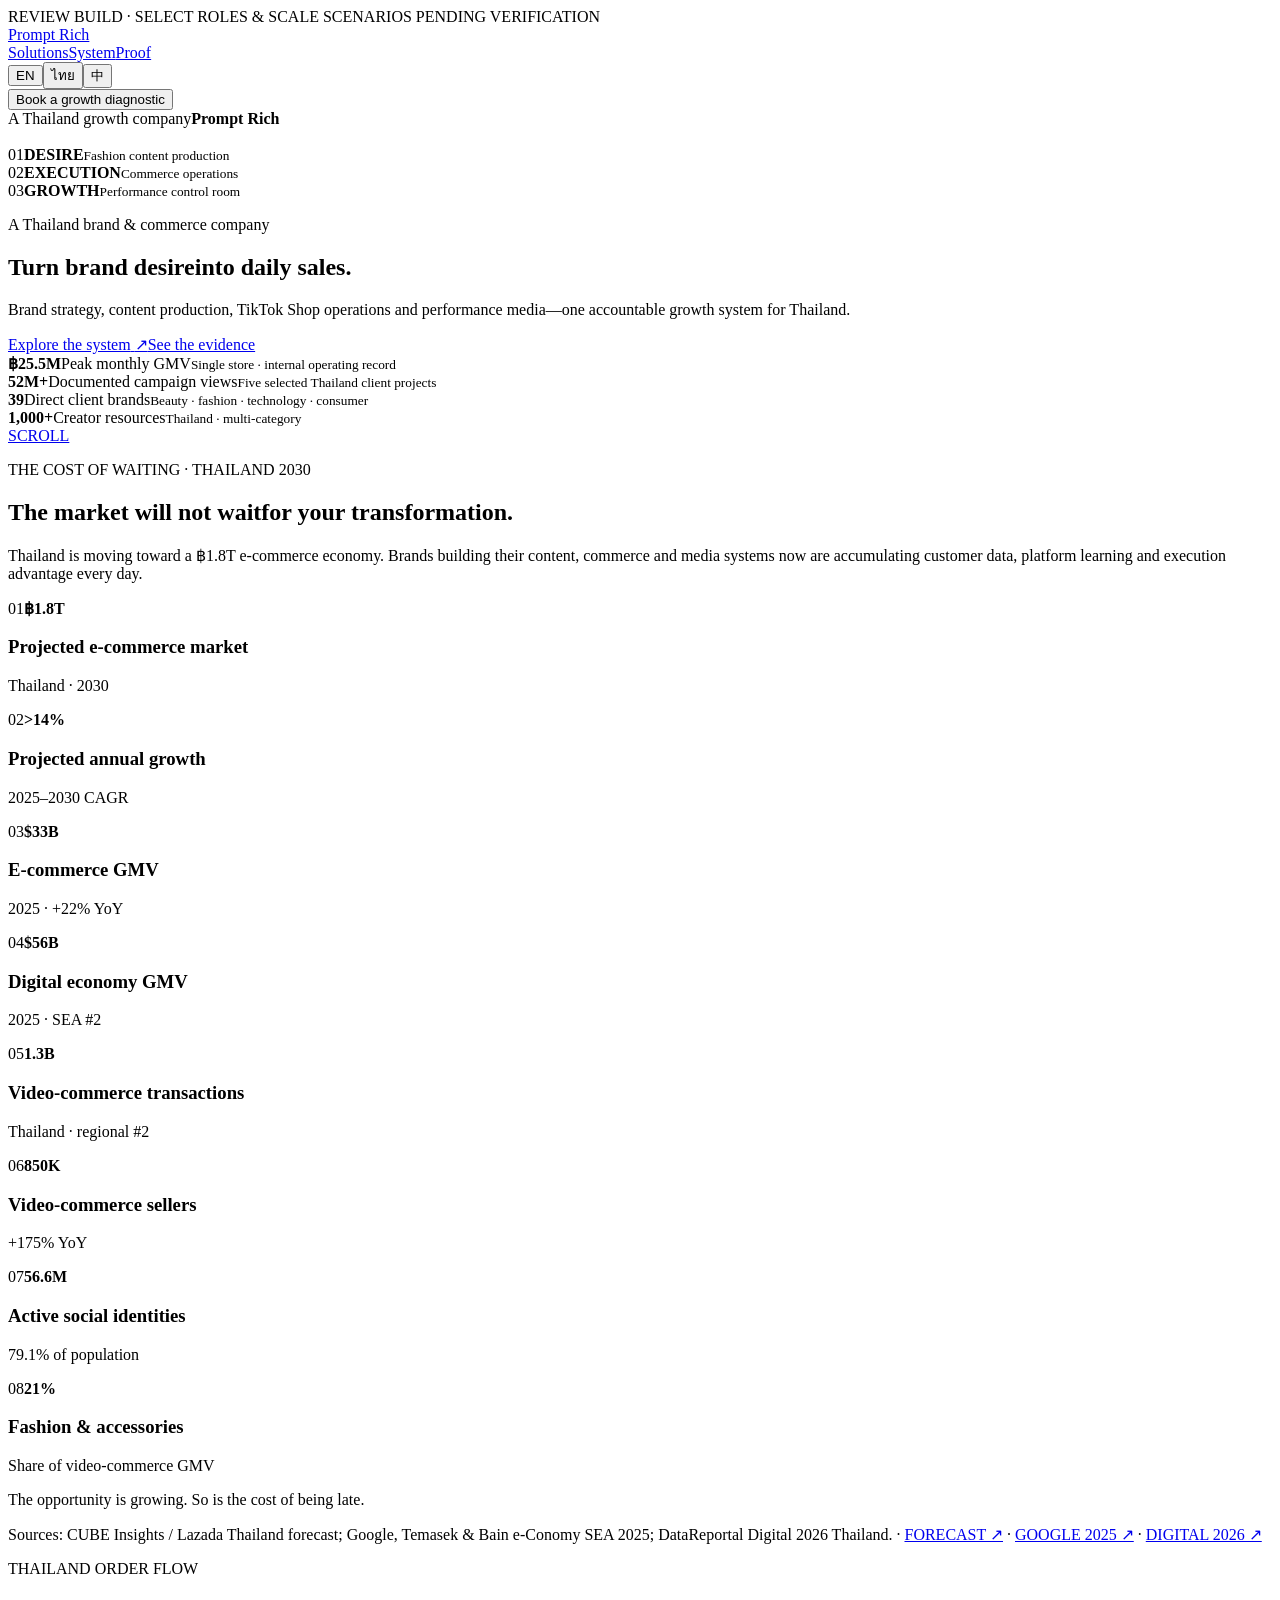
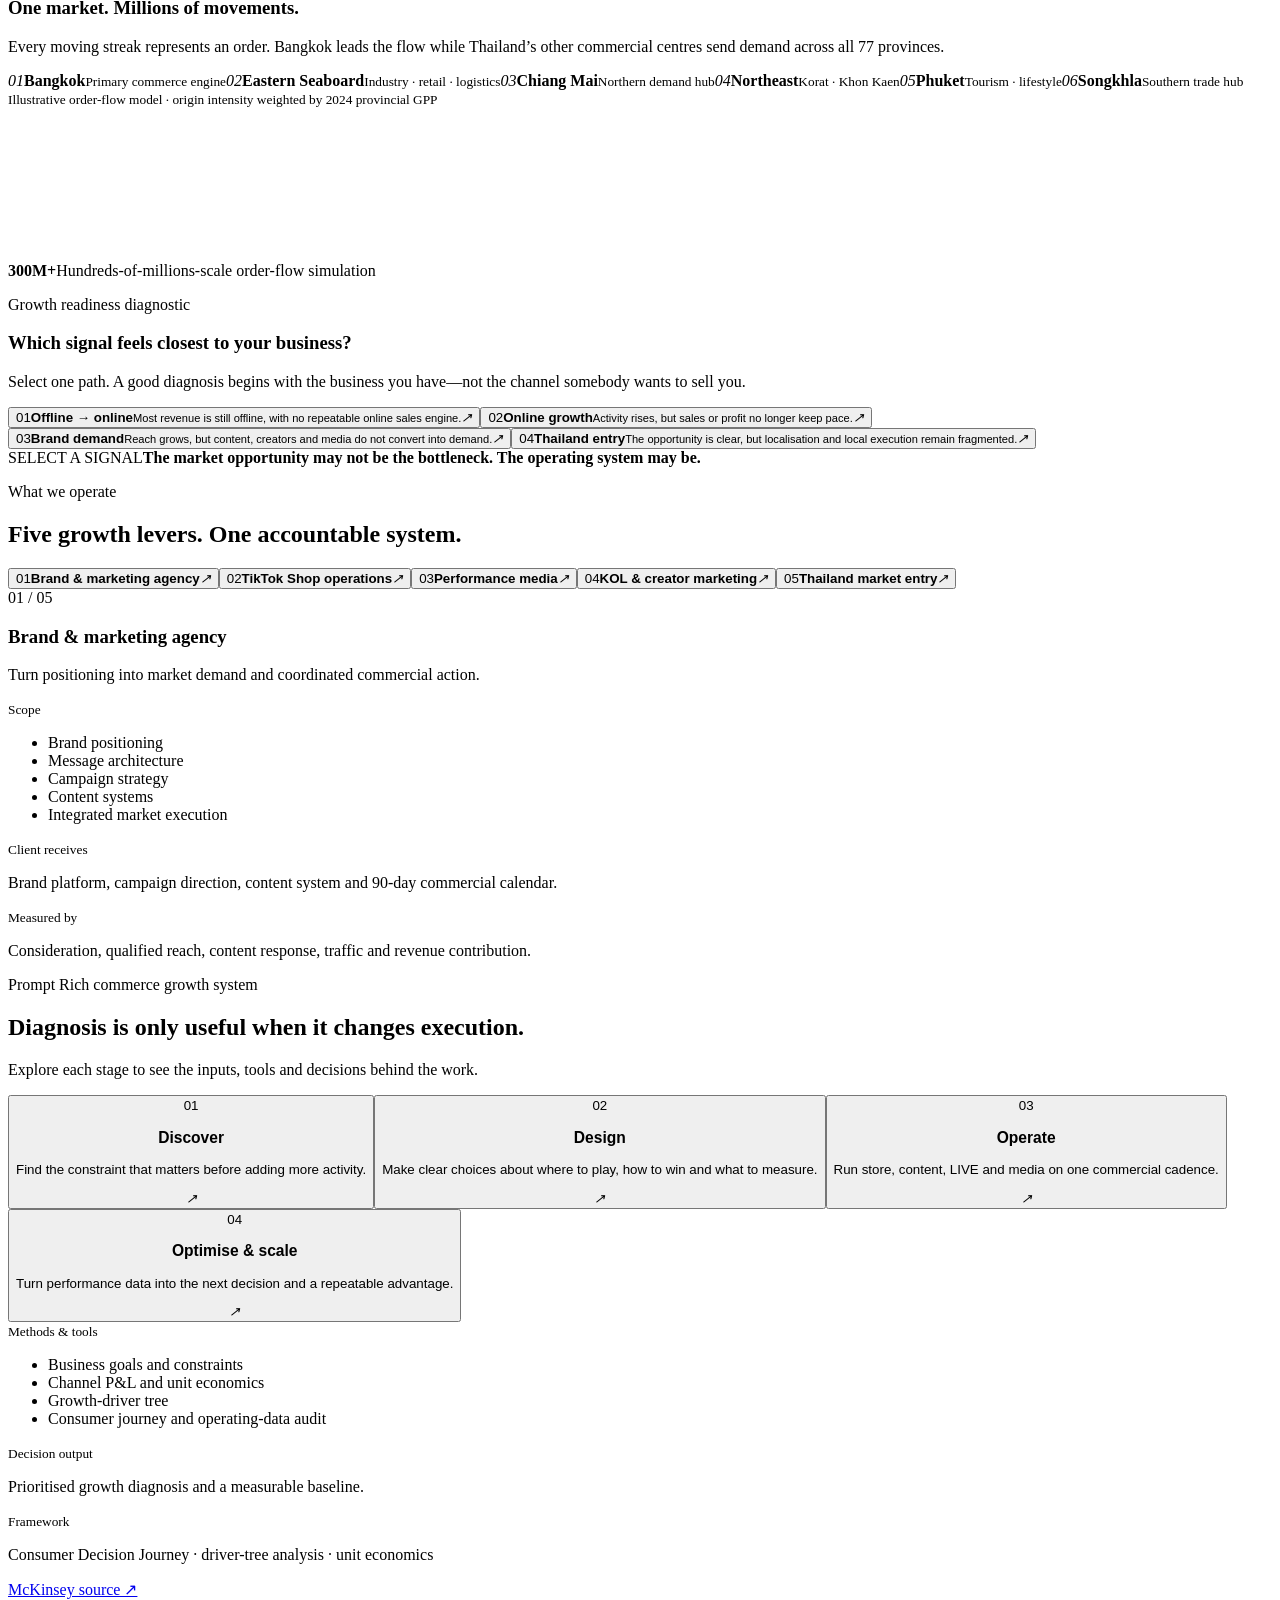
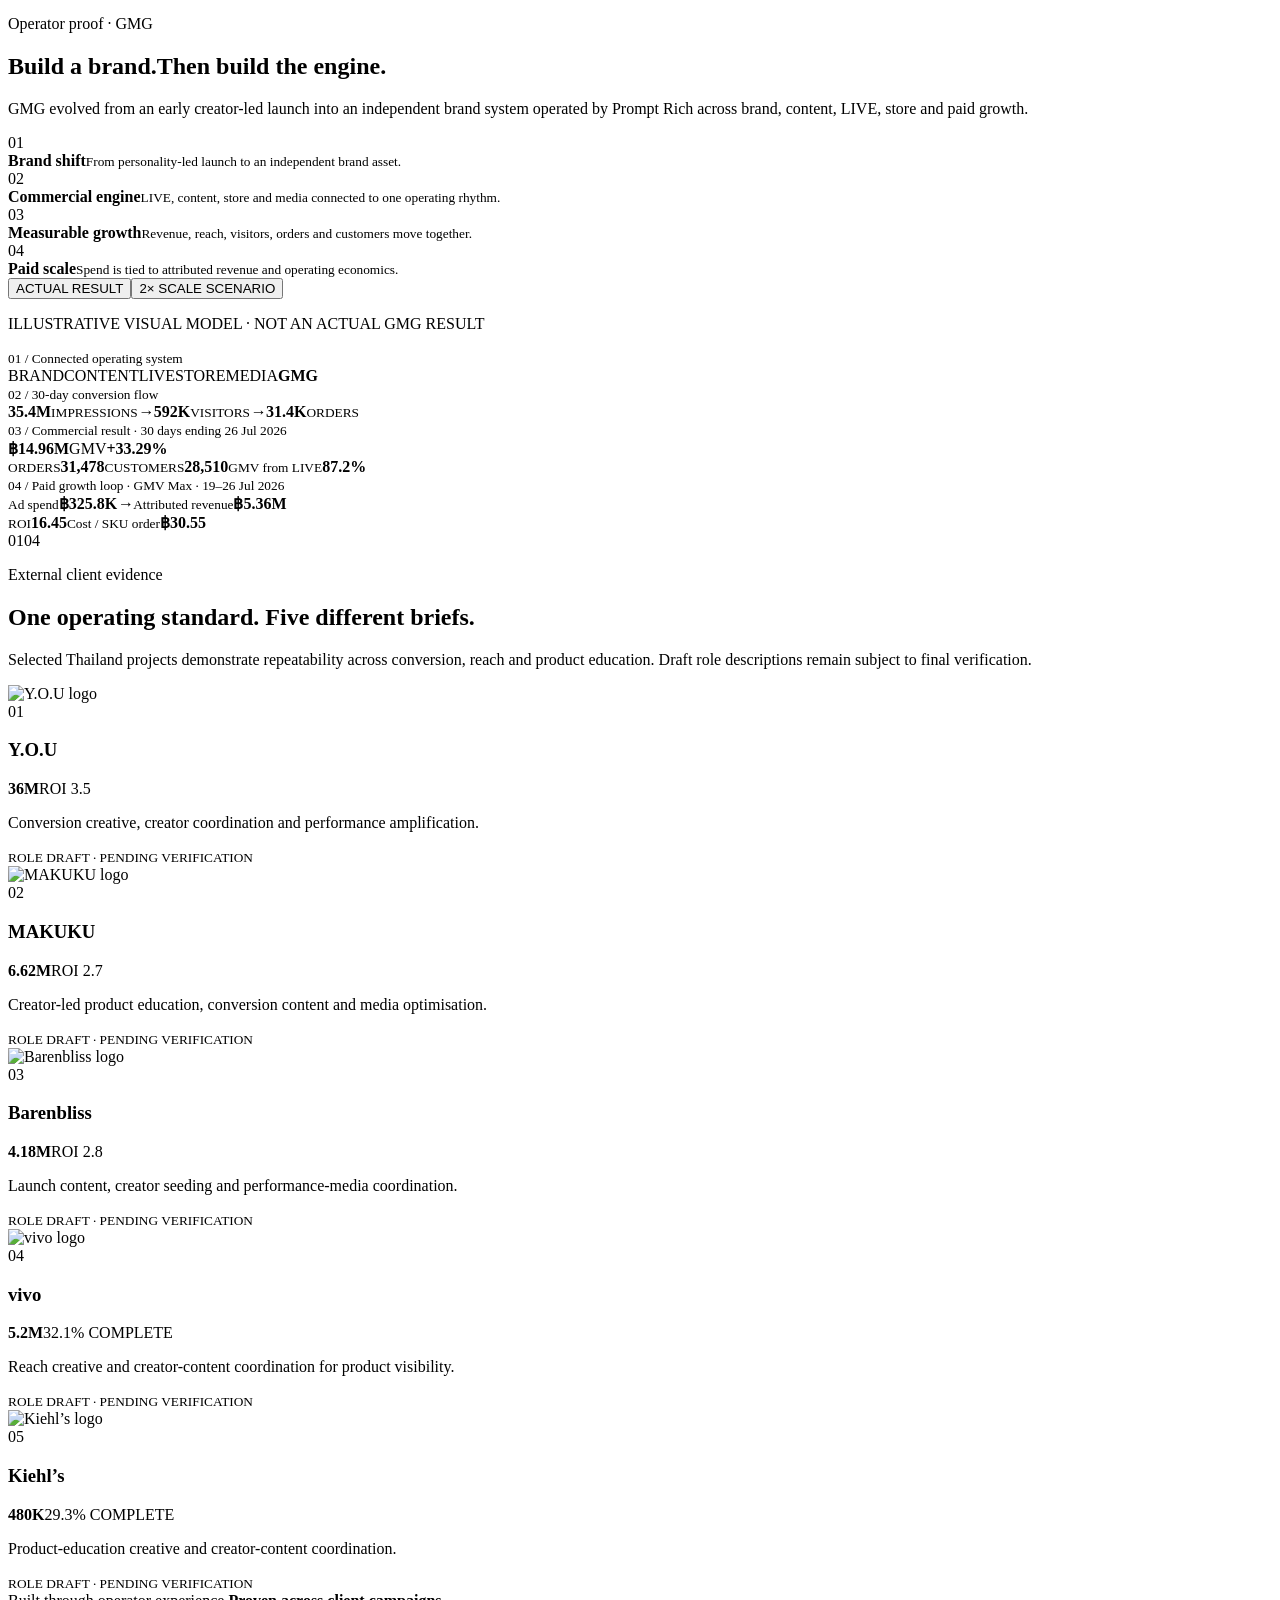
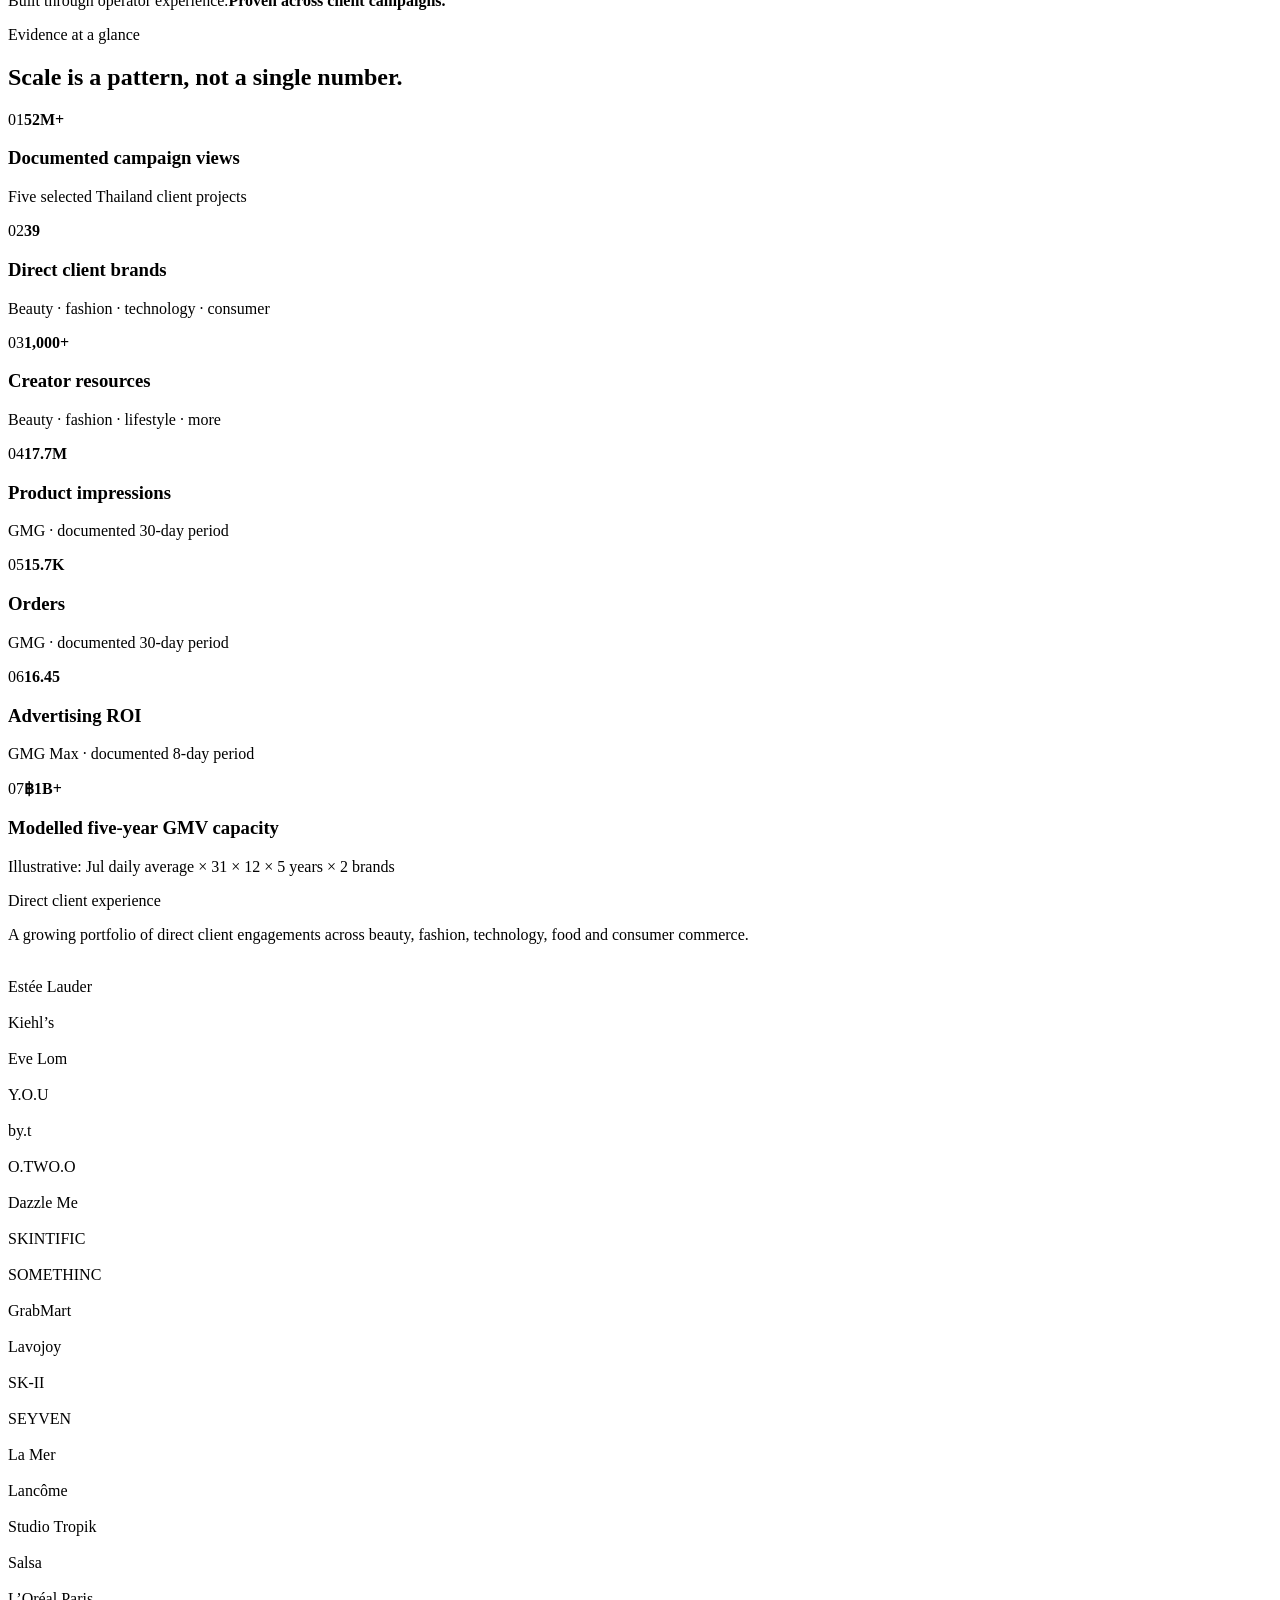
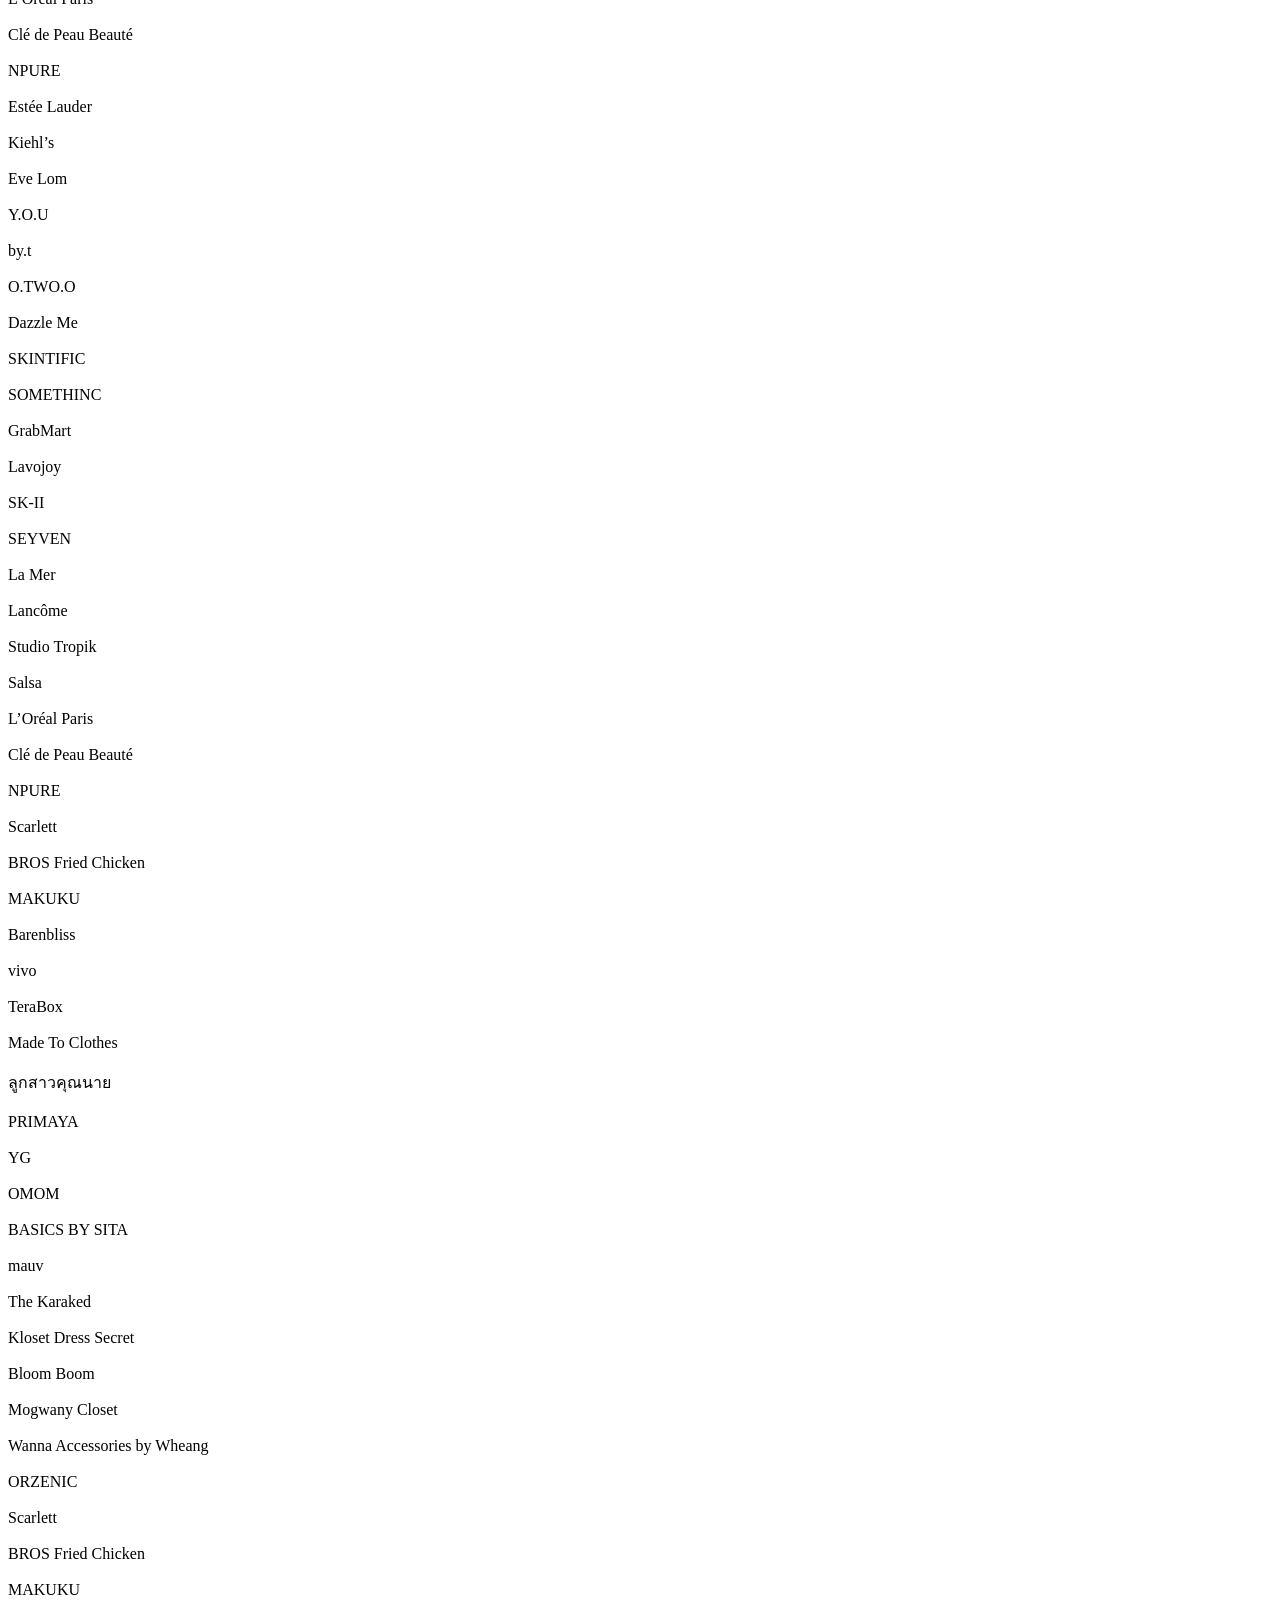
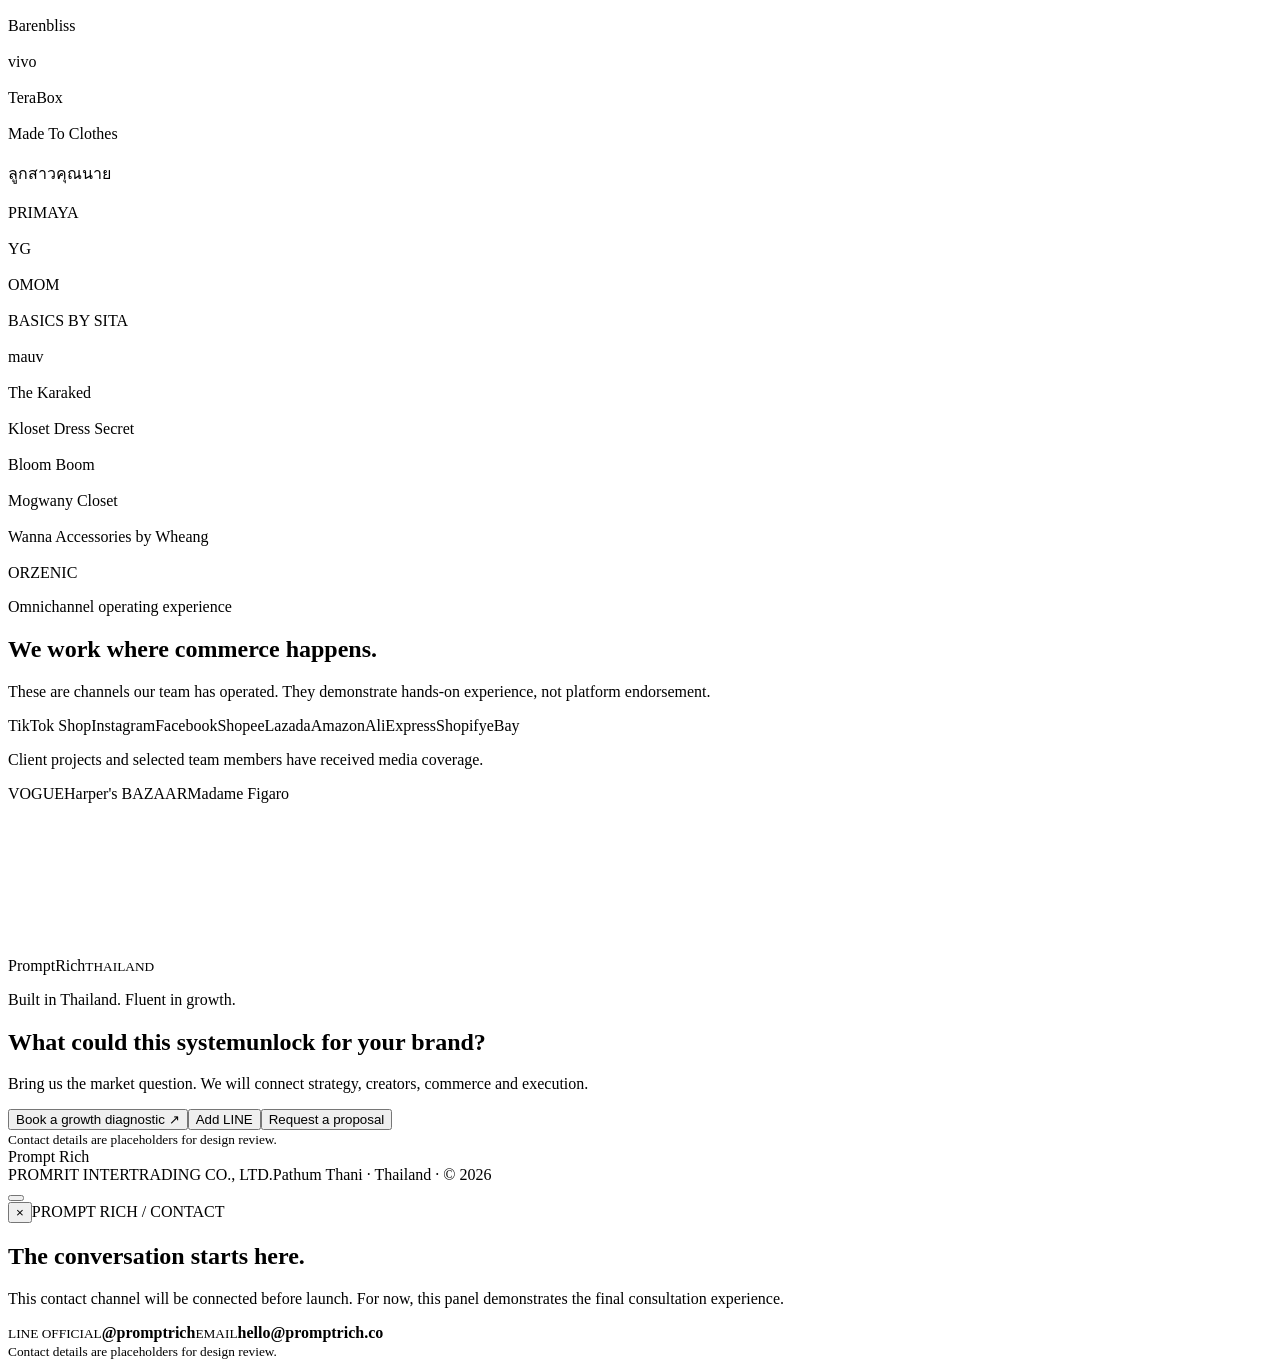
==== commit 9fe08937: "Correct order flow simulation scale" ====
--- a/index.html
+++ b/index.html
@@ -1 +1 @@
-<!DOCTYPE html><html lang="en"><head><meta charSet="utf-8"/><meta name="viewport" content="width=device-width, initial-scale=1"/><link rel="stylesheet" href="/prompt-rich-website/_next/static/chunks/070qx1rs75bco.css" data-precedence="next"/><link rel="preload" as="script" fetchPriority="low" href="/prompt-rich-website/_next/static/chunks/0ht900cau6_ur.js"/><script src="/prompt-rich-website/_next/static/chunks/126j5_zz.o38o.js" async=""></script><script src="/prompt-rich-website/_next/static/chunks/07lhk_q6pmm3r.js" async=""></script><script src="/prompt-rich-website/_next/static/chunks/turbopack-12do8u34elgce.js" async=""></script><script src="/prompt-rich-website/_next/static/chunks/0dbhjjzl8qfwv.js" async=""></script><script src="/prompt-rich-website/_next/static/chunks/05tta8u3scfx8.js" async=""></script><title>Prompt Rich — Thailand Brand, Commerce &amp; Growth</title><meta name="description" content="Brand strategy, TikTok Shop operations, performance media, creators and Thailand market-entry support."/><meta property="og:title" content="Prompt Rich — Thailand Brand, Commerce &amp; Growth"/><meta property="og:description" content="Brand strategy, TikTok Shop operations, performance media, creators and Thailand market-entry support."/><meta property="og:url" content="https://cameron-wang.github.io/prompt-rich-website"/><meta property="og:image" content="https://cameron-wang.github.io/prompt-rich-website/og-documentary-v1.png"/><meta property="og:image:width" content="1200"/><meta property="og:image:height" content="630"/><meta property="og:image:alt" content="Prompt Rich — Turn brand desire into daily sales."/><meta property="og:type" content="website"/><meta name="twitter:card" content="summary_large_image"/><meta name="twitter:title" content="Prompt Rich — Thailand Brand, Commerce &amp; Growth"/><meta name="twitter:description" content="Brand strategy, TikTok Shop operations, performance media, creators and Thailand market-entry support."/><meta name="twitter:image" content="https://cameron-wang.github.io/prompt-rich-website/og-documentary-v1.png"/><link rel="icon" href="https://cameron-wang.github.io/prompt-rich-website/favicon.svg"/><script src="/prompt-rich-website/_next/static/chunks/03~yq9q893hmn.js" noModule=""></script></head><body><div hidden=""><!--$--><!--/$--></div><main class="site language-en"><div class="page-progress" aria-hidden="true"></div><div class="review-banner">REVIEW BUILD · SELECT ROLES &amp; SCALE SCENARIOS PENDING VERIFICATION</div><nav class="topbar" aria-label="Primary navigation"><a class="wordmark" href="#top" aria-label="Prompt Rich home"><span class="wordmark-name">Prompt Rich</span></a><div class="nav-links"><a href="#services">Solutions</a><a href="#method">System</a><a href="#proof">Proof</a></div><div class="nav-actions"><div class="language-switcher" aria-label="Language"><button type="button" aria-pressed="true" class="is-active">EN</button><button type="button" aria-pressed="false" class="">ไทย</button><button type="button" aria-pressed="false" class="">中</button></div><button class="nav-cta" type="button">Book a growth diagnostic</button></div></nav><section id="top" class="hero cinematic-hero dark-section"><div class="film-prologue" aria-hidden="true"><span>A Thailand growth company</span><strong>Prompt Rich</strong><i></i></div><div class="cinema-media cinema-documentary" aria-hidden="true"><picture class="documentary-frame"><source srcSet="/prompt-rich-website/hero/prompt-rich-documentary-b11.webp" type="image/webp"/><img src="/prompt-rich-website/hero/prompt-rich-documentary-b11.png" alt=""/></picture><div class="documentary-chapters"><div class="documentary-chapter chapter-1"><span>01</span><strong>DESIRE</strong><small>Fashion content production</small></div><div class="documentary-chapter chapter-2"><span>02</span><strong>EXECUTION</strong><small>Commerce operations</small></div><div class="documentary-chapter chapter-3"><span>03</span><strong>GROWTH</strong><small>Performance control room</small></div></div></div><div class="cinema-vignette" aria-hidden="true"></div><div class="cinema-grain" aria-hidden="true"></div><div class="hero-copy"><p class="eyebrow" data-reveal="true">A Thailand brand &amp; commerce company</p><h1 data-reveal="true"><span>Turn brand desire</span><span class="hero-accent">into daily sales.</span></h1><p class="hero-intro" data-reveal="true">Brand strategy, content production, TikTok Shop operations and performance media—one accountable growth system for Thailand.</p><div class="hero-actions" data-reveal="true"><a href="#services" class="primary-button">Explore the system<!-- --> <span aria-hidden="true">↗</span></a><a href="#proof" class="quiet-button">See the evidence</a></div></div><div class="hero-stats"><article><strong>฿25.5M</strong><span>Peak monthly GMV</span><small>Single store · internal operating record</small></article><article><strong>52M+</strong><span>Documented campaign views</span><small>Five selected Thailand client projects</small></article><article><strong>39</strong><span>Direct client brands</span><small>Beauty · fashion · technology · consumer</small></article><article><strong>1,000+</strong><span>Creator resources</span><small>Thailand · multi-category</small></article></div><a class="scroll-cue" href="#audience" aria-label="Scroll to next section"><i></i><span>SCROLL</span></a></section><section id="audience" class="market-shift light-section"><div class="market-visual-band"><div class="section-shell market-heading"><p class="eyebrow" data-reveal="true">THE COST OF WAITING · THAILAND 2030</p><h2 data-reveal="true"><span>The market will not wait</span><span>for your transformation.</span></h2><p data-reveal="true">Thailand is moving toward a ฿1.8T e-commerce economy. Brands building their content, commerce and media systems now are accumulating customer data, platform learning and execution advantage every day.</p></div><div class="section-shell market-stats"><article data-reveal="true" style="transition-delay:120ms"><span>0<!-- -->1</span><strong>฿1.8T</strong><h3>Projected e-commerce market</h3><p>Thailand · 2030</p></article><article data-reveal="true" style="transition-delay:215ms"><span>0<!-- -->2</span><strong>&gt;14%</strong><h3>Projected annual growth</h3><p>2025–2030 CAGR</p></article><article data-reveal="true" style="transition-delay:310ms"><span>0<!-- -->3</span><strong>$33B</strong><h3>E-commerce GMV</h3><p>2025 · +22% YoY</p></article><article data-reveal="true" style="transition-delay:405ms"><span>0<!-- -->4</span><strong>$56B</strong><h3>Digital economy GMV</h3><p>2025 · SEA #2</p></article><article data-reveal="true" style="transition-delay:500ms"><span>0<!-- -->5</span><strong>1.3B</strong><h3>Video-commerce transactions</h3><p>Thailand · regional #2</p></article><article data-reveal="true" style="transition-delay:595ms"><span>0<!-- -->6</span><strong>850K</strong><h3>Video-commerce sellers</h3><p>+175% YoY</p></article><article data-reveal="true" style="transition-delay:690ms"><span>0<!-- -->7</span><strong>56.6M</strong><h3>Active social identities</h3><p>79.1% of population</p></article><article data-reveal="true" style="transition-delay:785ms"><span>0<!-- -->8</span><strong>21%</strong><h3>Fashion &amp; accessories</h3><p>Share of video-commerce GMV</p></article></div><p class="section-shell market-conclusion" data-reveal="true">The opportunity is growing. So is the cost of being late.</p><p class="section-shell market-source">Sources: CUBE Insights / Lazada Thailand forecast; Google, Temasek &amp; Bain e-Conomy SEA 2025; DataReportal Digital 2026 Thailand.<!-- --> · <a href="https://th.mofcom.gov.cn/jmdt/art/2026/art_f014270c2db54d6b883ee9f96b0bafdc.html" target="_blank" rel="noreferrer">FORECAST ↗</a> · <a href="https://blog.google/intl/th-th/company-news/inside-google/e-conomy-sea-2025/" target="_blank" rel="noreferrer">GOOGLE 2025 ↗</a> · <a href="https://datareportal.com/reports/digital-2026-thailand" target="_blank" rel="noreferrer">DIGITAL 2026 ↗</a></p></div><section class="thailand-map-section" aria-label="THAILAND ORDER FLOW"><div class="thailand-map-copy"><p class="eyebrow">THAILAND ORDER FLOW</p><h3>One market. Millions of movements.</h3><p>Every moving streak represents an order. Bangkok leads the flow while Thailand’s other commercial centres send demand across all 77 provinces.</p><div class="map-node-list"><span><i>0<!-- -->1</i><strong>Bangkok</strong><small>Primary commerce engine</small></span><span><i>0<!-- -->2</i><strong>Eastern Seaboard</strong><small>Industry · retail · logistics</small></span><span><i>0<!-- -->3</i><strong>Chiang Mai</strong><small>Northern demand hub</small></span><span><i>0<!-- -->4</i><strong>Northeast</strong><small>Korat · Khon Kaen</small></span><span><i>0<!-- -->5</i><strong>Phuket</strong><small>Tourism · lifestyle</small></span><span><i>0<!-- -->6</i><strong>Songkhla</strong><small>Southern trade hub</small></span></div><small class="map-note">Illustrative order-flow model · origin intensity weighted by 2024 provincial GPP</small></div><div class="thailand-map-stage"><canvas class="thailand-map-canvas"></canvas><div class="map-flow-legend" aria-hidden="true"><strong>300M+</strong><span>Billion-scale order-flow simulation</span></div></div></section><div class="section-shell diagnostic-panel"><div class="diagnostic-heading"><p class="eyebrow dark-eyebrow">Growth readiness diagnostic</p><h3>Which signal feels closest to your business?</h3><p>Select one path. A good diagnosis begins with the business you have—not the channel somebody wants to sell you.</p></div><div class="diagnostic-options"><button type="button" class="" aria-pressed="false"><span>0<!-- -->1</span><strong>Offline → online</strong><small>Most revenue is still offline, with no repeatable online sales engine.</small><i aria-hidden="true">↗</i></button><button type="button" class="" aria-pressed="false"><span>0<!-- -->2</span><strong>Online growth</strong><small>Activity rises, but sales or profit no longer keep pace.</small><i aria-hidden="true">↗</i></button><button type="button" class="" aria-pressed="false"><span>0<!-- -->3</span><strong>Brand demand</strong><small>Reach grows, but content, creators and media do not convert into demand.</small><i aria-hidden="true">↗</i></button><button type="button" class="" aria-pressed="false"><span>0<!-- -->4</span><strong>Thailand entry</strong><small>The opportunity is clear, but localisation and local execution remain fragmented.</small><i aria-hidden="true">↗</i></button></div><div class="diagnostic-result "><span>SELECT A SIGNAL</span><strong>The market opportunity may not be the bottleneck. The operating system may be.</strong></div></div></section><section id="services" class="services dark-section"><div class="section-shell"><div class="services-heading"><p class="eyebrow" data-reveal="true">What we operate</p><h2 data-reveal="true">Five growth levers. One accountable system.</h2></div><div class="service-system" data-reveal="true"><div class="service-tabs" role="tablist" aria-label="What we operate"><button type="button" role="tab" aria-selected="true" class="is-active"><span>0<!-- -->1</span><strong>Brand &amp; marketing agency</strong><i aria-hidden="true">↗</i></button><button type="button" role="tab" aria-selected="false" class=""><span>0<!-- -->2</span><strong>TikTok Shop operations</strong><i aria-hidden="true">↗</i></button><button type="button" role="tab" aria-selected="false" class=""><span>0<!-- -->3</span><strong>Performance media</strong><i aria-hidden="true">↗</i></button><button type="button" role="tab" aria-selected="false" class=""><span>0<!-- -->4</span><strong>KOL &amp; creator marketing</strong><i aria-hidden="true">↗</i></button><button type="button" role="tab" aria-selected="false" class=""><span>0<!-- -->5</span><strong>Thailand market entry</strong><i aria-hidden="true">↗</i></button></div><article class="service-detail" role="tabpanel"><span class="service-detail-index">0<!-- -->1<!-- --> / 05</span><h3>Brand &amp; marketing agency</h3><p class="service-outcome">Turn positioning into market demand and coordinated commercial action.</p><div class="service-detail-grid"><div><small>Scope</small><ul><li>Brand positioning</li><li>Message architecture</li><li>Campaign strategy</li><li>Content systems</li><li>Integrated market execution</li></ul></div><div><small>Client receives</small><p>Brand platform, campaign direction, content system and 90-day commercial calendar.</p></div><div><small>Measured by</small><p>Consideration, qualified reach, content response, traffic and revenue contribution.</p></div></div></article></div></div></section><section id="method" class="method light-section"><div class="section-shell"><div class="method-heading"><div><p class="eyebrow dark-eyebrow" data-reveal="true">Prompt Rich commerce growth system</p><h2 data-reveal="true">Diagnosis is only useful when it changes execution.</h2></div><p data-reveal="true">Explore each stage to see the inputs, tools and decisions behind the work.</p></div><div class="method-grid"><button type="button" class="is-active" aria-pressed="true" data-reveal="true"><span>01</span><div><h3>Discover</h3><p>Find the constraint that matters before adding more activity.</p></div><i aria-hidden="true">↗</i></button><button type="button" class="" aria-pressed="false" data-reveal="true"><span>02</span><div><h3>Design</h3><p>Make clear choices about where to play, how to win and what to measure.</p></div><i aria-hidden="true">↗</i></button><button type="button" class="" aria-pressed="false" data-reveal="true"><span>03</span><div><h3>Operate</h3><p>Run store, content, LIVE and media on one commercial cadence.</p></div><i aria-hidden="true">↗</i></button><button type="button" class="" aria-pressed="false" data-reveal="true"><span>04</span><div><h3>Optimise &amp; scale</h3><p>Turn performance data into the next decision and a repeatable advantage.</p></div><i aria-hidden="true">↗</i></button></div><article class="method-detail" data-reveal="true"><div><small>Methods &amp; tools</small><ul><li>Business goals and constraints</li><li>Channel P&amp;L and unit economics</li><li>Growth-driver tree</li><li>Consumer journey and operating-data audit</li></ul></div><div><small>Decision output</small><p>Prioritised growth diagnosis and a measurable baseline.</p></div><div><small>Framework</small><p>Consumer Decision Journey · driver-tree analysis · unit economics</p><span class="framework-links"><a href="https://www.mckinsey.com/~/media/McKinsey/Business%20Functions/Marketing%20and%20Sales/Our%20Insights/The%20consumer%20decision%20journey/The%20consumer%20decision%20journey.ashx" target="_blank" rel="noreferrer">McKinsey source ↗</a></span></div></article></div></section><section id="proof" class="case-story" data-phase="0"><div class="case-sticky"><div class="case-copy"><p class="eyebrow" data-reveal="true">Operator proof · GMG</p><h2><span>Build a brand.</span><span>Then build the engine.</span></h2><p>GMG evolved from an early creator-led launch into an independent brand system operated by Prompt Rich across brand, content, LIVE, store and paid growth.</p><div class="case-chapters"><article><span>01</span><div><strong>Brand shift</strong><small>From personality-led launch to an independent brand asset.</small></div></article><article><span>02</span><div><strong>Commercial engine</strong><small>LIVE, content, store and media connected to one operating rhythm.</small></div></article><article><span>03</span><div><strong>Measurable growth</strong><small>Revenue, reach, visitors, orders and customers move together.</small></div></article><article><span>04</span><div><strong>Paid scale</strong><small>Spend is tied to attributed revenue and operating economics.</small></div></article></div></div><div class="case-visual"><div class="case-mode-switch"><button type="button" class="">ACTUAL RESULT</button><button type="button" class="is-active">2× SCALE SCENARIO</button></div><p class="scale-note">ILLUSTRATIVE VISUAL MODEL · NOT AN ACTUAL GMG RESULT</p><div class="case-scenes"><article class="case-scene scene-system"><small>01 / <!-- -->Connected operating system</small><div class="system-orbit"><span>BRAND</span><span>CONTENT</span><span>LIVE</span><span>STORE</span><span>MEDIA</span><strong>GMG</strong></div></article><article class="case-scene scene-funnel"><small>02 / <!-- -->30-day conversion flow</small><div class="funnel-flow"><span><strong>35.4M</strong><small>IMPRESSIONS</small></span><i>→</i><span><strong>592K</strong><small>VISITORS</small></span><i>→</i><span><strong>31.4K</strong><small>ORDERS</small></span></div><div class="funnel-bars" aria-hidden="true"><i></i><i></i><i></i></div></article><article class="case-scene scene-growth"><small>03 / <!-- -->Commercial result<!-- --> · <!-- -->30 days ending 26 Jul 2026</small><div class="growth-number"><strong>฿14.96M</strong><span>GMV</span><b>+33.29%</b></div><div class="growth-support"><span><small>ORDERS</small><strong>31,478</strong></span><span><small>CUSTOMERS</small><strong>28,510</strong></span><span><small>GMV from LIVE</small><strong>87.2%</strong></span></div><div class="growth-chart" aria-hidden="true"><i style="--bar:18%;--i:0"></i><i style="--bar:27%;--i:1"></i><i style="--bar:35%;--i:2"></i><i style="--bar:34%;--i:3"></i><i style="--bar:51%;--i:4"></i><i style="--bar:62%;--i:5"></i><i style="--bar:78%;--i:6"></i><i style="--bar:92%;--i:7"></i></div></article><article class="case-scene scene-paid"><small>04 / <!-- -->Paid growth loop<!-- --> · <!-- -->GMV Max · 19–26 Jul 2026</small><div class="paid-flow"><span><small>Ad spend</small><strong>฿325.8K</strong></span><i>→</i><span><small>Attributed revenue</small><strong>฿5.36M</strong></span></div><div class="paid-economics"><span><small>ROI</small><strong>16.45</strong></span><span><small>Cost / SKU order</small><strong>฿30.55</strong></span></div><div class="paid-pulse" aria-hidden="true"><i></i><i></i><i></i></div></article></div></div><div class="case-progress" aria-hidden="true"><span>01</span><i></i><span>04</span></div></div></section><section class="external-cases light-section"><div class="section-shell client-case-heading"><div><p class="eyebrow dark-eyebrow" data-reveal="true">External client evidence</p><h2 data-reveal="true">One operating standard. Five different briefs.</h2></div><p data-reveal="true">Selected Thailand projects demonstrate repeatability across conversion, reach and product education. Draft role descriptions remain subject to final verification.</p></div><div class="section-shell client-case-grid"><article class="is-featured" data-reveal="true"><div class="client-case-top"><div class="client-case-logo"><img src="/prompt-rich-website/clients/you.png" alt="Y.O.U logo" loading="lazy"/></div><span>0<!-- -->1</span></div><h3>Y.O.U</h3><div class="client-case-metrics"><strong>36M</strong><span>ROI 3.5</span></div><p>Conversion creative, creator coordination and performance amplification.</p><small>ROLE DRAFT · PENDING VERIFICATION</small></article><article class="" data-reveal="true"><div class="client-case-top"><div class="client-case-logo"><img src="/prompt-rich-website/clients/makuku.png" alt="MAKUKU logo" loading="lazy"/></div><span>0<!-- -->2</span></div><h3>MAKUKU</h3><div class="client-case-metrics"><strong>6.62M</strong><span>ROI 2.7</span></div><p>Creator-led product education, conversion content and media optimisation.</p><small>ROLE DRAFT · PENDING VERIFICATION</small></article><article class="" data-reveal="true"><div class="client-case-top"><div class="client-case-logo"><img src="/prompt-rich-website/clients/barenbliss.png" alt="Barenbliss logo" loading="lazy"/></div><span>0<!-- -->3</span></div><h3>Barenbliss</h3><div class="client-case-metrics"><strong>4.18M</strong><span>ROI 2.8</span></div><p>Launch content, creator seeding and performance-media coordination.</p><small>ROLE DRAFT · PENDING VERIFICATION</small></article><article class="" data-reveal="true"><div class="client-case-top"><div class="client-case-logo"><img src="/prompt-rich-website/clients/vivo.png" alt="vivo logo" loading="lazy"/></div><span>0<!-- -->4</span></div><h3>vivo</h3><div class="client-case-metrics"><strong>5.2M</strong><span>32.1% COMPLETE</span></div><p>Reach creative and creator-content coordination for product visibility.</p><small>ROLE DRAFT · PENDING VERIFICATION</small></article><article class="" data-reveal="true"><div class="client-case-top"><div class="client-case-logo"><img src="/prompt-rich-website/clients/kiehls.jpeg" alt="Kiehl’s logo" loading="lazy"/></div><span>0<!-- -->5</span></div><h3>Kiehl’s</h3><div class="client-case-metrics"><strong>480K</strong><span>29.3% COMPLETE</span></div><p>Product-education creative and creator-content coordination.</p><small>ROLE DRAFT · PENDING VERIFICATION</small></article></div></section><section class="proof-bridge dark-section"><div class="section-shell"><span data-reveal="true">Built through operator experience.</span><strong data-reveal="true">Proven across client campaigns.</strong></div></section><section class="proof-grid light-section"><div class="section-shell"><div class="proof-heading"><p class="eyebrow dark-eyebrow" data-reveal="true">Evidence at a glance</p><h2 data-reveal="true">Scale is a pattern, not a single number.</h2></div><div class="proof-cards"><article class="" data-reveal="true"><span>0<!-- -->1</span><strong>52M+</strong><h3>Documented campaign views</h3><p>Five selected Thailand client projects</p></article><article class="" data-reveal="true"><span>0<!-- -->2</span><strong>39</strong><h3>Direct client brands</h3><p>Beauty · fashion · technology · consumer</p></article><article class="" data-reveal="true"><span>0<!-- -->3</span><strong>1,000+</strong><h3>Creator resources</h3><p>Beauty · fashion · lifestyle · more</p></article><article class="" data-reveal="true"><span>0<!-- -->4</span><strong>17.7M</strong><h3>Product impressions</h3><p>GMG · documented 30-day period</p></article><article class="" data-reveal="true"><span>0<!-- -->5</span><strong>15.7K</strong><h3>Orders</h3><p>GMG · documented 30-day period</p></article><article class="" data-reveal="true"><span>0<!-- -->6</span><strong>16.45</strong><h3>Advertising ROI</h3><p>GMG Max · documented 8-day period</p></article><article class="is-modelled" data-reveal="true"><span>0<!-- -->7</span><strong>฿1B+</strong><h3>Modelled five-year GMV capacity</h3><p>Illustrative: Jul daily average × 31 × 12 × 5 years × 2 brands</p></article></div></div></section><section class="client-work dark-section"><div class="section-shell client-heading"><p class="eyebrow" data-reveal="true">Direct client experience</p><p data-reveal="true">A growing portfolio of direct client engagements across beauty, fashion, technology, food and consumer commerce.</p></div><div class="client-marquee" aria-label="Direct client experience"><div class="client-row"><div class="client-track"><div class="client-sequence" aria-hidden="false"><article class="client-logo-card"><div class="client-logo-frame"><img src="/prompt-rich-website/clients/estee-lauder.jpeg" alt="" loading="lazy"/></div><span>Estée Lauder</span></article><article class="client-logo-card"><div class="client-logo-frame"><img src="/prompt-rich-website/clients/kiehls.jpeg" alt="" loading="lazy"/></div><span>Kiehl’s</span></article><article class="client-logo-card"><div class="client-logo-frame"><img src="/prompt-rich-website/clients/eve-lom.jpeg" alt="" loading="lazy"/></div><span>Eve Lom</span></article><article class="client-logo-card"><div class="client-logo-frame"><img src="/prompt-rich-website/clients/you.png" alt="" loading="lazy"/></div><span>Y.O.U</span></article><article class="client-logo-card"><div class="client-logo-frame"><img src="/prompt-rich-website/clients/byt.png" alt="" loading="lazy"/></div><span>by.t</span></article><article class="client-logo-card"><div class="client-logo-frame"><img src="/prompt-rich-website/clients/otwoo.png" alt="" loading="lazy"/></div><span>O.TWO.O</span></article><article class="client-logo-card"><div class="client-logo-frame"><img src="/prompt-rich-website/clients/dazzle-me.png" alt="" loading="lazy"/></div><span>Dazzle Me</span></article><article class="client-logo-card"><div class="client-logo-frame"><img src="/prompt-rich-website/clients/skintific.png" alt="" loading="lazy"/></div><span>SKINTIFIC</span></article><article class="client-logo-card"><div class="client-logo-frame"><img src="/prompt-rich-website/clients/somethinc.png" alt="" loading="lazy"/></div><span>SOMETHINC</span></article><article class="client-logo-card"><div class="client-logo-frame"><img src="/prompt-rich-website/clients/grabmart.png" alt="" loading="lazy"/></div><span>GrabMart</span></article><article class="client-logo-card"><div class="client-logo-frame"><img src="/prompt-rich-website/clients/lavojoy.png" alt="" loading="lazy"/></div><span>Lavojoy</span></article><article class="client-logo-card"><div class="client-logo-frame"><img src="/prompt-rich-website/clients/skii.png" alt="" loading="lazy"/></div><span>SK-II</span></article><article class="client-logo-card"><div class="client-logo-frame"><img src="/prompt-rich-website/clients/seyven.png" alt="" loading="lazy"/></div><span>SEYVEN</span></article><article class="client-logo-card"><div class="client-logo-frame"><img src="/prompt-rich-website/clients/la-mer.png" alt="" loading="lazy"/></div><span>La Mer</span></article><article class="client-logo-card"><div class="client-logo-frame"><img src="/prompt-rich-website/clients/lancome.jpeg" alt="" loading="lazy"/></div><span>Lancôme</span></article><article class="client-logo-card"><div class="client-logo-frame"><img src="/prompt-rich-website/clients/studio-tropik.png" alt="" loading="lazy"/></div><span>Studio Tropik</span></article><article class="client-logo-card"><div class="client-logo-frame"><img src="/prompt-rich-website/clients/salsa.png" alt="" loading="lazy"/></div><span>Salsa</span></article><article class="client-logo-card"><div class="client-logo-frame"><img src="/prompt-rich-website/clients/loreal-paris.png" alt="" loading="lazy"/></div><span>L’Oréal Paris</span></article><article class="client-logo-card"><div class="client-logo-frame"><img src="/prompt-rich-website/clients/cle-de-peau.jpeg" alt="" loading="lazy"/></div><span>Clé de Peau Beauté</span></article><article class="client-logo-card"><div class="client-logo-frame"><img src="/prompt-rich-website/clients/npure.png" alt="" loading="lazy"/></div><span>NPURE</span></article></div><div class="client-sequence" aria-hidden="true"><article class="client-logo-card"><div class="client-logo-frame"><img src="/prompt-rich-website/clients/estee-lauder.jpeg" alt="" loading="lazy"/></div><span>Estée Lauder</span></article><article class="client-logo-card"><div class="client-logo-frame"><img src="/prompt-rich-website/clients/kiehls.jpeg" alt="" loading="lazy"/></div><span>Kiehl’s</span></article><article class="client-logo-card"><div class="client-logo-frame"><img src="/prompt-rich-website/clients/eve-lom.jpeg" alt="" loading="lazy"/></div><span>Eve Lom</span></article><article class="client-logo-card"><div class="client-logo-frame"><img src="/prompt-rich-website/clients/you.png" alt="" loading="lazy"/></div><span>Y.O.U</span></article><article class="client-logo-card"><div class="client-logo-frame"><img src="/prompt-rich-website/clients/byt.png" alt="" loading="lazy"/></div><span>by.t</span></article><article class="client-logo-card"><div class="client-logo-frame"><img src="/prompt-rich-website/clients/otwoo.png" alt="" loading="lazy"/></div><span>O.TWO.O</span></article><article class="client-logo-card"><div class="client-logo-frame"><img src="/prompt-rich-website/clients/dazzle-me.png" alt="" loading="lazy"/></div><span>Dazzle Me</span></article><article class="client-logo-card"><div class="client-logo-frame"><img src="/prompt-rich-website/clients/skintific.png" alt="" loading="lazy"/></div><span>SKINTIFIC</span></article><article class="client-logo-card"><div class="client-logo-frame"><img src="/prompt-rich-website/clients/somethinc.png" alt="" loading="lazy"/></div><span>SOMETHINC</span></article><article class="client-logo-card"><div class="client-logo-frame"><img src="/prompt-rich-website/clients/grabmart.png" alt="" loading="lazy"/></div><span>GrabMart</span></article><article class="client-logo-card"><div class="client-logo-frame"><img src="/prompt-rich-website/clients/lavojoy.png" alt="" loading="lazy"/></div><span>Lavojoy</span></article><article class="client-logo-card"><div class="client-logo-frame"><img src="/prompt-rich-website/clients/skii.png" alt="" loading="lazy"/></div><span>SK-II</span></article><article class="client-logo-card"><div class="client-logo-frame"><img src="/prompt-rich-website/clients/seyven.png" alt="" loading="lazy"/></div><span>SEYVEN</span></article><article class="client-logo-card"><div class="client-logo-frame"><img src="/prompt-rich-website/clients/la-mer.png" alt="" loading="lazy"/></div><span>La Mer</span></article><article class="client-logo-card"><div class="client-logo-frame"><img src="/prompt-rich-website/clients/lancome.jpeg" alt="" loading="lazy"/></div><span>Lancôme</span></article><article class="client-logo-card"><div class="client-logo-frame"><img src="/prompt-rich-website/clients/studio-tropik.png" alt="" loading="lazy"/></div><span>Studio Tropik</span></article><article class="client-logo-card"><div class="client-logo-frame"><img src="/prompt-rich-website/clients/salsa.png" alt="" loading="lazy"/></div><span>Salsa</span></article><article class="client-logo-card"><div class="client-logo-frame"><img src="/prompt-rich-website/clients/loreal-paris.png" alt="" loading="lazy"/></div><span>L’Oréal Paris</span></article><article class="client-logo-card"><div class="client-logo-frame"><img src="/prompt-rich-website/clients/cle-de-peau.jpeg" alt="" loading="lazy"/></div><span>Clé de Peau Beauté</span></article><article class="client-logo-card"><div class="client-logo-frame"><img src="/prompt-rich-website/clients/npure.png" alt="" loading="lazy"/></div><span>NPURE</span></article></div></div></div><div class="client-row"><div class="client-track"><div class="client-sequence" aria-hidden="false"><article class="client-logo-card"><div class="client-logo-frame"><img src="/prompt-rich-website/clients/scarlett.png" alt="" loading="lazy"/></div><span>Scarlett</span></article><article class="client-logo-card"><div class="client-logo-frame"><img src="/prompt-rich-website/clients/bros-fried-chicken.png" alt="" loading="lazy"/></div><span>BROS Fried Chicken</span></article><article class="client-logo-card"><div class="client-logo-frame"><img src="/prompt-rich-website/clients/makuku.png" alt="" loading="lazy"/></div><span>MAKUKU</span></article><article class="client-logo-card"><div class="client-logo-frame"><img src="/prompt-rich-website/clients/barenbliss.png" alt="" loading="lazy"/></div><span>Barenbliss</span></article><article class="client-logo-card"><div class="client-logo-frame"><img src="/prompt-rich-website/clients/vivo.png" alt="" loading="lazy"/></div><span>vivo</span></article><article class="client-logo-card"><div class="client-logo-frame"><img src="/prompt-rich-website/clients/terabox.png" alt="" loading="lazy"/></div><span>TeraBox</span></article><article class="client-logo-card"><div class="client-logo-frame"><img src="/prompt-rich-website/clients/made-to-clothes.jpg" alt="" loading="lazy"/></div><span>Made To Clothes</span></article><article class="client-logo-card"><div class="client-logo-frame"><img src="/prompt-rich-website/clients/luksao-khunnai.png" alt="" loading="lazy"/></div><span>ลูกสาวคุณนาย</span></article><article class="client-logo-card"><div class="client-logo-frame"><img src="/prompt-rich-website/clients/primaya.jpg" alt="" loading="lazy"/></div><span>PRIMAYA</span></article><article class="client-logo-card"><div class="client-logo-frame"><img src="/prompt-rich-website/clients/yg.jpg" alt="" loading="lazy"/></div><span>YG</span></article><article class="client-logo-card"><div class="client-logo-frame"><img src="/prompt-rich-website/clients/omom.jpg" alt="" loading="lazy"/></div><span>OMOM</span></article><article class="client-logo-card"><div class="client-logo-frame"><img src="/prompt-rich-website/clients/basics-by-sita.jpg" alt="" loading="lazy"/></div><span>BASICS BY SITA</span></article><article class="client-logo-card"><div class="client-logo-frame"><img src="/prompt-rich-website/clients/mauv.jpg" alt="" loading="lazy"/></div><span>mauv</span></article><article class="client-logo-card"><div class="client-logo-frame"><img src="/prompt-rich-website/clients/the-karaked.jpg" alt="" loading="lazy"/></div><span>The Karaked</span></article><article class="client-logo-card"><div class="client-logo-frame"><img src="/prompt-rich-website/clients/kloset.jpg" alt="" loading="lazy"/></div><span>Kloset Dress Secret</span></article><article class="client-logo-card"><div class="client-logo-frame"><img src="/prompt-rich-website/clients/bloom-boom.jpg" alt="" loading="lazy"/></div><span>Bloom Boom</span></article><article class="client-logo-card"><div class="client-logo-frame"><img src="/prompt-rich-website/clients/mogwany-closet.jpg" alt="" loading="lazy"/></div><span>Mogwany Closet</span></article><article class="client-logo-card"><div class="client-logo-frame"><img src="/prompt-rich-website/clients/wanna-accessories.jpg" alt="" loading="lazy"/></div><span>Wanna Accessories by Wheang</span></article><article class="client-logo-card"><div class="client-logo-frame"><img src="/prompt-rich-website/clients/orzenic.png" alt="" loading="lazy"/></div><span>ORZENIC</span></article></div><div class="client-sequence" aria-hidden="true"><article class="client-logo-card"><div class="client-logo-frame"><img src="/prompt-rich-website/clients/scarlett.png" alt="" loading="lazy"/></div><span>Scarlett</span></article><article class="client-logo-card"><div class="client-logo-frame"><img src="/prompt-rich-website/clients/bros-fried-chicken.png" alt="" loading="lazy"/></div><span>BROS Fried Chicken</span></article><article class="client-logo-card"><div class="client-logo-frame"><img src="/prompt-rich-website/clients/makuku.png" alt="" loading="lazy"/></div><span>MAKUKU</span></article><article class="client-logo-card"><div class="client-logo-frame"><img src="/prompt-rich-website/clients/barenbliss.png" alt="" loading="lazy"/></div><span>Barenbliss</span></article><article class="client-logo-card"><div class="client-logo-frame"><img src="/prompt-rich-website/clients/vivo.png" alt="" loading="lazy"/></div><span>vivo</span></article><article class="client-logo-card"><div class="client-logo-frame"><img src="/prompt-rich-website/clients/terabox.png" alt="" loading="lazy"/></div><span>TeraBox</span></article><article class="client-logo-card"><div class="client-logo-frame"><img src="/prompt-rich-website/clients/made-to-clothes.jpg" alt="" loading="lazy"/></div><span>Made To Clothes</span></article><article class="client-logo-card"><div class="client-logo-frame"><img src="/prompt-rich-website/clients/luksao-khunnai.png" alt="" loading="lazy"/></div><span>ลูกสาวคุณนาย</span></article><article class="client-logo-card"><div class="client-logo-frame"><img src="/prompt-rich-website/clients/primaya.jpg" alt="" loading="lazy"/></div><span>PRIMAYA</span></article><article class="client-logo-card"><div class="client-logo-frame"><img src="/prompt-rich-website/clients/yg.jpg" alt="" loading="lazy"/></div><span>YG</span></article><article class="client-logo-card"><div class="client-logo-frame"><img src="/prompt-rich-website/clients/omom.jpg" alt="" loading="lazy"/></div><span>OMOM</span></article><article class="client-logo-card"><div class="client-logo-frame"><img src="/prompt-rich-website/clients/basics-by-sita.jpg" alt="" loading="lazy"/></div><span>BASICS BY SITA</span></article><article class="client-logo-card"><div class="client-logo-frame"><img src="/prompt-rich-website/clients/mauv.jpg" alt="" loading="lazy"/></div><span>mauv</span></article><article class="client-logo-card"><div class="client-logo-frame"><img src="/prompt-rich-website/clients/the-karaked.jpg" alt="" loading="lazy"/></div><span>The Karaked</span></article><article class="client-logo-card"><div class="client-logo-frame"><img src="/prompt-rich-website/clients/kloset.jpg" alt="" loading="lazy"/></div><span>Kloset Dress Secret</span></article><article class="client-logo-card"><div class="client-logo-frame"><img src="/prompt-rich-website/clients/bloom-boom.jpg" alt="" loading="lazy"/></div><span>Bloom Boom</span></article><article class="client-logo-card"><div class="client-logo-frame"><img src="/prompt-rich-website/clients/mogwany-closet.jpg" alt="" loading="lazy"/></div><span>Mogwany Closet</span></article><article class="client-logo-card"><div class="client-logo-frame"><img src="/prompt-rich-website/clients/wanna-accessories.jpg" alt="" loading="lazy"/></div><span>Wanna Accessories by Wheang</span></article><article class="client-logo-card"><div class="client-logo-frame"><img src="/prompt-rich-website/clients/orzenic.png" alt="" loading="lazy"/></div><span>ORZENIC</span></article></div></div></div></div></section><section class="platforms dark-section"><div class="section-shell platform-layout"><div><p class="eyebrow" data-reveal="true">Omnichannel operating experience</p><h2 data-reveal="true">We work where commerce happens.</h2><p class="platform-copy" data-reveal="true">These are channels our team has operated. They demonstrate hands-on experience, not platform endorsement.</p></div><div class="platform-cloud" data-reveal="true"><span style="--delay:0ms">TikTok Shop</span><span style="--delay:90ms">Instagram</span><span style="--delay:180ms">Facebook</span><span style="--delay:270ms">Shopee</span><span style="--delay:360ms">Lazada</span><span style="--delay:450ms">Amazon</span><span style="--delay:540ms">AliExpress</span><span style="--delay:630ms">Shopify</span><span style="--delay:720ms">eBay</span></div></div><div class="media-strip section-shell"><p>Client projects and selected team members have received media coverage.</p><div><span>VOGUE</span><span>Harper&#x27;s BAZAAR</span><span>Madame Figaro</span></div></div></section><section id="contact" class="closing dark-section"><div class="closing-visual" aria-hidden="true"><canvas class="growth-field growth-field-closing"></canvas><div class="closing-core"><i class="core-surface"></i><span>Prompt</span><span>Rich</span><small>THAILAND</small></div></div><div class="closing-copy"><p class="eyebrow" data-reveal="true">Built in Thailand. Fluent in growth.</p><h2 data-reveal="true"><span>What could this system</span><span>unlock for your brand?</span></h2><p data-reveal="true">Bring us the market question. We will connect strategy, creators, commerce and execution.</p><div class="closing-actions" data-reveal="true"><button type="button" class="primary-button">Book a growth diagnostic<!-- --> <span aria-hidden="true">↗</span></button><button type="button" class="quiet-button">Add LINE</button><button type="button" class="quiet-button">Request a proposal</button></div><small class="placeholder-note">Contact details are placeholders for design review.</small></div></section><footer><div class="wordmark footer-wordmark"><span class="wordmark-name">Prompt Rich</span></div><span>PROMRIT INTERTRADING CO., LTD.</span><span>Pathum Thani · Thailand · © 2026</span></footer><div class="contact-layer " aria-hidden="true"><button class="contact-backdrop" type="button" aria-label="Close"></button><div class="contact-sheet" role="dialog" aria-modal="true" aria-labelledby="contact-title"><button class="sheet-close" type="button">×</button><span class="sheet-index">PROMPT RICH / CONTACT</span><h2 id="contact-title">The conversation starts here.</h2><p>This contact channel will be connected before launch. For now, this panel demonstrates the final consultation experience.</p><div class="contact-preview"><span><small>LINE OFFICIAL</small><strong>@promptrich</strong></span><span><small>EMAIL</small><strong>hello@promptrich.co</strong></span></div><small>Contact details are placeholders for design review.</small></div></div></main><!--$--><!--/$--><script src="/prompt-rich-website/_next/static/chunks/0ht900cau6_ur.js" id="_R_" async=""></script><script>(self.__next_f=self.__next_f||[]).push([0])</script><script>self.__next_f.push([1,"1:\"$Sreact.fragment\"\n2:I[39756,[\"/prompt-rich-website/_next/static/chunks/0dbhjjzl8qfwv.js\"],\"default\"]\n3:I[37457,[\"/prompt-rich-website/_next/static/chunks/0dbhjjzl8qfwv.js\"],\"default\"]\n4:I[72071,[\"/prompt-rich-website/_next/static/chunks/0dbhjjzl8qfwv.js\",\"/prompt-rich-website/_next/static/chunks/05tta8u3scfx8.js\"],\"Experience\"]\n5:I[97367,[\"/prompt-rich-website/_next/static/chunks/0dbhjjzl8qfwv.js\"],\"OutletBoundary\"]\n6:\"$Sreact.suspense\"\n8:I[97367,[\"/prompt-rich-website/_next/static/chunks/0dbhjjzl8qfwv.js\"],\"ViewportBoundary\"]\na:I[97367,[\"/prompt-rich-website/_next/static/chunks/0dbhjjzl8qfwv.js\"],\"MetadataBoundary\"]\nc:I[68027,[\"/prompt-rich-website/_next/static/chunks/0dbhjjzl8qfwv.js\"],\"default\",1]\n:HL[\"/prompt-rich-website/_next/static/chunks/070qx1rs75bco.css\",\"style\"]\n"])</script><script>self.__next_f.push([1,"0:{\"P\":null,\"c\":[\"\",\"\"],\"q\":\"\",\"i\":false,\"f\":[[[\"\",{\"children\":[\"__PAGE__\",{}]},\"$undefined\",\"$undefined\",16],[[\"$\",\"$1\",\"c\",{\"children\":[[[\"$\",\"link\",\"0\",{\"rel\":\"stylesheet\",\"href\":\"/prompt-rich-website/_next/static/chunks/070qx1rs75bco.css\",\"precedence\":\"next\",\"crossOrigin\":\"$undefined\",\"nonce\":\"$undefined\"}],[\"$\",\"script\",\"script-0\",{\"src\":\"/prompt-rich-website/_next/static/chunks/0dbhjjzl8qfwv.js\",\"async\":true,\"nonce\":\"$undefined\"}]],[\"$\",\"html\",null,{\"lang\":\"en\",\"children\":[\"$\",\"body\",null,{\"children\":[\"$\",\"$L2\",null,{\"parallelRouterKey\":\"children\",\"error\":\"$undefined\",\"errorStyles\":\"$undefined\",\"errorScripts\":\"$undefined\",\"template\":[\"$\",\"$L3\",null,{}],\"templateStyles\":\"$undefined\",\"templateScripts\":\"$undefined\",\"notFound\":[[[\"$\",\"title\",null,{\"children\":\"404: This page could not be found.\"}],[\"$\",\"div\",null,{\"style\":{\"fontFamily\":\"system-ui,\\\"Segoe UI\\\",Roboto,Helvetica,Arial,sans-serif,\\\"Apple Color Emoji\\\",\\\"Segoe UI Emoji\\\"\",\"height\":\"100vh\",\"textAlign\":\"center\",\"display\":\"flex\",\"flexDirection\":\"column\",\"alignItems\":\"center\",\"justifyContent\":\"center\"},\"children\":[\"$\",\"div\",null,{\"children\":[[\"$\",\"style\",null,{\"dangerouslySetInnerHTML\":{\"__html\":\"body{color:#000;background:#fff;margin:0}.next-error-h1{border-right:1px solid rgba(0,0,0,.3)}@media (prefers-color-scheme:dark){body{color:#fff;background:#000}.next-error-h1{border-right:1px solid rgba(255,255,255,.3)}}\"}}],[\"$\",\"h1\",null,{\"className\":\"next-error-h1\",\"style\":{\"display\":\"inline-block\",\"margin\":\"0 20px 0 0\",\"padding\":\"0 23px 0 0\",\"fontSize\":24,\"fontWeight\":500,\"verticalAlign\":\"top\",\"lineHeight\":\"49px\"},\"children\":404}],[\"$\",\"div\",null,{\"style\":{\"display\":\"inline-block\"},\"children\":[\"$\",\"h2\",null,{\"style\":{\"fontSize\":14,\"fontWeight\":400,\"lineHeight\":\"49px\",\"margin\":0},\"children\":\"This page could not be found.\"}]}]]}]}]],[]],\"forbidden\":\"$undefined\",\"unauthorized\":\"$undefined\"}]}]}]]}],{\"children\":[[\"$\",\"$1\",\"c\",{\"children\":[[\"$\",\"$L4\",null,{}],[[\"$\",\"script\",\"script-0\",{\"src\":\"/prompt-rich-website/_next/static/chunks/05tta8u3scfx8.js\",\"async\":true,\"nonce\":\"$undefined\"}]],[\"$\",\"$L5\",null,{\"children\":[\"$\",\"$6\",null,{\"name\":\"Next.MetadataOutlet\",\"children\":\"$@7\"}]}]]}],{},null,false,null]},null,false,null],[\"$\",\"$1\",\"h\",{\"children\":[null,[\"$\",\"$L8\",null,{\"children\":\"$L9\"}],[\"$\",\"div\",null,{\"hidden\":true,\"children\":[\"$\",\"$La\",null,{\"children\":[\"$\",\"$6\",null,{\"name\":\"Next.Metadata\",\"children\":\"$Lb\"}]}]}],null]}],false]],\"m\":\"$undefined\",\"G\":[\"$c\",[[\"$\",\"link\",\"0\",{\"rel\":\"stylesheet\",\"href\":\"/prompt-rich-website/_next/static/chunks/070qx1rs75bco.css\",\"precedence\":\"next\",\"crossOrigin\":\"$undefined\",\"nonce\":\"$undefined\"}]]],\"S\":true,\"h\":null,\"s\":\"$undefined\",\"l\":\"$undefined\",\"p\":\"$undefined\",\"d\":\"$undefined\",\"b\":\"jxAegugQldXUI0YyDp8Rx\"}\n"])</script><script>self.__next_f.push([1,"9:[[\"$\",\"meta\",\"0\",{\"charSet\":\"utf-8\"}],[\"$\",\"meta\",\"1\",{\"name\":\"viewport\",\"content\":\"width=device-width, initial-scale=1\"}]]\n"])</script><script>self.__next_f.push([1,"d:I[27201,[\"/prompt-rich-website/_next/static/chunks/0dbhjjzl8qfwv.js\"],\"IconMark\"]\n7:null\n"])</script><script>self.__next_f.push([1,"b:[[\"$\",\"title\",\"0\",{\"children\":\"Prompt Rich — Thailand Brand, Commerce \u0026 Growth\"}],[\"$\",\"meta\",\"1\",{\"name\":\"description\",\"content\":\"Brand strategy, TikTok Shop operations, performance media, creators and Thailand market-entry support.\"}],[\"$\",\"meta\",\"2\",{\"property\":\"og:title\",\"content\":\"Prompt Rich — Thailand Brand, Commerce \u0026 Growth\"}],[\"$\",\"meta\",\"3\",{\"property\":\"og:description\",\"content\":\"Brand strategy, TikTok Shop operations, performance media, creators and Thailand market-entry support.\"}],[\"$\",\"meta\",\"4\",{\"property\":\"og:url\",\"content\":\"https://cameron-wang.github.io/prompt-rich-website\"}],[\"$\",\"meta\",\"5\",{\"property\":\"og:image\",\"content\":\"https://cameron-wang.github.io/prompt-rich-website/og-documentary-v1.png\"}],[\"$\",\"meta\",\"6\",{\"property\":\"og:image:width\",\"content\":\"1200\"}],[\"$\",\"meta\",\"7\",{\"property\":\"og:image:height\",\"content\":\"630\"}],[\"$\",\"meta\",\"8\",{\"property\":\"og:image:alt\",\"content\":\"Prompt Rich — Turn brand desire into daily sales.\"}],[\"$\",\"meta\",\"9\",{\"property\":\"og:type\",\"content\":\"website\"}],[\"$\",\"meta\",\"10\",{\"name\":\"twitter:card\",\"content\":\"summary_large_image\"}],[\"$\",\"meta\",\"11\",{\"name\":\"twitter:title\",\"content\":\"Prompt Rich — Thailand Brand, Commerce \u0026 Growth\"}],[\"$\",\"meta\",\"12\",{\"name\":\"twitter:description\",\"content\":\"Brand strategy, TikTok Shop operations, performance media, creators and Thailand market-entry support.\"}],[\"$\",\"meta\",\"13\",{\"name\":\"twitter:image\",\"content\":\"https://cameron-wang.github.io/prompt-rich-website/og-documentary-v1.png\"}],[\"$\",\"link\",\"14\",{\"rel\":\"icon\",\"href\":\"https://cameron-wang.github.io/prompt-rich-website/favicon.svg\"}],[\"$\",\"$Ld\",\"15\",{}]]\n"])</script></body></html>+<!DOCTYPE html><html lang="en"><head><meta charSet="utf-8"/><meta name="viewport" content="width=device-width, initial-scale=1"/><link rel="stylesheet" href="/prompt-rich-website/_next/static/chunks/070qx1rs75bco.css" data-precedence="next"/><link rel="preload" as="script" fetchPriority="low" href="/prompt-rich-website/_next/static/chunks/0ht900cau6_ur.js"/><script src="/prompt-rich-website/_next/static/chunks/126j5_zz.o38o.js" async=""></script><script src="/prompt-rich-website/_next/static/chunks/07lhk_q6pmm3r.js" async=""></script><script src="/prompt-rich-website/_next/static/chunks/turbopack-12do8u34elgce.js" async=""></script><script src="/prompt-rich-website/_next/static/chunks/0dbhjjzl8qfwv.js" async=""></script><script src="/prompt-rich-website/_next/static/chunks/0~uibauyycgbk.js" async=""></script><title>Prompt Rich — Thailand Brand, Commerce &amp; Growth</title><meta name="description" content="Brand strategy, TikTok Shop operations, performance media, creators and Thailand market-entry support."/><meta property="og:title" content="Prompt Rich — Thailand Brand, Commerce &amp; Growth"/><meta property="og:description" content="Brand strategy, TikTok Shop operations, performance media, creators and Thailand market-entry support."/><meta property="og:url" content="https://cameron-wang.github.io/prompt-rich-website"/><meta property="og:image" content="https://cameron-wang.github.io/prompt-rich-website/og-documentary-v1.png"/><meta property="og:image:width" content="1200"/><meta property="og:image:height" content="630"/><meta property="og:image:alt" content="Prompt Rich — Turn brand desire into daily sales."/><meta property="og:type" content="website"/><meta name="twitter:card" content="summary_large_image"/><meta name="twitter:title" content="Prompt Rich — Thailand Brand, Commerce &amp; Growth"/><meta name="twitter:description" content="Brand strategy, TikTok Shop operations, performance media, creators and Thailand market-entry support."/><meta name="twitter:image" content="https://cameron-wang.github.io/prompt-rich-website/og-documentary-v1.png"/><link rel="icon" href="https://cameron-wang.github.io/prompt-rich-website/favicon.svg"/><script src="/prompt-rich-website/_next/static/chunks/03~yq9q893hmn.js" noModule=""></script></head><body><div hidden=""><!--$--><!--/$--></div><main class="site language-en"><div class="page-progress" aria-hidden="true"></div><div class="review-banner">REVIEW BUILD · SELECT ROLES &amp; SCALE SCENARIOS PENDING VERIFICATION</div><nav class="topbar" aria-label="Primary navigation"><a class="wordmark" href="#top" aria-label="Prompt Rich home"><span class="wordmark-name">Prompt Rich</span></a><div class="nav-links"><a href="#services">Solutions</a><a href="#method">System</a><a href="#proof">Proof</a></div><div class="nav-actions"><div class="language-switcher" aria-label="Language"><button type="button" aria-pressed="true" class="is-active">EN</button><button type="button" aria-pressed="false" class="">ไทย</button><button type="button" aria-pressed="false" class="">中</button></div><button class="nav-cta" type="button">Book a growth diagnostic</button></div></nav><section id="top" class="hero cinematic-hero dark-section"><div class="film-prologue" aria-hidden="true"><span>A Thailand growth company</span><strong>Prompt Rich</strong><i></i></div><div class="cinema-media cinema-documentary" aria-hidden="true"><picture class="documentary-frame"><source srcSet="/prompt-rich-website/hero/prompt-rich-documentary-b11.webp" type="image/webp"/><img src="/prompt-rich-website/hero/prompt-rich-documentary-b11.png" alt=""/></picture><div class="documentary-chapters"><div class="documentary-chapter chapter-1"><span>01</span><strong>DESIRE</strong><small>Fashion content production</small></div><div class="documentary-chapter chapter-2"><span>02</span><strong>EXECUTION</strong><small>Commerce operations</small></div><div class="documentary-chapter chapter-3"><span>03</span><strong>GROWTH</strong><small>Performance control room</small></div></div></div><div class="cinema-vignette" aria-hidden="true"></div><div class="cinema-grain" aria-hidden="true"></div><div class="hero-copy"><p class="eyebrow" data-reveal="true">A Thailand brand &amp; commerce company</p><h1 data-reveal="true"><span>Turn brand desire</span><span class="hero-accent">into daily sales.</span></h1><p class="hero-intro" data-reveal="true">Brand strategy, content production, TikTok Shop operations and performance media—one accountable growth system for Thailand.</p><div class="hero-actions" data-reveal="true"><a href="#services" class="primary-button">Explore the system<!-- --> <span aria-hidden="true">↗</span></a><a href="#proof" class="quiet-button">See the evidence</a></div></div><div class="hero-stats"><article><strong>฿25.5M</strong><span>Peak monthly GMV</span><small>Single store · internal operating record</small></article><article><strong>52M+</strong><span>Documented campaign views</span><small>Five selected Thailand client projects</small></article><article><strong>39</strong><span>Direct client brands</span><small>Beauty · fashion · technology · consumer</small></article><article><strong>1,000+</strong><span>Creator resources</span><small>Thailand · multi-category</small></article></div><a class="scroll-cue" href="#audience" aria-label="Scroll to next section"><i></i><span>SCROLL</span></a></section><section id="audience" class="market-shift light-section"><div class="market-visual-band"><div class="section-shell market-heading"><p class="eyebrow" data-reveal="true">THE COST OF WAITING · THAILAND 2030</p><h2 data-reveal="true"><span>The market will not wait</span><span>for your transformation.</span></h2><p data-reveal="true">Thailand is moving toward a ฿1.8T e-commerce economy. Brands building their content, commerce and media systems now are accumulating customer data, platform learning and execution advantage every day.</p></div><div class="section-shell market-stats"><article data-reveal="true" style="transition-delay:120ms"><span>0<!-- -->1</span><strong>฿1.8T</strong><h3>Projected e-commerce market</h3><p>Thailand · 2030</p></article><article data-reveal="true" style="transition-delay:215ms"><span>0<!-- -->2</span><strong>&gt;14%</strong><h3>Projected annual growth</h3><p>2025–2030 CAGR</p></article><article data-reveal="true" style="transition-delay:310ms"><span>0<!-- -->3</span><strong>$33B</strong><h3>E-commerce GMV</h3><p>2025 · +22% YoY</p></article><article data-reveal="true" style="transition-delay:405ms"><span>0<!-- -->4</span><strong>$56B</strong><h3>Digital economy GMV</h3><p>2025 · SEA #2</p></article><article data-reveal="true" style="transition-delay:500ms"><span>0<!-- -->5</span><strong>1.3B</strong><h3>Video-commerce transactions</h3><p>Thailand · regional #2</p></article><article data-reveal="true" style="transition-delay:595ms"><span>0<!-- -->6</span><strong>850K</strong><h3>Video-commerce sellers</h3><p>+175% YoY</p></article><article data-reveal="true" style="transition-delay:690ms"><span>0<!-- -->7</span><strong>56.6M</strong><h3>Active social identities</h3><p>79.1% of population</p></article><article data-reveal="true" style="transition-delay:785ms"><span>0<!-- -->8</span><strong>21%</strong><h3>Fashion &amp; accessories</h3><p>Share of video-commerce GMV</p></article></div><p class="section-shell market-conclusion" data-reveal="true">The opportunity is growing. So is the cost of being late.</p><p class="section-shell market-source">Sources: CUBE Insights / Lazada Thailand forecast; Google, Temasek &amp; Bain e-Conomy SEA 2025; DataReportal Digital 2026 Thailand.<!-- --> · <a href="https://th.mofcom.gov.cn/jmdt/art/2026/art_f014270c2db54d6b883ee9f96b0bafdc.html" target="_blank" rel="noreferrer">FORECAST ↗</a> · <a href="https://blog.google/intl/th-th/company-news/inside-google/e-conomy-sea-2025/" target="_blank" rel="noreferrer">GOOGLE 2025 ↗</a> · <a href="https://datareportal.com/reports/digital-2026-thailand" target="_blank" rel="noreferrer">DIGITAL 2026 ↗</a></p></div><section class="thailand-map-section" aria-label="THAILAND ORDER FLOW"><div class="thailand-map-copy"><p class="eyebrow">THAILAND ORDER FLOW</p><h3>One market. Millions of movements.</h3><p>Every moving streak represents an order. Bangkok leads the flow while Thailand’s other commercial centres send demand across all 77 provinces.</p><div class="map-node-list"><span><i>0<!-- -->1</i><strong>Bangkok</strong><small>Primary commerce engine</small></span><span><i>0<!-- -->2</i><strong>Eastern Seaboard</strong><small>Industry · retail · logistics</small></span><span><i>0<!-- -->3</i><strong>Chiang Mai</strong><small>Northern demand hub</small></span><span><i>0<!-- -->4</i><strong>Northeast</strong><small>Korat · Khon Kaen</small></span><span><i>0<!-- -->5</i><strong>Phuket</strong><small>Tourism · lifestyle</small></span><span><i>0<!-- -->6</i><strong>Songkhla</strong><small>Southern trade hub</small></span></div><small class="map-note">Illustrative order-flow model · origin intensity weighted by 2024 provincial GPP</small></div><div class="thailand-map-stage"><canvas class="thailand-map-canvas"></canvas><div class="map-flow-legend" aria-hidden="true"><strong>300M+</strong><span>Hundreds-of-millions-scale order-flow simulation</span></div></div></section><div class="section-shell diagnostic-panel"><div class="diagnostic-heading"><p class="eyebrow dark-eyebrow">Growth readiness diagnostic</p><h3>Which signal feels closest to your business?</h3><p>Select one path. A good diagnosis begins with the business you have—not the channel somebody wants to sell you.</p></div><div class="diagnostic-options"><button type="button" class="" aria-pressed="false"><span>0<!-- -->1</span><strong>Offline → online</strong><small>Most revenue is still offline, with no repeatable online sales engine.</small><i aria-hidden="true">↗</i></button><button type="button" class="" aria-pressed="false"><span>0<!-- -->2</span><strong>Online growth</strong><small>Activity rises, but sales or profit no longer keep pace.</small><i aria-hidden="true">↗</i></button><button type="button" class="" aria-pressed="false"><span>0<!-- -->3</span><strong>Brand demand</strong><small>Reach grows, but content, creators and media do not convert into demand.</small><i aria-hidden="true">↗</i></button><button type="button" class="" aria-pressed="false"><span>0<!-- -->4</span><strong>Thailand entry</strong><small>The opportunity is clear, but localisation and local execution remain fragmented.</small><i aria-hidden="true">↗</i></button></div><div class="diagnostic-result "><span>SELECT A SIGNAL</span><strong>The market opportunity may not be the bottleneck. The operating system may be.</strong></div></div></section><section id="services" class="services dark-section"><div class="section-shell"><div class="services-heading"><p class="eyebrow" data-reveal="true">What we operate</p><h2 data-reveal="true">Five growth levers. One accountable system.</h2></div><div class="service-system" data-reveal="true"><div class="service-tabs" role="tablist" aria-label="What we operate"><button type="button" role="tab" aria-selected="true" class="is-active"><span>0<!-- -->1</span><strong>Brand &amp; marketing agency</strong><i aria-hidden="true">↗</i></button><button type="button" role="tab" aria-selected="false" class=""><span>0<!-- -->2</span><strong>TikTok Shop operations</strong><i aria-hidden="true">↗</i></button><button type="button" role="tab" aria-selected="false" class=""><span>0<!-- -->3</span><strong>Performance media</strong><i aria-hidden="true">↗</i></button><button type="button" role="tab" aria-selected="false" class=""><span>0<!-- -->4</span><strong>KOL &amp; creator marketing</strong><i aria-hidden="true">↗</i></button><button type="button" role="tab" aria-selected="false" class=""><span>0<!-- -->5</span><strong>Thailand market entry</strong><i aria-hidden="true">↗</i></button></div><article class="service-detail" role="tabpanel"><span class="service-detail-index">0<!-- -->1<!-- --> / 05</span><h3>Brand &amp; marketing agency</h3><p class="service-outcome">Turn positioning into market demand and coordinated commercial action.</p><div class="service-detail-grid"><div><small>Scope</small><ul><li>Brand positioning</li><li>Message architecture</li><li>Campaign strategy</li><li>Content systems</li><li>Integrated market execution</li></ul></div><div><small>Client receives</small><p>Brand platform, campaign direction, content system and 90-day commercial calendar.</p></div><div><small>Measured by</small><p>Consideration, qualified reach, content response, traffic and revenue contribution.</p></div></div></article></div></div></section><section id="method" class="method light-section"><div class="section-shell"><div class="method-heading"><div><p class="eyebrow dark-eyebrow" data-reveal="true">Prompt Rich commerce growth system</p><h2 data-reveal="true">Diagnosis is only useful when it changes execution.</h2></div><p data-reveal="true">Explore each stage to see the inputs, tools and decisions behind the work.</p></div><div class="method-grid"><button type="button" class="is-active" aria-pressed="true" data-reveal="true"><span>01</span><div><h3>Discover</h3><p>Find the constraint that matters before adding more activity.</p></div><i aria-hidden="true">↗</i></button><button type="button" class="" aria-pressed="false" data-reveal="true"><span>02</span><div><h3>Design</h3><p>Make clear choices about where to play, how to win and what to measure.</p></div><i aria-hidden="true">↗</i></button><button type="button" class="" aria-pressed="false" data-reveal="true"><span>03</span><div><h3>Operate</h3><p>Run store, content, LIVE and media on one commercial cadence.</p></div><i aria-hidden="true">↗</i></button><button type="button" class="" aria-pressed="false" data-reveal="true"><span>04</span><div><h3>Optimise &amp; scale</h3><p>Turn performance data into the next decision and a repeatable advantage.</p></div><i aria-hidden="true">↗</i></button></div><article class="method-detail" data-reveal="true"><div><small>Methods &amp; tools</small><ul><li>Business goals and constraints</li><li>Channel P&amp;L and unit economics</li><li>Growth-driver tree</li><li>Consumer journey and operating-data audit</li></ul></div><div><small>Decision output</small><p>Prioritised growth diagnosis and a measurable baseline.</p></div><div><small>Framework</small><p>Consumer Decision Journey · driver-tree analysis · unit economics</p><span class="framework-links"><a href="https://www.mckinsey.com/~/media/McKinsey/Business%20Functions/Marketing%20and%20Sales/Our%20Insights/The%20consumer%20decision%20journey/The%20consumer%20decision%20journey.ashx" target="_blank" rel="noreferrer">McKinsey source ↗</a></span></div></article></div></section><section id="proof" class="case-story" data-phase="0"><div class="case-sticky"><div class="case-copy"><p class="eyebrow" data-reveal="true">Operator proof · GMG</p><h2><span>Build a brand.</span><span>Then build the engine.</span></h2><p>GMG evolved from an early creator-led launch into an independent brand system operated by Prompt Rich across brand, content, LIVE, store and paid growth.</p><div class="case-chapters"><article><span>01</span><div><strong>Brand shift</strong><small>From personality-led launch to an independent brand asset.</small></div></article><article><span>02</span><div><strong>Commercial engine</strong><small>LIVE, content, store and media connected to one operating rhythm.</small></div></article><article><span>03</span><div><strong>Measurable growth</strong><small>Revenue, reach, visitors, orders and customers move together.</small></div></article><article><span>04</span><div><strong>Paid scale</strong><small>Spend is tied to attributed revenue and operating economics.</small></div></article></div></div><div class="case-visual"><div class="case-mode-switch"><button type="button" class="">ACTUAL RESULT</button><button type="button" class="is-active">2× SCALE SCENARIO</button></div><p class="scale-note">ILLUSTRATIVE VISUAL MODEL · NOT AN ACTUAL GMG RESULT</p><div class="case-scenes"><article class="case-scene scene-system"><small>01 / <!-- -->Connected operating system</small><div class="system-orbit"><span>BRAND</span><span>CONTENT</span><span>LIVE</span><span>STORE</span><span>MEDIA</span><strong>GMG</strong></div></article><article class="case-scene scene-funnel"><small>02 / <!-- -->30-day conversion flow</small><div class="funnel-flow"><span><strong>35.4M</strong><small>IMPRESSIONS</small></span><i>→</i><span><strong>592K</strong><small>VISITORS</small></span><i>→</i><span><strong>31.4K</strong><small>ORDERS</small></span></div><div class="funnel-bars" aria-hidden="true"><i></i><i></i><i></i></div></article><article class="case-scene scene-growth"><small>03 / <!-- -->Commercial result<!-- --> · <!-- -->30 days ending 26 Jul 2026</small><div class="growth-number"><strong>฿14.96M</strong><span>GMV</span><b>+33.29%</b></div><div class="growth-support"><span><small>ORDERS</small><strong>31,478</strong></span><span><small>CUSTOMERS</small><strong>28,510</strong></span><span><small>GMV from LIVE</small><strong>87.2%</strong></span></div><div class="growth-chart" aria-hidden="true"><i style="--bar:18%;--i:0"></i><i style="--bar:27%;--i:1"></i><i style="--bar:35%;--i:2"></i><i style="--bar:34%;--i:3"></i><i style="--bar:51%;--i:4"></i><i style="--bar:62%;--i:5"></i><i style="--bar:78%;--i:6"></i><i style="--bar:92%;--i:7"></i></div></article><article class="case-scene scene-paid"><small>04 / <!-- -->Paid growth loop<!-- --> · <!-- -->GMV Max · 19–26 Jul 2026</small><div class="paid-flow"><span><small>Ad spend</small><strong>฿325.8K</strong></span><i>→</i><span><small>Attributed revenue</small><strong>฿5.36M</strong></span></div><div class="paid-economics"><span><small>ROI</small><strong>16.45</strong></span><span><small>Cost / SKU order</small><strong>฿30.55</strong></span></div><div class="paid-pulse" aria-hidden="true"><i></i><i></i><i></i></div></article></div></div><div class="case-progress" aria-hidden="true"><span>01</span><i></i><span>04</span></div></div></section><section class="external-cases light-section"><div class="section-shell client-case-heading"><div><p class="eyebrow dark-eyebrow" data-reveal="true">External client evidence</p><h2 data-reveal="true">One operating standard. Five different briefs.</h2></div><p data-reveal="true">Selected Thailand projects demonstrate repeatability across conversion, reach and product education. Draft role descriptions remain subject to final verification.</p></div><div class="section-shell client-case-grid"><article class="is-featured" data-reveal="true"><div class="client-case-top"><div class="client-case-logo"><img src="/prompt-rich-website/clients/you.png" alt="Y.O.U logo" loading="lazy"/></div><span>0<!-- -->1</span></div><h3>Y.O.U</h3><div class="client-case-metrics"><strong>36M</strong><span>ROI 3.5</span></div><p>Conversion creative, creator coordination and performance amplification.</p><small>ROLE DRAFT · PENDING VERIFICATION</small></article><article class="" data-reveal="true"><div class="client-case-top"><div class="client-case-logo"><img src="/prompt-rich-website/clients/makuku.png" alt="MAKUKU logo" loading="lazy"/></div><span>0<!-- -->2</span></div><h3>MAKUKU</h3><div class="client-case-metrics"><strong>6.62M</strong><span>ROI 2.7</span></div><p>Creator-led product education, conversion content and media optimisation.</p><small>ROLE DRAFT · PENDING VERIFICATION</small></article><article class="" data-reveal="true"><div class="client-case-top"><div class="client-case-logo"><img src="/prompt-rich-website/clients/barenbliss.png" alt="Barenbliss logo" loading="lazy"/></div><span>0<!-- -->3</span></div><h3>Barenbliss</h3><div class="client-case-metrics"><strong>4.18M</strong><span>ROI 2.8</span></div><p>Launch content, creator seeding and performance-media coordination.</p><small>ROLE DRAFT · PENDING VERIFICATION</small></article><article class="" data-reveal="true"><div class="client-case-top"><div class="client-case-logo"><img src="/prompt-rich-website/clients/vivo.png" alt="vivo logo" loading="lazy"/></div><span>0<!-- -->4</span></div><h3>vivo</h3><div class="client-case-metrics"><strong>5.2M</strong><span>32.1% COMPLETE</span></div><p>Reach creative and creator-content coordination for product visibility.</p><small>ROLE DRAFT · PENDING VERIFICATION</small></article><article class="" data-reveal="true"><div class="client-case-top"><div class="client-case-logo"><img src="/prompt-rich-website/clients/kiehls.jpeg" alt="Kiehl’s logo" loading="lazy"/></div><span>0<!-- -->5</span></div><h3>Kiehl’s</h3><div class="client-case-metrics"><strong>480K</strong><span>29.3% COMPLETE</span></div><p>Product-education creative and creator-content coordination.</p><small>ROLE DRAFT · PENDING VERIFICATION</small></article></div></section><section class="proof-bridge dark-section"><div class="section-shell"><span data-reveal="true">Built through operator experience.</span><strong data-reveal="true">Proven across client campaigns.</strong></div></section><section class="proof-grid light-section"><div class="section-shell"><div class="proof-heading"><p class="eyebrow dark-eyebrow" data-reveal="true">Evidence at a glance</p><h2 data-reveal="true">Scale is a pattern, not a single number.</h2></div><div class="proof-cards"><article class="" data-reveal="true"><span>0<!-- -->1</span><strong>52M+</strong><h3>Documented campaign views</h3><p>Five selected Thailand client projects</p></article><article class="" data-reveal="true"><span>0<!-- -->2</span><strong>39</strong><h3>Direct client brands</h3><p>Beauty · fashion · technology · consumer</p></article><article class="" data-reveal="true"><span>0<!-- -->3</span><strong>1,000+</strong><h3>Creator resources</h3><p>Beauty · fashion · lifestyle · more</p></article><article class="" data-reveal="true"><span>0<!-- -->4</span><strong>17.7M</strong><h3>Product impressions</h3><p>GMG · documented 30-day period</p></article><article class="" data-reveal="true"><span>0<!-- -->5</span><strong>15.7K</strong><h3>Orders</h3><p>GMG · documented 30-day period</p></article><article class="" data-reveal="true"><span>0<!-- -->6</span><strong>16.45</strong><h3>Advertising ROI</h3><p>GMG Max · documented 8-day period</p></article><article class="is-modelled" data-reveal="true"><span>0<!-- -->7</span><strong>฿1B+</strong><h3>Modelled five-year GMV capacity</h3><p>Illustrative: Jul daily average × 31 × 12 × 5 years × 2 brands</p></article></div></div></section><section class="client-work dark-section"><div class="section-shell client-heading"><p class="eyebrow" data-reveal="true">Direct client experience</p><p data-reveal="true">A growing portfolio of direct client engagements across beauty, fashion, technology, food and consumer commerce.</p></div><div class="client-marquee" aria-label="Direct client experience"><div class="client-row"><div class="client-track"><div class="client-sequence" aria-hidden="false"><article class="client-logo-card"><div class="client-logo-frame"><img src="/prompt-rich-website/clients/estee-lauder.jpeg" alt="" loading="lazy"/></div><span>Estée Lauder</span></article><article class="client-logo-card"><div class="client-logo-frame"><img src="/prompt-rich-website/clients/kiehls.jpeg" alt="" loading="lazy"/></div><span>Kiehl’s</span></article><article class="client-logo-card"><div class="client-logo-frame"><img src="/prompt-rich-website/clients/eve-lom.jpeg" alt="" loading="lazy"/></div><span>Eve Lom</span></article><article class="client-logo-card"><div class="client-logo-frame"><img src="/prompt-rich-website/clients/you.png" alt="" loading="lazy"/></div><span>Y.O.U</span></article><article class="client-logo-card"><div class="client-logo-frame"><img src="/prompt-rich-website/clients/byt.png" alt="" loading="lazy"/></div><span>by.t</span></article><article class="client-logo-card"><div class="client-logo-frame"><img src="/prompt-rich-website/clients/otwoo.png" alt="" loading="lazy"/></div><span>O.TWO.O</span></article><article class="client-logo-card"><div class="client-logo-frame"><img src="/prompt-rich-website/clients/dazzle-me.png" alt="" loading="lazy"/></div><span>Dazzle Me</span></article><article class="client-logo-card"><div class="client-logo-frame"><img src="/prompt-rich-website/clients/skintific.png" alt="" loading="lazy"/></div><span>SKINTIFIC</span></article><article class="client-logo-card"><div class="client-logo-frame"><img src="/prompt-rich-website/clients/somethinc.png" alt="" loading="lazy"/></div><span>SOMETHINC</span></article><article class="client-logo-card"><div class="client-logo-frame"><img src="/prompt-rich-website/clients/grabmart.png" alt="" loading="lazy"/></div><span>GrabMart</span></article><article class="client-logo-card"><div class="client-logo-frame"><img src="/prompt-rich-website/clients/lavojoy.png" alt="" loading="lazy"/></div><span>Lavojoy</span></article><article class="client-logo-card"><div class="client-logo-frame"><img src="/prompt-rich-website/clients/skii.png" alt="" loading="lazy"/></div><span>SK-II</span></article><article class="client-logo-card"><div class="client-logo-frame"><img src="/prompt-rich-website/clients/seyven.png" alt="" loading="lazy"/></div><span>SEYVEN</span></article><article class="client-logo-card"><div class="client-logo-frame"><img src="/prompt-rich-website/clients/la-mer.png" alt="" loading="lazy"/></div><span>La Mer</span></article><article class="client-logo-card"><div class="client-logo-frame"><img src="/prompt-rich-website/clients/lancome.jpeg" alt="" loading="lazy"/></div><span>Lancôme</span></article><article class="client-logo-card"><div class="client-logo-frame"><img src="/prompt-rich-website/clients/studio-tropik.png" alt="" loading="lazy"/></div><span>Studio Tropik</span></article><article class="client-logo-card"><div class="client-logo-frame"><img src="/prompt-rich-website/clients/salsa.png" alt="" loading="lazy"/></div><span>Salsa</span></article><article class="client-logo-card"><div class="client-logo-frame"><img src="/prompt-rich-website/clients/loreal-paris.png" alt="" loading="lazy"/></div><span>L’Oréal Paris</span></article><article class="client-logo-card"><div class="client-logo-frame"><img src="/prompt-rich-website/clients/cle-de-peau.jpeg" alt="" loading="lazy"/></div><span>Clé de Peau Beauté</span></article><article class="client-logo-card"><div class="client-logo-frame"><img src="/prompt-rich-website/clients/npure.png" alt="" loading="lazy"/></div><span>NPURE</span></article></div><div class="client-sequence" aria-hidden="true"><article class="client-logo-card"><div class="client-logo-frame"><img src="/prompt-rich-website/clients/estee-lauder.jpeg" alt="" loading="lazy"/></div><span>Estée Lauder</span></article><article class="client-logo-card"><div class="client-logo-frame"><img src="/prompt-rich-website/clients/kiehls.jpeg" alt="" loading="lazy"/></div><span>Kiehl’s</span></article><article class="client-logo-card"><div class="client-logo-frame"><img src="/prompt-rich-website/clients/eve-lom.jpeg" alt="" loading="lazy"/></div><span>Eve Lom</span></article><article class="client-logo-card"><div class="client-logo-frame"><img src="/prompt-rich-website/clients/you.png" alt="" loading="lazy"/></div><span>Y.O.U</span></article><article class="client-logo-card"><div class="client-logo-frame"><img src="/prompt-rich-website/clients/byt.png" alt="" loading="lazy"/></div><span>by.t</span></article><article class="client-logo-card"><div class="client-logo-frame"><img src="/prompt-rich-website/clients/otwoo.png" alt="" loading="lazy"/></div><span>O.TWO.O</span></article><article class="client-logo-card"><div class="client-logo-frame"><img src="/prompt-rich-website/clients/dazzle-me.png" alt="" loading="lazy"/></div><span>Dazzle Me</span></article><article class="client-logo-card"><div class="client-logo-frame"><img src="/prompt-rich-website/clients/skintific.png" alt="" loading="lazy"/></div><span>SKINTIFIC</span></article><article class="client-logo-card"><div class="client-logo-frame"><img src="/prompt-rich-website/clients/somethinc.png" alt="" loading="lazy"/></div><span>SOMETHINC</span></article><article class="client-logo-card"><div class="client-logo-frame"><img src="/prompt-rich-website/clients/grabmart.png" alt="" loading="lazy"/></div><span>GrabMart</span></article><article class="client-logo-card"><div class="client-logo-frame"><img src="/prompt-rich-website/clients/lavojoy.png" alt="" loading="lazy"/></div><span>Lavojoy</span></article><article class="client-logo-card"><div class="client-logo-frame"><img src="/prompt-rich-website/clients/skii.png" alt="" loading="lazy"/></div><span>SK-II</span></article><article class="client-logo-card"><div class="client-logo-frame"><img src="/prompt-rich-website/clients/seyven.png" alt="" loading="lazy"/></div><span>SEYVEN</span></article><article class="client-logo-card"><div class="client-logo-frame"><img src="/prompt-rich-website/clients/la-mer.png" alt="" loading="lazy"/></div><span>La Mer</span></article><article class="client-logo-card"><div class="client-logo-frame"><img src="/prompt-rich-website/clients/lancome.jpeg" alt="" loading="lazy"/></div><span>Lancôme</span></article><article class="client-logo-card"><div class="client-logo-frame"><img src="/prompt-rich-website/clients/studio-tropik.png" alt="" loading="lazy"/></div><span>Studio Tropik</span></article><article class="client-logo-card"><div class="client-logo-frame"><img src="/prompt-rich-website/clients/salsa.png" alt="" loading="lazy"/></div><span>Salsa</span></article><article class="client-logo-card"><div class="client-logo-frame"><img src="/prompt-rich-website/clients/loreal-paris.png" alt="" loading="lazy"/></div><span>L’Oréal Paris</span></article><article class="client-logo-card"><div class="client-logo-frame"><img src="/prompt-rich-website/clients/cle-de-peau.jpeg" alt="" loading="lazy"/></div><span>Clé de Peau Beauté</span></article><article class="client-logo-card"><div class="client-logo-frame"><img src="/prompt-rich-website/clients/npure.png" alt="" loading="lazy"/></div><span>NPURE</span></article></div></div></div><div class="client-row"><div class="client-track"><div class="client-sequence" aria-hidden="false"><article class="client-logo-card"><div class="client-logo-frame"><img src="/prompt-rich-website/clients/scarlett.png" alt="" loading="lazy"/></div><span>Scarlett</span></article><article class="client-logo-card"><div class="client-logo-frame"><img src="/prompt-rich-website/clients/bros-fried-chicken.png" alt="" loading="lazy"/></div><span>BROS Fried Chicken</span></article><article class="client-logo-card"><div class="client-logo-frame"><img src="/prompt-rich-website/clients/makuku.png" alt="" loading="lazy"/></div><span>MAKUKU</span></article><article class="client-logo-card"><div class="client-logo-frame"><img src="/prompt-rich-website/clients/barenbliss.png" alt="" loading="lazy"/></div><span>Barenbliss</span></article><article class="client-logo-card"><div class="client-logo-frame"><img src="/prompt-rich-website/clients/vivo.png" alt="" loading="lazy"/></div><span>vivo</span></article><article class="client-logo-card"><div class="client-logo-frame"><img src="/prompt-rich-website/clients/terabox.png" alt="" loading="lazy"/></div><span>TeraBox</span></article><article class="client-logo-card"><div class="client-logo-frame"><img src="/prompt-rich-website/clients/made-to-clothes.jpg" alt="" loading="lazy"/></div><span>Made To Clothes</span></article><article class="client-logo-card"><div class="client-logo-frame"><img src="/prompt-rich-website/clients/luksao-khunnai.png" alt="" loading="lazy"/></div><span>ลูกสาวคุณนาย</span></article><article class="client-logo-card"><div class="client-logo-frame"><img src="/prompt-rich-website/clients/primaya.jpg" alt="" loading="lazy"/></div><span>PRIMAYA</span></article><article class="client-logo-card"><div class="client-logo-frame"><img src="/prompt-rich-website/clients/yg.jpg" alt="" loading="lazy"/></div><span>YG</span></article><article class="client-logo-card"><div class="client-logo-frame"><img src="/prompt-rich-website/clients/omom.jpg" alt="" loading="lazy"/></div><span>OMOM</span></article><article class="client-logo-card"><div class="client-logo-frame"><img src="/prompt-rich-website/clients/basics-by-sita.jpg" alt="" loading="lazy"/></div><span>BASICS BY SITA</span></article><article class="client-logo-card"><div class="client-logo-frame"><img src="/prompt-rich-website/clients/mauv.jpg" alt="" loading="lazy"/></div><span>mauv</span></article><article class="client-logo-card"><div class="client-logo-frame"><img src="/prompt-rich-website/clients/the-karaked.jpg" alt="" loading="lazy"/></div><span>The Karaked</span></article><article class="client-logo-card"><div class="client-logo-frame"><img src="/prompt-rich-website/clients/kloset.jpg" alt="" loading="lazy"/></div><span>Kloset Dress Secret</span></article><article class="client-logo-card"><div class="client-logo-frame"><img src="/prompt-rich-website/clients/bloom-boom.jpg" alt="" loading="lazy"/></div><span>Bloom Boom</span></article><article class="client-logo-card"><div class="client-logo-frame"><img src="/prompt-rich-website/clients/mogwany-closet.jpg" alt="" loading="lazy"/></div><span>Mogwany Closet</span></article><article class="client-logo-card"><div class="client-logo-frame"><img src="/prompt-rich-website/clients/wanna-accessories.jpg" alt="" loading="lazy"/></div><span>Wanna Accessories by Wheang</span></article><article class="client-logo-card"><div class="client-logo-frame"><img src="/prompt-rich-website/clients/orzenic.png" alt="" loading="lazy"/></div><span>ORZENIC</span></article></div><div class="client-sequence" aria-hidden="true"><article class="client-logo-card"><div class="client-logo-frame"><img src="/prompt-rich-website/clients/scarlett.png" alt="" loading="lazy"/></div><span>Scarlett</span></article><article class="client-logo-card"><div class="client-logo-frame"><img src="/prompt-rich-website/clients/bros-fried-chicken.png" alt="" loading="lazy"/></div><span>BROS Fried Chicken</span></article><article class="client-logo-card"><div class="client-logo-frame"><img src="/prompt-rich-website/clients/makuku.png" alt="" loading="lazy"/></div><span>MAKUKU</span></article><article class="client-logo-card"><div class="client-logo-frame"><img src="/prompt-rich-website/clients/barenbliss.png" alt="" loading="lazy"/></div><span>Barenbliss</span></article><article class="client-logo-card"><div class="client-logo-frame"><img src="/prompt-rich-website/clients/vivo.png" alt="" loading="lazy"/></div><span>vivo</span></article><article class="client-logo-card"><div class="client-logo-frame"><img src="/prompt-rich-website/clients/terabox.png" alt="" loading="lazy"/></div><span>TeraBox</span></article><article class="client-logo-card"><div class="client-logo-frame"><img src="/prompt-rich-website/clients/made-to-clothes.jpg" alt="" loading="lazy"/></div><span>Made To Clothes</span></article><article class="client-logo-card"><div class="client-logo-frame"><img src="/prompt-rich-website/clients/luksao-khunnai.png" alt="" loading="lazy"/></div><span>ลูกสาวคุณนาย</span></article><article class="client-logo-card"><div class="client-logo-frame"><img src="/prompt-rich-website/clients/primaya.jpg" alt="" loading="lazy"/></div><span>PRIMAYA</span></article><article class="client-logo-card"><div class="client-logo-frame"><img src="/prompt-rich-website/clients/yg.jpg" alt="" loading="lazy"/></div><span>YG</span></article><article class="client-logo-card"><div class="client-logo-frame"><img src="/prompt-rich-website/clients/omom.jpg" alt="" loading="lazy"/></div><span>OMOM</span></article><article class="client-logo-card"><div class="client-logo-frame"><img src="/prompt-rich-website/clients/basics-by-sita.jpg" alt="" loading="lazy"/></div><span>BASICS BY SITA</span></article><article class="client-logo-card"><div class="client-logo-frame"><img src="/prompt-rich-website/clients/mauv.jpg" alt="" loading="lazy"/></div><span>mauv</span></article><article class="client-logo-card"><div class="client-logo-frame"><img src="/prompt-rich-website/clients/the-karaked.jpg" alt="" loading="lazy"/></div><span>The Karaked</span></article><article class="client-logo-card"><div class="client-logo-frame"><img src="/prompt-rich-website/clients/kloset.jpg" alt="" loading="lazy"/></div><span>Kloset Dress Secret</span></article><article class="client-logo-card"><div class="client-logo-frame"><img src="/prompt-rich-website/clients/bloom-boom.jpg" alt="" loading="lazy"/></div><span>Bloom Boom</span></article><article class="client-logo-card"><div class="client-logo-frame"><img src="/prompt-rich-website/clients/mogwany-closet.jpg" alt="" loading="lazy"/></div><span>Mogwany Closet</span></article><article class="client-logo-card"><div class="client-logo-frame"><img src="/prompt-rich-website/clients/wanna-accessories.jpg" alt="" loading="lazy"/></div><span>Wanna Accessories by Wheang</span></article><article class="client-logo-card"><div class="client-logo-frame"><img src="/prompt-rich-website/clients/orzenic.png" alt="" loading="lazy"/></div><span>ORZENIC</span></article></div></div></div></div></section><section class="platforms dark-section"><div class="section-shell platform-layout"><div><p class="eyebrow" data-reveal="true">Omnichannel operating experience</p><h2 data-reveal="true">We work where commerce happens.</h2><p class="platform-copy" data-reveal="true">These are channels our team has operated. They demonstrate hands-on experience, not platform endorsement.</p></div><div class="platform-cloud" data-reveal="true"><span style="--delay:0ms">TikTok Shop</span><span style="--delay:90ms">Instagram</span><span style="--delay:180ms">Facebook</span><span style="--delay:270ms">Shopee</span><span style="--delay:360ms">Lazada</span><span style="--delay:450ms">Amazon</span><span style="--delay:540ms">AliExpress</span><span style="--delay:630ms">Shopify</span><span style="--delay:720ms">eBay</span></div></div><div class="media-strip section-shell"><p>Client projects and selected team members have received media coverage.</p><div><span>VOGUE</span><span>Harper&#x27;s BAZAAR</span><span>Madame Figaro</span></div></div></section><section id="contact" class="closing dark-section"><div class="closing-visual" aria-hidden="true"><canvas class="growth-field growth-field-closing"></canvas><div class="closing-core"><i class="core-surface"></i><span>Prompt</span><span>Rich</span><small>THAILAND</small></div></div><div class="closing-copy"><p class="eyebrow" data-reveal="true">Built in Thailand. Fluent in growth.</p><h2 data-reveal="true"><span>What could this system</span><span>unlock for your brand?</span></h2><p data-reveal="true">Bring us the market question. We will connect strategy, creators, commerce and execution.</p><div class="closing-actions" data-reveal="true"><button type="button" class="primary-button">Book a growth diagnostic<!-- --> <span aria-hidden="true">↗</span></button><button type="button" class="quiet-button">Add LINE</button><button type="button" class="quiet-button">Request a proposal</button></div><small class="placeholder-note">Contact details are placeholders for design review.</small></div></section><footer><div class="wordmark footer-wordmark"><span class="wordmark-name">Prompt Rich</span></div><span>PROMRIT INTERTRADING CO., LTD.</span><span>Pathum Thani · Thailand · © 2026</span></footer><div class="contact-layer " aria-hidden="true"><button class="contact-backdrop" type="button" aria-label="Close"></button><div class="contact-sheet" role="dialog" aria-modal="true" aria-labelledby="contact-title"><button class="sheet-close" type="button">×</button><span class="sheet-index">PROMPT RICH / CONTACT</span><h2 id="contact-title">The conversation starts here.</h2><p>This contact channel will be connected before launch. For now, this panel demonstrates the final consultation experience.</p><div class="contact-preview"><span><small>LINE OFFICIAL</small><strong>@promptrich</strong></span><span><small>EMAIL</small><strong>hello@promptrich.co</strong></span></div><small>Contact details are placeholders for design review.</small></div></div></main><!--$--><!--/$--><script src="/prompt-rich-website/_next/static/chunks/0ht900cau6_ur.js" id="_R_" async=""></script><script>(self.__next_f=self.__next_f||[]).push([0])</script><script>self.__next_f.push([1,"1:\"$Sreact.fragment\"\n2:I[39756,[\"/prompt-rich-website/_next/static/chunks/0dbhjjzl8qfwv.js\"],\"default\"]\n3:I[37457,[\"/prompt-rich-website/_next/static/chunks/0dbhjjzl8qfwv.js\"],\"default\"]\n4:I[72071,[\"/prompt-rich-website/_next/static/chunks/0dbhjjzl8qfwv.js\",\"/prompt-rich-website/_next/static/chunks/0~uibauyycgbk.js\"],\"Experience\"]\n5:I[97367,[\"/prompt-rich-website/_next/static/chunks/0dbhjjzl8qfwv.js\"],\"OutletBoundary\"]\n6:\"$Sreact.suspense\"\n8:I[97367,[\"/prompt-rich-website/_next/static/chunks/0dbhjjzl8qfwv.js\"],\"ViewportBoundary\"]\na:I[97367,[\"/prompt-rich-website/_next/static/chunks/0dbhjjzl8qfwv.js\"],\"MetadataBoundary\"]\nc:I[68027,[\"/prompt-rich-website/_next/static/chunks/0dbhjjzl8qfwv.js\"],\"default\",1]\n:HL[\"/prompt-rich-website/_next/static/chunks/070qx1rs75bco.css\",\"style\"]\n"])</script><script>self.__next_f.push([1,"0:{\"P\":null,\"c\":[\"\",\"\"],\"q\":\"\",\"i\":false,\"f\":[[[\"\",{\"children\":[\"__PAGE__\",{}]},\"$undefined\",\"$undefined\",16],[[\"$\",\"$1\",\"c\",{\"children\":[[[\"$\",\"link\",\"0\",{\"rel\":\"stylesheet\",\"href\":\"/prompt-rich-website/_next/static/chunks/070qx1rs75bco.css\",\"precedence\":\"next\",\"crossOrigin\":\"$undefined\",\"nonce\":\"$undefined\"}],[\"$\",\"script\",\"script-0\",{\"src\":\"/prompt-rich-website/_next/static/chunks/0dbhjjzl8qfwv.js\",\"async\":true,\"nonce\":\"$undefined\"}]],[\"$\",\"html\",null,{\"lang\":\"en\",\"children\":[\"$\",\"body\",null,{\"children\":[\"$\",\"$L2\",null,{\"parallelRouterKey\":\"children\",\"error\":\"$undefined\",\"errorStyles\":\"$undefined\",\"errorScripts\":\"$undefined\",\"template\":[\"$\",\"$L3\",null,{}],\"templateStyles\":\"$undefined\",\"templateScripts\":\"$undefined\",\"notFound\":[[[\"$\",\"title\",null,{\"children\":\"404: This page could not be found.\"}],[\"$\",\"div\",null,{\"style\":{\"fontFamily\":\"system-ui,\\\"Segoe UI\\\",Roboto,Helvetica,Arial,sans-serif,\\\"Apple Color Emoji\\\",\\\"Segoe UI Emoji\\\"\",\"height\":\"100vh\",\"textAlign\":\"center\",\"display\":\"flex\",\"flexDirection\":\"column\",\"alignItems\":\"center\",\"justifyContent\":\"center\"},\"children\":[\"$\",\"div\",null,{\"children\":[[\"$\",\"style\",null,{\"dangerouslySetInnerHTML\":{\"__html\":\"body{color:#000;background:#fff;margin:0}.next-error-h1{border-right:1px solid rgba(0,0,0,.3)}@media (prefers-color-scheme:dark){body{color:#fff;background:#000}.next-error-h1{border-right:1px solid rgba(255,255,255,.3)}}\"}}],[\"$\",\"h1\",null,{\"className\":\"next-error-h1\",\"style\":{\"display\":\"inline-block\",\"margin\":\"0 20px 0 0\",\"padding\":\"0 23px 0 0\",\"fontSize\":24,\"fontWeight\":500,\"verticalAlign\":\"top\",\"lineHeight\":\"49px\"},\"children\":404}],[\"$\",\"div\",null,{\"style\":{\"display\":\"inline-block\"},\"children\":[\"$\",\"h2\",null,{\"style\":{\"fontSize\":14,\"fontWeight\":400,\"lineHeight\":\"49px\",\"margin\":0},\"children\":\"This page could not be found.\"}]}]]}]}]],[]],\"forbidden\":\"$undefined\",\"unauthorized\":\"$undefined\"}]}]}]]}],{\"children\":[[\"$\",\"$1\",\"c\",{\"children\":[[\"$\",\"$L4\",null,{}],[[\"$\",\"script\",\"script-0\",{\"src\":\"/prompt-rich-website/_next/static/chunks/0~uibauyycgbk.js\",\"async\":true,\"nonce\":\"$undefined\"}]],[\"$\",\"$L5\",null,{\"children\":[\"$\",\"$6\",null,{\"name\":\"Next.MetadataOutlet\",\"children\":\"$@7\"}]}]]}],{},null,false,null]},null,false,null],[\"$\",\"$1\",\"h\",{\"children\":[null,[\"$\",\"$L8\",null,{\"children\":\"$L9\"}],[\"$\",\"div\",null,{\"hidden\":true,\"children\":[\"$\",\"$La\",null,{\"children\":[\"$\",\"$6\",null,{\"name\":\"Next.Metadata\",\"children\":\"$Lb\"}]}]}],null]}],false]],\"m\":\"$undefined\",\"G\":[\"$c\",[[\"$\",\"link\",\"0\",{\"rel\":\"stylesheet\",\"href\":\"/prompt-rich-website/_next/static/chunks/070qx1rs75bco.css\",\"precedence\":\"next\",\"crossOrigin\":\"$undefined\",\"nonce\":\"$undefined\"}]]],\"S\":true,\"h\":null,\"s\":\"$undefined\",\"l\":\"$undefined\",\"p\":\"$undefined\",\"d\":\"$undefined\",\"b\":\"s0VL7z4qqBA3QQr26K91u\"}\n"])</script><script>self.__next_f.push([1,"9:[[\"$\",\"meta\",\"0\",{\"charSet\":\"utf-8\"}],[\"$\",\"meta\",\"1\",{\"name\":\"viewport\",\"content\":\"width=device-width, initial-scale=1\"}]]\n"])</script><script>self.__next_f.push([1,"d:I[27201,[\"/prompt-rich-website/_next/static/chunks/0dbhjjzl8qfwv.js\"],\"IconMark\"]\n7:null\n"])</script><script>self.__next_f.push([1,"b:[[\"$\",\"title\",\"0\",{\"children\":\"Prompt Rich — Thailand Brand, Commerce \u0026 Growth\"}],[\"$\",\"meta\",\"1\",{\"name\":\"description\",\"content\":\"Brand strategy, TikTok Shop operations, performance media, creators and Thailand market-entry support.\"}],[\"$\",\"meta\",\"2\",{\"property\":\"og:title\",\"content\":\"Prompt Rich — Thailand Brand, Commerce \u0026 Growth\"}],[\"$\",\"meta\",\"3\",{\"property\":\"og:description\",\"content\":\"Brand strategy, TikTok Shop operations, performance media, creators and Thailand market-entry support.\"}],[\"$\",\"meta\",\"4\",{\"property\":\"og:url\",\"content\":\"https://cameron-wang.github.io/prompt-rich-website\"}],[\"$\",\"meta\",\"5\",{\"property\":\"og:image\",\"content\":\"https://cameron-wang.github.io/prompt-rich-website/og-documentary-v1.png\"}],[\"$\",\"meta\",\"6\",{\"property\":\"og:image:width\",\"content\":\"1200\"}],[\"$\",\"meta\",\"7\",{\"property\":\"og:image:height\",\"content\":\"630\"}],[\"$\",\"meta\",\"8\",{\"property\":\"og:image:alt\",\"content\":\"Prompt Rich — Turn brand desire into daily sales.\"}],[\"$\",\"meta\",\"9\",{\"property\":\"og:type\",\"content\":\"website\"}],[\"$\",\"meta\",\"10\",{\"name\":\"twitter:card\",\"content\":\"summary_large_image\"}],[\"$\",\"meta\",\"11\",{\"name\":\"twitter:title\",\"content\":\"Prompt Rich — Thailand Brand, Commerce \u0026 Growth\"}],[\"$\",\"meta\",\"12\",{\"name\":\"twitter:description\",\"content\":\"Brand strategy, TikTok Shop operations, performance media, creators and Thailand market-entry support.\"}],[\"$\",\"meta\",\"13\",{\"name\":\"twitter:image\",\"content\":\"https://cameron-wang.github.io/prompt-rich-website/og-documentary-v1.png\"}],[\"$\",\"link\",\"14\",{\"rel\":\"icon\",\"href\":\"https://cameron-wang.github.io/prompt-rich-website/favicon.svg\"}],[\"$\",\"$Ld\",\"15\",{}]]\n"])</script></body></html>
